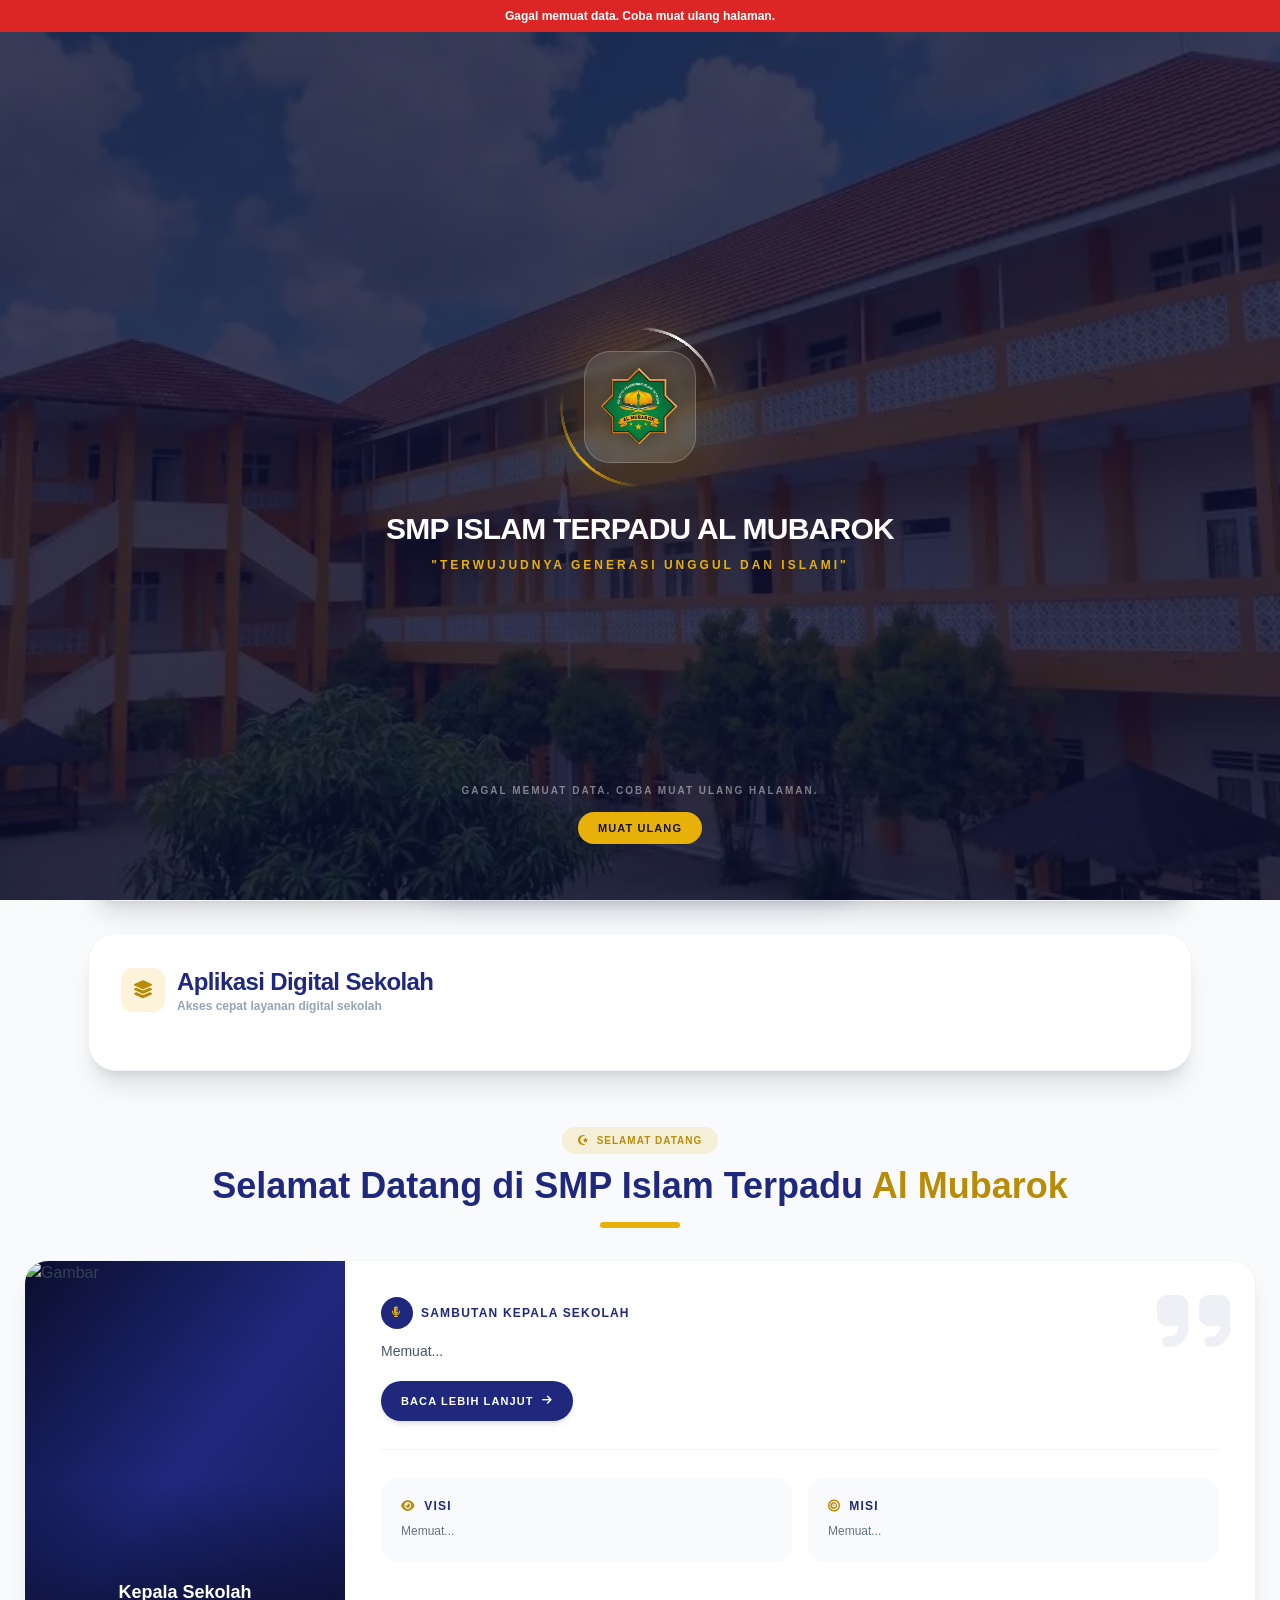
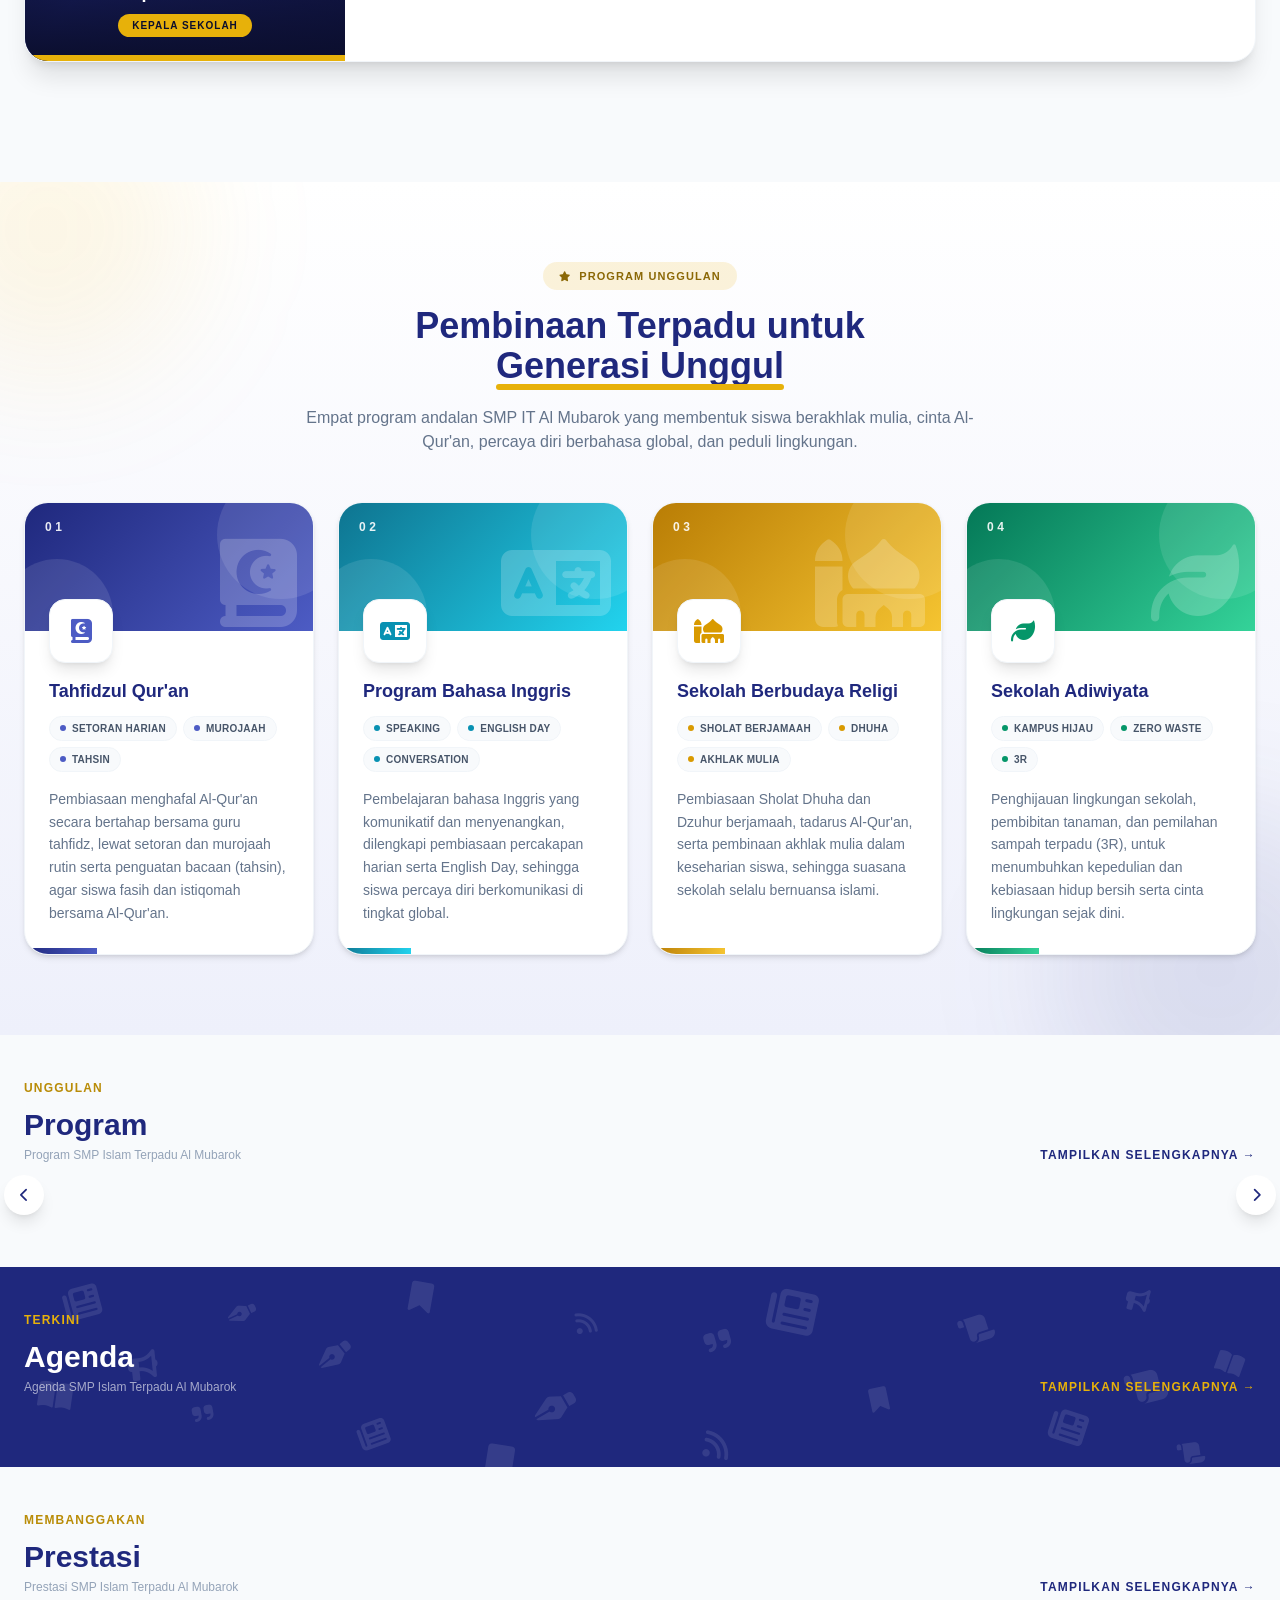
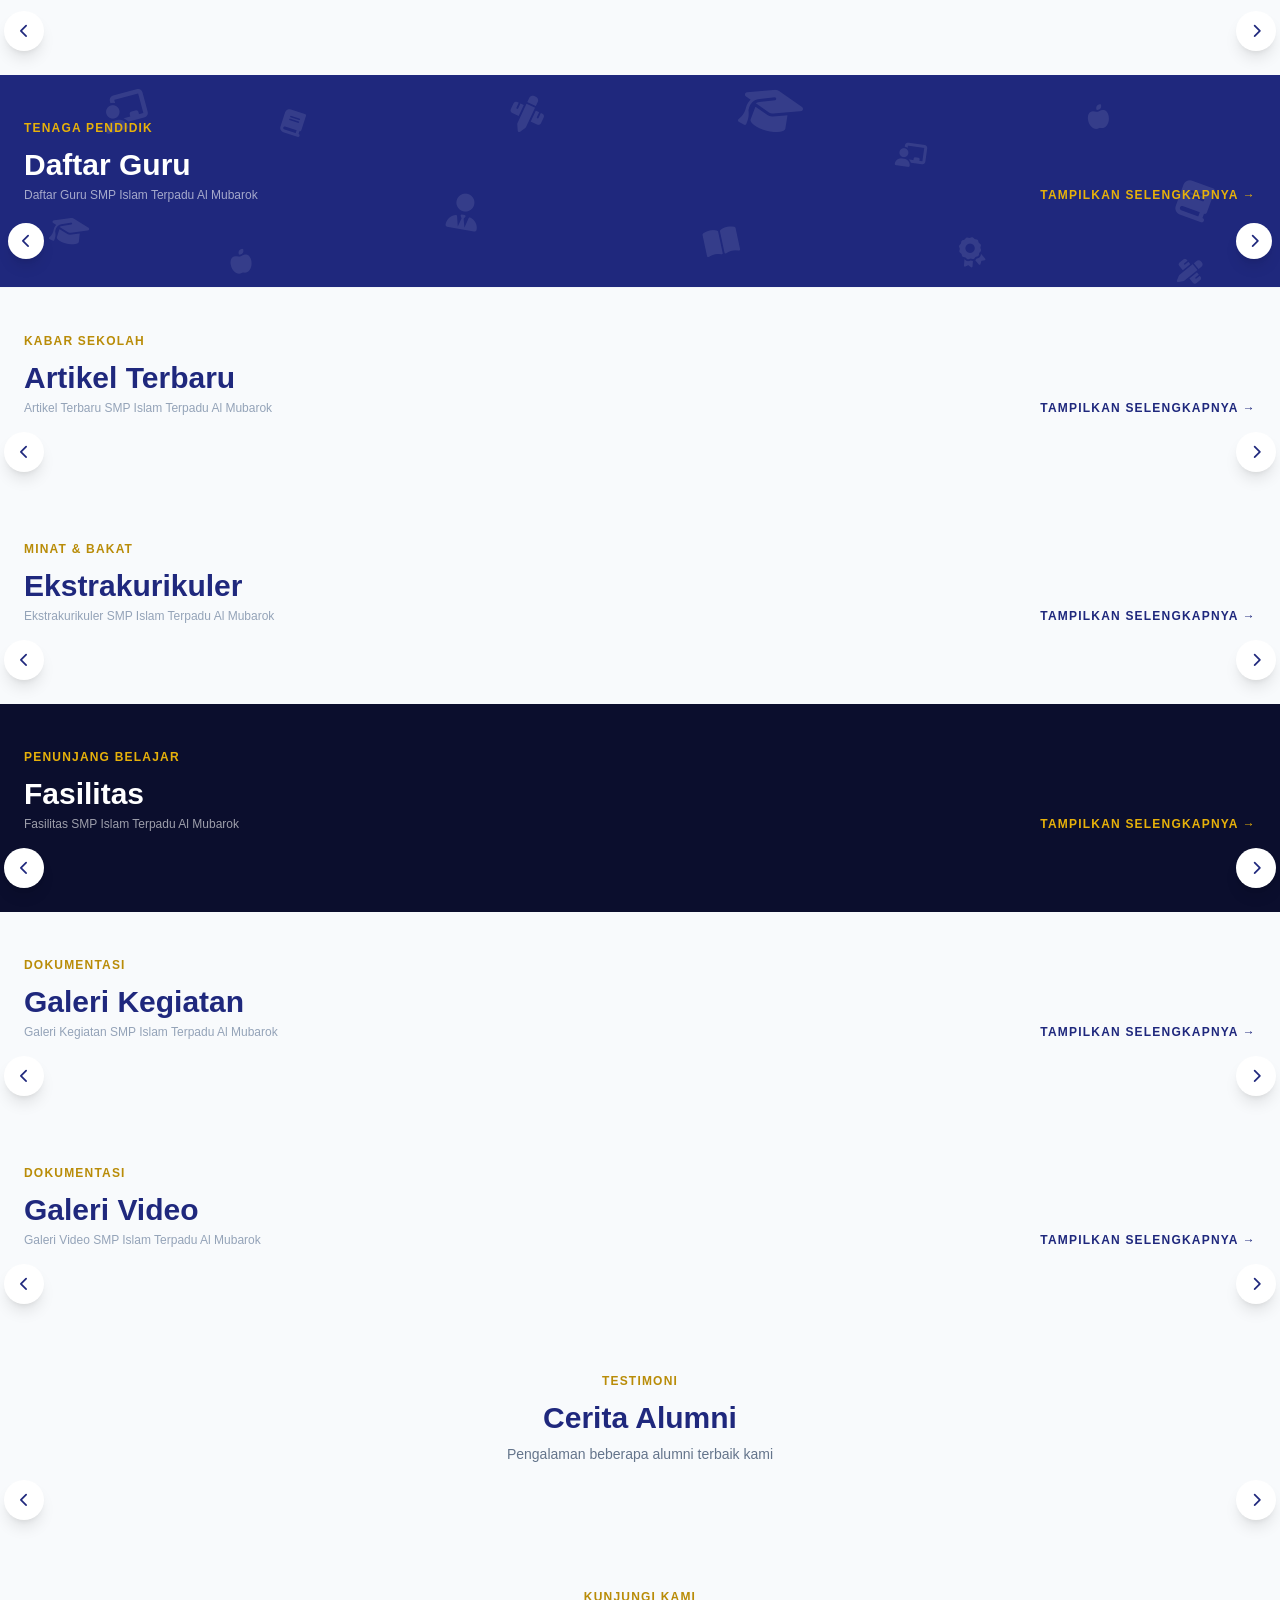
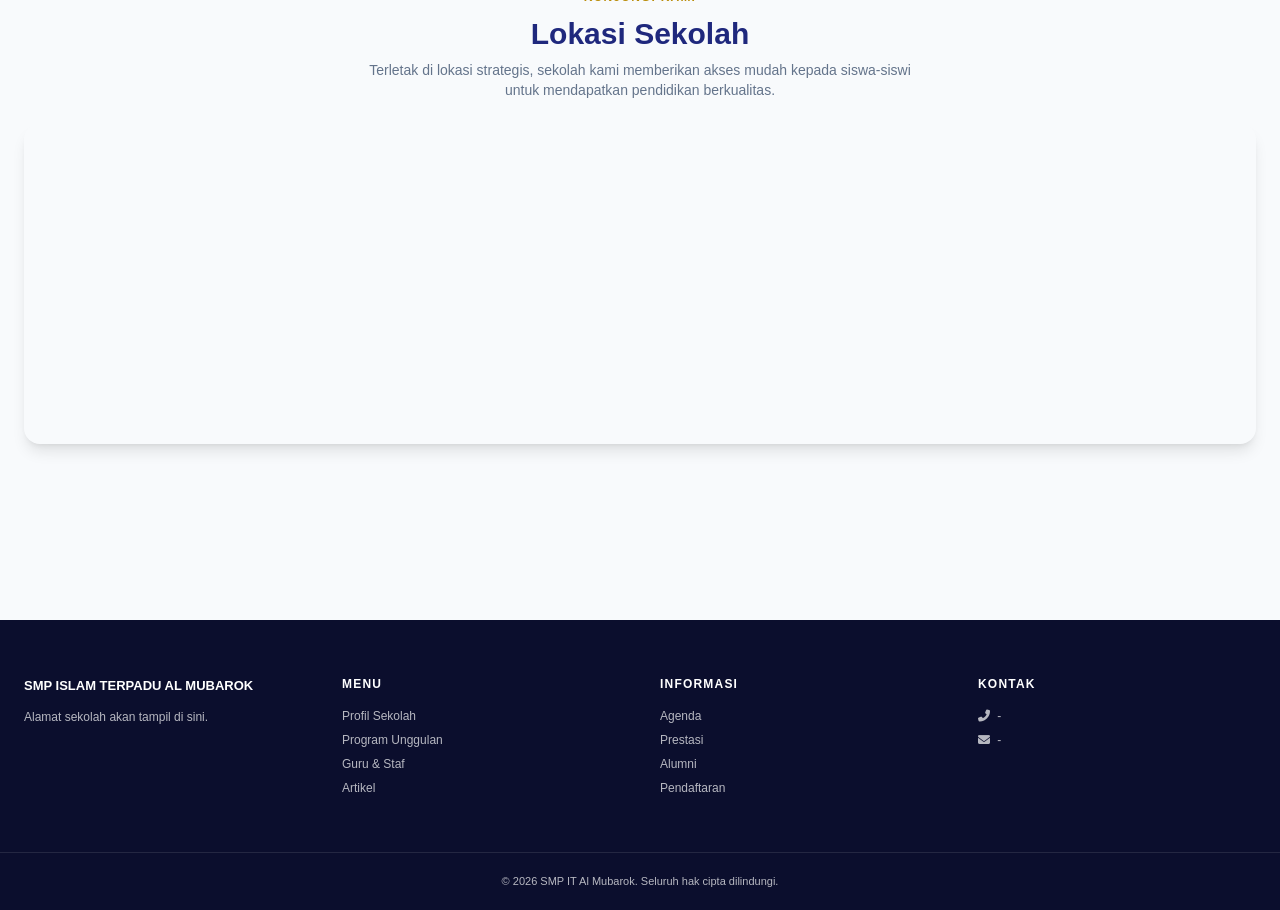
==== index.html @ 72125960 "Update index.html" ====
<!DOCTYPE html>
<html lang="id">
<head>
<meta charset="UTF-8">
<meta name="viewport" content="width=device-width, initial-scale=1.0">

<!-- Favicon -->
<link rel="icon" type="image/png" href="/logo.png">
<link rel="shortcut icon" type="image/png" href="/logo.png">
<link rel="apple-touch-icon" href="/logo.png">

<!-- Percepat koneksi ke server yang dipakai & muat gambar splash lebih awal -->
<link rel="preconnect" href="https://cdn.jsdelivr.net">
<link rel="preconnect" href="https://cdnjs.cloudflare.com">
<link rel="preconnect" href="https://script.google.com" crossorigin>
<link rel="preload" as="font" type="font/woff2" crossorigin href="https://cdnjs.cloudflare.com/ajax/libs/font-awesome/6.4.0/webfonts/fa-solid-900.woff2">
<link rel="preload" as="image" href="splash-logo.webp">
<link rel="preload" as="image" href="splash-bg.webp">

<!-- ========================================== -->
<!-- SEO META TAGS -->
<!-- ========================================== -->
<title>SMP IT AL MUBAROK</title>
<meta name="description" content="Website Resmi SMP IT Al Mubarok. Sekolah menengah pertama berbasis Islam Terpadu, mencetak generasi berakhlak mulia, berprestasi, dan berwawasan teknologi. Info PPDB, Profil, Program, dan Berita Sekolah.">
<meta name="keywords" content="SMP IT AL MUBAROK, SMP Islam Terpadu, PPDB SMP, Sekolah Islam Terpadu, EduDigital">
<meta name="author" content="SMP IT Al Mubarok">
<meta name="robots" content="index, follow">
<meta name="language" content="id">

<meta property="og:type" content="website">
<meta property="og:title" content="SMP IT AL MUBAROK">
<meta property="og:description" content="Website Resmi SMP IT Al Mubarok. Sekolah menengah pertama berbasis Islam Terpadu, mencetak generasi berakhlak mulia, berprestasi, dan berwawasan teknologi.">

<meta property="twitter:card" content="summary_large_image">
<meta property="twitter:title" content="SMP IT AL MUBAROK">

<script type="application/ld+json">
{
  "@context" : "https://schema.org",
  "@type" : "WebSite",
  "name" : "SMP IT AL MUBAROK",
  "alternateName" : "SMP Islam Terpadu Al Mubarok"
}
</script>

<!-- PRA-AMBIL DATA: permintaan data ke Apps Script dimulai SEKARANG juga, paralel
     dengan Tailwind/FontAwesome & parsing script besar di bawah (dulu baru mulai
     setelah semuanya selesai -> pengunjung pertama menunggu jauh lebih lama).
     Alamat /exec harus SAMA dengan APPS_SCRIPT_EXEC_URL_ di script bawah. -->
<script>
(function () {
  try {
    if (typeof google !== 'undefined' && google.script && google.script.run) return; // dibuka lewat Apps Script asli -> tak perlu
    var url = 'https://script.google.com/macros/s/AKfycbycDE3le6vXsyFwrtNkUQuhhJ56fyQWIGz_WOPT7lZ0xEvcMc4InPajEJ-QR_o9pcRV/exec'
            + '?fn=getFullData&args=' + encodeURIComponent(JSON.stringify(['id']));
    var ctrl = (typeof AbortController !== 'undefined') ? new AbortController() : null;
    var timer = setTimeout(function () { if (ctrl) ctrl.abort(); }, 30000);
    window.__PRELOAD_DATA__ = fetch(url, ctrl ? { signal: ctrl.signal } : undefined)
      .then(function (r) { clearTimeout(timer); return r.text(); })
      .then(function (t) { return JSON.parse(t); })
      .catch(function () { return null; });   // gagal -> script utama otomatis mencoba cara biasa
  } catch (e) { window.__PRELOAD_DATA__ = null; }
})();
</script>
<link href="https://cdnjs.cloudflare.com/ajax/libs/font-awesome/6.4.0/css/all.min.css" rel="stylesheet" media="print" onload="this.media='all'">
<noscript><link href="https://cdnjs.cloudflare.com/ajax/libs/font-awesome/6.4.0/css/all.min.css" rel="stylesheet"></noscript>
<script src="https://cdn.jsdelivr.net/npm/sweetalert2@11" defer></script>
<link href="https://cdn.jsdelivr.net/npm/typeface-glacial-indifference/" rel="stylesheet" media="print" onload="this.media='all'">
<noscript><link href="https://cdn.jsdelivr.net/npm/typeface-glacial-indifference/" rel="stylesheet"></noscript>
<!-- Pannellum: viewer foto panorama 360 derajat, dipakai fitur Virtual Tour -->
<!-- (Pannellum sekarang dimuat otomatis saat Virtual Tour dibuka, lihat muatPannellum_()) -->

<style>
  html { scroll-behavior: smooth; }
  body { font-family: 'Glacial Indifference', 'Plus Jakarta Sans', sans-serif; background-color: #f8fafc; -webkit-font-smoothing: antialiased; }
  /* Sambutan Beranda: CSS biasa (bukan utilitas Tailwind) supaya tata letak pasti konsisten */
  .sbt-grid { display:grid; grid-template-columns:1fr; }
  @media (min-width:768px) { .sbt-grid { grid-template-columns:290px 1fr; } }
  @media (min-width:1024px) { .sbt-grid { grid-template-columns:320px 1fr; } }
  .sbt-panel { position:relative; overflow:hidden; min-height:400px; }
  .sbt-foto2 { position:absolute; inset:0; }
  .sbt-foto2 > div, .sbt-foto2 [data-foto-slider] { height:100%; }
  .sbt-foto2 img { display:block; width:100%; height:100%; object-fit:cover; object-position:50% 12%; }
  .sbt-quote { position:absolute; right:24px; top:18px; font-size:84px; line-height:1; color:rgba(31,40,125,.07); pointer-events:none; }
  body.mode-gelap .sbt-quote { color:rgba(255,255,255,.06); }
  /* Room chat WhatsApp */
  .wa-messages { background-color:#efeae2; background-image:radial-gradient(rgba(7,94,84,.07) 1px,transparent 1px); background-size:18px 18px; }
  .wa-in { background:#fff; color:#111b21; }
  .wa-out { background:#d9fdd3; color:#111b21; }
  .wa-info { background:#fff5c4; color:#54410d; }
  .wa-ok { background:#e7f6ec; color:#14532d; }
  .wa-err { background:#fde2e2; color:#7a1f1f; }
  .wa-date { background:rgba(255,255,255,.9); color:#54656f; }
  .wa-chip { display:inline-flex; align-items:center; gap:6px; background:#fff; color:#075e54; border:1px solid rgba(7,94,84,.3); border-radius:9999px; padding:6px 12px; font-size:11px; font-weight:700; transition:background .15s,color .15s,transform .1s; }
  .wa-chip:hover { background:#075e54; color:#fff; }
  .wa-chip:active { transform:scale(.96); }
  .wa-link-btn { display:flex; align-items:center; justify-content:center; gap:6px; width:100%; margin-top:10px; padding:8px 12px; border-radius:9999px; border:1px solid rgba(7,94,84,.25); color:#075e54; font-size:11px; font-weight:800; transition:background .15s; }
  .wa-link-btn:hover { background:#e7f6ec; }
  .wa-ringkas { align-items:center; justify-content:space-between; gap:8px; margin-bottom:8px; padding:6px 6px 6px 12px; border-radius:9999px; background:#f1f5f9; font-size:11px; font-weight:700; color:#475569; }
  #wa-panel .wa-input { width:100%; border:1px solid #e2e8f0; background:#fff; color:#111b21; border-radius:9999px; outline:none; transition:border-color .15s, box-shadow .15s; }
  #wa-panel .wa-input:focus { border-color:#25D366; box-shadow:0 0 0 3px rgba(37,211,102,.2); }
  @keyframes waPop { from { opacity:0; transform:translateY(12px) scale(.97); } to { opacity:1; transform:none; } }
  @keyframes waMasuk { from { opacity:0; transform:translateY(6px); } to { opacity:1; transform:none; } }
  #wa-panel.wa-buka { animation:waPop .22s ease-out; }
  .wa-msg { animation:waMasuk .18s ease-out; }
  @media (prefers-reduced-motion: reduce) { #wa-panel.wa-buka, .wa-msg { animation:none; } }
  body.mode-gelap .wa-messages { background-color:#0b141a; background-image:radial-gradient(rgba(255,255,255,.04) 1px,transparent 1px); }
  body.mode-gelap .wa-in { background:#202c33; color:#e9edef; }
  body.mode-gelap .wa-out { background:#005c4b; color:#e9edef; }
  body.mode-gelap .wa-info { background:#2a2f1f; color:#f1e4a8; }
  body.mode-gelap .wa-ok { background:#12332a; color:#a7f3c9; }
  body.mode-gelap .wa-err { background:#3a1c1c; color:#f5b5b5; }
  body.mode-gelap .wa-date { background:rgba(32,44,51,.9); color:#aebac1; }
  body.mode-gelap .wa-chip { background:#202c33; color:#7fe0c6; border-color:rgba(127,224,198,.35); }
  body.mode-gelap .wa-chip:hover { background:#0b7a64; color:#fff; }
  body.mode-gelap .wa-link-btn { color:#7fe0c6; border-color:rgba(127,224,198,.3); }
  body.mode-gelap .wa-link-btn:hover { background:#12332a; }
  body.mode-gelap .wa-ringkas { background:#202c33; color:#aebac1; }
  body.mode-gelap #wa-panel .wa-input { background:#202c33; border-color:#2a3942; color:#e9edef; }
  body.mode-gelap #wa-panel .wa-foot { background:#161f36 !important; }
  .line-clamp-2 { display: -webkit-box; -webkit-line-clamp: 2; -webkit-box-orient: vertical; overflow: hidden; }
  .line-clamp-3 { display: -webkit-box; -webkit-line-clamp: 3; -webkit-box-orient: vertical; overflow: hidden; }
  ::-webkit-scrollbar { width: 6px; }
  ::-webkit-scrollbar-track { background: #f1f5f9; }
  ::-webkit-scrollbar-thumb { background: #cbd5e1; border-radius: 10px; }
  ::-webkit-scrollbar-thumb:hover { background: #94a3b8; }
  .dropdown-menu { display:none; position:absolute; z-index:60; opacity:0; transform:translateY(10px); transition:opacity .2s ease, transform .2s ease; }
  .dropdown:hover .dropdown-menu { display:block; opacity:1; transform:translateY(0); }
  /* Slide banner "mengambang": kartu foto rounded + shadow yang digeser pakai transform (lihat #hero-slides) */
  .hero-dot { flex-shrink: 0; }
  .scrollbar-hide::-webkit-scrollbar { display:none; }
  .scrollbar-hide { -ms-overflow-style:none; scrollbar-width:none; }
  .snap-x { scroll-snap-type:x mandatory; }
  .snap-center { scroll-snap-align:center; }
  @keyframes pulse-right { 0%,100%{transform:translateX(0);} 50%{transform:translateX(5px);} }
  .animate-pulse-right { animation: pulse-right 1.5s infinite; }
  @keyframes fadeIn { from{opacity:0; transform:translateY(8px);} to{opacity:1; transform:translateY(0);} }
  .animate-fadeIn { animation: fadeIn .25s ease-out; }
  /* OPTIMASI: cadangkan tinggi area banner sebelum data tiba, supaya konten di bawahnya tidak melompat (CLS) */
  #hero-slides:empty { height: calc((100vw - 2rem) * 9 / 16); }
  @media (min-width: 640px) { #hero-slides:empty { height: calc(((min(100vw, 1400px) - 2rem) / 2 - 12px) * 9 / 16); } }
  @media (min-width: 768px) { #hero-slides:empty { height: calc(((min(100vw, 1400px) - 3rem) / 2 - 12px) * 9 / 16); } }
  #hero-slides.hero-kosong:empty { height: 0; }
  #hero-dots:empty { min-height: .625rem; }
  .app-section { display:none; }
  .app-section.active { display:block; }
  /* Navigasi bawah: disembunyikan saat scroll ke atas & saat portal admin terbuka */
  /* Kotak dialog SweetAlert harus di atas navigasi bawah & semua modal situs */
  .swal2-container { z-index: 100000000 !important; }
  /* Menu Karya: media kartu (foto tunggal / slider banyak foto) selalu memenuhi bingkai */
  .karya-media > div.relative, .karya-media [data-foto-slider] { height:100%; }
  .karya-media img { height:100%; }
  #bottom-nav-bar.nav-sembunyi-scroll, #bottom-nav-bar.nav-sembunyi-admin { opacity:0; pointer-events:none; }
  .admin-btn { transition: all .2s ease; border-left:4px solid transparent; }
  .admin-btn.active { background: linear-gradient(to right, #eef0fb, transparent); color:#1f287d; border-left:4px solid #1f287d; font-weight:700; }
  /* Mode Gelap: override dasar untuk latar & teks paling umum di situs */
  /* Program Unggulan (Beranda): kartu bergaya banner + lencana ikon */
  .pu-section { background: linear-gradient(180deg, #ffffff 0%, #eef0fb 100%); }
  .pu-card { transition: transform .35s ease, box-shadow .35s ease; }
  .pu-card:hover { transform: translateY(-8px); box-shadow: 0 24px 40px -16px rgba(31,40,125,.30); }
  .pu-ghost { transition: transform .5s ease; }
  .pu-card:hover .pu-ghost { transform: scale(1.15) rotate(-8deg); }
  .pu-bar { transform: scaleX(.25); transform-origin: left; transition: transform .45s ease; }
  .pu-card:hover .pu-bar { transform: scaleX(1); }
  body.mode-gelap .pu-section { background: linear-gradient(180deg, #0b1120 0%, #0f172a 100%); }
  @media (prefers-reduced-motion: reduce) { .pu-card, .pu-ghost, .pu-bar { transition: none; } .pu-card:hover { transform: none; } }
  body.mode-gelap { background:#0b1120; color:#cbd5e1; }
  body.mode-gelap .bg-white { background-color:#161f36 !important; }
  body.mode-gelap .bg-white\/95 { background-color:rgba(22,31,54,.95) !important; }
  body.mode-gelap .bg-slate-50 { background-color:#0f172a !important; }
  body.mode-gelap .bg-emerald-50 { background-color:rgba(16,185,129,.12) !important; }
  body.mode-gelap .text-emerald-700 { color:#6ee7b7 !important; }
  body.mode-gelap .bg-slate-100 { background-color:#1e293b !important; }
  body.mode-gelap .text-primary { color:#f1f5f9 !important; }
  body.mode-gelap .text-slate-500, body.mode-gelap .text-slate-400, body.mode-gelap .text-slate-600, body.mode-gelap .text-slate-700 { color:#94a3b8 !important; }
  body.mode-gelap .border-slate-100, body.mode-gelap .border-slate-200 { border-color:#1e293b !important; }
  body.mode-gelap .shadow-sm, body.mode-gelap .shadow-lg, body.mode-gelap .shadow-xl, body.mode-gelap .shadow-2xl { box-shadow:0 1px 3px rgba(0,0,0,.5) !important; }
  /* Preview Virtual Tour di Beranda: gambar panorama digeser pelan supaya terasa "360" */
  @keyframes vt-pan { 0% { transform:translateX(0); } 50% { transform:translateX(-33%); } 100% { transform:translateX(0); } }
  .vt-pan { animation: vt-pan 40s ease-in-out infinite; will-change: transform; }
  @keyframes vt-spin { to { transform:rotate(360deg); } }
  .vt-spin { animation: vt-spin 6s linear infinite; }
  @media (prefers-reduced-motion: reduce) { .vt-pan, .vt-spin { animation:none; } }
  /* Virtual Tour 360 & Live Streaming */
  #tour360-viewer { width:100%; height:60vh; min-height:340px; border-radius:1rem; overflow:hidden; background:#0b0e2d; }
  @keyframes livePulse { 0%,100%{opacity:1;} 50%{opacity:.45;} }
  .live-dot { animation: livePulse 1.2s ease-in-out infinite; }
  /* Splash screen: fade halus lalu disembunyikan total dari layout */
  #splash-screen { opacity:1; transition: opacity .6s ease; }
  #splash-screen.splash-hide { opacity:0; pointer-events:none; }
  body.splash-aktif { overflow:hidden; }
  /* Splash screen: cahaya berdenyut lembut + kartu logo "mengambang" halus
     + cincin gradasi berputar mengelilingi logo + titik loading yang menari. */
  @keyframes splashGlowPulse { 0%,100%{opacity:.45; transform:scale(1);} 50%{opacity:.8; transform:scale(1.1);} }
  .splash-glow { animation: splashGlowPulse 2.6s ease-in-out infinite; }
  @keyframes splashFloat { 0%,100%{transform:translateY(0);} 50%{transform:translateY(-6px);} }
  .splash-float { animation: splashFloat 3.2s ease-in-out infinite; }
  /* Cincin gradasi tipis yang berputar mengelilingi lencana logo (logonya sendiri diam, tidak ikut muter) */
  @keyframes splashRingSpin { to { transform: rotate(360deg); } }
  .splash-ring {
    background: conic-gradient(from 0deg, transparent 0%, #ffffff 8%, transparent 22%, transparent 50%, #e7b10a 62%, transparent 78%, transparent 100%);
    -webkit-mask: radial-gradient(farthest-side, transparent calc(100% - 3px), #000 calc(100% - 3px));
            mask: radial-gradient(farthest-side, transparent calc(100% - 3px), #000 calc(100% - 3px));
    animation: splashRingSpin 1.8s linear infinite;
  }
  /* Titik-titik loading yang menari bergantian, menggantikan garis progres lama */
  @keyframes splashDotBounce { 0%,80%,100%{ transform:scale(.55) translateY(0); opacity:.35; } 40%{ transform:scale(1.15) translateY(-5px); opacity:1; } }
  .splash-dot { width:9px; height:9px; border-radius:9999px; background:linear-gradient(135deg,#f9d54c,#e7b10a); animation: splashDotBounce 1.1s ease-in-out infinite; box-shadow:0 0 10px rgba(231,177,10,.6); }
</style>
<style id="a11y-style">
/* ===== AKSESIBILITAS: dasar (selalu aktif) ===== */
.a11y-sr { position:absolute !important; width:1px; height:1px; margin:-1px; padding:0; overflow:hidden; clip:rect(0,0,0,0); white-space:nowrap; border:0; }
.a11y-skip { position:fixed; left:12px; top:-120px; z-index:100000002; background:#1f287d; color:#fff; padding:12px 18px; border-radius:12px; font-weight:800; font-size:14px; text-decoration:none; box-shadow:0 0 0 3px #e7b10a; transition:top .15s; }
.a11y-skip:focus { top:12px; }
:focus-visible { outline:3px solid #1f287d; outline-offset:2px; box-shadow:0 0 0 6px #fbbf24; }
#app-root:focus { outline:none; box-shadow:none; }
.dropdown:focus-within .dropdown-menu { display:block; opacity:1; transform:translateY(0); }
@media (prefers-reduced-motion: reduce) {
  *, *::before, *::after { animation-duration:.01ms !important; animation-iteration-count:1 !important; transition-duration:.01ms !important; scroll-behavior:auto !important; }
}

/* ===== Tombol & panel ===== */
#a11y-fab { padding:0; }
#a11y-overlay { position:fixed; inset:0; background:rgba(0,0,0,.5); z-index:100000000; opacity:0; visibility:hidden; transition:opacity .2s, visibility .2s; }
#a11y-overlay.buka { opacity:1; visibility:visible; }
#a11y-panel { position:fixed; top:0; left:0; bottom:0; width:min(92vw,410px); background:#f8fafc; color:#0f172a; z-index:100000001; transform:translateX(-102%); visibility:hidden; transition:transform .25s ease, visibility .25s; display:flex; flex-direction:column; box-shadow:8px 0 40px rgba(0,0,0,.3); font-family:system-ui,-apple-system,"Segoe UI",Roboto,Arial,sans-serif; font-size:14px; line-height:1.45; }
#a11y-panel.buka { transform:none; visibility:visible; }
#a11y-panel * { box-sizing:border-box; }
.a11y-head { background:#1f287d; color:#fff; padding:16px 16px 14px; display:flex; align-items:center; gap:12px; flex-shrink:0; }
.a11y-head h2 { margin:0; font-size:17px; font-weight:800; flex:1; }
.a11y-head p { margin:2px 0 0; font-size:11px; opacity:.8; font-weight:500; }
.a11y-x { width:40px; height:40px; border-radius:12px; border:2px solid rgba(255,255,255,.5); background:transparent; color:#fff; font-size:20px; cursor:pointer; flex-shrink:0; }
.a11y-body { overflow-y:auto; padding:14px 14px 24px; flex:1; }
.a11y-sec { margin-bottom:18px; }
.a11y-sec > h3 { margin:0 0 8px; font-size:11px; letter-spacing:.12em; text-transform:uppercase; font-weight:800; color:#475569; }
.a11y-grid { display:grid; grid-template-columns:1fr 1fr; gap:8px; }
.a11y-opt { display:flex; flex-direction:column; align-items:flex-start; gap:6px; text-align:left; padding:12px; border-radius:14px; border:2px solid #e2e8f0; background:#fff; color:#0f172a; cursor:pointer; font:inherit; min-height:84px; }
.a11y-opt:hover { border-color:#8997dd; }
.a11y-opt .a11y-ic { width:30px; height:30px; border-radius:9px; background:#eef0fb; color:#1f287d; display:flex; align-items:center; justify-content:center; font-size:14px; }
.a11y-opt .a11y-t { font-weight:800; font-size:12.5px; line-height:1.25; }
.a11y-opt .a11y-st { font-size:10.5px; font-weight:700; color:#64748b; margin-top:auto; }
.a11y-opt[aria-pressed="true"] { border-color:#1f287d; background:#eef0fb; box-shadow:inset 0 0 0 1px #1f287d; }
.a11y-opt[aria-pressed="true"] .a11y-ic { background:#1f287d; color:#fff; }
.a11y-opt[aria-pressed="true"] .a11y-st { color:#1f287d; }
.a11y-opt[aria-pressed="true"] .a11y-st::before { content:"\2713  "; }
.a11y-row { display:flex; align-items:center; gap:8px; background:#fff; border:2px solid #e2e8f0; border-radius:14px; padding:8px; }
.a11y-row .a11y-lv { flex:1; text-align:center; font-weight:800; font-size:15px; }
.a11y-sq { min-width:46px; height:44px; border-radius:11px; border:2px solid #1f287d; background:#fff; color:#1f287d; font-weight:800; font-size:15px; cursor:pointer; font-family:inherit; }
.a11y-sq:hover { background:#1f287d; color:#fff; }
.a11y-sq:disabled { opacity:.35; cursor:not-allowed; }
.a11y-btn { display:flex; align-items:center; justify-content:center; gap:8px; width:100%; padding:12px 14px; border-radius:12px; border:2px solid #1f287d; background:#1f287d; color:#fff; font-weight:800; font-size:13px; cursor:pointer; font-family:inherit; }
.a11y-btn.a11y-alt { background:#fff; color:#1f287d; }
.a11y-btn.a11y-bahaya { background:#fff; color:#b91c1c; border-color:#b91c1c; }
.a11y-btns { display:grid; grid-template-columns:1fr 1fr; gap:8px; margin-top:8px; }
.a11y-btns .a11y-full { grid-column:1 / -1; }
.a11y-range { display:flex; align-items:center; gap:10px; margin-top:10px; background:#fff; border:2px solid #e2e8f0; border-radius:14px; padding:10px 12px; font-weight:700; font-size:12.5px; }
.a11y-range input { flex:1; min-width:0; }
.a11y-info { background:#fff; border:2px solid #e2e8f0; border-radius:14px; padding:10px 12px; font-size:12px; color:#334155; }
.a11y-info dt { display:inline-block; background:#eef0fb; color:#1f287d; border-radius:7px; padding:1px 8px; font-weight:800; font-size:11px; margin-right:4px; }
.a11y-info dd { display:inline; margin:0; }
.a11y-info div { margin:5px 0; }
#a11y-status { margin-top:10px; font-size:12px; font-weight:700; color:#1f287d; min-height:18px; }
.a11y-note { font-size:11px; color:#64748b; margin-top:10px; }
/* panduan baca */
.a11y-rg { position:fixed; left:0; right:0; background:rgba(0,0,0,.55); z-index:99990; pointer-events:none; display:none; }
html.a11y-panduan-on .a11y-rg { display:block; }
#a11y-rg-top { top:0; }
#a11y-rg-bot { bottom:0; }
/* panel di mode gelap & kontras tinggi */
body.mode-gelap #a11y-panel { background:#0f172a; color:#e2e8f0; }
body.mode-gelap .a11y-opt, body.mode-gelap .a11y-row, body.mode-gelap .a11y-range, body.mode-gelap .a11y-info { background:#161f36; border-color:#1e293b; color:#e2e8f0; }
body.mode-gelap .a11y-opt .a11y-ic, body.mode-gelap .a11y-info dt { background:#1e293b; color:#e2e8f0; }
body.mode-gelap .a11y-opt[aria-pressed="true"] { background:#1e2a55; border-color:#8997dd; }
body.mode-gelap .a11y-opt[aria-pressed="true"] .a11y-ic { background:#8997dd; color:#0b1120; }
body.mode-gelap .a11y-opt[aria-pressed="true"] .a11y-st, body.mode-gelap #a11y-status { color:#b3bcea; }
body.mode-gelap .a11y-sec > h3, body.mode-gelap .a11y-note, body.mode-gelap .a11y-opt .a11y-st { color:#94a3b8; }
body.mode-gelap .a11y-sq, body.mode-gelap .a11y-btn.a11y-alt { background:#161f36; color:#e2e8f0; border-color:#8997dd; }

/* ===== Ukuran teks ===== */
html.a11y-teks .text-\[8px\]  { font-size:calc(8px  * var(--a11y-skala,1)) !important; }
html.a11y-teks .text-\[9px\]  { font-size:calc(9px  * var(--a11y-skala,1)) !important; }
html.a11y-teks .text-\[10px\] { font-size:calc(10px * var(--a11y-skala,1)) !important; }
html.a11y-teks .text-\[11px\] { font-size:calc(11px * var(--a11y-skala,1)) !important; }
html.a11y-teks .text-\[13px\] { font-size:calc(13px * var(--a11y-skala,1)) !important; }
html.a11y-teks .text-\[15px\] { font-size:calc(15px * var(--a11y-skala,1)) !important; }

/* ===== Skala abu-abu ===== */
html.a11y-abu { filter:grayscale(1); }

/* ===== Sorot tautan & tombol ===== */
html.a11y-tautan a[href], html.a11y-tautan button:not(.a11y-sq):not(.a11y-opt):not(.a11y-btn):not(.a11y-x) { text-decoration:underline !important; text-decoration-thickness:2px !important; outline:2px dashed #e7b10a !important; outline-offset:2px; }

/* ===== Font mudah dibaca ===== */
html.a11y-font body *:not(i):not([class*="fa-"]) { font-family:'Atkinson Hyperlegible','Lexend',Verdana,Arial,sans-serif !important; }

/* ===== Spasi teks ===== */
html.a11y-spasi body *:not(i):not(svg):not(script):not(style) { letter-spacing:.08em !important; word-spacing:.16em !important; line-height:1.75 !important; }

/* ===== Kursor besar ===== */
html.a11y-kursor, html.a11y-kursor * { cursor:url("data:image/svg+xml;utf8,%3Csvg xmlns='http://www.w3.org/2000/svg' width='40' height='40' viewBox='0 0 24 24'%3E%3Cpath d='M5 2 L5 20 L9.5 15.5 L13 22 L16 20.5 L12.5 14 L19 14 Z' fill='black' stroke='white' stroke-width='1.6' stroke-linejoin='round'/%3E%3C/svg%3E") 8 3, auto !important; }
html.a11y-kursor a, html.a11y-kursor button, html.a11y-kursor [onclick], html.a11y-kursor select, html.a11y-kursor summary, html.a11y-kursor label { cursor:url("data:image/svg+xml;utf8,%3Csvg xmlns='http://www.w3.org/2000/svg' width='40' height='40' viewBox='0 0 24 24'%3E%3Cpath d='M5 2 L5 20 L9.5 15.5 L13 22 L16 20.5 L12.5 14 L19 14 Z' fill='%23ffd84d' stroke='black' stroke-width='1.6' stroke-linejoin='round'/%3E%3C/svg%3E") 8 3, pointer !important; }

/* ===== Hentikan animasi ===== */
html.a11y-diam *, html.a11y-diam *::before, html.a11y-diam *::after { animation:none !important; transition:none !important; scroll-behavior:auto !important; }

/* ===== Kontras tinggi ===== */
html.a11y-kontras body { background:#000 !important; color:#fff !important; }
html.a11y-kontras .bg-white, html.a11y-kontras .bg-white\/95, html.a11y-kontras .bg-slate-50, html.a11y-kontras .bg-slate-100, html.a11y-kontras .bg-slate-200,
html.a11y-kontras .bg-primary, html.a11y-kontras .bg-primary-50, html.a11y-kontras .bg-primary-100, html.a11y-kontras .bg-primary-600, html.a11y-kontras .bg-primary-700, html.a11y-kontras .bg-primary-800, html.a11y-kontras .bg-primary-900,
html.a11y-kontras .bg-primary\/10, html.a11y-kontras .bg-secondary\/10, html.a11y-kontras .bg-secondary\/20, html.a11y-kontras .bg-emerald-50,
html.a11y-kontras [class*="from-primary"] { background:#000 !important; background-image:none !important; color:#fff !important; }
html.a11y-kontras .bg-white, html.a11y-kontras .bg-slate-50, html.a11y-kontras .bg-slate-100, html.a11y-kontras .bg-slate-200,
html.a11y-kontras [class*="from-primary"], html.a11y-kontras button.bg-primary, html.a11y-kontras a.bg-primary { border:1px solid #fff !important; }
html.a11y-kontras .bg-secondary, html.a11y-kontras .bg-secondary-500 { background:#ffd84d !important; background-image:none !important; color:#000 !important; }
html.a11y-kontras .bg-secondary *, html.a11y-kontras .bg-secondary-500 * { color:#000 !important; }
html.a11y-kontras .text-primary, html.a11y-kontras [class*="text-primary-"], html.a11y-kontras .text-white, html.a11y-kontras [class*="text-white/"], html.a11y-kontras .text-black,
html.a11y-kontras .text-slate-300, html.a11y-kontras .text-slate-400, html.a11y-kontras .text-slate-500, html.a11y-kontras .text-slate-600, html.a11y-kontras .text-slate-700, html.a11y-kontras .text-slate-800, html.a11y-kontras .text-emerald-700 { color:#fff !important; }
html.a11y-kontras [class*="text-secondary"] { color:#ffd84d !important; }
html.a11y-kontras .border-slate-100, html.a11y-kontras .border-slate-200, html.a11y-kontras .border-slate-300, html.a11y-kontras .border-primary, html.a11y-kontras [class*="border-white/"] { border-color:#fff !important; }
html.a11y-kontras a { color:#ffd84d !important; text-decoration:underline; }
html.a11y-kontras input, html.a11y-kontras select, html.a11y-kontras textarea { background:#000 !important; color:#fff !important; border:2px solid #fff !important; }
html.a11y-kontras ::placeholder { color:#e5e5e5 !important; opacity:1; }
html.a11y-kontras :focus-visible { outline:3px solid #ffd84d !important; outline-offset:2px; box-shadow:none !important; }
html.a11y-kontras #a11y-fab { background:#000; border-color:#ffd84d; color:#ffd84d; }
html.a11y-kontras #a11y-panel { background:#000; color:#fff; border-right:3px solid #ffd84d; }
html.a11y-kontras .a11y-head { background:#000; border-bottom:2px solid #ffd84d; }
html.a11y-kontras .a11y-opt, html.a11y-kontras .a11y-row, html.a11y-kontras .a11y-range, html.a11y-kontras .a11y-info { background:#000; color:#fff; border-color:#fff; }
html.a11y-kontras .a11y-opt .a11y-ic, html.a11y-kontras .a11y-info dt { background:#fff; color:#000; }
html.a11y-kontras .a11y-opt .a11y-st, html.a11y-kontras .a11y-sec > h3, html.a11y-kontras .a11y-note, html.a11y-kontras #a11y-status { color:#fff; }
html.a11y-kontras .a11y-opt[aria-pressed="true"] { background:#ffd84d; color:#000; border-color:#ffd84d; }
html.a11y-kontras .a11y-opt[aria-pressed="true"] .a11y-st, html.a11y-kontras .a11y-opt[aria-pressed="true"] .a11y-t { color:#000; }
html.a11y-kontras .a11y-opt[aria-pressed="true"] .a11y-ic { background:#000; color:#ffd84d; }
html.a11y-kontras .a11y-sq, html.a11y-kontras .a11y-btn.a11y-alt, html.a11y-kontras .a11y-btn.a11y-bahaya { background:#000; color:#ffd84d; border-color:#ffd84d; }
html.a11y-kontras .a11y-btn:not(.a11y-alt):not(.a11y-bahaya) { background:#ffd84d; color:#000; border-color:#ffd84d; }
</style>

<style id="css-donasi-bahasa">
/* DONASI & GANTI BAHASA -- CSS mandiri (tidak bergantung pada rebuild tailwind.css) */
.dn-wrap{max-width:56rem;margin:0 auto;padding:3rem 1rem}
.dn-stats{display:grid;grid-template-columns:1fr 1fr;gap:16px}
.dn-rek{display:grid;grid-template-columns:1fr 1fr;gap:16px;margin-bottom:16px}
@media(max-width:640px){.dn-rek{grid-template-columns:1fr}}
.dn-card{background:#fff;border:1px solid #e2e8f0;border-radius:16px;padding:20px;box-shadow:0 1px 2px rgba(15,23,42,.05)}
.dn-label{font-size:10px;font-weight:900;letter-spacing:.12em;text-transform:uppercase;color:#94a3b8;margin:0}
.dn-big{font-size:clamp(20px,4vw,30px);font-weight:900;color:#1f287d;margin:4px 0 0}
.dn-h2{font-weight:900;color:#1f287d;font-size:19px;margin:0 0 16px}
.dn-h2 i{color:#e7b10a;margin-right:8px}
.dn-row{display:flex;justify-content:space-between;font-size:12px;font-weight:700;color:#64748b}
.dn-pct{color:#1f287d;font-weight:900}
.dn-bar{height:12px;border-radius:99px;background:#eef0fb;overflow:hidden;margin-top:8px}
.dn-bar>div{height:100%;background:#ffd84d;border-radius:99px}
.dn-bank{display:flex;align-items:center;gap:12px;margin-bottom:12px;font-weight:900;color:#1f287d;font-size:16px}
.dn-bank-ic{width:40px;height:40px;border-radius:12px;background:#1f287d;color:#fff;display:flex;align-items:center;justify-content:center;flex-shrink:0}
.dn-no{font-size:24px;font-weight:900;letter-spacing:.08em;color:#334155;word-break:break-all;margin:0}
.dn-an{font-size:12px;color:#64748b;margin:4px 0 0}
.dn-note{font-size:11px;color:#94a3b8;margin:8px 0 0;white-space:pre-line}
.dn-btn{display:inline-flex;align-items:center;gap:8px;padding:10px 16px;margin-top:16px;border-radius:12px;border:0;background:#1f287d;color:#fff;font-size:11px;font-weight:900;letter-spacing:.1em;text-transform:uppercase;cursor:pointer;text-decoration:none;font-family:inherit}
.dn-btn:hover{filter:brightness(1.15)}
.dn-btn.wa{background:#25d366;padding:12px 20px;font-size:12px;margin:0 0 48px}
.dn-list{background:#fff;border:1px solid #e2e8f0;border-radius:16px;overflow:hidden}
.dn-item{display:flex;gap:12px;padding:16px;border-top:1px solid #f1f5f9}
.dn-item:first-child{border-top:0}
.dn-av{width:40px;height:40px;border-radius:50%;background:#eef0fb;color:#1f287d;display:flex;align-items:center;justify-content:center;font-weight:900;font-size:14px;flex-shrink:0}
.dn-body{flex:1;min-width:0}
.dn-top{display:flex;justify-content:space-between;gap:12px;flex-wrap:wrap}
.dn-nm{font-weight:900;font-size:14px;color:#334155}
.dn-amt{font-weight:900;font-size:14px;color:#1f287d}
.dn-tg{font-size:11px;color:#94a3b8;margin:2px 0 0}
.dn-ps{font-size:12px;color:#64748b;margin:6px 0 0;white-space:pre-line}
.dn-topbtn{display:inline-flex;align-items:center;gap:6px;height:28px;padding:0 12px;border-radius:9px;border:0;background:#ffd84d;color:#161f36;font-size:11px;font-weight:900;text-transform:uppercase;letter-spacing:.06em;cursor:pointer;font-family:inherit;transition:transform .15s}
.dn-topbtn:hover{transform:scale(1.06)}
body.mode-gelap .dn-card,body.mode-gelap .dn-list{background:#161f36;border-color:#24304f}
body.mode-gelap .dn-big,body.mode-gelap .dn-h2,body.mode-gelap .dn-bank,body.mode-gelap .dn-amt,body.mode-gelap .dn-pct{color:#c7d0ff}
body.mode-gelap .dn-no,body.mode-gelap .dn-nm{color:#e2e8f0}
body.mode-gelap .dn-item{border-top-color:#24304f}
body.mode-gelap .dn-av{background:#24304f;color:#c7d0ff}
body.mode-gelap .dn-bar{background:#24304f}
.lg-group{display:inline-flex;align-items:center;gap:2px;background:rgba(255,255,255,.12);border-radius:9px;padding:2px}
.lg-btn{border:0;background:transparent;color:rgba(255,255,255,.85);font-size:11px;font-weight:900;letter-spacing:.06em;padding:4px 9px;border-radius:7px;cursor:pointer;font-family:inherit}
.lg-btn:hover{background:rgba(255,255,255,.15)}
.lg-btn.aktif{background:#ffd84d;color:#161f36}
.lg-mobile{display:flex;gap:8px;padding:8px 12px}
.lg-mobile .lg-btn{flex:1;background:rgba(255,255,255,.12);padding:10px 0;font-size:12px}
.lg-mobile .lg-btn.aktif{background:#ffd84d;color:#161f36}
/* form konfirmasi donasi & panel admin */
.dn-h3{font-weight:900;color:#1f287d;font-size:16px;margin:0 0 6px}
.dn-h3 i{color:#16a34a;margin-right:8px}
.dn-field{margin-bottom:12px}
.dn-field label{display:block;font-size:10px;font-weight:900;letter-spacing:.1em;text-transform:uppercase;color:#94a3b8;margin-bottom:6px}
.dn-field input,.dn-field textarea{width:100%;box-sizing:border-box;border:1px solid #cbd5e1;border-radius:12px;padding:11px 14px;font-size:14px;font-family:inherit;background:#fff;color:#0f172a}
.dn-field input:focus,.dn-field textarea:focus{outline:2px solid #1f287d33;border-color:#1f287d}
.dn-check{display:flex;align-items:center;gap:8px;font-size:12px;color:#64748b;margin:4px 0 8px;cursor:pointer}
.dn-ok-box{text-align:center;padding:8px 0}
.dn-ok-ic{width:56px;height:56px;border-radius:50%;background:#dcfce7;color:#16a34a;display:inline-flex;align-items:center;justify-content:center;font-size:26px}
.dn-kode{display:inline-block;margin:10px 0;padding:6px 16px;border-radius:10px;background:#eef0fb;color:#1f287d;font-weight:900;font-size:18px;letter-spacing:.08em}
.dn-btn.ok{background:#16a34a}
.dn-btn.no{background:#dc2626}
.dn-btn.abu{background:#64748b}
.dn-badge{display:inline-block;font-size:10px;font-weight:900;padding:2px 8px;border-radius:99px;background:#eef0fb;color:#1f287d;margin-left:6px;vertical-align:middle}
.dn-badge.ok{background:#dcfce7;color:#15803d}
.dn-badge.no{background:#fee2e2;color:#b91c1c}
body.mode-gelap .dn-field input,body.mode-gelap .dn-field textarea{background:#0f172a;color:#e2e8f0;border-color:#24304f}
body.mode-gelap .dn-kode{background:#24304f;color:#c7d0ff}
body.mode-gelap .dn-h3{color:#c7d0ff}
/* sembunyikan tampilan bawaan Google Translate (banner, tooltip) */
.goog-te-banner-frame,.goog-te-balloon-frame,#goog-gt-tt,.goog-tooltip{display:none!important}
.goog-text-highlight{background:none!important;box-shadow:none!important}
body{top:0!important}
#google_translate_element{display:none}
/* versi baru Google Translate memakai nama kelas acak -> sembunyikan semua bentuk bar-nya */
iframe.skiptranslate,iframe[id=":1.container"],iframe[class*="ORHb-OEVmcd"],.VIpgJd-ZVi9od-ORHb-OEVmcd,.VIpgJd-ZVi9od-aZ2wEe-wOHMyf,.VIpgJd-ZVi9od-aZ2wEe-OiiCO,body>.skiptranslate{display:none!important;visibility:hidden!important;height:0!important}
html,body{top:0!important;margin-top:0!important}
</style>
<style id="css-donasi-v2">
/* DONASI v2 -- tampilan lebih ramah (hanya berlaku di halaman Donasi) */
#section-donasi{background:linear-gradient(180deg,#f8faff 0,#fff 420px)}
#section-donasi .dn-wrap{max-width:60rem;padding:2rem 1rem 4rem}
#section-donasi .dn-card{border-radius:20px;padding:22px;box-shadow:0 6px 22px rgba(31,40,125,.07);border-color:#e6e9f7}
#section-donasi .dn-h2{font-size:20px;margin:34px 0 16px;display:flex;align-items:center}
#section-donasi .dn-h2 i{width:34px;height:34px;border-radius:11px;background:#fff4c2;color:#b7860b;display:inline-flex;align-items:center;justify-content:center;font-size:15px;margin-right:10px}
#section-donasi .dn-label{font-size:11px}
/* ringkasan */
#section-donasi .dn-stat{display:flex;align-items:center;gap:14px;text-align:left}
#section-donasi .dn-stat-ic{width:52px;height:52px;border-radius:16px;display:flex;align-items:center;justify-content:center;font-size:22px;flex-shrink:0;background:#fff4c2;color:#b7860b}
#section-donasi .dn-stat-ic.biru{background:#eef0fb;color:#1f287d}
#section-donasi .dn-bar{height:14px}
#section-donasi .dn-bar>div{background:linear-gradient(90deg,#ffd84d,#f5b800);transition:width .8s ease}
/* kutipan */
.dn-quote{margin:20px 0 0;display:flex;gap:14px;align-items:center;background:#fffbea;border:1px solid #fde9a0;border-radius:18px;padding:16px 20px}
.dn-quote i{color:#e7b10a;font-size:22px;flex-shrink:0}
.dn-quote p{margin:0;font-size:14px;line-height:1.6;color:#6b5400;font-weight:700}
.dn-quote p span{display:block;font-size:11px;font-weight:600;color:#a88a1c;margin-top:2px}
/* langkah */
.dn-steps{display:grid;grid-template-columns:repeat(3,1fr);gap:12px}
.dn-step{display:flex;gap:12px;align-items:flex-start;background:#fff;border:1px solid #e6e9f7;border-radius:16px;padding:16px}
.dn-step-no{width:32px;height:32px;border-radius:50%;background:#1f287d;color:#fff;font-weight:900;font-size:14px;display:flex;align-items:center;justify-content:center;flex-shrink:0}
.dn-step b{display:block;font-size:14px;color:#1f287d;margin-bottom:2px}
.dn-step span{font-size:12px;color:#64748b;line-height:1.55}
@media(max-width:640px){.dn-steps{grid-template-columns:1fr}}
/* kartu rekening */
#section-donasi .dn-rek{display:flex;flex-wrap:wrap;justify-content:center;gap:16px;margin-bottom:24px}
#section-donasi .dn-rek>.dn-rekcard{flex:1 1 320px;max-width:460px}
#section-donasi .dn-rek>div[style*="grid-column"]{flex:1 1 100%}
#section-donasi .dn-card.dn-rekcard{background:linear-gradient(135deg,#1f287d 0,#2b3499 60%,#3a45b8 100%);border:0;color:#fff;position:relative;overflow:hidden}
#section-donasi .dn-rekcard:after{content:"";position:absolute;right:-40px;top:-40px;width:150px;height:150px;border-radius:50%;background:rgba(255,255,255,.07)}
#section-donasi .dn-rekcard .dn-bank{color:#fff;position:relative;z-index:1}
#section-donasi .dn-rekcard .dn-bank-ic{background:rgba(255,255,255,.16)}
#section-donasi .dn-rek-lbl{font-size:10px;font-weight:800;letter-spacing:.14em;text-transform:uppercase;color:rgba(255,255,255,.6);margin:6px 0 2px;position:relative;z-index:1}
#section-donasi .dn-rekcard .dn-no{color:#fff;font-size:26px;position:relative;z-index:1}
#section-donasi .dn-rekcard .dn-an{color:rgba(255,255,255,.8);font-size:13px;position:relative;z-index:1}
#section-donasi .dn-rekcard .dn-note{color:rgba(255,255,255,.65);position:relative;z-index:1}
#section-donasi .dn-rekcard .dn-btn{background:#ffd84d;color:#161f36;margin-top:18px;position:relative;z-index:1;padding:11px 18px}
/* form */
#section-donasi .dn-h3{font-size:18px;display:flex;align-items:center}
#section-donasi .dn-h3 i{width:30px;height:30px;border-radius:50%;background:#dcfce7;display:inline-flex;align-items:center;justify-content:center;font-size:14px}
#section-donasi .dn-formnote{font-size:13px;line-height:1.6;color:#64748b;margin:6px 0 20px}
#section-donasi .dn-grid2{display:grid;grid-template-columns:1fr 1fr;gap:0 16px}
@media(max-width:640px){#section-donasi .dn-grid2{grid-template-columns:1fr}}
#section-donasi .dn-field{margin-bottom:16px}
#section-donasi .dn-field label{font-size:13px;letter-spacing:0;text-transform:none;color:#475569;font-weight:800}
#section-donasi .dn-field label i{color:#1f287d;margin-right:6px;width:14px;text-align:center}
#section-donasi .dn-field label small{font-weight:600;color:#94a3b8;font-size:11px}
#section-donasi .dn-field input,#section-donasi .dn-field textarea{font-size:15px;padding:13px 16px;border:1.5px solid #dbe0ee;border-radius:14px;background:#fbfcff;transition:border-color .15s,box-shadow .15s}
#section-donasi .dn-field input:focus,#section-donasi .dn-field textarea:focus{outline:0;border-color:#1f287d;box-shadow:0 0 0 4px rgba(31,40,125,.12);background:#fff}
.dn-money{position:relative}
.dn-money>span{position:absolute;left:16px;top:50%;transform:translateY(-50%);font-weight:900;color:#1f287d;font-size:15px}
#section-donasi .dn-money input{padding-left:48px;font-size:20px;font-weight:800;color:#1f287d}
.dn-chips{display:flex;flex-wrap:wrap;gap:8px;margin-top:10px}
.dn-chip{border:1.5px solid #dbe0ee;background:#fff;color:#1f287d;font-weight:800;font-size:12px;padding:8px 15px;border-radius:99px;cursor:pointer;font-family:inherit;transition:all .15s}
.dn-chip:hover{border-color:#1f287d;background:#eef0fb}
.dn-chip.aktif{background:#1f287d;border-color:#1f287d;color:#fff}
#section-donasi .dn-check{font-size:13px;margin:2px 0 18px}
#section-donasi .dn-check input{width:17px;height:17px;accent-color:#1f287d}
#section-donasi .dn-btn.dn-kirim{width:100%;justify-content:center;margin:0;padding:16px;font-size:13px;border-radius:14px;background:linear-gradient(135deg,#1f287d,#2b3499);box-shadow:0 8px 20px rgba(31,40,125,.25)}
#section-donasi .dn-btn.dn-kirim i{color:#ffd84d}
#section-donasi .dn-btn.dn-kirim:disabled{opacity:.7;cursor:wait}
.dn-trust{display:flex;align-items:center;justify-content:center;gap:6px;font-size:11.5px;color:#94a3b8;margin:12px 0 0}
.dn-trust i{color:#16a34a}
#section-donasi .dn-ok-ic{width:68px;height:68px;font-size:30px;animation:dnPop .5s ease both}
@keyframes dnPop{0%{transform:scale(.4);opacity:0}70%{transform:scale(1.12)}100%{transform:scale(1);opacity:1}}
/* daftar donatur */
#section-donasi .dn-list{border-radius:20px;border-color:#e6e9f7;box-shadow:0 6px 22px rgba(31,40,125,.06)}
#section-donasi .dn-item{padding:18px;transition:background .15s}
#section-donasi .dn-item:hover{background:#fafbff}
#section-donasi .dn-av{width:44px;height:44px;background:linear-gradient(135deg,#ffe58a,#ffd84d);color:#5c4500}
#section-donasi .dn-nm{font-size:15px}
#section-donasi .dn-ps{border-left:3px solid #ffd84d;padding-left:10px;font-style:italic;font-size:13px;margin-top:8px}
.dn-empty{background:#fff;border:2px dashed #dbe0ee;border-radius:20px;padding:36px 20px;text-align:center}
.dn-empty-ic{width:64px;height:64px;border-radius:50%;background:#fff4c2;color:#e7b10a;display:inline-flex;align-items:center;justify-content:center;font-size:26px}
.dn-empty h4{margin:14px 0 4px;font-size:16px;font-weight:900;color:#1f287d}
.dn-empty p{margin:0 auto;max-width:26rem;font-size:13px;line-height:1.6;color:#64748b}
.dn-empty .dn-btn{margin-top:16px}
.dn-quote{display:block;text-align:center;padding:22px 24px}
.dn-quote-ic{display:block;margin:0 auto 12px}
.dn-quote .dn-ar{font-family:"Amiri","Scheherazade New","Traditional Arabic",serif;font-size:24px;line-height:2.1;color:#5c4500;font-weight:400;margin:0 0 12px}
.dn-quote .dn-id{font-size:14px;line-height:1.7;color:#6b5400;font-weight:600}
.dn-quote .dn-id span{margin-top:4px}
.dn-quote-sep{height:1px;background:#f3dd8a;margin:18px auto;width:60%}
@media(max-width:640px){.dn-quote{padding:18px 16px}.dn-quote .dn-ar{font-size:20px}}
body.mode-gelap #section-donasi .dn-quote .dn-ar{color:#ffe58a}
body.mode-gelap #section-donasi .dn-quote .dn-id{color:#ffe58a}
body.mode-gelap #section-donasi .dn-quote-sep{background:#4a3e12}
/* mode gelap */
body.mode-gelap #section-donasi{background:linear-gradient(180deg,#0b1020 0,#0f172a 420px)}
body.mode-gelap #section-donasi .dn-step,body.mode-gelap #section-donasi .dn-empty,body.mode-gelap #section-donasi .dn-chip{background:#161f36;border-color:#24304f}
body.mode-gelap #section-donasi .dn-step b,body.mode-gelap #section-donasi .dn-chip,body.mode-gelap #section-donasi .dn-empty h4,body.mode-gelap #section-donasi .dn-money input,body.mode-gelap #section-donasi .dn-money>span{color:#c7d0ff}
body.mode-gelap #section-donasi .dn-chip.aktif{background:#ffd84d;color:#161f36;border-color:#ffd84d}
body.mode-gelap #section-donasi .dn-quote{background:#2a2410;border-color:#4a3e12}
body.mode-gelap #section-donasi .dn-quote p{color:#ffe58a}
body.mode-gelap #section-donasi .dn-field label{color:#cbd5e1}
body.mode-gelap #section-donasi .dn-field label i{color:#c7d0ff}
body.mode-gelap #section-donasi .dn-field input,body.mode-gelap #section-donasi .dn-field textarea{background:#0f172a;border-color:#24304f;color:#e2e8f0}
body.mode-gelap #section-donasi .dn-item:hover{background:#1b2542}
body.mode-gelap #section-donasi .dn-stat-ic.biru{background:#24304f;color:#c7d0ff}
body.mode-gelap #section-donasi .dn-card.dn-rekcard{background:linear-gradient(135deg,#1f287d,#2b3499)}
body.mode-gelap #section-donasi .dn-rekcard .dn-no{color:#fff}
body.mode-gelap #section-donasi .dn-rekcard .dn-bank{color:#fff}
</style>
<!-- Tailwind versi build (file statis tailwind.css, ~10KB terkompresi). Dulu memakai skrip CDN Tailwind
     yang mengunduh ratusan KB JavaScript & mengompilasi CSS di browser tiap kunjungan.
     Kalau kelas Tailwind baru ditambahkan di halaman ini, file tailwind.css harus dibuat ulang. -->
<link rel="stylesheet" href="/tailwind.css">

</head>
<body class="text-slate-700 splash-aktif">

<!-- Dulu data deep-link (page/sub/artikel_id) diisikan oleh server (Code.gs
     -> doGet, pakai tag <?!= ?>) karena waktu dibuka LEWAT Apps Script, URL
     asli bisa "hilang"/berubah akibat sandbox iframe internal Google. Sekarang
     halaman ini berdiri sendiri (bukan lagi dibuka lewat Apps Script/iframe),
     jadi alamat di address bar sudah pasti alamat asli -> dibaca LANGSUNG dari
     URL (lihat _bukaSectionAwalDariQuery_ di bagian NAVIGASI SECTION), tanpa
     perlu lagi dikirim dari server. Baris ini sengaja dikosongkan (bukan
     dihapus total) supaya jelas kenapa window.__DEEP_LINK__ tidak dipakai lagi. -->

<!-- ============================================================ -->
<!-- SPLASH SCREEN (logo + nama sekolah + tagline + foto latar,
     tampil selama data dari Spreadsheet masih diambil. Hilang
     otomatis begitu data sudah selesai dimuat -> lihat
     sembunyikanSplash_() di JS. Semua isinya (logo, foto latar,
     judul, tagline, teks loading) bisa diatur admin lewat menu
     Admin > Splash Screen -> lihat renderSplashAdminPanel()) -->
<!-- ============================================================ -->
<div id="splash-screen" class="fixed inset-0 z-[999999] flex flex-col items-center justify-center overflow-hidden" style="background: radial-gradient(circle at 50% 38%, #2b3499 0%, #171d5c 45%, #0b0e2d 100%);">
  <div id="splash-bg-wrap" class="absolute inset-0 hidden">
    <img id="splash-bg-img" src="" alt="" class="w-full h-full object-cover">
    <div class="absolute inset-0 bg-primary-900/80"></div>
  </div>

  <div class="relative flex flex-col items-center px-6 text-center animate-fadeIn">
    <!-- Lencana logo: kartu kaca + cahaya lembut berdenyut + cincin gradasi tipis yang berputar di belakangnya (logonya sendiri tetap diam) -->
    <div class="relative w-36 h-36 md:w-40 md:h-40 flex items-center justify-center mb-6">
      <div class="splash-glow absolute inset-2 rounded-full bg-secondary/30 blur-2xl"></div>
      <div class="splash-ring absolute inset-0 rounded-full"></div>
      <div class="splash-float relative w-24 h-24 md:w-28 md:h-28 rounded-[26px] bg-white/10 backdrop-blur-sm border border-white/20 shadow-2xl flex items-center justify-center overflow-hidden">
        <div id="splash-logo-icon" class="w-full h-full rounded-[26px] bg-secondary flex items-center justify-center">
          <i class="fas fa-graduation-cap text-primary text-4xl md:text-5xl"></i>
        </div>
        <img id="splash-logo-img" src="" alt="Logo Sekolah" class="hidden absolute inset-0 w-full h-full object-contain p-3.5 drop-shadow-[0_2px_10px_rgba(0,0,0,0.35)]">
      </div>
    </div>

    <h1 id="splash-judul" class="text-white font-black text-2xl md:text-3xl tracking-tight">SMP ISLAM TERPADU AL MUBAROK</h1>
    <p id="splash-tagline" class="text-secondary text-[11px] md:text-xs font-bold uppercase tracking-[0.25em] mt-2.5">"Terwujudnya Generasi Unggul dan Islami"</p>

    <!-- Animasi loading: titik-titik yang menari bergantian (ganti dari garis progres lama) -->
    <div id="splash-loadbar-wrap" class="flex items-center justify-center gap-2 mt-8">
      <span class="splash-dot" style="animation-delay:0s"></span>
      <span class="splash-dot" style="animation-delay:.18s"></span>
      <span class="splash-dot" style="animation-delay:.36s"></span>
    </div>
  </div>

  <div class="absolute bottom-14 flex flex-col items-center gap-2.5">
    <p id="splash-status" class="text-white/45 text-[10px] font-semibold uppercase tracking-[0.2em]">Memuat data sekolah...</p>
    <button id="splash-retry-btn" onclick="location.reload()" class="hidden mt-1 px-5 py-2 rounded-full bg-secondary text-primary-800 text-[11px] font-black uppercase tracking-widest">Muat Ulang</button>
  </div>
</div>

<!-- Logo & foto latar splash BAWAAN ditanam langsung di kode (base64) supaya
     tampil instan begitu halaman dibuka, tanpa perlu request apa pun ke
     Spreadsheet/Drive. Admin tetap bisa menimpanya lewat menu Admin > Splash
     Screen -> lihat terapkanSplashConfig_() di bawah, yang otomatis memakai
     nilai bawaan ini kalau admin belum pernah mengatur logo/foto latar sendiri. -->
<script>
window.SPLASH_LOGO_DEFAULT_B64 = "splash-logo.webp";
window.SPLASH_BG_DEFAULT_B64 = "splash-bg.webp";
(function () {
  var logoImg = document.getElementById('splash-logo-img');
  var logoIcon = document.getElementById('splash-logo-icon');
  if (logoImg) { logoImg.src = window.SPLASH_LOGO_DEFAULT_B64; logoImg.classList.remove('hidden'); }
  if (logoIcon) logoIcon.classList.add('hidden');
  var bgWrap = document.getElementById('splash-bg-wrap');
  var bgImg = document.getElementById('splash-bg-img');
  if (bgWrap && bgImg) { bgImg.src = window.SPLASH_BG_DEFAULT_B64; bgWrap.classList.remove('hidden'); }
})();
</script>

<!-- ============================================================ -->
<!-- TOPBAR -->
<!-- ============================================================ -->
<div class="hidden md:flex bg-primary-800 text-white/80 text-[13px] font-semibold px-6 py-2 items-center justify-between">
  <div class="flex items-center gap-5">
    <span id="topbar-phone"><i class="fas fa-phone-alt mr-1.5"></i> -</span>
    <span id="topbar-email"><i class="fas fa-envelope mr-1.5"></i> -</span>
  </div>
  <div class="flex items-center gap-4"><div id="lang-switch-desktop"></div><div class="flex items-center gap-3" id="topbar-social"></div></div>
</div>

<!-- ============================================================ -->
<!-- NAVBAR -->
<!-- ============================================================ -->
<header class="sticky top-0 z-50 bg-primary shadow-lg">
  <div class="max-w-7xl mx-auto px-4 md:px-6 flex items-center justify-between h-20">
    <a href="#" onclick="showSection('beranda');return false;" class="flex items-center gap-3">
      <div id="navbar-logo-icon" class="w-11 h-11 rounded-full bg-secondary flex items-center justify-center flex-shrink-0">
        <i class="fas fa-graduation-cap text-primary text-lg"></i>
      </div>
      <img id="navbar-logo-img" src="" alt="Logo SMP IT Al Mubarok" class="hidden h-10 md:h-12 w-auto object-contain flex-shrink-0">
      <div id="navbar-logo-text" class="leading-tight">
        <p class="text-white font-black text-sm md:text-base tracking-tight">SMP IT AL MUBAROK</p>
        <p class="text-secondary text-[10px] font-bold uppercase tracking-widest hidden sm:block">Islam Terpadu &middot; Berprestasi</p>
      </div>
    </a>

    <nav class="hidden xl:flex items-center gap-1 text-white text-sm font-bold uppercase tracking-wide">
      <button onclick="showSection('beranda')" class="px-3 py-2 rounded-lg hover:bg-white/10">Beranda</button>
      <div class="dropdown relative">
        <button class="px-3 py-2 rounded-lg hover:bg-white/10 flex items-center gap-1">Profil <i class="fas fa-chevron-down text-[9px]"></i></button>
        <div class="dropdown-menu top-full left-0 bg-white rounded-xl shadow-2xl p-2 w-56 text-slate-700 normal-case font-semibold">
          <button onclick="showSection('sambutan')" class="w-full text-left px-3 py-2.5 rounded-lg hover:bg-slate-50 text-sm">Sambutan &amp; Visi Misi</button>
          <button onclick="showSection('sejarah')" class="w-full text-left px-3 py-2.5 rounded-lg hover:bg-slate-50 text-sm">Sejarah Sekolah</button>
          <button onclick="showSection('fasilitas')" class="w-full text-left px-3 py-2.5 rounded-lg hover:bg-slate-50 text-sm">Fasilitas</button>
          <button onclick="showSection('guru')" class="w-full text-left px-3 py-2.5 rounded-lg hover:bg-slate-50 text-sm">Guru &amp; Staf</button>
          <button onclick="showSection('prestasi')" class="w-full text-left px-3 py-2.5 rounded-lg hover:bg-slate-50 text-sm">Prestasi</button>
        </div>
      </div>
      <div class="dropdown relative">
        <button class="px-3 py-2 rounded-lg hover:bg-white/10 flex items-center gap-1">Akademik <i class="fas fa-chevron-down text-[9px]"></i></button>
        <div class="dropdown-menu top-full left-0 bg-white rounded-xl shadow-2xl p-2 w-56 text-slate-700 normal-case font-semibold">
          <button onclick="showSection('kalender')" class="w-full text-left px-3 py-2.5 rounded-lg hover:bg-slate-50 text-sm">Kalender Akademik</button>
          <button onclick="showSection('jadwalpelajaran')" class="w-full text-left px-3 py-2.5 rounded-lg hover:bg-slate-50 text-sm">Jadwal Pelajaran</button>
          <button onclick="showSection('jadwalujian')" class="w-full text-left px-3 py-2.5 rounded-lg hover:bg-slate-50 text-sm">Jadwal Ujian</button>
        </div>
      </div>
      <button onclick="showSection('program')" class="px-3 py-2 rounded-lg hover:bg-white/10">Program</button>
      <button onclick="showSection('ekstrakurikuler')" class="px-3 py-2 rounded-lg hover:bg-white/10">Ekstrakurikuler</button>
      <div class="dropdown relative">
        <button class="px-3 py-2 rounded-lg hover:bg-white/10 flex items-center gap-1">Informasi <i class="fas fa-chevron-down text-[9px]"></i></button>
        <div class="dropdown-menu top-full left-0 bg-white rounded-xl shadow-2xl p-2 w-56 text-slate-700 normal-case font-semibold">
          <button onclick="showSection('kegiatan')" class="w-full text-left px-3 py-2.5 rounded-lg hover:bg-slate-50 text-sm">Agenda</button>
          <button onclick="showSection('artikel')" class="w-full text-left px-3 py-2.5 rounded-lg hover:bg-slate-50 text-sm">Artikel &amp; Berita</button>
          <button onclick="showSection('galeri')" class="w-full text-left px-3 py-2.5 rounded-lg hover:bg-slate-50 text-sm">Galeri Foto</button>
          <button onclick="showSection('galerivideo')" class="w-full text-left px-3 py-2.5 rounded-lg hover:bg-slate-50 text-sm">Galeri Video</button>
          <button onclick="showSection('virtualtour')" class="w-full text-left px-3 py-2.5 rounded-lg hover:bg-slate-50 text-sm">Virtual Tour 360&deg;</button>
          <button onclick="showSection('livestreaming')" class="w-full text-left px-3 py-2.5 rounded-lg hover:bg-slate-50 text-sm flex items-center justify-between">Live Streaming <span id="dropdown-live-badge" class="hidden text-[9px] font-black text-red-500"><span class="live-dot inline-block w-1.5 h-1.5 rounded-full bg-red-500 mr-1"></span>LIVE</span></button>
          <button onclick="showSection('alumni')" class="w-full text-left px-3 py-2.5 rounded-lg hover:bg-slate-50 text-sm">Alumni</button>
        </div>
      </div>
      <button onclick="showSection('karya')" class="px-3 py-2 rounded-lg hover:bg-white/10">Karya</button>
      <button onclick="showSection('aplikasi')" class="px-3 py-2 rounded-lg hover:bg-white/10">Aplikasi</button>
      <button id="nav-daftar-btn" onclick="klikPendaftaran()" class="ml-2 px-4 py-2.5 rounded-full bg-secondary text-primary hover:bg-secondary-400 shadow">Pendaftaran</button>
    </nav>

    <button onclick="toggleMobileMenu()" class="xl:hidden text-white text-2xl"><i class="fas fa-bars"></i></button>
  </div>

  <!-- Mobile menu -->
  <div id="mobile-menu" class="hidden xl:hidden bg-primary-700 px-4 py-4 space-y-1 text-white text-sm font-bold uppercase">
    <button onclick="showSection('beranda')" class="block w-full text-left px-3 py-2.5 rounded-lg hover:bg-white/10">Beranda</button>

    <div>
      <button onclick="toggleMobileSubmenu('mobile-sub-profil', this)" class="w-full flex items-center justify-between px-3 py-2.5 rounded-lg hover:bg-white/10">
        <span>Profil</span>
        <i class="fas fa-chevron-down text-[10px] transition-transform duration-200"></i>
      </button>
      <div id="mobile-sub-profil" class="hidden pl-4 space-y-1 normal-case font-semibold">
        <button onclick="showSection('sambutan')" class="block w-full text-left px-3 py-2 rounded-lg hover:bg-white/10 text-white/90">Sambutan &amp; Visi Misi</button>
        <button onclick="showSection('sejarah')" class="block w-full text-left px-3 py-2 rounded-lg hover:bg-white/10 text-white/90">Sejarah Sekolah</button>
        <button onclick="showSection('fasilitas')" class="block w-full text-left px-3 py-2 rounded-lg hover:bg-white/10 text-white/90">Fasilitas</button>
        <button onclick="showSection('guru')" class="block w-full text-left px-3 py-2 rounded-lg hover:bg-white/10 text-white/90">Guru &amp; Staf</button>
        <button onclick="showSection('prestasi')" class="block w-full text-left px-3 py-2 rounded-lg hover:bg-white/10 text-white/90">Prestasi</button>
      </div>
    </div>

    <div>
      <button onclick="toggleMobileSubmenu('mobile-sub-akademik', this)" class="w-full flex items-center justify-between px-3 py-2.5 rounded-lg hover:bg-white/10">
        <span>Akademik</span>
        <i class="fas fa-chevron-down text-[10px] transition-transform duration-200"></i>
      </button>
      <div id="mobile-sub-akademik" class="hidden pl-4 space-y-1 normal-case font-semibold">
        <button onclick="showSection('kalender')" class="block w-full text-left px-3 py-2 rounded-lg hover:bg-white/10 text-white/90">Kalender Akademik</button>
        <button onclick="showSection('jadwalpelajaran')" class="block w-full text-left px-3 py-2 rounded-lg hover:bg-white/10 text-white/90">Jadwal Pelajaran</button>
        <button onclick="showSection('jadwalujian')" class="block w-full text-left px-3 py-2 rounded-lg hover:bg-white/10 text-white/90">Jadwal Ujian</button>
      </div>
    </div>

    <button onclick="showSection('program')" class="block w-full text-left px-3 py-2.5 rounded-lg hover:bg-white/10">Program</button>
    <button onclick="showSection('ekstrakurikuler')" class="block w-full text-left px-3 py-2.5 rounded-lg hover:bg-white/10">Ekstrakurikuler</button>

    <div>
      <button onclick="toggleMobileSubmenu('mobile-sub-informasi', this)" class="w-full flex items-center justify-between px-3 py-2.5 rounded-lg hover:bg-white/10">
        <span>Informasi</span>
        <i class="fas fa-chevron-down text-[10px] transition-transform duration-200"></i>
      </button>
      <div id="mobile-sub-informasi" class="hidden pl-4 space-y-1 normal-case font-semibold">
        <button onclick="showSection('kegiatan')" class="block w-full text-left px-3 py-2 rounded-lg hover:bg-white/10 text-white/90">Agenda</button>
        <button onclick="showSection('artikel')" class="block w-full text-left px-3 py-2 rounded-lg hover:bg-white/10 text-white/90">Artikel &amp; Berita</button>
        <button onclick="showSection('galeri')" class="block w-full text-left px-3 py-2 rounded-lg hover:bg-white/10 text-white/90">Galeri Foto</button>
        <button onclick="showSection('galerivideo')" class="block w-full text-left px-3 py-2 rounded-lg hover:bg-white/10 text-white/90">Galeri Video</button>
        <button onclick="showSection('virtualtour')" class="block w-full text-left px-3 py-2 rounded-lg hover:bg-white/10 text-white/90">Virtual Tour 360&deg;</button>
        <button onclick="showSection('livestreaming')" class="block w-full text-left px-3 py-2 rounded-lg hover:bg-white/10 text-white/90 flex items-center justify-between">Live Streaming <span id="mobile-live-badge" class="hidden text-[9px] font-black text-red-400"><span class="live-dot inline-block w-1.5 h-1.5 rounded-full bg-red-400 mr-1"></span>LIVE</span></button>
        <button onclick="showSection('alumni')" class="block w-full text-left px-3 py-2 rounded-lg hover:bg-white/10 text-white/90">Alumni</button>
      </div>
    </div>

    <button onclick="showSection('karya')" class="block w-full text-left px-3 py-2.5 rounded-lg hover:bg-white/10">Karya</button>
    <button onclick="showSection('donasi')" class="block w-full text-left px-3 py-2.5 rounded-lg hover:bg-white/10"><i class="fas fa-hand-holding-heart" style="color:#ffd84d;margin-right:6px"></i>Donasi</button>
    <div id="lang-switch-mobile" class="lg-mobile"></div>
    <button onclick="showSection('aplikasi')" class="block w-full text-left px-3 py-2.5 rounded-lg hover:bg-white/10">Aplikasi</button>
    <button id="nav-daftar-btn-mobile" onclick="klikPendaftaran()" class="block w-full text-left px-3 py-2.5 rounded-lg bg-secondary text-primary mt-2">Pendaftaran</button>
  </div>
</header>

<!-- ============================================================ -->
<!-- MAIN APP -->
<!-- ============================================================ -->
<main id="app-root" class="pb-32 md:pb-24">

  <!-- ================= BERANDA ================= -->
  <section id="section-beranda" class="app-section active">
    <div class="relative bg-slate-50 overflow-hidden" id="hero-slider">
      <!-- Bentuk lengkung dekoratif warna primary di belakang carousel, biar foto banner-nya kesan "mengambang" di atas -->
      <div class="absolute inset-x-0 top-0 h-28 sm:h-36 md:h-44 bg-primary rounded-b-[36px] sm:rounded-b-[56px] md:rounded-b-[72px]"></div>

      <div class="relative max-w-[1400px] mx-auto px-4 md:px-6 pt-6 md:pt-10 pb-8 md:pb-12">
        <div class="overflow-hidden" id="hero-viewport">
          <!-- slide banner dirender oleh JS (renderHeroSlider) ke sini, dari sheet HeroBanner -->
          <div id="hero-slides" class="flex gap-4 md:gap-6 transition-transform duration-700 ease-in-out"></div>
        </div>
        <div id="hero-dots" class="flex items-center justify-center gap-2 mt-5"></div>
      </div>
    </div>

    <!-- Jadwal Sholat -->
    <div class="max-w-6xl mx-auto px-4 md:px-6 mt-4 md:mt-6 relative z-20">
      <div class="bg-white rounded-[28px] shadow-xl border border-slate-100 px-5 md:px-8 py-5 md:py-6">
        <div class="flex flex-wrap items-center justify-between gap-2 mb-5">
          <div class="flex items-center gap-3">
            <div class="w-11 h-11 rounded-xl bg-primary/10 flex items-center justify-center flex-shrink-0">
              <i class="fas fa-mosque text-primary text-lg"></i>
            </div>
            <div class="leading-tight">
              <h2 class="text-primary font-black text-lg md:text-xl tracking-tight">Jadwal Sholat</h2>
              <p class="text-slate-400 text-[11px] md:text-xs font-semibold">Kediri, Jawa Timur</p>
            </div>
          </div>
          <div class="text-right">
            <p id="jadwal-sholat-jam" class="text-primary font-black text-xl md:text-2xl tabular-nums leading-none">--:--:--</p>
            <p id="jadwal-sholat-tanggal" class="text-slate-400 text-[11px] md:text-xs font-semibold mt-0.5"></p>
          </div>
        </div>
        <p class="flex items-center justify-center gap-1.5 text-[10px] md:text-[11px] font-bold text-slate-400 mb-3">
          <i class="fas fa-hand-pointer text-secondary-600 animate-bounce"></i>
          Tap salah satu waktu sholat untuk lihat jumlah rakaat &amp; keutamaannya
        </p>
        <div class="relative -mx-1 px-1 sm:mx-0 sm:px-0">
          <div id="jadwal-sholat-grid" style="min-height:100px" class="flex sm:grid sm:grid-cols-5 gap-2.5 md:gap-3 overflow-x-auto sm:overflow-visible snap-x snap-mandatory scrollbar-hide pb-1 sm:pb-0">
            <div class="w-full sm:col-span-full text-center py-4 text-slate-300 text-xs font-semibold"><i class="fas fa-spinner fa-spin mr-2"></i>Memuat jadwal sholat...</div>
          </div>
          <div id="jadwal-sholat-panah" class="sm:hidden absolute -right-1 top-1/2 -translate-y-1/2 w-7 h-7 rounded-full bg-primary shadow-lg items-center justify-center pointer-events-none hidden">
            <i class="fas fa-chevron-right text-white text-[10px] animate-pulse-right"></i>
          </div>
        </div>
        <p id="jadwal-sholat-countdown" class="text-center text-[11px] md:text-xs font-bold text-secondary-600 mt-4"></p>
        <p class="flex items-start justify-center gap-1.5 text-center text-[10px] md:text-[11px] text-slate-400 mt-3 leading-relaxed">
          <i class="fas fa-circle-info text-slate-400 mt-0.5"></i>
          <span>Jadwal dihitung otomatis berdasarkan koordinat Kras, Kediri menggunakan metode perhitungan Kementerian Agama RI.
          Mohon sesuaikan kembali dengan jadwal resmi masjid/musala setempat untuk keperluan ibadah.</span>
        </p>
      </div>
    </div>

    <!-- Aplikasi Sekolah (dari sheet Menu, menggantikan navigasi cepat Profil/Sambutan/dst) -->
    <div id="beranda-aplikasi-wrap" class="max-w-6xl mx-auto px-4 md:px-6 mt-4 md:mt-8 relative z-20">
      <div class="bg-white rounded-[28px] shadow-xl border border-slate-100 px-5 md:px-8 py-6 md:py-8">
        <div class="flex flex-col sm:flex-row sm:items-center gap-3 mb-6">
          <div class="flex items-center gap-3 flex-1 min-w-0">
            <div class="w-11 h-11 rounded-xl bg-secondary/15 flex items-center justify-center flex-shrink-0">
              <i class="fas fa-layer-group text-secondary-600 text-lg"></i>
            </div>
            <div class="leading-tight min-w-0">
              <h2 class="text-primary font-black text-lg sm:text-xl md:text-2xl tracking-tight">Aplikasi Digital Sekolah</h2>
              <p class="text-slate-400 text-[11px] md:text-xs font-semibold">Akses cepat layanan digital sekolah</p>
            </div>
          </div>
          <button id="btn-aplikasi-selengkapnya" onclick="showSection('aplikasi')" class="hidden flex-shrink-0 self-start sm:self-auto pl-14 sm:pl-0 text-secondary-600 font-black text-[11px] md:text-xs uppercase tracking-widest whitespace-nowrap">Lihat Selengkapnya &rarr;</button>
        </div>
        <div id="beranda-aplikasi-grid" class="grid grid-cols-2 md:grid-cols-4 gap-3 md:gap-4"></div>
      </div>
    </div>

    <!-- Sambutan Kepala Sekolah -->
    <div id="beranda-kepsek" class="max-w-7xl mx-auto px-4 md:px-6 py-10 md:py-14 scroll-mt-24">
      <div class="text-center md:text-left mb-8 md:mb-10">
        <span class="inline-flex items-center gap-2 bg-secondary/15 text-secondary-600 text-[10px] font-black uppercase tracking-widest px-4 py-1.5 rounded-full"><i class="fas fa-star-and-crescent"></i> Selamat Datang</span>
        <h2 class="text-2xl md:text-4xl font-black text-primary mt-3 leading-tight">Selamat Datang di SMP Islam Terpadu <span class="text-secondary-600">Al Mubarok</span></h2>
        <div class="mt-4 h-1.5 w-20 rounded-full bg-secondary mx-auto md:mx-0"></div>
      </div>
      <div class="bg-white rounded-3xl shadow-xl border border-slate-100 overflow-hidden sbt-grid">
        <!-- Panel biru: foto memenuhi seluruh panel (pas dengan piguranya) -->
        <div class="sbt-panel bg-gradient-to-br from-primary-900 via-primary to-primary-700">
          <div id="beranda-kepsek-foto" class="sbt-foto2"><img src="https://placehold.co/400x500/1f287d/e7b10a?text=Kepala+Sekolah" class="w-full h-auto block"></div>
          <div class="absolute inset-x-0 bottom-0 px-5 pb-6 pt-24 text-center bg-gradient-to-t from-primary-900 via-primary-900/85 to-transparent pointer-events-none">
            <p class="text-white font-black text-base md:text-lg leading-snug" id="beranda-kepsek-nama">Kepala Sekolah</p>
            <span class="inline-block mt-2 bg-secondary text-primary-900 text-[10px] font-black uppercase tracking-widest px-3.5 py-1 rounded-full" id="beranda-kepsek-jabatan">Kepala Sekolah</span>
          </div>
          <div class="absolute inset-x-0 bottom-0 h-1.5 bg-secondary"></div>
        </div>
        <div class="relative p-6 md:p-9 lg:p-10 flex flex-col">
          <i class="fas fa-quote-right sbt-quote"></i>
          <p class="relative inline-flex items-center gap-2 font-black text-primary text-xs uppercase tracking-widest mb-3"><span class="w-8 h-8 rounded-full bg-primary text-secondary flex items-center justify-center text-[11px]"><i class="fas fa-microphone-lines"></i></span> Sambutan Kepala Sekolah</p>
          <p class="relative text-sm md:text-[15px] text-slate-600 leading-[1.85] line-clamp-6" id="beranda-sambutan">Memuat...</p>
          <div>
            <button onclick="showSection('sambutan')" class="relative mt-5 inline-flex items-center gap-2 bg-primary hover:bg-secondary text-white hover:text-primary-900 font-black text-[11px] uppercase tracking-widest px-5 py-3 rounded-full shadow-md transition-all hover:gap-3">Baca Lebih Lanjut <i class="fas fa-arrow-right"></i></button>
          </div>
          <div class="grid sm:grid-cols-2 gap-4 mt-7 pt-7 border-t border-slate-100">
            <div class="bg-slate-50 rounded-2xl p-5 border-l-4 border-secondary">
              <p class="font-black text-primary text-xs uppercase tracking-widest mb-2 flex items-center gap-2"><i class="fas fa-eye text-secondary-600"></i> Visi</p>
              <p class="text-xs md:text-[13px] text-slate-500 leading-relaxed line-clamp-4" id="beranda-visi">Memuat...</p>
            </div>
            <div class="bg-slate-50 rounded-2xl p-5 border-l-4 border-primary">
              <p class="font-black text-primary text-xs uppercase tracking-widest mb-2 flex items-center gap-2"><i class="fas fa-bullseye text-secondary-600"></i> Misi</p>
              <p class="text-xs md:text-[13px] text-slate-500 leading-relaxed line-clamp-4" id="beranda-misi">Memuat...</p>
            </div>
          </div>
        </div>
      </div>
    </div>

    <!-- Statistik -->
    <div class="max-w-7xl mx-auto px-4 md:px-6 pb-16">
      <div class="relative bg-primary rounded-[1.75rem] shadow-xl overflow-hidden">
        <div class="absolute inset-0 pointer-events-none select-none text-white/10">


          <i class="fas fa-star absolute text-xl" style="top:10%; left:4%; transform:rotate(-12deg);"></i>


          <i class="fas fa-star absolute text-3xl" style="top:60%; left:2%; transform:rotate(10deg);"></i>


          <i class="fas fa-star absolute text-lg" style="top:75%; left:10%; transform:rotate(20deg);"></i>


          <i class="fas fa-star absolute text-2xl" style="top:20%; left:14%; transform:rotate(-8deg);"></i>


          <i class="fas fa-star absolute text-lg" style="top:45%; left:20%; transform:rotate(15deg);"></i>


          <i class="fas fa-star absolute text-3xl" style="top:8%; left:26%; transform:rotate(-18deg);"></i>


          <i class="fas fa-star absolute text-xl" style="top:70%; left:30%; transform:rotate(6deg);"></i>


          <i class="fas fa-star absolute text-2xl" style="top:30%; left:36%; transform:rotate(-10deg);"></i>


          <i class="fas fa-star absolute text-lg" style="top:85%; left:40%; transform:rotate(14deg);"></i>


          <i class="fas fa-star absolute text-xl" style="top:15%; left:45%; transform:rotate(-20deg);"></i>


          <i class="fas fa-star absolute text-3xl" style="top:55%; left:48%; transform:rotate(8deg);"></i>


          <i class="fas fa-star absolute text-lg" style="top:5%; left:54%; transform:rotate(-6deg);"></i>


          <i class="fas fa-star absolute text-2xl" style="top:65%; left:58%; transform:rotate(18deg);"></i>


          <i class="fas fa-star absolute text-xl" style="top:35%; left:62%; transform:rotate(-14deg);"></i>


          <i class="fas fa-star absolute text-lg" style="top:80%; left:66%; transform:rotate(10deg);"></i>


          <i class="fas fa-star absolute text-3xl" style="top:12%; left:70%; transform:rotate(-8deg);"></i>


          <i class="fas fa-star absolute text-xl" style="top:50%; left:74%; transform:rotate(16deg);"></i>


          <i class="fas fa-star absolute text-2xl" style="top:25%; left:80%; transform:rotate(-12deg);"></i>


          <i class="fas fa-star absolute text-lg" style="top:72%; left:84%; transform:rotate(9deg);"></i>


          <i class="fas fa-star absolute text-xl" style="top:8%; left:88%; transform:rotate(-16deg);"></i>


          <i class="fas fa-star absolute text-2xl" style="top:58%; left:92%; transform:rotate(12deg);"></i>


          <i class="fas fa-star absolute text-lg" style="top:88%; left:96%; transform:rotate(-10deg);"></i>


          <i class="fas fa-star absolute text-xl" style="top:40%; left:8%; transform:rotate(20deg);"></i>


          <i class="fas fa-star absolute text-lg" style="top:18%; left:96%; transform:rotate(6deg);"></i>


        </div>
        <div id="statistik-grid" class="relative grid grid-cols-2 md:grid-cols-4 divide-x divide-y md:divide-y-0 divide-white/10"></div>
      </div>
    </div>
    <!-- Program Unggulan (kartu tetap, bukan dari sheet) -->
    <div id="beranda-program-unggulan" class="pu-section relative overflow-hidden py-14 md:py-20 scroll-mt-24">
      <div class="absolute -top-24 -left-24 w-72 h-72 rounded-full bg-secondary/10 blur-3xl pointer-events-none"></div>
      <div class="absolute -bottom-24 -right-24 w-80 h-80 rounded-full bg-primary/10 blur-3xl pointer-events-none"></div>
      <div class="relative max-w-7xl mx-auto px-4 md:px-6">
        <div class="text-center max-w-2xl mx-auto mb-12">
          <span class="inline-flex items-center gap-2 bg-secondary/15 text-secondary-700 font-black text-[11px] uppercase tracking-widest rounded-full px-4 py-1.5"><i class="fas fa-star text-[10px]"></i> Program Unggulan</span>
          <h2 class="text-2xl md:text-4xl font-black text-primary mt-4 leading-tight">Pembinaan Terpadu untuk <span class="relative inline-block">Generasi Unggul<span class="absolute left-0 -bottom-1 w-full h-1.5 rounded-full bg-secondary"></span></span></h2>
          <p class="text-sm md:text-base text-slate-500 leading-relaxed mt-5">Empat program andalan SMP IT Al Mubarok yang membentuk siswa berakhlak mulia, cinta Al-Qur'an, percaya diri berbahasa global, dan peduli lingkungan.</p>
        </div>
        <div class="grid grid-cols-1 sm:grid-cols-2 lg:grid-cols-4 gap-5 md:gap-6">
      <article class="pu-card group relative bg-white rounded-3xl shadow-md border border-slate-100 overflow-hidden flex flex-col">
        <div class="relative h-32 overflow-hidden" style="background:linear-gradient(135deg,#1f287d 0%,#4d5cc4 100%)">
          <div class="absolute -top-8 -right-8 w-32 h-32 rounded-full bg-white/10"></div>
          <div class="absolute -bottom-10 -left-6 w-28 h-28 rounded-full bg-white/10"></div>
          <i class="pu-ghost fas fa-book-quran absolute right-4 bottom-1 text-[5.5rem] text-white/20" aria-hidden="true"></i>
          <span class="absolute top-4 left-5 text-white/90 font-black text-xs tracking-[.3em]">01</span>
        </div>
        <div class="px-6 pb-6 flex-1 flex flex-col">
          <div class="-mt-8 mb-4 w-16 h-16 rounded-2xl bg-white shadow-lg border border-slate-100 flex items-center justify-center relative z-10">
            <i class="fas fa-book-quran text-2xl" style="color:#4d5cc4" aria-hidden="true"></i>
          </div>
          <h3 class="text-lg font-black text-primary leading-snug">Tahfidzul Qur'an</h3>
          <div class="flex flex-wrap gap-1.5 mt-3"><span class="inline-flex items-center gap-1.5 bg-slate-50 border border-slate-100 text-slate-600 text-[10px] font-bold uppercase tracking-wide rounded-full px-2.5 py-1"><span class="w-1.5 h-1.5 rounded-full" style="background:#4d5cc4"></span>Setoran Harian</span><span class="inline-flex items-center gap-1.5 bg-slate-50 border border-slate-100 text-slate-600 text-[10px] font-bold uppercase tracking-wide rounded-full px-2.5 py-1"><span class="w-1.5 h-1.5 rounded-full" style="background:#4d5cc4"></span>Murojaah</span><span class="inline-flex items-center gap-1.5 bg-slate-50 border border-slate-100 text-slate-600 text-[10px] font-bold uppercase tracking-wide rounded-full px-2.5 py-1"><span class="w-1.5 h-1.5 rounded-full" style="background:#4d5cc4"></span>Tahsin</span></div>
          <p class="text-sm text-slate-500 leading-relaxed mt-4">Pembiasaan menghafal Al-Qur'an secara bertahap bersama guru tahfidz, lewat setoran dan murojaah rutin serta penguatan bacaan (tahsin), agar siswa fasih dan istiqomah bersama Al-Qur'an.</p>
        </div>
        <div class="pu-bar h-1.5 w-full" style="background:linear-gradient(135deg,#1f287d 0%,#4d5cc4 100%)"></div>
      </article>
      <article class="pu-card group relative bg-white rounded-3xl shadow-md border border-slate-100 overflow-hidden flex flex-col">
        <div class="relative h-32 overflow-hidden" style="background:linear-gradient(135deg,#0e7490 0%,#22d3ee 100%)">
          <div class="absolute -top-8 -right-8 w-32 h-32 rounded-full bg-white/10"></div>
          <div class="absolute -bottom-10 -left-6 w-28 h-28 rounded-full bg-white/10"></div>
          <i class="pu-ghost fas fa-language absolute right-4 bottom-1 text-[5.5rem] text-white/20" aria-hidden="true"></i>
          <span class="absolute top-4 left-5 text-white/90 font-black text-xs tracking-[.3em]">02</span>
        </div>
        <div class="px-6 pb-6 flex-1 flex flex-col">
          <div class="-mt-8 mb-4 w-16 h-16 rounded-2xl bg-white shadow-lg border border-slate-100 flex items-center justify-center relative z-10">
            <i class="fas fa-language text-2xl" style="color:#0891b2" aria-hidden="true"></i>
          </div>
          <h3 class="text-lg font-black text-primary leading-snug">Program Bahasa Inggris</h3>
          <div class="flex flex-wrap gap-1.5 mt-3"><span class="inline-flex items-center gap-1.5 bg-slate-50 border border-slate-100 text-slate-600 text-[10px] font-bold uppercase tracking-wide rounded-full px-2.5 py-1"><span class="w-1.5 h-1.5 rounded-full" style="background:#0891b2"></span>Speaking</span><span class="inline-flex items-center gap-1.5 bg-slate-50 border border-slate-100 text-slate-600 text-[10px] font-bold uppercase tracking-wide rounded-full px-2.5 py-1"><span class="w-1.5 h-1.5 rounded-full" style="background:#0891b2"></span>English Day</span><span class="inline-flex items-center gap-1.5 bg-slate-50 border border-slate-100 text-slate-600 text-[10px] font-bold uppercase tracking-wide rounded-full px-2.5 py-1"><span class="w-1.5 h-1.5 rounded-full" style="background:#0891b2"></span>Conversation</span></div>
          <p class="text-sm text-slate-500 leading-relaxed mt-4">Pembelajaran bahasa Inggris yang komunikatif dan menyenangkan, dilengkapi pembiasaan percakapan harian serta English Day, sehingga siswa percaya diri berkomunikasi di tingkat global.</p>
        </div>
        <div class="pu-bar h-1.5 w-full" style="background:linear-gradient(135deg,#0e7490 0%,#22d3ee 100%)"></div>
      </article>
      <article class="pu-card group relative bg-white rounded-3xl shadow-md border border-slate-100 overflow-hidden flex flex-col">
        <div class="relative h-32 overflow-hidden" style="background:linear-gradient(135deg,#b97d05 0%,#f5c431 100%)">
          <div class="absolute -top-8 -right-8 w-32 h-32 rounded-full bg-white/10"></div>
          <div class="absolute -bottom-10 -left-6 w-28 h-28 rounded-full bg-white/10"></div>
          <i class="pu-ghost fas fa-mosque absolute right-4 bottom-1 text-[5.5rem] text-white/20" aria-hidden="true"></i>
          <span class="absolute top-4 left-5 text-white/90 font-black text-xs tracking-[.3em]">03</span>
        </div>
        <div class="px-6 pb-6 flex-1 flex flex-col">
          <div class="-mt-8 mb-4 w-16 h-16 rounded-2xl bg-white shadow-lg border border-slate-100 flex items-center justify-center relative z-10">
            <i class="fas fa-mosque text-2xl" style="color:#d99a00" aria-hidden="true"></i>
          </div>
          <h3 class="text-lg font-black text-primary leading-snug">Sekolah Berbudaya Religi</h3>
          <div class="flex flex-wrap gap-1.5 mt-3"><span class="inline-flex items-center gap-1.5 bg-slate-50 border border-slate-100 text-slate-600 text-[10px] font-bold uppercase tracking-wide rounded-full px-2.5 py-1"><span class="w-1.5 h-1.5 rounded-full" style="background:#d99a00"></span>Sholat Berjamaah</span><span class="inline-flex items-center gap-1.5 bg-slate-50 border border-slate-100 text-slate-600 text-[10px] font-bold uppercase tracking-wide rounded-full px-2.5 py-1"><span class="w-1.5 h-1.5 rounded-full" style="background:#d99a00"></span>Dhuha</span><span class="inline-flex items-center gap-1.5 bg-slate-50 border border-slate-100 text-slate-600 text-[10px] font-bold uppercase tracking-wide rounded-full px-2.5 py-1"><span class="w-1.5 h-1.5 rounded-full" style="background:#d99a00"></span>Akhlak Mulia</span></div>
          <p class="text-sm text-slate-500 leading-relaxed mt-4">Pembiasaan Sholat Dhuha dan Dzuhur berjamaah, tadarus Al-Qur'an, serta pembinaan akhlak mulia dalam keseharian siswa, sehingga suasana sekolah selalu bernuansa islami.</p>
        </div>
        <div class="pu-bar h-1.5 w-full" style="background:linear-gradient(135deg,#b97d05 0%,#f5c431 100%)"></div>
      </article>
      <article class="pu-card group relative bg-white rounded-3xl shadow-md border border-slate-100 overflow-hidden flex flex-col">
        <div class="relative h-32 overflow-hidden" style="background:linear-gradient(135deg,#047857 0%,#34d399 100%)">
          <div class="absolute -top-8 -right-8 w-32 h-32 rounded-full bg-white/10"></div>
          <div class="absolute -bottom-10 -left-6 w-28 h-28 rounded-full bg-white/10"></div>
          <i class="pu-ghost fas fa-leaf absolute right-4 bottom-1 text-[5.5rem] text-white/20" aria-hidden="true"></i>
          <span class="absolute top-4 left-5 text-white/90 font-black text-xs tracking-[.3em]">04</span>
        </div>
        <div class="px-6 pb-6 flex-1 flex flex-col">
          <div class="-mt-8 mb-4 w-16 h-16 rounded-2xl bg-white shadow-lg border border-slate-100 flex items-center justify-center relative z-10">
            <i class="fas fa-leaf text-2xl" style="color:#059669" aria-hidden="true"></i>
          </div>
          <h3 class="text-lg font-black text-primary leading-snug">Sekolah Adiwiyata</h3>
          <div class="flex flex-wrap gap-1.5 mt-3"><span class="inline-flex items-center gap-1.5 bg-slate-50 border border-slate-100 text-slate-600 text-[10px] font-bold uppercase tracking-wide rounded-full px-2.5 py-1"><span class="w-1.5 h-1.5 rounded-full" style="background:#059669"></span>Kampus Hijau</span><span class="inline-flex items-center gap-1.5 bg-slate-50 border border-slate-100 text-slate-600 text-[10px] font-bold uppercase tracking-wide rounded-full px-2.5 py-1"><span class="w-1.5 h-1.5 rounded-full" style="background:#059669"></span>Zero Waste</span><span class="inline-flex items-center gap-1.5 bg-slate-50 border border-slate-100 text-slate-600 text-[10px] font-bold uppercase tracking-wide rounded-full px-2.5 py-1"><span class="w-1.5 h-1.5 rounded-full" style="background:#059669"></span>3R</span></div>
          <p class="text-sm text-slate-500 leading-relaxed mt-4">Penghijauan lingkungan sekolah, pembibitan tanaman, dan pemilahan sampah terpadu (3R), untuk menumbuhkan kepedulian dan kebiasaan hidup bersih serta cinta lingkungan sejak dini.</p>
        </div>
        <div class="pu-bar h-1.5 w-full" style="background:linear-gradient(135deg,#047857 0%,#34d399 100%)"></div>
      </article>
        </div>
      </div>
    </div>

    <!-- Program unggulan -->
    <div class="max-w-7xl mx-auto px-4 md:px-6 py-10">
      <div class="flex items-end justify-between mb-8">
        <div>
          <span class="text-secondary-600 font-black text-xs uppercase tracking-widest">Unggulan</span>
          <h2 class="text-2xl md:text-3xl font-black text-primary mt-2">Program</h2>
          <p class="text-xs text-slate-400 mt-1">Program SMP Islam Terpadu Al Mubarok</p>
        </div>
        <button onclick="showSection('program')" class="hidden md:block text-primary font-black text-xs uppercase tracking-widest">Tampilkan Selengkapnya &rarr;</button>
      </div>
      <div class="relative">
        <!-- DESKTOP/TABLET: carousel berhalaman + panah (tampilan lama, tidak berubah) -->
        <div class="hidden sm:block">
          <div class="overflow-hidden">
            <div id="beranda-program-carousel" class="flex transition-transform duration-500 ease-out"></div>
          </div>
          <button onclick="geserProgram(-1)" aria-label="Sebelumnya" class="hidden sm:flex absolute -left-3 md:-left-5 top-1/2 -translate-y-1/2 w-9 h-9 md:w-10 md:h-10 rounded-full bg-white text-primary shadow-lg items-center justify-center hover:bg-secondary hover:text-primary transition-colors z-10"><i class="fas fa-chevron-left text-xs md:text-sm"></i></button>
          <button onclick="geserProgram(1)" aria-label="Berikutnya" class="hidden sm:flex absolute -right-3 md:-right-5 top-1/2 -translate-y-1/2 w-9 h-9 md:w-10 md:h-10 rounded-full bg-white text-primary shadow-lg items-center justify-center hover:bg-secondary hover:text-primary transition-colors z-10"><i class="fas fa-chevron-right text-xs md:text-sm"></i></button>
        </div>

        <!-- HP: satu baris scroll horizontal + panah khusus HP -->
        <div class="sm:hidden">
          <button onclick="geserProgramMobile(-1)" aria-label="Sebelumnya" class="flex sm:hidden items-center justify-center absolute -left-2 top-1/2 -translate-y-1/2 z-10 w-8 h-8 rounded-full bg-white text-primary shadow-lg hover:bg-secondary hover:text-white transition-colors"><i class="fas fa-chevron-left text-xs"></i></button>
          <div id="beranda-program-scroll-mobile" class="flex gap-4 overflow-x-auto pb-2 snap-x snap-mandatory scrollbar-hide"></div>
          <button onclick="geserProgramMobile(1)" aria-label="Berikutnya" class="flex sm:hidden items-center justify-center absolute -right-2 top-1/2 -translate-y-1/2 z-10 w-8 h-8 rounded-full bg-white text-primary shadow-lg hover:bg-secondary hover:text-white transition-colors"><i class="fas fa-chevron-right text-xs"></i></button>
        </div>
      </div>
      <div id="beranda-program-dots" class="hidden sm:flex items-center justify-center gap-2 mt-8"></div>
    </div>

    <!-- Kegiatan terbaru -->
    <div class="relative overflow-hidden bg-primary py-10">
      <div class="absolute inset-0 pointer-events-none select-none text-white/10">
        <i class="fas fa-newspaper absolute text-4xl" style="top:8%; left:5%; transform:rotate(-15deg);"></i>
        <i class="fas fa-pen-nib absolute text-2xl" style="top:15%; left:18%; transform:rotate(20deg);"></i>
        <i class="fas fa-bookmark absolute text-3xl" style="top:6%; left:32%; transform:rotate(10deg);"></i>
        <i class="fas fa-rss absolute text-2xl" style="top:20%; left:45%; transform:rotate(-8deg);"></i>
        <i class="fas fa-newspaper absolute text-5xl" style="top:10%; left:60%; transform:rotate(12deg);"></i>
        <i class="fas fa-scroll absolute text-3xl" style="top:22%; left:75%; transform:rotate(-18deg);"></i>
        <i class="fas fa-bullhorn absolute text-2xl" style="top:8%; left:88%; transform:rotate(15deg);"></i>
        <i class="fas fa-book-open absolute text-3xl" style="top:55%; left:3%; transform:rotate(8deg);"></i>
        <i class="fas fa-quote-right absolute text-2xl" style="top:65%; left:15%; transform:rotate(-10deg);"></i>
        <i class="fas fa-newspaper absolute text-3xl" style="top:75%; left:28%; transform:rotate(-20deg);"></i>
        <i class="fas fa-pen-nib absolute text-4xl" style="top:60%; left:42%; transform:rotate(15deg);"></i>
        <i class="fas fa-rss absolute text-3xl" style="top:80%; left:55%; transform:rotate(10deg);"></i>
        <i class="fas fa-bookmark absolute text-2xl" style="top:58%; left:68%; transform:rotate(-12deg);"></i>
        <i class="fas fa-newspaper absolute text-4xl" style="top:70%; left:82%; transform:rotate(18deg);"></i>
        <i class="fas fa-scroll absolute text-2xl" style="top:85%; left:92%; transform:rotate(-8deg);"></i>
        <i class="fas fa-book-open absolute text-2xl" style="top:40%; left:95%; transform:rotate(20deg);"></i>
        <i class="fas fa-bullhorn absolute text-3xl" style="top:40%; left:10%; transform:rotate(-6deg);"></i>
        <i class="fas fa-pen-nib absolute text-3xl" style="top:35%; left:25%; transform:rotate(6deg);"></i>
        <i class="fas fa-scroll absolute text-4xl" style="top:50%; left:88%; transform:rotate(-14deg);"></i>
        <i class="fas fa-bookmark absolute text-4xl" style="top:88%; left:38%; transform:rotate(9deg);"></i>
        <i class="fas fa-quote-right absolute text-3xl" style="top:28%; left:55%; transform:rotate(-16deg);"></i>
      </div>
      <div class="relative max-w-7xl mx-auto px-4 md:px-6">
        <div class="flex items-end justify-between mb-8">
          <div>
            <span class="text-secondary font-black text-xs uppercase tracking-widest">Terkini</span>
            <h2 class="text-2xl md:text-3xl font-black text-white mt-2">Agenda</h2>
            <p class="text-xs text-white/60 mt-1">Agenda SMP Islam Terpadu Al Mubarok</p>
          </div>
          <button onclick="showSection('kegiatan')" class="hidden md:block text-secondary font-black text-xs uppercase tracking-widest">Tampilkan Selengkapnya &rarr;</button>
        </div>
        <div id="beranda-kegiatan-grid" class="max-w-3xl mx-auto"></div>
      </div>
    </div>

    <!-- Prestasi terbaru -->
    <div class="max-w-7xl mx-auto px-4 md:px-6 py-10">
      <div class="flex items-end justify-between mb-8">
        <div>
          <span class="text-secondary-600 font-black text-xs uppercase tracking-widest">Membanggakan</span>
          <h2 class="text-2xl md:text-3xl font-black text-primary mt-2">Prestasi</h2>
          <p class="text-xs text-slate-400 mt-1">Prestasi SMP Islam Terpadu Al Mubarok</p>
        </div>
        <button onclick="showSection('prestasi')" class="hidden md:block text-primary font-black text-xs uppercase tracking-widest">Tampilkan Selengkapnya &rarr;</button>
      </div>
      <div class="relative">
        <button onclick="geserPrestasi(-1)" aria-label="Geser ke kiri" class="flex items-center justify-center absolute -left-2 md:-left-5 top-1/2 -translate-y-1/2 z-10 w-8 h-8 md:w-10 md:h-10 rounded-full bg-white text-primary shadow-lg hover:bg-secondary hover:text-white transition-colors">
          <i class="fas fa-chevron-left text-xs md:text-sm"></i>
        </button>
        <div id="beranda-prestasi-grid" class="flex gap-4 md:gap-5 overflow-x-auto pb-2 snap-x snap-mandatory scrollbar-hide"></div>
        <button onclick="geserPrestasi(1)" aria-label="Geser ke kanan" class="flex items-center justify-center absolute -right-2 md:-right-5 top-1/2 -translate-y-1/2 z-10 w-8 h-8 md:w-10 md:h-10 rounded-full bg-white text-primary shadow-lg hover:bg-secondary hover:text-white transition-colors">
          <i class="fas fa-chevron-right text-xs md:text-sm"></i>
        </button>
      </div>
    </div>

    <!-- Daftar Guru -->
    <div class="relative overflow-hidden bg-primary py-10">
      <div class="absolute inset-0 pointer-events-none select-none text-white/10">
        <i class="fas fa-chalkboard-teacher absolute text-4xl" style="top:8%; left:8%; transform:rotate(-15deg);"></i>
        <i class="fas fa-graduation-cap absolute text-3xl" style="top:65%; left:4%; transform:rotate(12deg);"></i>
        <i class="fas fa-book absolute text-2xl" style="top:15%; left:22%; transform:rotate(18deg);"></i>
        <i class="fas fa-apple-alt absolute text-2xl" style="top:80%; left:18%; transform:rotate(-10deg);"></i>
        <i class="fas fa-pencil-ruler absolute text-3xl" style="top:10%; left:40%; transform:rotate(-20deg);"></i>
        <i class="fas fa-user-tie absolute text-4xl" style="top:55%; left:35%; transform:rotate(10deg);"></i>
        <i class="fas fa-graduation-cap absolute text-5xl" style="top:5%; left:58%; transform:rotate(15deg);"></i>
        <i class="fas fa-book-open absolute text-3xl" style="top:70%; left:55%; transform:rotate(-12deg);"></i>
        <i class="fas fa-chalkboard-teacher absolute text-2xl" style="top:30%; left:70%; transform:rotate(8deg);"></i>
        <i class="fas fa-award absolute text-3xl" style="top:75%; left:75%; transform:rotate(-18deg);"></i>
        <i class="fas fa-apple-alt absolute text-2xl" style="top:12%; left:85%; transform:rotate(-8deg);"></i>
        <i class="fas fa-book absolute text-4xl" style="top:50%; left:92%; transform:rotate(20deg);"></i>
        <i class="fas fa-pencil-ruler absolute text-2xl" style="top:85%; left:92%; transform:rotate(6deg);"></i>
      </div>
      <div class="relative max-w-7xl mx-auto px-4 md:px-6">
        <div class="flex items-end justify-between mb-8">
          <div>
            <span class="text-secondary font-black text-xs uppercase tracking-widest">Tenaga Pendidik</span>
            <h2 class="text-2xl md:text-3xl font-black text-white mt-2">Daftar Guru</h2>
            <p class="text-xs text-white/60 mt-1">Daftar Guru SMP Islam Terpadu Al Mubarok</p>
          </div>
          <button onclick="showSection('guru')" class="hidden md:block text-secondary font-black text-xs uppercase tracking-widest">Tampilkan Selengkapnya &rarr;</button>
        </div>
        <div class="relative">
          <button onclick="geserGuru(-1)" aria-label="Geser ke kiri" class="hidden md:flex items-center justify-center absolute -left-4 top-1/2 -translate-y-1/2 z-10 w-9 h-9 rounded-full bg-white text-primary shadow-lg hover:bg-secondary hover:text-white transition-colors">
            <i class="fas fa-chevron-left text-sm"></i>
          </button>
          <div id="beranda-guru-grid" class="flex gap-4 md:gap-5 overflow-x-auto pb-3 snap-x snap-mandatory [-ms-overflow-style:none] [scrollbar-width:none] [&::-webkit-scrollbar]:hidden"></div>
          <button onclick="geserGuru(1)" aria-label="Geser ke kanan" class="hidden md:flex items-center justify-center absolute -right-4 top-1/2 -translate-y-1/2 z-10 w-9 h-9 rounded-full bg-white text-primary shadow-lg hover:bg-secondary hover:text-white transition-colors">
            <i class="fas fa-chevron-right text-sm"></i>
          </button>
        </div>
      </div>
    </div>

    <!-- Artikel terbaru -->
    <div class="max-w-7xl mx-auto px-4 md:px-6 py-10 border-t border-slate-100">
      <div class="flex items-end justify-between mb-8">
        <div>
          <span class="text-secondary-600 font-black text-xs uppercase tracking-widest">Kabar Sekolah</span>
          <h2 class="text-2xl md:text-3xl font-black text-primary mt-2">Artikel Terbaru</h2>
          <p class="text-xs text-slate-400 mt-1">Artikel Terbaru SMP Islam Terpadu Al Mubarok</p>
        </div>
        <button onclick="showSection('artikel')" class="hidden md:block text-primary font-black text-xs uppercase tracking-widest">Tampilkan Selengkapnya &rarr;</button>
      </div>
      <div class="relative">
        <button onclick="geserArtikel(-1)" aria-label="Geser ke kiri" class="flex items-center justify-center absolute -left-2 md:-left-5 top-1/2 -translate-y-1/2 z-10 w-8 h-8 md:w-10 md:h-10 rounded-full bg-white text-primary shadow-lg hover:bg-secondary hover:text-white transition-colors">
          <i class="fas fa-chevron-left text-xs md:text-sm"></i>
        </button>
        <div id="beranda-artikel-grid" class="flex gap-4 md:gap-5 overflow-x-auto pb-2 snap-x snap-mandatory scrollbar-hide"></div>
        <button onclick="geserArtikel(1)" aria-label="Geser ke kanan" class="flex items-center justify-center absolute -right-2 md:-right-5 top-1/2 -translate-y-1/2 z-10 w-8 h-8 md:w-10 md:h-10 rounded-full bg-white text-primary shadow-lg hover:bg-secondary hover:text-white transition-colors">
          <i class="fas fa-chevron-right text-xs md:text-sm"></i>
        </button>
      </div>
    </div>


    <!-- Preview Karya -->
    <div id="beranda-karya" class="hidden relative overflow-hidden bg-gradient-to-br from-primary-900 via-primary-800 to-primary py-14 md:py-16">
      <div class="pointer-events-none absolute -top-24 -right-24 w-80 h-80 rounded-full bg-secondary/15 blur-3xl"></div>
      <div class="pointer-events-none absolute -bottom-28 -left-20 w-80 h-80 rounded-full bg-white/10 blur-3xl"></div>
      <div class="relative max-w-7xl mx-auto px-4 md:px-6">
        <div class="flex flex-col md:flex-row md:items-end justify-between gap-5 mb-9">
          <div>
            <span class="inline-flex items-center gap-2 bg-white/10 border border-white/15 text-secondary text-[10px] font-black uppercase tracking-widest px-3.5 py-1.5 rounded-full"><i class="fas fa-palette"></i> Ruang Kreativitas</span>
            <h2 class="text-2xl md:text-4xl font-black text-white mt-4 leading-tight">Karya <span class="text-secondary">Siswa &amp; Guru</span></h2>
            <p class="text-sm text-white/60 mt-2 max-w-xl">Puisi, cerpen, gambar, hingga video &mdash; hasil kreativitas warga SMP Islam Terpadu Al Mubarok.</p>
          </div>
          <div class="flex flex-wrap items-center gap-3">
            <button onclick="openUploadKarya()" class="px-5 py-2.5 rounded-full bg-secondary hover:bg-secondary-400 text-primary font-black text-[11px] uppercase tracking-wide shadow-lg transition-colors"><i class="fas fa-cloud-arrow-up mr-1.5"></i>Unggah Karya</button>
            <button onclick="showSection('karya')" class="px-5 py-2.5 rounded-full border border-white/25 hover:bg-white/10 text-white font-black text-[11px] uppercase tracking-wide transition-colors">Lihat Semua &rarr;</button>
          </div>
        </div>
        <div class="relative">
          <button onclick="geserKaryaBeranda(-1)" aria-label="Geser ke kiri" class="flex items-center justify-center absolute -left-2 md:-left-5 top-1/2 -translate-y-1/2 z-10 w-8 h-8 md:w-10 md:h-10 rounded-full bg-white text-primary shadow-lg hover:bg-secondary transition-colors">
            <i class="fas fa-chevron-left text-xs md:text-sm"></i>
          </button>
          <div id="beranda-karya-grid" class="flex gap-4 md:gap-5 overflow-x-auto pb-3 snap-x snap-mandatory scrollbar-hide"></div>
          <button onclick="geserKaryaBeranda(1)" aria-label="Geser ke kanan" class="flex items-center justify-center absolute -right-2 md:-right-5 top-1/2 -translate-y-1/2 z-10 w-8 h-8 md:w-10 md:h-10 rounded-full bg-white text-primary shadow-lg hover:bg-secondary transition-colors">
            <i class="fas fa-chevron-right text-xs md:text-sm"></i>
          </button>
        </div>
      </div>
    </div>

    <!-- Ekstrakurikuler -->
    <div class="bg-slate-50 py-10">
      <div class="max-w-7xl mx-auto px-4 md:px-6">
        <div class="flex items-end justify-between mb-8">
          <div>
            <span class="text-secondary-600 font-black text-xs uppercase tracking-widest">Minat &amp; Bakat</span>
            <h2 class="text-2xl md:text-3xl font-black text-primary mt-2">Ekstrakurikuler</h2>
            <p class="text-xs text-slate-400 mt-1">Ekstrakurikuler SMP Islam Terpadu Al Mubarok</p>
          </div>
          <button onclick="showSection('ekstrakurikuler')" class="hidden md:block text-primary font-black text-xs uppercase tracking-widest">Tampilkan Selengkapnya &rarr;</button>
        </div>
        <div class="relative">
          <button onclick="geserEkskul(-1)" aria-label="Geser ke kiri" class="flex items-center justify-center absolute -left-2 md:-left-5 top-1/2 -translate-y-1/2 z-10 w-8 h-8 md:w-10 md:h-10 rounded-full bg-white text-primary shadow-lg hover:bg-secondary hover:text-white transition-colors">
            <i class="fas fa-chevron-left text-xs md:text-sm"></i>
          </button>
          <div id="beranda-ekskul-grid" class="flex gap-4 md:gap-5 overflow-x-auto pb-2 snap-x snap-mandatory scrollbar-hide"></div>
          <button onclick="geserEkskul(1)" aria-label="Geser ke kanan" class="flex items-center justify-center absolute -right-2 md:-right-5 top-1/2 -translate-y-1/2 z-10 w-8 h-8 md:w-10 md:h-10 rounded-full bg-white text-primary shadow-lg hover:bg-secondary hover:text-white transition-colors">
            <i class="fas fa-chevron-right text-xs md:text-sm"></i>
          </button>
        </div>
      </div>
    </div>

    <!-- Fasilitas -->
    <div id="beranda-fasilitas" class="bg-primary-900 py-10 scroll-mt-24">
      <div class="max-w-7xl mx-auto px-4 md:px-6">
        <div class="flex items-end justify-between mb-8">
          <div>
            <span class="text-secondary font-black text-xs uppercase tracking-widest">Penunjang Belajar</span>
            <h2 class="text-2xl md:text-3xl font-black text-white mt-2">Fasilitas</h2>
            <p class="text-xs text-white/60 mt-1">Fasilitas SMP Islam Terpadu Al Mubarok</p>
          </div>
          <button onclick="showSection('fasilitas')" class="hidden md:block text-secondary font-black text-xs uppercase tracking-widest">Tampilkan Selengkapnya &rarr;</button>
        </div>
        <div class="relative">
          <div id="beranda-fasilitas-grid" class="flex gap-5 overflow-x-auto pb-2 snap-x snap-mandatory [-ms-overflow-style:none] [scrollbar-width:none] [&::-webkit-scrollbar]:hidden"></div>
          <button onclick="geserFasilitas(-1)" aria-label="Sebelumnya" class="hidden sm:flex absolute -left-3 md:-left-5 top-1/2 -translate-y-1/2 w-9 h-9 md:w-10 md:h-10 rounded-full bg-white text-primary shadow-lg items-center justify-center hover:bg-secondary hover:text-primary transition-colors z-10"><i class="fas fa-chevron-left text-xs md:text-sm"></i></button>
          <button onclick="geserFasilitas(1)" aria-label="Berikutnya" class="hidden sm:flex absolute -right-3 md:-right-5 top-1/2 -translate-y-1/2 w-9 h-9 md:w-10 md:h-10 rounded-full bg-white text-primary shadow-lg items-center justify-center hover:bg-secondary hover:text-primary transition-colors z-10"><i class="fas fa-chevron-right text-xs md:text-sm"></i></button>
        </div>
      </div>
    </div>

    <!-- Galeri Kegiatan -->
    <div class="max-w-7xl mx-auto px-4 md:px-6 py-10">
      <div class="flex items-end justify-between mb-8">
        <div>
          <span class="text-secondary-600 font-black text-xs uppercase tracking-widest">Dokumentasi</span>
          <h2 class="text-2xl md:text-3xl font-black text-primary mt-2">Galeri Kegiatan</h2>
          <p class="text-xs text-slate-400 mt-1">Galeri Kegiatan SMP Islam Terpadu Al Mubarok</p>
        </div>
        <button onclick="showSection('galeri')" class="hidden md:block text-primary font-black text-xs uppercase tracking-widest">Tampilkan Selengkapnya &rarr;</button>
      </div>
      <div class="relative">
        <button onclick="geserGaleri(-1)" aria-label="Geser ke kiri" class="flex items-center justify-center absolute -left-2 md:-left-5 top-1/2 -translate-y-1/2 z-10 w-8 h-8 md:w-10 md:h-10 rounded-full bg-white text-primary shadow-lg hover:bg-secondary hover:text-white transition-colors">
          <i class="fas fa-chevron-left text-xs md:text-sm"></i>
        </button>
        <div id="beranda-galeri-carousel" class="flex gap-4 md:gap-5 overflow-x-auto pb-2 snap-x snap-mandatory scrollbar-hide"></div>
        <button onclick="geserGaleri(1)" aria-label="Geser ke kanan" class="flex items-center justify-center absolute -right-2 md:-right-5 top-1/2 -translate-y-1/2 z-10 w-8 h-8 md:w-10 md:h-10 rounded-full bg-white text-primary shadow-lg hover:bg-secondary hover:text-white transition-colors">
          <i class="fas fa-chevron-right text-xs md:text-sm"></i>
        </button>
      </div>
    </div>

    <!-- Galeri Video -->
    <div class="bg-slate-50 py-10">
      <div class="max-w-7xl mx-auto px-4 md:px-6">
        <div class="flex items-end justify-between mb-8">
          <div>
            <span class="text-secondary-600 font-black text-xs uppercase tracking-widest">Dokumentasi</span>
            <h2 class="text-2xl md:text-3xl font-black text-primary mt-2">Galeri Video</h2>
            <p class="text-xs text-slate-400 mt-1">Galeri Video SMP Islam Terpadu Al Mubarok</p>
          </div>
          <button onclick="showSection('galerivideo')" class="hidden md:block text-primary font-black text-xs uppercase tracking-widest">Tampilkan Selengkapnya &rarr;</button>
        </div>
        <div class="relative">
          <button onclick="geserGaleriVideo(-1)" aria-label="Geser ke kiri" class="flex items-center justify-center absolute -left-2 md:-left-5 top-1/2 -translate-y-1/2 z-10 w-8 h-8 md:w-10 md:h-10 rounded-full bg-white text-primary shadow-lg hover:bg-secondary hover:text-white transition-colors">
            <i class="fas fa-chevron-left text-xs md:text-sm"></i>
          </button>
          <div id="beranda-galerivideo-grid" class="flex gap-4 md:gap-5 overflow-x-auto pb-2 snap-x snap-mandatory scrollbar-hide"></div>
          <button onclick="geserGaleriVideo(1)" aria-label="Geser ke kanan" class="flex items-center justify-center absolute -right-2 md:-right-5 top-1/2 -translate-y-1/2 z-10 w-8 h-8 md:w-10 md:h-10 rounded-full bg-white text-primary shadow-lg hover:bg-secondary hover:text-white transition-colors">
            <i class="fas fa-chevron-right text-xs md:text-sm"></i>
          </button>
        </div>
      </div>
    </div>

    <!-- Preview Virtual Tour 360 -->
    <div id="beranda-tour" class="hidden relative overflow-hidden bg-gradient-to-br from-primary-900 via-primary-800 to-primary-900 py-14 md:py-16">
      <div class="pointer-events-none absolute -top-24 -left-24 w-96 h-96 rounded-full bg-secondary/10 blur-3xl"></div>
      <div class="pointer-events-none absolute -bottom-32 -right-24 w-96 h-96 rounded-full bg-white/10 blur-3xl"></div>
      <div id="beranda-tour-body" class="relative max-w-7xl mx-auto px-4 md:px-6"></div>
    </div>

    <!-- Cerita Alumni -->
    <div class="max-w-7xl mx-auto px-4 md:px-6 py-10">
      <div class="text-center mb-8">
        <span class="text-secondary-600 font-black text-xs uppercase tracking-widest">Testimoni</span>
        <h2 class="text-2xl md:text-3xl font-black text-primary mt-2">Cerita Alumni</h2>
        <p class="text-sm text-slate-500 mt-2 max-w-xl mx-auto">Pengalaman beberapa alumni terbaik kami</p>
      </div>
      <div class="relative">
        <button onclick="geserAlumni(-1)" aria-label="Geser ke kiri" class="flex items-center justify-center absolute -left-2 md:-left-5 top-1/2 -translate-y-1/2 z-10 w-8 h-8 md:w-10 md:h-10 rounded-full bg-white text-primary shadow-lg hover:bg-secondary hover:text-white transition-colors">
          <i class="fas fa-chevron-left text-xs md:text-sm"></i>
        </button>
        <div id="beranda-alumni-carousel" class="flex gap-4 md:gap-5 overflow-x-auto pb-2 snap-x snap-mandatory scrollbar-hide"></div>
        <button onclick="geserAlumni(1)" aria-label="Geser ke kanan" class="flex items-center justify-center absolute -right-2 md:-right-5 top-1/2 -translate-y-1/2 z-10 w-8 h-8 md:w-10 md:h-10 rounded-full bg-white text-primary shadow-lg hover:bg-secondary hover:text-white transition-colors">
          <i class="fas fa-chevron-right text-xs md:text-sm"></i>
        </button>
      </div>
    </div>

    <!-- Lokasi Sekolah -->
    <div class="bg-slate-50 py-10">
      <div class="max-w-7xl mx-auto px-4 md:px-6">
        <div class="text-center mb-6">
          <span class="text-secondary-600 font-black text-xs uppercase tracking-widest">Kunjungi Kami</span>
          <h2 class="text-2xl md:text-3xl font-black text-primary mt-2">Lokasi Sekolah</h2>
          <p class="text-sm text-slate-500 mt-2 max-w-xl mx-auto">Terletak di lokasi strategis, sekolah kami memberikan akses mudah kepada siswa-siswi untuk mendapatkan pendidikan berkualitas.</p>
        </div>
        <p class="text-xs text-slate-400 text-center mb-4" id="beranda-alamat-text"></p>
        <div class="rounded-2xl overflow-hidden shadow-lg h-80">
          <iframe id="beranda-maps" src="" class="w-full h-full border-0" loading="lazy"></iframe>
        </div>
      </div>
    </div>
  </section>

  <!-- ================= PROFIL ================= -->
  <!-- ================= FASILITAS (HALAMAN FULL) ================= -->
  <section id="section-fasilitas" class="app-section">
    <div class="relative overflow-hidden bg-gradient-to-br from-primary-900 via-primary to-primary-700 pt-14 pb-16 md:pt-16 md:pb-20 text-center px-4">
      <div class="pointer-events-none absolute inset-0 opacity-[0.12]" style="background-image:radial-gradient(#fff 1px,transparent 1px);background-size:22px 22px"></div>
      <div class="pointer-events-none absolute -top-20 -left-20 w-80 h-80 rounded-full bg-secondary/20 blur-3xl"></div>
      <div class="pointer-events-none absolute -bottom-24 -right-16 w-96 h-96 rounded-full bg-white/10 blur-3xl"></div>
      <i class="fas fa-school pointer-events-none absolute left-[6%] top-12 text-6xl text-white/[0.06] -rotate-12 hidden md:block"></i>
      <i class="fas fa-flask pointer-events-none absolute right-[8%] top-16 text-7xl text-white/[0.06] hidden md:block"></i>
      <i class="fas fa-futbol pointer-events-none absolute right-[18%] bottom-8 text-5xl text-white/[0.06] rotate-6 hidden md:block"></i>
      <div class="relative max-w-3xl mx-auto">
        <span class="inline-flex items-center gap-2 bg-white/10 border border-white/20 text-secondary text-[10px] font-black uppercase tracking-widest px-4 py-1.5 rounded-full"><i class="fas fa-building"></i> Sarana &amp; Prasarana</span>
        <h1 class="text-3xl md:text-5xl font-black text-white mt-4 leading-tight">Fasilitas <span class="text-secondary">Sekolah</span></h1>
        <p class="text-white/65 text-sm md:text-base mt-3 max-w-xl mx-auto">Ruang belajar, laboratorium, dan sarana penunjang yang nyaman untuk mendukung tumbuh kembang siswa.</p>
        <p class="text-white/45 text-[11px] mt-4 font-semibold">Beranda / Fasilitas</p>
      </div>
    </div>
    <div class="max-w-6xl mx-auto px-4 md:px-6 py-12">
      <button onclick="kembaliKeBeranda('beranda-fasilitas')" class="text-primary hover:text-primary-600 text-xs font-bold inline-flex items-center gap-1.5 mb-6"><i class="fas fa-arrow-left"></i> Kembali ke Beranda</button>
      <div id="fasilitas-full-grid" class="grid grid-cols-1 sm:grid-cols-2 md:grid-cols-3 gap-6"></div>
    </div>
  </section>

  <!-- ================= SAMBUTAN KEPALA SEKOLAH (HALAMAN FULL) ================= -->
  <section id="section-sambutan" class="app-section">
    <div class="relative overflow-hidden bg-gradient-to-br from-primary-900 via-primary to-primary-700 pt-14 pb-16 md:pt-16 md:pb-20 text-center px-4">
      <div class="pointer-events-none absolute inset-0 opacity-[0.12]" style="background-image:radial-gradient(#fff 1px,transparent 1px);background-size:22px 22px"></div>
      <div class="pointer-events-none absolute -top-20 -left-20 w-80 h-80 rounded-full bg-secondary/20 blur-3xl"></div>
      <div class="pointer-events-none absolute -bottom-24 -right-16 w-96 h-96 rounded-full bg-white/10 blur-3xl"></div>
      <i class="fas fa-quote-left pointer-events-none absolute left-[6%] top-12 text-6xl text-white/[0.06] -rotate-12 hidden md:block"></i>
      <i class="fas fa-user-tie pointer-events-none absolute right-[8%] top-16 text-7xl text-white/[0.06] hidden md:block"></i>
      <i class="fas fa-star-and-crescent pointer-events-none absolute right-[18%] bottom-8 text-5xl text-white/[0.06] rotate-6 hidden md:block"></i>
      <div class="relative max-w-3xl mx-auto">
        <span class="inline-flex items-center gap-2 bg-white/10 border border-white/20 text-secondary text-[10px] font-black uppercase tracking-widest px-4 py-1.5 rounded-full"><i class="fas fa-microphone-lines"></i> Pesan Pimpinan</span>
        <h1 class="text-3xl md:text-5xl font-black text-white mt-4 leading-tight">Sambutan <span class="text-secondary">Kepala</span> Sekolah</h1>
        <p class="text-white/65 text-sm md:text-base mt-3 max-w-xl mx-auto">Salam hangat dan pesan dari Kepala SMP Islam Terpadu Al Mubarok untuk seluruh keluarga besar sekolah.</p>
        <p class="text-white/45 text-[11px] mt-4 font-semibold">Beranda / Sambutan</p>
      </div>
    </div>
    <div class="max-w-5xl mx-auto px-4 md:px-6 py-12 space-y-12">
      <button onclick="kembaliKeBeranda('beranda-kepsek')" class="text-primary hover:text-primary-600 text-xs font-bold inline-flex items-center gap-1.5 mb-6"><i class="fas fa-arrow-left"></i> Kembali ke Beranda</button>
      <!-- Foto Full + Sambutan -->
      <div class="grid md:grid-cols-[340px_1fr] gap-8 items-start">
        <div class="relative rounded-2xl overflow-hidden shadow-lg flex-shrink-0">
          <div id="sambutan-full-foto" class="w-full group"><img src="https://placehold.co/400x500/1f287d/e7b10a?text=Kepala+Sekolah" class="w-full h-auto block"></div>
          <div class="absolute inset-x-0 bottom-0 bg-primary/90 px-4 py-3">
            <p class="text-white font-black text-sm" id="sambutan-full-nama">Kepala Sekolah</p>
            <p class="text-secondary text-[10px] font-bold uppercase tracking-widest" id="sambutan-full-jabatan">Kepala Sekolah</p>
          </div>
        </div>
        <div>
          <p class="font-black text-primary text-xs uppercase tracking-widest mb-3">Sambutan</p>
          <p class="text-sm text-slate-600 leading-relaxed whitespace-pre-line" id="sambutan-full-teks">Memuat...</p>
        </div>
      </div>

      <!-- Visi & Misi (dipisah, bukan bagian dari sambutan) -->
      <div class="grid sm:grid-cols-2 gap-6 pt-8 border-t border-slate-200">
        <div class="bg-white rounded-2xl shadow-md p-6 md:p-8">
          <div class="w-11 h-11 rounded-full bg-primary/10 flex items-center justify-center mb-4"><i class="fas fa-eye text-primary"></i></div>
          <p class="font-black text-primary text-xs uppercase tracking-widest mb-2">Visi</p>
          <p class="text-sm text-slate-600 leading-relaxed whitespace-pre-line" id="sambutan-full-visi">Memuat...</p>
        </div>
        <div class="bg-white rounded-2xl shadow-md p-6 md:p-8">
          <div class="w-11 h-11 rounded-full bg-primary/10 flex items-center justify-center mb-4"><i class="fas fa-bullseye text-primary"></i></div>
          <p class="font-black text-primary text-xs uppercase tracking-widest mb-2">Misi</p>
          <p class="text-sm text-slate-600 leading-relaxed whitespace-pre-line" id="sambutan-full-misi">Memuat...</p>
        </div>
      </div>
    </div>
  </section>

  <!-- ================= APLIKASI DIGITAL SEKOLAH ================= -->
  <section id="section-aplikasi" class="app-section">
    <div class="relative overflow-hidden bg-gradient-to-br from-primary-900 via-primary to-primary-700 pt-14 pb-16 md:pt-16 md:pb-20 text-center">
      <div class="pointer-events-none absolute inset-0 opacity-[0.12]" style="background-image:radial-gradient(#fff 1px,transparent 1px);background-size:22px 22px"></div>
      <div class="pointer-events-none absolute -top-20 -left-20 w-80 h-80 rounded-full bg-secondary/20 blur-3xl"></div>
      <div class="pointer-events-none absolute -bottom-24 -right-16 w-96 h-96 rounded-full bg-white/10 blur-3xl"></div>
      <i class="fas fa-laptop-code pointer-events-none absolute left-[6%] top-12 text-6xl text-white/[0.06] -rotate-12 hidden md:block"></i>
      <i class="fas fa-cloud pointer-events-none absolute right-[8%] top-16 text-7xl text-white/[0.06] hidden md:block"></i>
      <i class="fas fa-chart-line pointer-events-none absolute right-[18%] bottom-8 text-5xl text-white/[0.06] rotate-6 hidden md:block"></i>
      <div class="relative max-w-3xl mx-auto px-4">
        <span class="inline-flex items-center gap-2 bg-white/10 border border-white/20 text-secondary text-[10px] font-black uppercase tracking-widest px-4 py-1.5 rounded-full"><i class="fas fa-bolt"></i> Ekosistem Digital Sekolah</span>
        <h1 class="text-3xl md:text-5xl font-black text-white mt-4 leading-tight">Aplikasi <span class="text-secondary">Digital</span> Sekolah</h1>
        <p class="text-white/65 text-sm md:text-base mt-3 max-w-xl mx-auto">Satu pintu untuk seluruh layanan digital SMP Islam Terpadu Al Mubarok &mdash; praktis, cepat, dan bisa diakses dari mana saja.</p>
        <div class="mt-7 max-w-md mx-auto relative">
          <i class="fas fa-magnifying-glass absolute left-5 top-1/2 -translate-y-1/2 text-slate-400 text-sm"></i>
          <input id="aplikasi-cari" type="search" oninput="setCariAplikasi_(this.value)" placeholder="Cari aplikasi..." class="w-full bg-white rounded-full pl-12 pr-5 py-3.5 text-sm text-primary placeholder-slate-400 shadow-2xl focus:outline-none focus:ring-4 focus:ring-secondary/50">
        </div>
        <p class="text-white/45 text-[11px] mt-4 font-semibold">Beranda / Aplikasi Digital Sekolah</p>
      </div>
    </div>
    <div class="max-w-6xl mx-auto px-4 md:px-6 py-10 md:py-12">
      <div class="flex items-center justify-between mb-7">
        <button onclick="kembaliKeBeranda('beranda-aplikasi-wrap')" class="text-primary hover:text-primary-600 text-xs font-bold inline-flex items-center gap-1.5"><i class="fas fa-arrow-left"></i> Kembali ke Beranda</button>
        <span id="aplikasi-jumlah" class="text-[11px] font-black text-primary bg-primary-50 px-3.5 py-1.5 rounded-full"></span>
      </div>
      <div id="aplikasi-grid-full" class="grid grid-cols-1 sm:grid-cols-2 lg:grid-cols-3 gap-5 md:gap-6"></div>
      <div class="mt-12 relative overflow-hidden rounded-3xl bg-gradient-to-r from-primary-900 via-primary to-primary-600 p-7 md:p-9 flex flex-col md:flex-row md:items-center justify-between gap-5">
        <div class="pointer-events-none absolute -right-10 -top-10 w-48 h-48 rounded-full bg-secondary/20 blur-2xl"></div>
        <div class="relative">
          <h3 class="text-white font-black text-lg md:text-xl">Kesulitan mengakses aplikasi?</h3>
          <p class="text-white/65 text-sm mt-1">Tanyakan ke Asisten AI kami atau hubungi admin sekolah via WhatsApp.</p>
        </div>
        <div class="relative flex flex-wrap gap-3">
          <button onclick="toggleChatbot(true)" class="px-5 py-3 rounded-full bg-white hover:bg-secondary text-primary font-black text-[11px] uppercase tracking-wide transition-colors"><i class="fas fa-comment-dots mr-1.5"></i>Tanya Asisten AI</button>
          <button onclick="toggleWaChat(true)" class="px-5 py-3 rounded-full bg-[#25D366] hover:bg-[#20bd5a] text-white font-black text-[11px] uppercase tracking-wide transition-colors"><i class="fab fa-whatsapp mr-1.5"></i>WhatsApp Admin</button>
        </div>
      </div>
    </div>
  </section>

  <!-- ================= AKADEMIK: KALENDER AKADEMIK ================= -->
  <section id="section-kalender" class="app-section">
    <div class="relative overflow-hidden bg-gradient-to-br from-primary-900 via-primary to-primary-700 pt-14 pb-16 md:pt-16 md:pb-20 text-center px-4">
      <div class="pointer-events-none absolute inset-0 opacity-[0.12]" style="background-image:radial-gradient(#fff 1px,transparent 1px);background-size:22px 22px"></div>
      <div class="pointer-events-none absolute -top-20 -left-20 w-80 h-80 rounded-full bg-secondary/20 blur-3xl"></div>
      <div class="pointer-events-none absolute -bottom-24 -right-16 w-96 h-96 rounded-full bg-white/10 blur-3xl"></div>
      <i class="fas fa-calendar-check pointer-events-none absolute left-[6%] top-12 text-6xl text-white/[0.06] -rotate-12 hidden md:block"></i>
      <i class="fas fa-bell pointer-events-none absolute right-[8%] top-16 text-7xl text-white/[0.06] hidden md:block"></i>
      <i class="fas fa-clock pointer-events-none absolute right-[18%] bottom-8 text-5xl text-white/[0.06] rotate-6 hidden md:block"></i>
      <div class="relative max-w-3xl mx-auto">
        <span class="inline-flex items-center gap-2 bg-white/10 border border-white/20 text-secondary text-[10px] font-black uppercase tracking-widest px-4 py-1.5 rounded-full"><i class="fas fa-calendar-days"></i> Akademik</span>
        <h1 class="text-3xl md:text-5xl font-black text-white mt-4 leading-tight">Kalender <span class="text-secondary">Akademik</span></h1>
        <p class="text-white/65 text-sm md:text-base mt-3 max-w-xl mx-auto">Pantau jadwal penting tahun ajaran: awal semester, libur, ujian, hingga pembagian rapor.</p>
        <p class="text-white/45 text-[11px] mt-4 font-semibold">Beranda / Akademik / Kalender Akademik</p>
      </div>
    </div>
    <div class="max-w-6xl mx-auto px-4 md:px-6 py-12">
      <button onclick="kembaliKeBeranda()" class="text-primary hover:text-primary-600 text-xs font-bold inline-flex items-center gap-1.5 mb-6"><i class="fas fa-arrow-left"></i> Kembali ke Beranda</button>
      <div class="bg-white rounded-2xl shadow-sm border border-slate-100 p-3 md:p-4 flex flex-col sm:flex-row gap-3 mb-8"><select id="kal-ta" onchange="renderAkademik()" class="bg-slate-50 rounded-xl px-4 py-2.5 text-sm font-semibold text-slate-600 focus:outline-none sm:w-56"></select><select id="kal-sem" onchange="renderAkademik()" class="bg-slate-50 rounded-xl px-4 py-2.5 text-sm font-semibold text-slate-600 focus:outline-none sm:w-56"></select></div>
      <div id="dok-kalender"></div>
      <div id="kalender-list"></div>
    </div>
  </section>

  <!-- ================= AKADEMIK: JADWAL PELAJARAN ================= -->
  <section id="section-jadwalpelajaran" class="app-section">
    <div class="relative overflow-hidden bg-gradient-to-br from-primary-900 via-primary to-primary-700 pt-14 pb-16 md:pt-16 md:pb-20 text-center px-4">
      <div class="pointer-events-none absolute inset-0 opacity-[0.12]" style="background-image:radial-gradient(#fff 1px,transparent 1px);background-size:22px 22px"></div>
      <div class="pointer-events-none absolute -top-20 -left-20 w-80 h-80 rounded-full bg-secondary/20 blur-3xl"></div>
      <div class="pointer-events-none absolute -bottom-24 -right-16 w-96 h-96 rounded-full bg-white/10 blur-3xl"></div>
      <i class="fas fa-book-open pointer-events-none absolute left-[6%] top-12 text-6xl text-white/[0.06] -rotate-12 hidden md:block"></i>
      <i class="fas fa-chalkboard pointer-events-none absolute right-[8%] top-16 text-7xl text-white/[0.06] hidden md:block"></i>
      <i class="fas fa-clock pointer-events-none absolute right-[18%] bottom-8 text-5xl text-white/[0.06] rotate-6 hidden md:block"></i>
      <div class="relative max-w-3xl mx-auto">
        <span class="inline-flex items-center gap-2 bg-white/10 border border-white/20 text-secondary text-[10px] font-black uppercase tracking-widest px-4 py-1.5 rounded-full"><i class="fas fa-table-list"></i> Akademik</span>
        <h1 class="text-3xl md:text-5xl font-black text-white mt-4 leading-tight">Jadwal <span class="text-secondary">Pelajaran</span></h1>
        <p class="text-white/65 text-sm md:text-base mt-3 max-w-xl mx-auto">Jadwal pelajaran tiap kelas, tersusun rapi dan mudah dibuka dari mana saja.</p>
        <p class="text-white/45 text-[11px] mt-4 font-semibold">Beranda / Akademik / Jadwal Pelajaran</p>
      </div>
    </div>
    <div class="max-w-6xl mx-auto px-4 md:px-6 py-12">
      <button onclick="kembaliKeBeranda()" class="text-primary hover:text-primary-600 text-xs font-bold inline-flex items-center gap-1.5 mb-6"><i class="fas fa-arrow-left"></i> Kembali ke Beranda</button>
      <div class="bg-white rounded-2xl shadow-sm border border-slate-100 p-3 md:p-4 flex flex-col sm:flex-row gap-3 mb-8"><select id="jp-kelas" onchange="renderAkademik()" class="bg-slate-50 rounded-xl px-4 py-2.5 text-sm font-semibold text-slate-600 focus:outline-none sm:w-56"></select></div>
      <div id="dok-jadwalpelajaran"></div>
      <div id="jp-tabel"></div>
    </div>
  </section>

  <!-- ================= AKADEMIK: JADWAL UJIAN ================= -->
  <section id="section-jadwalujian" class="app-section">
    <div class="relative overflow-hidden bg-gradient-to-br from-primary-900 via-primary to-primary-700 pt-14 pb-16 md:pt-16 md:pb-20 text-center px-4">
      <div class="pointer-events-none absolute inset-0 opacity-[0.12]" style="background-image:radial-gradient(#fff 1px,transparent 1px);background-size:22px 22px"></div>
      <div class="pointer-events-none absolute -top-20 -left-20 w-80 h-80 rounded-full bg-secondary/20 blur-3xl"></div>
      <div class="pointer-events-none absolute -bottom-24 -right-16 w-96 h-96 rounded-full bg-white/10 blur-3xl"></div>
      <i class="fas fa-pen-to-square pointer-events-none absolute left-[6%] top-12 text-6xl text-white/[0.06] -rotate-12 hidden md:block"></i>
      <i class="fas fa-clipboard-check pointer-events-none absolute right-[8%] top-16 text-7xl text-white/[0.06] hidden md:block"></i>
      <i class="fas fa-hourglass-half pointer-events-none absolute right-[18%] bottom-8 text-5xl text-white/[0.06] rotate-6 hidden md:block"></i>
      <div class="relative max-w-3xl mx-auto">
        <span class="inline-flex items-center gap-2 bg-white/10 border border-white/20 text-secondary text-[10px] font-black uppercase tracking-widest px-4 py-1.5 rounded-full"><i class="fas fa-file-pen"></i> Akademik</span>
        <h1 class="text-3xl md:text-5xl font-black text-white mt-4 leading-tight">Jadwal <span class="text-secondary">Ujian</span></h1>
        <p class="text-white/65 text-sm md:text-base mt-3 max-w-xl mx-auto">Informasi jadwal ujian agar siswa dan orang tua dapat mempersiapkan diri dengan baik.</p>
        <p class="text-white/45 text-[11px] mt-4 font-semibold">Beranda / Akademik / Jadwal Ujian</p>
      </div>
    </div>
    <div class="max-w-6xl mx-auto px-4 md:px-6 py-12">
      <button onclick="kembaliKeBeranda()" class="text-primary hover:text-primary-600 text-xs font-bold inline-flex items-center gap-1.5 mb-6"><i class="fas fa-arrow-left"></i> Kembali ke Beranda</button>
      <div class="bg-white rounded-2xl shadow-sm border border-slate-100 p-3 md:p-4 flex flex-col sm:flex-row gap-3 mb-8"><select id="ju-jenis" onchange="renderAkademik()" class="bg-slate-50 rounded-xl px-4 py-2.5 text-sm font-semibold text-slate-600 focus:outline-none sm:w-56"></select><select id="ju-kelas" onchange="renderAkademik()" class="bg-slate-50 rounded-xl px-4 py-2.5 text-sm font-semibold text-slate-600 focus:outline-none sm:w-56"></select></div>
      <div id="dok-jadwalujian"></div>
      <div id="ju-list"></div>
    </div>
  </section>

  <!-- ================= SEJARAH SEKOLAH ================= -->
  <section id="section-sejarah" class="app-section">
    <div class="relative overflow-hidden bg-gradient-to-br from-primary-900 via-primary to-primary-700 pt-14 pb-16 md:pt-16 md:pb-20 text-center px-4">
      <div class="pointer-events-none absolute inset-0 opacity-[0.12]" style="background-image:radial-gradient(#fff 1px,transparent 1px);background-size:22px 22px"></div>
      <div class="pointer-events-none absolute -top-20 -left-20 w-80 h-80 rounded-full bg-secondary/20 blur-3xl"></div>
      <div class="pointer-events-none absolute -bottom-24 -right-16 w-96 h-96 rounded-full bg-white/10 blur-3xl"></div>
      <i class="fas fa-monument pointer-events-none absolute left-[6%] top-12 text-6xl text-white/[0.06] -rotate-12 hidden md:block"></i>
      <i class="fas fa-scroll pointer-events-none absolute right-[8%] top-16 text-7xl text-white/[0.06] hidden md:block"></i>
      <i class="fas fa-timeline pointer-events-none absolute right-[18%] bottom-8 text-5xl text-white/[0.06] rotate-6 hidden md:block"></i>
      <div class="relative max-w-3xl mx-auto">
        <span class="inline-flex items-center gap-2 bg-white/10 border border-white/20 text-secondary text-[10px] font-black uppercase tracking-widest px-4 py-1.5 rounded-full"><i class="fas fa-landmark"></i> Profil Sekolah</span>
        <h1 class="text-3xl md:text-5xl font-black text-white mt-4 leading-tight">Sejarah <span class="text-secondary">Sekolah</span></h1>
        <p class="text-white/65 text-sm md:text-base mt-3 max-w-xl mx-auto">Perjalanan SMP Islam Terpadu Al Mubarok dari awal berdiri hingga hari ini.</p>
        <p class="text-white/45 text-[11px] mt-4 font-semibold">Beranda / Profil / Sejarah Sekolah</p>
      </div>
    </div>
    <div class="max-w-3xl mx-auto px-4 md:px-6 py-12">
      <button onclick="kembaliKeBeranda()" class="text-primary hover:text-primary-600 text-xs font-bold inline-flex items-center gap-1.5 mb-6"><i class="fas fa-arrow-left"></i> Kembali ke Beranda</button>
      <div id="sejarah-list"></div>
    </div>
  </section>

  <!-- ================= DONASI ================= -->
  <section id="section-donasi" class="app-section">
    <div class="relative overflow-hidden bg-gradient-to-br from-primary-900 via-primary to-primary-700 pt-14 pb-16 md:pt-16 md:pb-20 text-center px-4">
      <div class="pointer-events-none absolute inset-0 opacity-[0.12]" style="background-image:radial-gradient(#fff 1px,transparent 1px);background-size:22px 22px"></div>
      <div class="pointer-events-none absolute -top-20 -left-20 w-80 h-80 rounded-full bg-secondary/20 blur-3xl"></div>
      <div class="pointer-events-none absolute -bottom-24 -right-16 w-96 h-96 rounded-full bg-white/10 blur-3xl"></div>
      <i class="fas fa-hand-holding-heart pointer-events-none absolute left-[6%] top-12 text-6xl text-white/[0.06] -rotate-12 hidden md:block"></i>
      <i class="fas fa-mosque pointer-events-none absolute right-[8%] top-16 text-7xl text-white/[0.06] hidden md:block"></i>
      <i class="fas fa-heart pointer-events-none absolute right-[18%] bottom-8 text-5xl text-white/[0.06] rotate-6 hidden md:block"></i>
      <div class="relative max-w-3xl mx-auto">
        <span class="inline-flex items-center gap-2 bg-white/10 border border-white/20 text-secondary text-[10px] font-black uppercase tracking-widest px-4 py-1.5 rounded-full"><i class="fas fa-hand-holding-heart"></i> Infak &amp; Sedekah</span>
        <h1 class="text-3xl md:text-5xl font-black text-white mt-4 leading-tight" id="donasi-judul">Donasi <span class="text-secondary">Sekolah</span></h1>
        <p class="text-white/65 text-sm md:text-base mt-3 max-w-xl mx-auto" id="donasi-deskripsi">Mari berbagi kebaikan untuk kemajuan SMP Islam Terpadu Al Mubarok. Semoga menjadi amal jariyah yang terus mengalir.</p>
        <p class="text-white/45 text-[11px] mt-4 font-semibold">Beranda / Donasi</p>
      </div>
    </div>
    <div class="dn-wrap">
      <button onclick="kembaliKeBeranda()" class="text-primary hover:text-primary-600 text-xs font-bold inline-flex items-center gap-1.5 mb-6"><i class="fas fa-arrow-left"></i> Kembali ke Beranda</button>
      <div id="donasi-ringkasan"></div>
      <div class="dn-quote">
        <i class="fas fa-quote-left dn-quote-ic"></i>
        <p class="dn-ar" dir="rtl" lang="ar">&#x645;&#x64E;&#x651;&#x62B;&#x64E;&#x644;&#x64F; &#x671;&#x644;&#x64E;&#x651;&#x630;&#x650;&#x64A;&#x646;&#x64E; &#x64A;&#x64F;&#x646;&#x641;&#x650;&#x642;&#x64F;&#x648;&#x646;&#x64E; &#x623;&#x64E;&#x645;&#x652;&#x648;&#x64E;&#x670;&#x644;&#x64E;&#x647;&#x64F;&#x645;&#x652; &#x641;&#x650;&#x649; &#x633;&#x64E;&#x628;&#x650;&#x64A;&#x644;&#x650; &#x671;&#x644;&#x644;&#x64E;&#x651;&#x647;&#x650; &#x643;&#x64E;&#x645;&#x64E;&#x62B;&#x64E;&#x644;&#x650; &#x62D;&#x64E;&#x628;&#x64E;&#x651;&#x629;&#x64D; &#x623;&#x64E;&#x646;&#x6E2;&#x628;&#x64E;&#x62A;&#x64E;&#x62A;&#x652; &#x633;&#x64E;&#x628;&#x652;&#x639;&#x64E; &#x633;&#x64E;&#x646;&#x64E;&#x627;&#x628;&#x650;&#x644;&#x64E; &#x641;&#x650;&#x649; &#x643;&#x64F;&#x644;&#x650;&#x651; &#x633;&#x64F;&#x646;&#x6E2;&#x628;&#x64F;&#x644;&#x64E;&#x629;&#x64D; &#x645;&#x650;&#x651;&#x627;&#x6DF;&#x626;&#x64E;&#x629;&#x64F; &#x62D;&#x64E;&#x628;&#x64E;&#x651;&#x629;&#x64D; &#x6D7; &#x648;&#x64E;&#x671;&#x644;&#x644;&#x64E;&#x651;&#x647;&#x64F; &#x64A;&#x64F;&#x636;&#x64E;&#x640;&#x670;&#x639;&#x650;&#x641;&#x64F; &#x644;&#x650;&#x645;&#x64E;&#x646; &#x64A;&#x64E;&#x634;&#x64E;&#x622;&#x621;&#x64F; &#x6D7; &#x648;&#x64E;&#x671;&#x644;&#x644;&#x64E;&#x651;&#x647;&#x64F; &#x648;&#x64E;&#x670;&#x633;&#x650;&#x639;&#x64C; &#x639;&#x64E;&#x644;&#x650;&#x64A;&#x645;&#x64C;</p>
        <p class="dn-id">&ldquo;Perumpamaan orang yang menginfakkan hartanya di jalan Allah seperti sebutir biji yang menumbuhkan tujuh tangkai, pada setiap tangkai ada seratus biji. Allah melipatgandakan (pahala) bagi siapa yang Dia kehendaki, dan Allah Maha Luas, Maha Mengetahui.&rdquo;<span>(QS. Al-Baqarah: 261)</span></p>
        <div class="dn-quote-sep"></div>
        <p class="dn-id">&ldquo;Apabila manusia meninggal dunia, terputuslah amalnya kecuali tiga: sedekah jariyah, ilmu yang bermanfaat, atau anak saleh yang mendoakannya.&rdquo;<span>(HR. Muslim)</span></p>
      </div>

      <h2 class="dn-h2"><i class="fas fa-route"></i>Berdonasi dalam 3 Langkah Mudah</h2>
      <div class="dn-steps">
        <div class="dn-step"><span class="dn-step-no">1</span><div><b>Transfer</b><span>Kirim donasi ke salah satu rekening sekolah di bawah ini.</span></div></div>
        <div class="dn-step"><span class="dn-step-no">2</span><div><b>Konfirmasi</b><span>Isi formulir singkat agar admin mudah mencocokkan donasi Anda.</span></div></div>
        <div class="dn-step"><span class="dn-step-no">3</span><div><b>Selesai</b><span>Setelah dicek admin, nama Anda tampil di daftar donatur.</span></div></div>
      </div>

      <h2 class="dn-h2"><i class="fas fa-building-columns"></i>Rekening Donasi</h2>
      <div id="donasi-rekening" class="dn-rek"></div>

      <div id="donasi-konfirmasi" class="dn-card" style="margin-top:8px;margin-bottom:16px">
        <h3 class="dn-h3"><i class="fas fa-circle-check"></i>Sudah Transfer? Konfirmasi Donasi Anda</h3>
        <p class="dn-formnote">Jazakumullahu khairan atas kebaikan Anda. Isi data singkat di bawah ini. Setelah admin memeriksa dan mengonfirmasi, donasi Anda otomatis tampil di daftar donatur dan masuk ke total donasi.</p>
        <div id="donasi-form-isi">
          <div class="dn-grid2">
            <div class="dn-field"><label for="dn-nama"><i class="fas fa-user"></i>Nama</label><input id="dn-nama" maxlength="60" placeholder="Nama Anda" autocomplete="name"></div>
            <div class="dn-field"><label for="dn-kontak"><i class="fab fa-whatsapp"></i>No. WhatsApp <small>(opsional, tidak ditampilkan)</small></label><input id="dn-kontak" inputmode="tel" placeholder="0812xxxxxxxx" autocomplete="tel"></div>
          </div>
          <div class="dn-field"><label for="dn-jumlah"><i class="fas fa-coins"></i>Jumlah Donasi</label>
            <div class="dn-money"><span>Rp</span><input id="dn-jumlah" inputmode="numeric" placeholder="100.000" autocomplete="off" oninput="this.value=this.value.replace(/\D/g,'').replace(/\B(?=(\d{3})+(?!\d))/g,'.');sinkronChipDonasi_()"></div>
            <div class="dn-chips" id="dn-chips">
              <button type="button" class="dn-chip" data-n="25000" onclick="pilihNominalDonasi_(25000)">Rp 25.000</button>
              <button type="button" class="dn-chip" data-n="50000" onclick="pilihNominalDonasi_(50000)">Rp 50.000</button>
              <button type="button" class="dn-chip" data-n="100000" onclick="pilihNominalDonasi_(100000)">Rp 100.000</button>
              <button type="button" class="dn-chip" data-n="250000" onclick="pilihNominalDonasi_(250000)">Rp 250.000</button>
              <button type="button" class="dn-chip" data-n="500000" onclick="pilihNominalDonasi_(500000)">Rp 500.000</button>
            </div>
          </div>
          <div class="dn-field"><label for="dn-pesan"><i class="fas fa-hands-praying"></i>Pesan / Doa <small>(opsional)</small></label><textarea id="dn-pesan" maxlength="300" rows="3" placeholder="Tulis pesan atau doa Anda"></textarea></div>
          <label class="dn-check"><input type="checkbox" id="dn-anonim"> Sembunyikan nama saya (tampil sebagai &quot;Hamba Allah&quot;)</label>
          <button type="button" id="dn-kirim-btn" class="dn-btn dn-kirim" onclick="kirimDonasiWeb_()"><i class="fas fa-paper-plane"></i> Kirim Konfirmasi Donasi</button>
          <p class="dn-trust"><i class="fas fa-lock"></i>Data Anda aman. Nomor WhatsApp hanya dilihat admin sekolah.</p>
        </div>
        <div id="donasi-form-sukses" style="display:none"></div>
      </div>

      <h2 class="dn-h2"><i class="fas fa-users"></i>Donatur &amp; Hasil Donasi</h2>
      <div id="donasi-daftar"></div>
    </div>
  </section>

  <!-- ================= GURU ================= -->
  <section id="section-guru" class="app-section">
    <div class="relative overflow-hidden bg-gradient-to-br from-primary-900 via-primary to-primary-700 pt-14 pb-16 md:pt-16 md:pb-20 text-center px-4">
      <div class="pointer-events-none absolute inset-0 opacity-[0.12]" style="background-image:radial-gradient(#fff 1px,transparent 1px);background-size:22px 22px"></div>
      <div class="pointer-events-none absolute -top-20 -left-20 w-80 h-80 rounded-full bg-secondary/20 blur-3xl"></div>
      <div class="pointer-events-none absolute -bottom-24 -right-16 w-96 h-96 rounded-full bg-white/10 blur-3xl"></div>
      <i class="fas fa-graduation-cap pointer-events-none absolute left-[6%] top-12 text-6xl text-white/[0.06] -rotate-12 hidden md:block"></i>
      <i class="fas fa-users pointer-events-none absolute right-[8%] top-16 text-7xl text-white/[0.06] hidden md:block"></i>
      <i class="fas fa-book-open-reader pointer-events-none absolute right-[18%] bottom-8 text-5xl text-white/[0.06] rotate-6 hidden md:block"></i>
      <div class="relative max-w-3xl mx-auto">
        <span class="inline-flex items-center gap-2 bg-white/10 border border-white/20 text-secondary text-[10px] font-black uppercase tracking-widest px-4 py-1.5 rounded-full"><i class="fas fa-chalkboard-user"></i> Tenaga Pendidik</span>
        <h1 class="text-3xl md:text-5xl font-black text-white mt-4 leading-tight">Guru &amp; <span class="text-secondary">Staf</span></h1>
        <p class="text-white/65 text-sm md:text-base mt-3 max-w-xl mx-auto">Para pendidik dan tenaga kependidikan yang membimbing siswa dengan keteladanan dan dedikasi.</p>
        <p class="text-white/45 text-[11px] mt-4 font-semibold">Beranda / Guru &amp; Staf</p>
      </div>
    </div>
    <div class="max-w-7xl mx-auto px-4 md:px-6 py-12">
      <button onclick="kembaliKeBeranda()" class="text-primary hover:text-primary-600 text-xs font-bold inline-flex items-center gap-1.5 mb-6"><i class="fas fa-arrow-left"></i> Kembali ke Beranda</button>
      <div id="guru-grid" class="grid grid-cols-2 md:grid-cols-4 lg:grid-cols-5 gap-5"></div>
    </div>
  </section>

  <!-- ================= PROGRAM ================= -->
  <section id="section-program" class="app-section">
    <div class="relative overflow-hidden bg-gradient-to-br from-primary-900 via-primary to-primary-700 pt-14 pb-16 md:pt-16 md:pb-20 text-center px-4">
      <div class="pointer-events-none absolute inset-0 opacity-[0.12]" style="background-image:radial-gradient(#fff 1px,transparent 1px);background-size:22px 22px"></div>
      <div class="pointer-events-none absolute -top-20 -left-20 w-80 h-80 rounded-full bg-secondary/20 blur-3xl"></div>
      <div class="pointer-events-none absolute -bottom-24 -right-16 w-96 h-96 rounded-full bg-white/10 blur-3xl"></div>
      <i class="fas fa-lightbulb pointer-events-none absolute left-[6%] top-12 text-6xl text-white/[0.06] -rotate-12 hidden md:block"></i>
      <i class="fas fa-medal pointer-events-none absolute right-[8%] top-16 text-7xl text-white/[0.06] hidden md:block"></i>
      <i class="fas fa-seedling pointer-events-none absolute right-[18%] bottom-8 text-5xl text-white/[0.06] rotate-6 hidden md:block"></i>
      <div class="relative max-w-3xl mx-auto">
        <span class="inline-flex items-center gap-2 bg-white/10 border border-white/20 text-secondary text-[10px] font-black uppercase tracking-widest px-4 py-1.5 rounded-full"><i class="fas fa-rocket"></i> Keunggulan Sekolah</span>
        <h1 class="text-3xl md:text-5xl font-black text-white mt-4 leading-tight">Program <span class="text-secondary">Unggulan</span></h1>
        <p class="text-white/65 text-sm md:text-base mt-3 max-w-xl mx-auto">Program pilihan yang membentuk karakter islami, prestasi akademik, dan kecakapan masa depan.</p>
        <p class="text-white/45 text-[11px] mt-4 font-semibold">Beranda / Program</p>
      </div>
    </div>
    <div class="max-w-7xl mx-auto px-4 md:px-6 py-12">
      <button onclick="kembaliKeBeranda('beranda-program-carousel')" class="text-primary hover:text-primary-600 text-xs font-bold inline-flex items-center gap-1.5 mb-6"><i class="fas fa-arrow-left"></i> Kembali ke Beranda</button>
      <div id="program-grid" class="grid grid-cols-1 sm:grid-cols-2 md:grid-cols-3 gap-6"></div>
    </div>
  </section>

  <!-- ================= EKSTRAKURIKULER ================= -->
  <section id="section-ekstrakurikuler" class="app-section">
    <div class="relative overflow-hidden bg-gradient-to-br from-primary-900 via-primary to-primary-700 pt-14 pb-16 md:pt-16 md:pb-20 text-center px-4">
      <div class="pointer-events-none absolute inset-0 opacity-[0.12]" style="background-image:radial-gradient(#fff 1px,transparent 1px);background-size:22px 22px"></div>
      <div class="pointer-events-none absolute -top-20 -left-20 w-80 h-80 rounded-full bg-secondary/20 blur-3xl"></div>
      <div class="pointer-events-none absolute -bottom-24 -right-16 w-96 h-96 rounded-full bg-white/10 blur-3xl"></div>
      <i class="fas fa-futbol pointer-events-none absolute left-[6%] top-12 text-6xl text-white/[0.06] -rotate-12 hidden md:block"></i>
      <i class="fas fa-music pointer-events-none absolute right-[8%] top-16 text-7xl text-white/[0.06] hidden md:block"></i>
      <i class="fas fa-palette pointer-events-none absolute right-[18%] bottom-8 text-5xl text-white/[0.06] rotate-6 hidden md:block"></i>
      <div class="relative max-w-3xl mx-auto">
        <span class="inline-flex items-center gap-2 bg-white/10 border border-white/20 text-secondary text-[10px] font-black uppercase tracking-widest px-4 py-1.5 rounded-full"><i class="fas fa-people-group"></i> Bakat &amp; Minat</span>
        <h1 class="text-3xl md:text-5xl font-black text-white mt-4 leading-tight">Ekstra<span class="text-secondary">kurikuler</span></h1>
        <p class="text-white/65 text-sm md:text-base mt-3 max-w-xl mx-auto">Wadah mengembangkan bakat, minat, dan kepemimpinan siswa di luar jam pelajaran.</p>
        <p class="text-white/45 text-[11px] mt-4 font-semibold">Beranda / Ekstrakurikuler</p>
      </div>
    </div>
    <div class="max-w-7xl mx-auto px-4 md:px-6 py-12">
      <button onclick="kembaliKeBeranda('beranda-ekskul-grid')" class="text-primary hover:text-primary-600 text-xs font-bold inline-flex items-center gap-1.5 mb-6"><i class="fas fa-arrow-left"></i> Kembali ke Beranda</button>
      <div id="ekskul-grid" class="grid grid-cols-1 sm:grid-cols-2 md:grid-cols-3 gap-6"></div>
    </div>
  </section>

  <!-- ================= PRESTASI ================= -->
  <section id="section-prestasi" class="app-section">
    <div class="relative overflow-hidden bg-gradient-to-br from-primary-900 via-primary to-primary-700 pt-14 pb-16 md:pt-16 md:pb-20 text-center px-4">
      <div class="pointer-events-none absolute inset-0 opacity-[0.12]" style="background-image:radial-gradient(#fff 1px,transparent 1px);background-size:22px 22px"></div>
      <div class="pointer-events-none absolute -top-20 -left-20 w-80 h-80 rounded-full bg-secondary/20 blur-3xl"></div>
      <div class="pointer-events-none absolute -bottom-24 -right-16 w-96 h-96 rounded-full bg-white/10 blur-3xl"></div>
      <i class="fas fa-medal pointer-events-none absolute left-[6%] top-12 text-6xl text-white/[0.06] -rotate-12 hidden md:block"></i>
      <i class="fas fa-award pointer-events-none absolute right-[8%] top-16 text-7xl text-white/[0.06] hidden md:block"></i>
      <i class="fas fa-ranking-star pointer-events-none absolute right-[18%] bottom-8 text-5xl text-white/[0.06] rotate-6 hidden md:block"></i>
      <div class="relative max-w-3xl mx-auto">
        <span class="inline-flex items-center gap-2 bg-white/10 border border-white/20 text-secondary text-[10px] font-black uppercase tracking-widest px-4 py-1.5 rounded-full"><i class="fas fa-trophy"></i> Kebanggaan Kami</span>
        <h1 class="text-3xl md:text-5xl font-black text-white mt-4 leading-tight">Prestasi <span class="text-secondary">Sekolah</span></h1>
        <p class="text-white/65 text-sm md:text-base mt-3 max-w-xl mx-auto">Capaian siswa dan sekolah di berbagai bidang, bukti kerja keras dan doa bersama.</p>
        <p class="text-white/45 text-[11px] mt-4 font-semibold">Beranda / Prestasi</p>
      </div>
    </div>
    <div class="max-w-7xl mx-auto px-4 md:px-6 py-12">
      <button onclick="kembaliKeBeranda('beranda-prestasi-grid')" class="text-primary hover:text-primary-600 text-xs font-bold inline-flex items-center gap-1.5 mb-6"><i class="fas fa-arrow-left"></i> Kembali ke Beranda</button>
      <div id="prestasi-list" class="grid grid-cols-1 sm:grid-cols-2 md:grid-cols-3 gap-6"></div>
    </div>
  </section>

  <!-- ================= ALUMNI ================= -->
  <section id="section-alumni" class="app-section">
    <div class="relative overflow-hidden bg-gradient-to-br from-primary-900 via-primary to-primary-700 pt-14 pb-16 md:pt-16 md:pb-20 text-center px-4">
      <div class="pointer-events-none absolute inset-0 opacity-[0.12]" style="background-image:radial-gradient(#fff 1px,transparent 1px);background-size:22px 22px"></div>
      <div class="pointer-events-none absolute -top-20 -left-20 w-80 h-80 rounded-full bg-secondary/20 blur-3xl"></div>
      <div class="pointer-events-none absolute -bottom-24 -right-16 w-96 h-96 rounded-full bg-white/10 blur-3xl"></div>
      <i class="fas fa-graduation-cap pointer-events-none absolute left-[6%] top-12 text-6xl text-white/[0.06] -rotate-12 hidden md:block"></i>
      <i class="fas fa-handshake pointer-events-none absolute right-[8%] top-16 text-7xl text-white/[0.06] hidden md:block"></i>
      <i class="fas fa-earth-asia pointer-events-none absolute right-[18%] bottom-8 text-5xl text-white/[0.06] rotate-6 hidden md:block"></i>
      <div class="relative max-w-3xl mx-auto">
        <span class="inline-flex items-center gap-2 bg-white/10 border border-white/20 text-secondary text-[10px] font-black uppercase tracking-widest px-4 py-1.5 rounded-full"><i class="fas fa-user-graduate"></i> Keluarga Besar</span>
        <h1 class="text-3xl md:text-5xl font-black text-white mt-4 leading-tight"><span class="text-secondary">Alumni</span></h1>
        <p class="text-white/65 text-sm md:text-base mt-3 max-w-xl mx-auto">Jejak lulusan SMP IT Al Mubarok yang terus berkarya dan berkontribusi di berbagai bidang.</p>
        <p class="text-white/45 text-[11px] mt-4 font-semibold">Beranda / Alumni</p>
      </div>
    </div>
    <div class="max-w-7xl mx-auto px-4 md:px-6 py-12">
      <button onclick="kembaliKeBeranda('beranda-alumni-carousel')" class="text-primary hover:text-primary-600 text-xs font-bold inline-flex items-center gap-1.5 mb-6"><i class="fas fa-arrow-left"></i> Kembali ke Beranda</button>
      <div id="alumni-grid" class="grid grid-cols-1 md:grid-cols-3 gap-6"></div>
    </div>
  </section>

  <!-- ================= KEGIATAN / AGENDA ================= -->
  <section id="section-kegiatan" class="app-section">
    <div class="relative overflow-hidden bg-gradient-to-br from-primary-900 via-primary to-primary-700 pt-14 pb-16 md:pt-16 md:pb-20 text-center px-4">
      <div class="pointer-events-none absolute inset-0 opacity-[0.12]" style="background-image:radial-gradient(#fff 1px,transparent 1px);background-size:22px 22px"></div>
      <div class="pointer-events-none absolute -top-20 -left-20 w-80 h-80 rounded-full bg-secondary/20 blur-3xl"></div>
      <div class="pointer-events-none absolute -bottom-24 -right-16 w-96 h-96 rounded-full bg-white/10 blur-3xl"></div>
      <i class="fas fa-calendar-days pointer-events-none absolute left-[6%] top-12 text-6xl text-white/[0.06] -rotate-12 hidden md:block"></i>
      <i class="fas fa-bullhorn pointer-events-none absolute right-[8%] top-16 text-7xl text-white/[0.06] hidden md:block"></i>
      <i class="fas fa-clock pointer-events-none absolute right-[18%] bottom-8 text-5xl text-white/[0.06] rotate-6 hidden md:block"></i>
      <div class="relative max-w-3xl mx-auto">
        <span class="inline-flex items-center gap-2 bg-white/10 border border-white/20 text-secondary text-[10px] font-black uppercase tracking-widest px-4 py-1.5 rounded-full"><i class="fas fa-calendar-check"></i> Kegiatan Sekolah</span>
        <h1 class="text-3xl md:text-5xl font-black text-white mt-4 leading-tight">Agenda <span class="text-secondary">Sekolah</span></h1>
        <p class="text-white/65 text-sm md:text-base mt-3 max-w-xl mx-auto">Jadwal kegiatan belajar mengajar, ujian, serta agenda sekolah lainnya di SMP Islam Terpadu Al Mubarok.</p>

        <div id="agenda-ringkasan" class="flex flex-wrap justify-center gap-2.5 mt-6"></div>
        
      </div>
    </div>
    <div class="max-w-4xl mx-auto px-4 md:px-6 py-12">
      <button onclick="kembaliKeBeranda('beranda-kegiatan-grid')" class="text-primary hover:text-primary-600 text-xs font-bold inline-flex items-center gap-1.5 mb-6"><i class="fas fa-arrow-left"></i> Kembali ke Beranda</button>

      <div class="bg-white rounded-2xl shadow-sm border border-slate-100 p-3 md:p-4 flex flex-col sm:flex-row gap-3 mb-4">
        <div class="flex-1 flex items-center gap-2 bg-slate-50 rounded-xl px-4 py-2.5">
          <i class="fas fa-search text-slate-400 text-sm"></i>
          <input id="agenda-cari" type="text" placeholder="Cari agenda (contoh: Ujian, Upacara, Rapat)..." class="flex-1 min-w-0 bg-transparent text-sm focus:outline-none" oninput="renderAgendaList()">
        </div>
        <select id="agenda-filter-kategori" class="bg-slate-50 rounded-xl px-4 py-2.5 text-sm font-semibold text-slate-600 focus:outline-none sm:w-56" onchange="renderAgendaList()">
          <option value="">Semua Kategori</option>
        </select>
      </div>

      <div id="agenda-tab" class="flex gap-2 mb-8 overflow-x-auto scrollbar-hide pb-1"></div>

      <div id="agenda-list"></div>
    </div>
  </section>

  <!-- ================= ARTIKEL (list) ================= -->
  <section id="section-artikel" class="app-section">
    <div class="relative overflow-hidden bg-gradient-to-br from-primary-900 via-primary to-primary-700 pt-14 pb-16 md:pt-16 md:pb-20 text-center px-4">
      <div class="pointer-events-none absolute inset-0 opacity-[0.12]" style="background-image:radial-gradient(#fff 1px,transparent 1px);background-size:22px 22px"></div>
      <div class="pointer-events-none absolute -top-20 -left-20 w-80 h-80 rounded-full bg-secondary/20 blur-3xl"></div>
      <div class="pointer-events-none absolute -bottom-24 -right-16 w-96 h-96 rounded-full bg-white/10 blur-3xl"></div>
      <i class="fas fa-pen-nib pointer-events-none absolute left-[6%] top-12 text-6xl text-white/[0.06] -rotate-12 hidden md:block"></i>
      <i class="fas fa-bullhorn pointer-events-none absolute right-[8%] top-16 text-7xl text-white/[0.06] hidden md:block"></i>
      <i class="fas fa-rss pointer-events-none absolute right-[18%] bottom-8 text-5xl text-white/[0.06] rotate-6 hidden md:block"></i>
      <div class="relative max-w-3xl mx-auto">
        <span class="inline-flex items-center gap-2 bg-white/10 border border-white/20 text-secondary text-[10px] font-black uppercase tracking-widest px-4 py-1.5 rounded-full"><i class="fas fa-newspaper"></i> Kabar Sekolah</span>
        <h1 class="text-3xl md:text-5xl font-black text-white mt-4 leading-tight">Artikel <span class="text-secondary">&amp;</span> Berita</h1>
        <p class="text-white/65 text-sm md:text-base mt-3 max-w-xl mx-auto">Berita, tulisan, dan informasi terbaru seputar kegiatan SMP Islam Terpadu Al Mubarok.</p>
        <p class="text-white/45 text-[11px] mt-4 font-semibold">Beranda / Artikel</p>
      </div>
    </div>
    <div class="max-w-7xl mx-auto px-4 md:px-6 py-12">
      <button onclick="kembaliKeBeranda('beranda-artikel-grid')" class="text-primary hover:text-primary-600 text-xs font-bold inline-flex items-center gap-1.5 mb-6"><i class="fas fa-arrow-left"></i> Kembali ke Beranda</button>
      <div id="artikel-grid" class="grid grid-cols-1 md:grid-cols-3 gap-6"></div>
    </div>
  </section>

  <!-- ================= ARTIKEL (detail) ================= -->
  <section id="section-artikel-detail" class="app-section">
    <div class="max-w-6xl mx-auto px-4 md:px-6 py-12">
      <button onclick="showSection('artikel')" class="text-primary font-black text-xs uppercase tracking-widest mb-6"><i class="fas fa-arrow-left mr-2"></i>Kembali</button>
      <div class="grid lg:grid-cols-3 gap-8 lg:gap-12 items-start">
      <div class="lg:col-span-2 min-w-0">
      <div id="artikel-detail-content"></div>
      <div class="flex items-center gap-5 mt-6 pt-6 border-t border-slate-100">
        <span class="text-xs text-slate-400 font-bold flex items-center gap-1.5"><i class="fas fa-eye"></i> <span id="artikel-detail-views">0</span> dilihat</span>
        <button onclick="toggleSukaArtikel()" id="artikel-detail-like-btn" class="text-xs font-bold text-slate-400 flex items-center gap-1.5 hover:text-red-400 transition-colors">
          <i class="far fa-heart"></i> <span id="artikel-detail-suka">0</span> suka
        </button>
      </div>
      <div class="flex items-center flex-wrap gap-2 mt-4">
        <span class="text-xs font-bold text-slate-400 mr-1">Bagikan:</span>
        <button onclick="shareArtikel('whatsapp')" title="Bagikan ke WhatsApp" class="w-9 h-9 rounded-full bg-[#25D366] text-white flex items-center justify-center hover:opacity-90"><i class="fab fa-whatsapp"></i></button>
        <button onclick="shareArtikel('facebook')" title="Bagikan ke Facebook" class="w-9 h-9 rounded-full bg-[#1877F2] text-white flex items-center justify-center hover:opacity-90"><i class="fab fa-facebook-f"></i></button>
        <button onclick="shareArtikel('twitter')" title="Bagikan ke X/Twitter" class="w-9 h-9 rounded-full bg-black text-white flex items-center justify-center hover:opacity-90"><svg viewBox="0 0 24 24" aria-hidden="true" class="w-4 h-4 fill-current"><path d="M18.244 2.25h3.308l-7.227 8.26 8.502 11.24H16.17l-5.214-6.817L4.99 21.75H1.68l7.73-8.835L1.254 2.25H8.08l4.713 6.231zm-1.161 17.52h1.833L7.084 4.126H5.117z"/></svg></button>
        <button onclick="shareArtikel('telegram')" title="Bagikan ke Telegram" class="w-9 h-9 rounded-full bg-[#26A5E4] text-white flex items-center justify-center hover:opacity-90"><i class="fab fa-telegram-plane"></i></button>
        <button onclick="shareArtikel('copy')" title="Salin ringkasan & link" class="w-9 h-9 rounded-full bg-slate-200 text-slate-600 flex items-center justify-center hover:bg-slate-300"><i class="fas fa-link"></i></button>
      </div>
      </div>
      <aside class="lg:sticky lg:top-24 space-y-6 min-w-0">
        <div class="bg-white rounded-3xl border border-slate-100 shadow-sm p-5">
          <p class="text-[10px] font-black uppercase tracking-widest text-secondary-600">Jelajahi</p>
          <h3 class="text-lg font-black text-primary mt-0.5 mb-4">Fitur Website</h3>
          <div class="grid grid-cols-2 gap-2.5">
            <button onclick="showSection('program')" class="group flex items-center gap-2.5 p-2.5 rounded-xl bg-primary-50 hover:bg-primary text-left transition-colors"><span class="w-8 h-8 flex-shrink-0 rounded-lg bg-white text-primary flex items-center justify-center text-sm"><i class="fas fa-graduation-cap"></i></span><span class="text-[11px] font-black text-primary group-hover:text-white leading-tight">Program</span></button>
            <button onclick="showSection('ekstrakurikuler')" class="group flex items-center gap-2.5 p-2.5 rounded-xl bg-primary-50 hover:bg-primary text-left transition-colors"><span class="w-8 h-8 flex-shrink-0 rounded-lg bg-white text-primary flex items-center justify-center text-sm"><i class="fas fa-futbol"></i></span><span class="text-[11px] font-black text-primary group-hover:text-white leading-tight">Ekstra-kurikuler</span></button>
            <button onclick="showSection('prestasi')" class="group flex items-center gap-2.5 p-2.5 rounded-xl bg-primary-50 hover:bg-primary text-left transition-colors"><span class="w-8 h-8 flex-shrink-0 rounded-lg bg-white text-secondary-600 flex items-center justify-center text-sm"><i class="fas fa-trophy"></i></span><span class="text-[11px] font-black text-primary group-hover:text-white leading-tight">Prestasi</span></button>
            <button onclick="showSection('karya')" class="group flex items-center gap-2.5 p-2.5 rounded-xl bg-primary-50 hover:bg-primary text-left transition-colors"><span class="w-8 h-8 flex-shrink-0 rounded-lg bg-white text-primary flex items-center justify-center text-sm"><i class="fas fa-palette"></i></span><span class="text-[11px] font-black text-primary group-hover:text-white leading-tight">Karya Siswa</span></button>
            <button onclick="showSection('virtualtour')" class="group flex items-center gap-2.5 p-2.5 rounded-xl bg-primary-50 hover:bg-primary text-left transition-colors"><span class="w-8 h-8 flex-shrink-0 rounded-lg bg-white text-primary flex items-center justify-center text-sm"><i class="fas fa-street-view"></i></span><span class="text-[11px] font-black text-primary group-hover:text-white leading-tight">Virtual Tour 360&deg;</span></button>
            <button onclick="showSection('galeri')" class="group flex items-center gap-2.5 p-2.5 rounded-xl bg-primary-50 hover:bg-primary text-left transition-colors"><span class="w-8 h-8 flex-shrink-0 rounded-lg bg-white text-primary flex items-center justify-center text-sm"><i class="fas fa-images"></i></span><span class="text-[11px] font-black text-primary group-hover:text-white leading-tight">Galeri Foto</span></button>
            <button onclick="showSection('kalender')" class="group flex items-center gap-2.5 p-2.5 rounded-xl bg-primary-50 hover:bg-primary text-left transition-colors"><span class="w-8 h-8 flex-shrink-0 rounded-lg bg-white text-primary flex items-center justify-center text-sm"><i class="fas fa-calendar-days"></i></span><span class="text-[11px] font-black text-primary group-hover:text-white leading-tight">Kalender Akademik</span></button>
            <button onclick="klikPendaftaran()" class="group flex items-center gap-2.5 p-2.5 rounded-xl bg-secondary hover:bg-secondary-400 text-left transition-colors"><span class="w-8 h-8 flex-shrink-0 rounded-lg bg-white text-primary flex items-center justify-center text-sm"><i class="fas fa-user-plus"></i></span><span class="text-[11px] font-black text-primary leading-tight">Pendaftaran</span></button>
          </div>
        </div>
        <div class="bg-white rounded-3xl border border-slate-100 shadow-sm p-5">
          <p class="text-[10px] font-black uppercase tracking-widest text-secondary-600">Paling Banyak Dibaca</p>
          <h3 class="text-lg font-black text-primary mt-0.5 mb-4">Artikel Populer</h3>
          <div id="artikel-detail-populer" class="space-y-4"></div>
        </div>
      </aside>
      </div>
      <div id="artikel-detail-lainnya-wrap" class="hidden mt-14 pt-10 border-t border-slate-100">
        <div class="flex items-end justify-between mb-6">
          <div>
            <span class="text-secondary-600 font-black text-xs uppercase tracking-widest">Lanjut Membaca</span>
            <h2 class="text-2xl md:text-3xl font-black text-primary mt-1">Baca Juga</h2>
          </div>
          <button onclick="showSection('artikel')" class="text-primary font-black text-xs uppercase tracking-widest hover:text-primary-600">Semua Artikel &rarr;</button>
        </div>
        <div id="artikel-detail-lainnya" class="grid grid-cols-1 sm:grid-cols-2 lg:grid-cols-3 gap-5"></div>
      </div>
    </div>
  </section>

  <!-- ================= DETAIL UMUM (Kegiatan, Program, Ekstrakurikuler, Prestasi, Alumni) ================= -->
  <section id="section-detail-umum" class="app-section">
    <div class="max-w-3xl mx-auto px-4 md:px-6 py-12">
      <button onclick="showSection(detailUmumBackTarget)" class="text-primary font-black text-xs uppercase tracking-widest mb-6"><i class="fas fa-arrow-left mr-2"></i>Kembali</button>
      <div id="detail-umum-content"></div>
      <div class="flex items-center gap-5 mt-6 pt-6 border-t border-slate-100">
        <span class="text-xs text-slate-400 font-bold flex items-center gap-1.5"><i class="fas fa-eye"></i> <span id="detail-umum-views">0</span> dilihat</span>
        <button onclick="toggleSukaDetailUmum()" id="detail-umum-like-btn" class="text-xs font-bold text-slate-400 flex items-center gap-1.5 hover:text-red-400 transition-colors">
          <i class="far fa-heart"></i> <span id="detail-umum-suka">0</span> suka
        </button>
      </div>
    </div>
  </section>

  <!-- ================= GALERI FOTO ================= -->
  <section id="section-galeri" class="app-section">
    <div class="relative overflow-hidden bg-gradient-to-br from-primary-900 via-primary to-primary-700 pt-14 pb-16 md:pt-16 md:pb-20 text-center px-4">
      <div class="pointer-events-none absolute inset-0 opacity-[0.12]" style="background-image:radial-gradient(#fff 1px,transparent 1px);background-size:22px 22px"></div>
      <div class="pointer-events-none absolute -top-20 -left-20 w-80 h-80 rounded-full bg-secondary/20 blur-3xl"></div>
      <div class="pointer-events-none absolute -bottom-24 -right-16 w-96 h-96 rounded-full bg-white/10 blur-3xl"></div>
      <i class="fas fa-camera pointer-events-none absolute left-[6%] top-12 text-6xl text-white/[0.06] -rotate-12 hidden md:block"></i>
      <i class="fas fa-image pointer-events-none absolute right-[8%] top-16 text-7xl text-white/[0.06] hidden md:block"></i>
      <i class="fas fa-photo-film pointer-events-none absolute right-[18%] bottom-8 text-5xl text-white/[0.06] rotate-6 hidden md:block"></i>
      <div class="relative max-w-3xl mx-auto">
        <span class="inline-flex items-center gap-2 bg-white/10 border border-white/20 text-secondary text-[10px] font-black uppercase tracking-widest px-4 py-1.5 rounded-full"><i class="fas fa-images"></i> Dokumentasi</span>
        <h1 class="text-3xl md:text-5xl font-black text-white mt-4 leading-tight">Galeri <span class="text-secondary">Foto</span></h1>
        <p class="text-white/65 text-sm md:text-base mt-3 max-w-xl mx-auto">Potret momen belajar, kegiatan, dan kebersamaan keluarga besar sekolah.</p>
        <p class="text-white/45 text-[11px] mt-4 font-semibold">Beranda / Galeri Foto</p>
      </div>
    </div>
    <div class="max-w-7xl mx-auto px-4 md:px-6 py-12">
      <button onclick="kembaliKeBeranda('beranda-galeri-carousel')" class="text-primary hover:text-primary-600 text-xs font-bold inline-flex items-center gap-1.5 mb-6"><i class="fas fa-arrow-left"></i> Kembali ke Beranda</button>
      <div id="galeri-grid" class="grid grid-cols-2 md:grid-cols-3 gap-5"></div>
    </div>
  </section>

  <!-- ================= GALERI VIDEO ================= -->
  <section id="section-galerivideo" class="app-section">
    <div class="relative overflow-hidden bg-gradient-to-br from-primary-900 via-primary to-primary-700 pt-14 pb-16 md:pt-16 md:pb-20 text-center px-4">
      <div class="pointer-events-none absolute inset-0 opacity-[0.12]" style="background-image:radial-gradient(#fff 1px,transparent 1px);background-size:22px 22px"></div>
      <div class="pointer-events-none absolute -top-20 -left-20 w-80 h-80 rounded-full bg-secondary/20 blur-3xl"></div>
      <div class="pointer-events-none absolute -bottom-24 -right-16 w-96 h-96 rounded-full bg-white/10 blur-3xl"></div>
      <i class="fas fa-video pointer-events-none absolute left-[6%] top-12 text-6xl text-white/[0.06] -rotate-12 hidden md:block"></i>
      <i class="fas fa-circle-play pointer-events-none absolute right-[8%] top-16 text-7xl text-white/[0.06] hidden md:block"></i>
      <i class="fas fa-clapperboard pointer-events-none absolute right-[18%] bottom-8 text-5xl text-white/[0.06] rotate-6 hidden md:block"></i>
      <div class="relative max-w-3xl mx-auto">
        <span class="inline-flex items-center gap-2 bg-white/10 border border-white/20 text-secondary text-[10px] font-black uppercase tracking-widest px-4 py-1.5 rounded-full"><i class="fas fa-film"></i> Dokumentasi</span>
        <h1 class="text-3xl md:text-5xl font-black text-white mt-4 leading-tight">Galeri <span class="text-secondary">Video</span></h1>
        <p class="text-white/65 text-sm md:text-base mt-3 max-w-xl mx-auto">Tonton cuplikan kegiatan dan kebersamaan di SMP Islam Terpadu Al Mubarok.</p>
        <p class="text-white/45 text-[11px] mt-4 font-semibold">Beranda / Galeri Video</p>
      </div>
    </div>
    <div class="max-w-7xl mx-auto px-4 md:px-6 py-12">
      <button onclick="kembaliKeBeranda('beranda-galerivideo-grid')" class="text-primary hover:text-primary-600 text-xs font-bold inline-flex items-center gap-1.5 mb-6"><i class="fas fa-arrow-left"></i> Kembali ke Beranda</button>
      <div id="galerivideo-grid" class="grid grid-cols-1 md:grid-cols-3 gap-6"></div>
    </div>
  </section>

  <!-- ================= VIRTUAL TOUR 360 ================= -->
  <section id="section-virtualtour" class="app-section">
    <div class="relative overflow-hidden bg-gradient-to-br from-primary-900 via-primary to-primary-700 pt-14 pb-16 md:pt-16 md:pb-20 text-center px-4">
      <div class="pointer-events-none absolute inset-0 opacity-[0.12]" style="background-image:radial-gradient(#fff 1px,transparent 1px);background-size:22px 22px"></div>
      <div class="pointer-events-none absolute -top-20 -left-20 w-80 h-80 rounded-full bg-secondary/20 blur-3xl"></div>
      <div class="pointer-events-none absolute -bottom-24 -right-16 w-96 h-96 rounded-full bg-white/10 blur-3xl"></div>
      <i class="fas fa-street-view pointer-events-none absolute left-[6%] top-12 text-6xl text-white/[0.06] -rotate-12 hidden md:block"></i>
      <i class="fas fa-compass pointer-events-none absolute right-[8%] top-16 text-7xl text-white/[0.06] hidden md:block"></i>
      <i class="fas fa-map-location-dot pointer-events-none absolute right-[18%] bottom-8 text-5xl text-white/[0.06] rotate-6 hidden md:block"></i>
      <div class="relative max-w-3xl mx-auto">
        <span class="inline-flex items-center gap-2 bg-white/10 border border-white/20 text-secondary text-[10px] font-black uppercase tracking-widest px-4 py-1.5 rounded-full"><i class="fas fa-vr-cardboard"></i> Jelajah Sekolah</span>
        <h1 class="text-3xl md:text-5xl font-black text-white mt-4 leading-tight">Virtual <span class="text-secondary">Tour</span> 360&deg;</h1>
        <p class="text-white/65 text-sm md:text-base mt-3 max-w-xl mx-auto">Keliling lingkungan sekolah secara virtual, seolah-olah berada langsung di lokasi.</p>
        <p class="text-white/45 text-[11px] mt-4 font-semibold">Beranda / Virtual Tour</p>
      </div>
    </div>
    <div class="max-w-7xl mx-auto px-4 md:px-6 py-12">
      <button onclick="kembaliKeBeranda()" class="text-primary hover:text-primary-600 text-xs font-bold inline-flex items-center gap-1.5 mb-6"><i class="fas fa-arrow-left"></i> Kembali ke Beranda</button>
      <div id="tour360-viewer"></div>
      <p class="text-center text-[11px] text-slate-400 mt-3"><i class="fas fa-arrows-up-down-left-right mr-1"></i>Geser / seret untuk melihat sekeliling &middot; cubit atau scroll untuk zoom</p>
      <div id="tour360-titik-list" class="flex gap-3 overflow-x-auto scrollbar-hide mt-8 pb-2"></div>
    </div>
  </section>

  <!-- ================= LIVE STREAMING ================= -->
  <section id="section-livestreaming" class="app-section">
    <div class="relative overflow-hidden bg-gradient-to-br from-primary-900 via-primary to-primary-700 pt-14 pb-16 md:pt-16 md:pb-20 text-center px-4">
      <div class="pointer-events-none absolute inset-0 opacity-[0.12]" style="background-image:radial-gradient(#fff 1px,transparent 1px);background-size:22px 22px"></div>
      <div class="pointer-events-none absolute -top-20 -left-20 w-80 h-80 rounded-full bg-secondary/20 blur-3xl"></div>
      <div class="pointer-events-none absolute -bottom-24 -right-16 w-96 h-96 rounded-full bg-white/10 blur-3xl"></div>
      <i class="fas fa-video pointer-events-none absolute left-[6%] top-12 text-6xl text-white/[0.06] -rotate-12 hidden md:block"></i>
      <i class="fas fa-satellite-dish pointer-events-none absolute right-[8%] top-16 text-7xl text-white/[0.06] hidden md:block"></i>
      <i class="fas fa-circle-play pointer-events-none absolute right-[18%] bottom-8 text-5xl text-white/[0.06] rotate-6 hidden md:block"></i>
      <div class="relative max-w-3xl mx-auto">
        <span class="inline-flex items-center gap-2 bg-white/10 border border-white/20 text-secondary text-[10px] font-black uppercase tracking-widest px-4 py-1.5 rounded-full"><i class="fas fa-tower-broadcast"></i> Siaran Langsung</span>
        <h1 class="text-3xl md:text-5xl font-black text-white mt-4 leading-tight">Live <span class="text-secondary">Streaming</span></h1>
        <p class="text-white/65 text-sm md:text-base mt-3 max-w-xl mx-auto">Ikuti siaran langsung kegiatan sekolah dan lihat arsip siaran sebelumnya.</p>
        <p class="text-white/45 text-[11px] mt-4 font-semibold">Beranda / Live Streaming</p>
      </div>
    </div>
    <div class="max-w-5xl mx-auto px-4 md:px-6 py-12">
      <button onclick="kembaliKeBeranda()" class="text-primary hover:text-primary-600 text-xs font-bold inline-flex items-center gap-1.5 mb-6"><i class="fas fa-arrow-left"></i> Kembali ke Beranda</button>
      <div class="flex flex-wrap items-center justify-between gap-3 mb-4">
        <p id="live-status-update" role="status" aria-live="polite" class="text-[11px] text-slate-400 font-semibold"></p>
        <button id="btn-refresh-live" type="button" onclick="refreshLive()" class="inline-flex items-center gap-2 bg-primary hover:bg-primary-600 text-white text-xs font-black uppercase tracking-widest px-5 py-2.5 rounded-full shadow-md transition-colors disabled:opacity-60 disabled:cursor-not-allowed">
          <i id="btn-refresh-live-ikon" class="fas fa-rotate" aria-hidden="true"></i><span id="btn-refresh-live-teks">Refresh</span>
        </button>
      </div>
      <div id="livestreaming-utama"></div>
      <h2 class="text-primary font-black text-sm uppercase tracking-widest mt-10 mb-4">Arsip Siaran Sebelumnya</h2>
      <div id="livestreaming-arsip-grid" class="grid grid-cols-1 md:grid-cols-3 gap-6"></div>
    </div>
  </section>

  <!-- ================= KARYA ================= -->
  <section id="section-karya" class="app-section">
    <div class="relative overflow-hidden bg-gradient-to-br from-primary-900 via-primary to-primary-700 pt-14 pb-16 md:pt-16 md:pb-20 text-center px-4">
      <div class="pointer-events-none absolute inset-0 opacity-[0.12]" style="background-image:radial-gradient(#fff 1px,transparent 1px);background-size:22px 22px"></div>
      <div class="pointer-events-none absolute -top-20 -left-20 w-80 h-80 rounded-full bg-secondary/20 blur-3xl"></div>
      <div class="pointer-events-none absolute -bottom-24 -right-16 w-96 h-96 rounded-full bg-white/10 blur-3xl"></div>
      <i class="fas fa-paintbrush pointer-events-none absolute left-[6%] top-12 text-6xl text-white/[0.06] -rotate-12 hidden md:block"></i>
      <i class="fas fa-feather-pointed pointer-events-none absolute right-[8%] top-16 text-7xl text-white/[0.06] hidden md:block"></i>
      <i class="fas fa-lightbulb pointer-events-none absolute right-[18%] bottom-8 text-5xl text-white/[0.06] rotate-6 hidden md:block"></i>
      <div class="relative max-w-3xl mx-auto">
        <span class="inline-flex items-center gap-2 bg-white/10 border border-white/20 text-secondary text-[10px] font-black uppercase tracking-widest px-4 py-1.5 rounded-full"><i class="fas fa-palette"></i> Kreativitas</span>
        <h1 class="text-3xl md:text-5xl font-black text-white mt-4 leading-tight">Karya <span class="text-secondary">Siswa</span> &amp; Guru</h1>
        <p class="text-white/65 text-sm md:text-base mt-3 max-w-xl mx-auto">Kumpulan puisi, cerpen, lukisan, gambar, dan video hasil kreativitas keluarga besar SMP IT Al Mubarok.</p>
        <p class="text-white/45 text-[11px] mt-4 font-semibold">Beranda / Karya</p>
      </div>
    </div>
    <div class="max-w-7xl mx-auto px-4 md:px-6 py-10 md:py-12">
      <button onclick="kembaliKeBeranda()" class="text-primary hover:text-primary-600 text-xs font-bold inline-flex items-center gap-1.5 mb-6"><i class="fas fa-arrow-left"></i> Kembali ke Beranda</button>
      <div class="flex flex-col md:flex-row md:items-center gap-3 mb-5">
        <div class="relative flex-1">
          <i class="fas fa-magnifying-glass absolute left-4 top-1/2 -translate-y-1/2 text-slate-400 text-sm pointer-events-none"></i>
          <input id="karya-cari" type="search" oninput="setCariKarya_(this.value)" placeholder="Cari judul atau nama pembuat..." class="w-full bg-white border border-slate-200 rounded-full pl-11 pr-4 py-3 text-sm focus:outline-none focus:ring-2 focus:ring-secondary/60">
        </div>
        <button onclick="openUploadKarya()" class="px-6 py-3 rounded-full bg-secondary hover:bg-secondary-400 text-primary font-black text-xs uppercase tracking-widest shadow-md transition-colors whitespace-nowrap"><i class="fas fa-upload mr-2"></i>Unggah Karya</button>
      </div>
      <div id="karya-filter" class="flex gap-2 overflow-x-auto scrollbar-hide pb-1"></div>
      <p id="karya-jumlah" class="text-[11px] text-slate-400 font-semibold mt-3 mb-5"></p>
      <div id="karya-grid" class="grid grid-cols-2 md:grid-cols-3 lg:grid-cols-4 gap-4 md:gap-6"></div>
    </div>
  </section>

</main>

<!-- ============================================================ -->
<!-- FOOTER -->
<!-- ============================================================ -->
<footer class="bg-primary-900 text-white/70 mt-10">
  <div class="max-w-7xl mx-auto px-4 md:px-6 py-14 grid grid-cols-1 md:grid-cols-4 gap-10 text-sm">
    <div>
      <p class="text-white font-black text-[13px] sm:text-base lg:text-[clamp(11px,1.05vw,14.5px)] mb-3 whitespace-nowrap md:whitespace-normal lg:whitespace-nowrap">SMP ISLAM TERPADU AL MUBAROK</p>
      <p class="text-xs leading-relaxed" id="footer-alamat">Alamat sekolah akan tampil di sini.</p>
      <div class="flex gap-3 mt-4" id="footer-social"></div>
    </div>
    <div>
      <p class="text-white font-black text-xs uppercase tracking-widest mb-4">Menu</p>
      <div class="space-y-2 text-xs">
        <button onclick="showSection('sambutan')" class="block hover:text-secondary">Profil Sekolah</button>
        <button onclick="showSection('program')" class="block hover:text-secondary">Program Unggulan</button>
        <button onclick="showSection('guru')" class="block hover:text-secondary">Guru &amp; Staf</button>
        <button onclick="showSection('artikel')" class="block hover:text-secondary">Artikel</button>
      </div>
    </div>
    <div>
      <p class="text-white font-black text-xs uppercase tracking-widest mb-4">Informasi</p>
      <div class="space-y-2 text-xs">
        <button onclick="showSection('kegiatan')" class="block hover:text-secondary">Agenda</button>
        <button onclick="showSection('prestasi')" class="block hover:text-secondary">Prestasi</button>
        <button onclick="showSection('alumni')" class="block hover:text-secondary">Alumni</button>
        <button id="nav-daftar-btn-footer" onclick="klikPendaftaran()" class="block hover:text-secondary">Pendaftaran</button>
      </div>
    </div>
    <div>
      <p class="text-white font-black text-xs uppercase tracking-widest mb-4">Kontak</p>
      <div class="space-y-2 text-xs">
        <p id="footer-phone"><i class="fas fa-phone-alt w-4"></i> -</p>
        <p id="footer-email"><i class="fas fa-envelope w-4"></i> -</p>
      </div>
    </div>
  </div>
  <div class="border-t border-white/10 pt-5 pb-40 md:py-5 text-center text-[11px]">&copy; <span id="footer-year"></span> SMP IT Al Mubarok. Seluruh hak cipta dilindungi.</div>
</footer>

<!-- ============================================================ -->
<!-- MODAL: INFO SHOLAT (rakaat, sunnah, keutamaan) -->
<!-- ============================================================ -->
<div id="modal-info-sholat" class="fixed inset-0 bg-black/60 z-[9997] hidden items-center justify-center p-4">
  <div class="bg-white w-full max-w-sm rounded-[1.75rem] shadow-2xl overflow-hidden animate-fadeIn">
    <div class="bg-primary px-6 py-6 text-center relative">
      <button onclick="closeModal('modal-info-sholat')" class="absolute top-4 right-4 text-white/60 hover:text-white"><i class="fas fa-times"></i></button>
      <i id="info-sholat-icon" class="fas fa-mosque text-secondary text-3xl mb-2"></i>
      <p id="info-sholat-nama" class="text-white font-black text-lg">Sholat</p>
      <p id="info-sholat-jam" class="text-secondary text-xs font-bold uppercase tracking-widest mt-1">--:--</p>
    </div>
    <div class="p-6 space-y-4">
      <div class="flex items-center gap-3 bg-slate-50 rounded-xl px-4 py-3">
        <div class="w-10 h-10 rounded-full bg-primary/10 flex items-center justify-center flex-shrink-0"><i class="fas fa-layer-group text-primary text-sm"></i></div>
        <div><p id="info-sholat-rakaat" class="font-black text-primary text-sm">- rakaat</p><p class="text-[10px] text-slate-400 font-bold uppercase tracking-widest">Jumlah Rakaat Fardhu</p></div>
      </div>
      <div>
        <p class="text-[10px] font-black uppercase tracking-widest text-slate-400 mb-1.5"><i class="fas fa-star mr-1.5 text-secondary-600"></i>Sholat Sunnah</p>
        <p id="info-sholat-sunnah" class="text-xs text-slate-600 leading-relaxed">-</p>
      </div>
      <div>
        <p class="text-[10px] font-black uppercase tracking-widest text-slate-400 mb-1.5"><i class="fas fa-book-quran mr-1.5 text-secondary-600"></i>Keutamaan</p>
        <p id="info-sholat-keutamaan" class="text-xs text-slate-600 leading-relaxed">-</p>
      </div>
      <button onclick="closeModal('modal-info-sholat')" class="w-full bg-primary hover:bg-primary-600 text-white py-3 rounded-xl font-black text-xs uppercase tracking-widest">Tutup</button>
    </div>
  </div>
</div>

<!-- ============================================================ -->
<!-- MODAL: LOGIN ADMIN -->
<!-- ============================================================ -->
<div id="modal-login" class="fixed inset-0 bg-black/60 z-[9997] hidden items-center justify-center p-4">
  <div class="bg-white w-full max-w-sm rounded-[1.75rem] shadow-2xl overflow-hidden animate-fadeIn">
    <div class="bg-primary px-6 py-6 text-center">
      <i class="fas fa-user-shield text-secondary text-3xl mb-2"></i>
      <p class="text-white font-black text-sm uppercase tracking-widest">Login Admin</p>
    </div>
    <form onsubmit="doLoginAdmin(event);return false;" class="p-6 space-y-3">
      <input required id="login-username" placeholder="Username" class="w-full border border-slate-200 rounded-xl px-4 py-3 text-sm focus:outline-none focus:border-primary">
      <input required type="password" id="login-password" placeholder="Password" class="w-full border border-slate-200 rounded-xl px-4 py-3 text-sm focus:outline-none focus:border-primary">
      <button type="submit" class="w-full bg-primary hover:bg-primary-600 text-white py-3.5 rounded-xl font-black text-xs uppercase tracking-widest shadow-md">Masuk</button>
      <button type="button" onclick="closeModal('modal-login')" class="w-full text-slate-400 text-xs font-bold py-2">Batal</button>
    </form>
  </div>
</div>

<!-- ============================================================ -->
<!-- ADMIN DASHBOARD (full-page overlay) -->
<!-- ============================================================ -->
<div id="admin-panel" class="hidden fixed inset-0 bg-slate-100 z-[9990] overflow-hidden">
  <div class="flex h-full min-h-0">
    <!-- Sidebar -->
    <aside class="w-64 bg-white border-r border-slate-200 flex-shrink-0 hidden md:flex flex-col min-h-0">
      <div class="px-5 py-6 border-b border-slate-100 flex-shrink-0">
        <p class="font-black text-primary text-sm">Admin Panel</p>
        <p class="text-[10px] text-slate-400 font-bold uppercase tracking-widest">SMP IT Al Mubarok</p>
      </div>
      <div id="admin-sidebar-menu" class="flex-1 min-h-0 overflow-y-auto py-3"></div>
      <button onclick="logoutAdmin()" class="flex-shrink-0 m-4 px-4 py-3 rounded-xl bg-red-50 text-red-600 font-black text-xs uppercase tracking-widest"><i class="fas fa-sign-out-alt mr-2"></i>Keluar</button>
    </aside>

    <!-- Main -->
    <div class="flex-1 min-w-0 min-h-0 flex flex-col overflow-hidden">
      <div class="bg-white border-b border-slate-200 px-5 py-4 flex items-center justify-between flex-shrink-0">
        <div class="flex items-center gap-3">
          <select id="admin-sidebar-select" onchange="adminSelectSheet(this.value)" class="md:hidden border border-slate-200 rounded-lg px-3 py-2 text-xs font-bold"></select>
          <p id="admin-panel-title" class="font-black text-primary text-sm hidden md:block">Dashboard</p>
        </div>
        <button onclick="closeAdminPanel()" class="text-slate-400 hover:text-slate-700"><i class="fas fa-times text-xl"></i></button>
      </div>
      <div id="admin-panel-body" class="flex-1 min-h-0 w-full min-w-0 overflow-y-auto overflow-x-hidden p-5"></div>
    </div>
  </div>
</div>

<!-- ============================================================ -->
<!-- MODAL: FORM ADMIN CRUD (generik, dipakai semua sheet) -->
<!-- ============================================================ -->
<div id="modal-admin-form" class="fixed inset-0 bg-black/60 z-[9998] hidden items-center justify-center p-3 md:p-6">
  <div class="bg-white w-full max-w-lg rounded-[1.75rem] shadow-2xl overflow-hidden animate-fadeIn flex flex-col max-h-[90vh]">
    <div class="flex items-center justify-between px-6 py-5 border-b border-slate-200 bg-primary">
      <p id="admin-form-title" class="text-white font-black text-sm uppercase tracking-widest">Tambah Data</p>
      <button onclick="closeModal('modal-admin-form')" class="text-2xl font-black text-white/70 hover:text-white leading-none">&times;</button>
    </div>
    <form id="admin-form" onsubmit="submitAdminForm(event);return false;" class="p-6 space-y-3 overflow-y-auto">
      <div id="admin-form-fields" class="space-y-3"></div>
      <button type="submit" id="admin-form-submit-btn" class="w-full bg-primary hover:bg-primary-600 text-white py-3.5 rounded-xl font-black text-xs uppercase tracking-widest shadow-md">Simpan</button>
    </form>
  </div>
</div>

<!-- ============================================================ -->
<!-- MODAL: UPLOAD KARYA (publik) -->
<!-- ============================================================ -->
<div id="modal-upload-karya" class="fixed inset-0 bg-black/60 z-[9997] hidden items-center justify-center p-3 md:p-6">
  <div class="bg-white w-full max-w-lg rounded-[1.75rem] shadow-2xl overflow-hidden animate-fadeIn flex flex-col max-h-[90vh]">
    <div class="flex items-center justify-between px-6 py-5 border-b border-slate-200 bg-primary">
      <p class="text-white font-black text-sm uppercase tracking-widest">Unggah Karya</p>
      <button onclick="closeModal('modal-upload-karya')" class="text-2xl font-black text-white/70 hover:text-white leading-none">&times;</button>
    </div>
    <form onsubmit="submitUploadKarya(event);return false;" class="p-6 space-y-3 overflow-y-auto">
      <input required id="karya-judul" placeholder="Judul karya" class="w-full border border-slate-200 rounded-xl px-4 py-3 text-sm">
      <select required id="karya-jenis" class="w-full border border-slate-200 rounded-xl px-4 py-3 text-sm">
        <option value="">Jenis karya</option>
        <option>Puisi</option><option>Cerpen</option><option>Komik</option><option>Lukisan</option><option>Gambar</option><option>Lainnya</option>
      </select>
      <input required id="karya-nama" placeholder="Nama pembuat" class="w-full border border-slate-200 rounded-xl px-4 py-3 text-sm">
      <select id="karya-peran" class="w-full border border-slate-200 rounded-xl px-4 py-3 text-sm">
        <option value="Siswa">Siswa</option><option value="Guru">Guru</option>
      </select>
      <input id="karya-kelas" placeholder="Kelas (opsional)" class="w-full border border-slate-200 rounded-xl px-4 py-3 text-sm">
      <textarea id="karya-deskripsi" placeholder="Deskripsi singkat" class="w-full border border-slate-200 rounded-xl px-4 py-3 text-sm h-20 resize-y"></textarea>
      <p class="text-[11px] text-slate-400 font-semibold">Isi salah satu atau lebih: teks karya, foto/gambar, atau link YouTube.</p>
      <textarea id="karya-isi" placeholder="Isi karya (teks puisi/cerpen dsb, atau keterangan gambar/video)" class="w-full border border-slate-200 rounded-xl px-4 py-3 text-sm h-32 resize-y"></textarea>
      <div>
        <label class="block text-[11px] font-bold text-slate-500 mb-1">Foto / gambar karya (opsional)</label>
        <input type="file" id="karya-file" accept="image/*" class="w-full text-xs">
      </div>
      <div>
        <label class="block text-[11px] font-bold text-slate-500 mb-1"><i class="fab fa-youtube text-red-500 mr-1"></i>Link YouTube (opsional)</label>
        <input type="url" id="karya-link-yt" placeholder="https://www.youtube.com/watch?v=... atau https://youtu.be/..." class="w-full border border-slate-200 rounded-xl px-4 py-3 text-sm">
      </div>
      <button type="submit" id="karya-submit-btn" class="w-full bg-secondary hover:bg-secondary-400 text-primary py-4 rounded-xl font-black text-xs uppercase tracking-widest shadow-md"><i class="fas fa-upload mr-2"></i>Unggah Karya</button>
    </form>
  </div>
</div>

<!-- ============================================================ -->
<!-- MODAL: BOOK READER KARYA -->
<!-- ============================================================ -->
<div id="modal-book-reader" class="fixed inset-0 bg-black/80 z-[9999] hidden items-center justify-center p-3 md:p-8">
  <div class="w-full max-w-2xl h-full max-h-[92vh] flex flex-col">
    <div class="flex items-center justify-between mb-3 px-2">
      <div class="min-w-0 pr-4">
        <h3 id="book-title" class="text-white font-black text-base md:text-lg tracking-tight truncate"></h3>
        <p id="book-author" class="text-secondary text-[10px] font-bold uppercase tracking-widest mt-0.5"></p>
      </div>
      <button onclick="closeBookReader()" class="flex-shrink-0 text-3xl font-black text-white/70 hover:text-white leading-none">&times;</button>
    </div>
    <div class="relative flex-1 bg-[#fbf7ee] rounded-[1.5rem] shadow-2xl overflow-hidden flex flex-col">
      <div class="absolute left-0 top-0 bottom-0 w-[3px] bg-secondary/40"></div>
      <div class="flex-1 overflow-y-auto px-8 py-10 md:px-14 md:py-14">
        <div id="book-video-wrap" class="hidden mb-6"></div>
        <div id="book-page-content" class="font-serif text-[15px] md:text-base leading-8 text-slate-700 whitespace-pre-line"></div>
      </div>
      <button id="book-prev-btn" onclick="prevBookPage()" class="hidden md:flex absolute left-3 top-1/2 -translate-y-1/2 w-11 h-11 rounded-full bg-white shadow-lg text-primary items-center justify-center hover:bg-slate-50 disabled:opacity-30"><i class="fas fa-chevron-left"></i></button>
      <button id="book-next-btn" onclick="nextBookPage()" class="hidden md:flex absolute right-3 top-1/2 -translate-y-1/2 w-11 h-11 rounded-full bg-white shadow-lg text-primary items-center justify-center hover:bg-slate-50 disabled:opacity-30"><i class="fas fa-chevron-right"></i></button>
    </div>
    <div class="mt-4 px-2">
      <div class="flex items-center justify-between mb-2">
        <button onclick="toggleSukaKarya()" id="book-like-btn" class="text-white/80 text-xs font-bold flex items-center gap-1.5"><i class="far fa-heart"></i> <span id="book-suka-count">0</span></button>
        <button onclick="openKomentarKarya()" class="text-white/80 text-xs font-bold flex items-center gap-1.5"><i class="far fa-comment"></i> Komentar</button>
        <p id="book-page-indicator" class="text-white/70 text-[11px] font-bold uppercase tracking-widest"></p>
      </div>
      <div class="flex items-center justify-between md:hidden">
        <button onclick="prevBookPage()" class="text-white/80 text-xs font-bold flex items-center gap-1.5"><i class="fas fa-chevron-left"></i> Sebelumnya</button>
        <button onclick="nextBookPage()" class="text-white/80 text-xs font-bold flex items-center gap-1.5">Selanjutnya <i class="fas fa-chevron-right"></i></button>
      </div>
    </div>
  </div>
</div>

<!-- ============================================================ -->
<!-- MODAL: KOMENTAR KARYA -->
<!-- ============================================================ -->
<div id="modal-komentar-karya" class="fixed inset-0 bg-black/60 z-[9998] hidden items-center justify-center p-3 md:p-6">
  <div class="bg-white w-full max-w-lg rounded-[2rem] shadow-2xl overflow-hidden animate-fadeIn flex flex-col max-h-[90vh]">
    <div class="flex items-center justify-between px-6 py-5 border-b border-slate-200 bg-primary">
      <div>
        <span class="text-[10px] font-black text-secondary uppercase tracking-widest block">Komentar</span>
        <h3 id="komentar-karya-judul" class="text-base md:text-lg font-black text-white tracking-tight truncate max-w-[280px] md:max-w-sm">Karya</h3>
      </div>
      <button onclick="closeModal('modal-komentar-karya')" class="text-3xl font-black text-white/70 hover:text-white leading-none">&times;</button>
    </div>
    <div id="komentar-list-container" class="p-6 space-y-3 overflow-y-auto flex-1 bg-slate-50/50"></div>
    <form onsubmit="submitKomentarKarya(event);return false;" class="p-6 border-t border-slate-200 bg-white space-y-3">
      <input required type="text" id="komentar-nama" placeholder="Nama kamu" class="w-full border border-slate-200 rounded-xl px-4 py-3 text-sm focus:outline-none focus:border-primary">
      <textarea required id="komentar-teks" placeholder="Tulis komentar tentang karya ini..." class="w-full border border-slate-200 rounded-xl px-4 py-3 text-sm focus:outline-none focus:border-primary h-20 resize-y"></textarea>
      <button type="submit" class="w-full bg-primary hover:bg-primary-600 text-white py-3.5 rounded-xl font-black text-xs uppercase tracking-widest shadow-md"><i class="fas fa-paper-plane mr-2"></i>Kirim Komentar</button>
    </form>
  </div>
</div>

<!-- ============================================================ -->
<!-- PANEL CHATBOT AI (independen, dipakai bareng desktop & mobile) -->
<!-- ============================================================ -->
<div id="chatbot-panel" class="hidden fixed right-4 md:right-6 bottom-[172px] z-[99998] w-[92vw] max-w-sm h-[65vh] max-h-[560px] bg-white rounded-[1.75rem] shadow-2xl border border-slate-100 flex-col overflow-hidden">
  <div class="flex items-center justify-between px-5 py-4 bg-primary flex-shrink-0">
    <div class="flex items-center gap-3 min-w-0">
      <div class="w-9 h-9 rounded-full bg-white/15 flex items-center justify-center flex-shrink-0"><i class="fas fa-robot text-white text-sm"></i></div>
      <div class="min-w-0">
        <p class="text-white font-black text-xs uppercase tracking-widest truncate">Asisten SMP IT Al Mubarok</p>
        <p class="text-secondary text-[10px] font-semibold flex items-center gap-1"><span class="w-1.5 h-1.5 rounded-full bg-emerald-400"></span> Online</p>
      </div>
    </div>
    <div class="flex items-center gap-1 flex-shrink-0">
      <button onclick="bukaPanduanOnboarding()" title="Panduan Fitur Website" class="w-8 h-8 rounded-full flex items-center justify-center text-white/80 hover:text-white hover:bg-white/10 text-sm"><i class="fas fa-circle-info"></i></button>
      <button onclick="toggleChatbot(false)" class="text-2xl font-black text-white/70 hover:text-white leading-none">&times;</button>
    </div>
  </div>
  <div id="chatbot-messages" class="flex-1 overflow-y-auto px-4 py-4 space-y-3 bg-slate-50"></div>
  <div class="px-3 py-3 border-t border-slate-100 bg-white flex-shrink-0">
    <form id="chatbot-form" onsubmit="sendChatbotMessage(event);return false;" class="flex items-center gap-2">
      <input type="text" id="chatbot-input" autocomplete="off" placeholder="Tanya seputar SMP IT Al Mubarok..." class="flex-1 min-w-0 border border-slate-200 rounded-full px-4 py-2.5 text-xs focus:outline-none focus:border-primary">
      <button type="submit" class="flex-shrink-0 w-10 h-10 rounded-full bg-primary hover:bg-primary-600 text-white flex items-center justify-center"><i class="fas fa-paper-plane text-xs"></i></button>
    </form>
    <p class="text-[9px] text-slate-400 font-semibold mt-2 text-center">Jawaban AI hanya seputar SMP IT Al Mubarok</p>
  </div>
</div>

<!-- ============================================================ -->
<!-- ROOM CHAT WHATSAPP (kirim langsung ke admin lewat web; opsi lanjut ke WhatsApp admin) -->
<!-- ============================================================ -->
<div id="wa-panel" role="dialog" aria-label="Chat WhatsApp Admin" class="hidden fixed right-4 md:right-6 bottom-[172px] z-[99998] w-[92vw] max-w-sm bg-white rounded-[1.75rem] shadow-2xl border border-slate-100 flex-col overflow-hidden" style="height:min(600px, calc(100vh - 200px)); height:min(600px, calc(100dvh - 200px));">
  <div class="flex items-center justify-between px-4 py-3.5 flex-shrink-0" style="background:linear-gradient(135deg,#075e54 0%,#0f8a79 100%)">
    <div class="flex items-center gap-3 min-w-0">
      <div class="relative flex-shrink-0">
        <div class="w-11 h-11 rounded-full bg-white flex items-center justify-center overflow-hidden ring-2 ring-white/30"><img src="logo.png" alt="" class="w-9 h-9 object-contain" onerror="this.style.display='none'"></div>
        <span class="absolute bottom-0 right-0 w-3 h-3 rounded-full" style="background:#25D366;border:2px solid #075e54"></span>
      </div>
      <div class="min-w-0">
        <p class="text-white font-black text-sm leading-tight truncate">Admin SMP IT Al Mubarok</p>
        <p class="text-[11px] font-semibold mt-0.5 truncate" style="color:#c9f7dd">Pesan langsung &middot; balasan via WhatsApp</p>
      </div>
    </div>
    <button type="button" onclick="toggleWaChat(false)" aria-label="Tutup chat WhatsApp" class="w-8 h-8 rounded-full hover:bg-white/15 text-white/85 hover:text-white flex items-center justify-center flex-shrink-0 transition-colors"><i class="fas fa-xmark text-base"></i></button>
  </div>
  <div id="wa-messages" class="wa-messages flex-1 min-h-0 overflow-y-auto px-3.5 py-4 space-y-2.5"></div>
  <div class="wa-foot px-3 pt-3 pb-3 border-t border-slate-100 bg-white flex-shrink-0">
    <div id="wa-identitas-form" class="grid grid-cols-2 gap-2 mb-2">
      <div class="relative">
        <i class="fas fa-user absolute left-3.5 top-1/2 -translate-y-1/2 text-[10px] text-slate-400 pointer-events-none"></i>
        <input type="text" id="wa-nama" autocomplete="name" maxlength="60" placeholder="Nama Anda" class="wa-input min-w-0 pl-8 pr-3 py-2 text-[11px]">
      </div>
      <div class="relative">
        <i class="fas fa-phone absolute left-3.5 top-1/2 -translate-y-1/2 text-[10px] text-slate-400 pointer-events-none"></i>
        <input type="tel" id="wa-kontak" autocomplete="tel" inputmode="tel" maxlength="20" placeholder="No. WhatsApp *" class="wa-input min-w-0 pl-8 pr-3 py-2 text-[11px]">
      </div>
    </div>
    <div id="wa-identitas-ringkas" class="wa-ringkas hidden">
      <span class="truncate"><i class="fas fa-circle-user mr-1.5" style="color:#25D366"></i><span id="wa-identitas-teks"></span></span>
      <button type="button" onclick="waUbahIdentitas_()" class="flex-shrink-0 px-3 py-1 rounded-full bg-white text-[10px] font-black shadow-sm" style="color:#075e54">Ubah</button>
    </div>
    <form id="wa-form" onsubmit="return waKirim_(event);" class="flex items-center gap-2">
      <input type="text" id="wa-input" autocomplete="off" maxlength="500" placeholder="Ketik pesan..." class="wa-input flex-1 min-w-0 px-4 py-2.5 text-xs">
      <button type="submit" id="wa-kirim-btn" aria-label="Kirim" class="flex-shrink-0 w-10 h-10 rounded-full text-white flex items-center justify-center shadow-md active:scale-95 transition-transform disabled:opacity-60" style="background:linear-gradient(135deg,#25D366,#128c7e)"><i class="fas fa-paper-plane text-xs"></i></button>
    </form>
    <button type="button" onclick="waBukaLangsung_()" class="wa-link-btn"><i class="fab fa-whatsapp text-sm"></i> Atau chat langsung di WhatsApp admin</button>
  </div>
</div>

<!-- ============================================================ -->
<!-- ROBOT PANDUAN ONBOARDING (muncul otomatis sekali di kunjungan pertama) -->
<!-- ============================================================ -->
<div id="modal-onboarding" class="hidden fixed inset-0 bg-primary-900/70 backdrop-blur-sm z-[9999999] items-center justify-center p-4">
  <div class="bg-white rounded-[1.75rem] shadow-2xl w-full max-w-md max-h-[88vh] overflow-y-auto relative animate-[fadeIn_.25s_ease]">
    <button onclick="tutupPanduanOnboarding()" class="absolute top-4 right-4 w-9 h-9 rounded-full bg-slate-100 hover:bg-slate-200 flex items-center justify-center text-slate-500 text-lg z-10"><i class="fas fa-times"></i></button>
    <div class="pt-9 pb-5 px-6 text-center bg-primary rounded-t-[1.75rem]">
      <div class="w-16 h-16 mx-auto rounded-full bg-white/15 border-2 border-white/30 flex items-center justify-center text-white text-3xl animate-bounce">
        <i class="fas fa-robot"></i>
      </div>
      <p class="text-white font-black text-lg mt-3">Assalamu'alaikum! 👋</p>
      <p class="text-white/70 text-xs font-semibold mt-1">Saya robot pemandu website SMP IT Al Mubarok</p>
    </div>
    <div class="p-6 space-y-4">
      <p class="text-slate-600 text-xs leading-relaxed text-center">Sebelum mulai jelajah, kenalan dulu yuk sama fitur-fitur di website ini 👇</p>
      <div class="grid grid-cols-2 gap-3 text-left">
        <div class="flex items-start gap-2 bg-slate-50 rounded-xl p-3">
          <i class="fas fa-compass text-primary mt-0.5"></i>
          <div><p class="text-[11px] font-black text-slate-700">Menu Navigasi</p><p class="text-[10px] text-slate-500">Profil, Sambutan, Visi Misi, SPMB, Fasilitas, Ekstra & Prestasi</p></div>
        </div>
        <div class="flex items-start gap-2 bg-slate-50 rounded-xl p-3">
          <i class="fas fa-magnifying-glass text-primary mt-0.5"></i>
          <div><p class="text-[11px] font-black text-slate-700">Cari Cepat</p><p class="text-[10px] text-slate-500">Ketuk ikon kaca pembesar untuk cari info di website</p></div>
        </div>
        <div class="flex items-start gap-2 bg-slate-50 rounded-xl p-3">
          <i class="fas fa-moon text-primary mt-0.5"></i>
          <div><p class="text-[11px] font-black text-slate-700">Mode Gelap</p><p class="text-[10px] text-slate-500">Nyaman dilihat siang maupun malam hari</p></div>
        </div>
        <div class="flex items-start gap-2 bg-slate-50 rounded-xl p-3">
          <i class="fab fa-whatsapp text-primary mt-0.5"></i>
          <div><p class="text-[11px] font-black text-slate-700">Chat WhatsApp</p><p class="text-[10px] text-slate-500">Langsung terhubung ke admin sekolah</p></div>
        </div>
      </div>
      <div class="flex items-start gap-3 bg-secondary/10 border border-secondary/30 rounded-xl p-3">
        <i class="fas fa-robot text-primary mt-0.5"></i>
        <p class="text-[11px] text-slate-700 leading-relaxed"><span class="font-black">Punya pertanyaan apa saja</span> seputar SMP IT Al Mubarok (pendaftaran, biaya, fasilitas, jadwal, dll)? Tanyakan langsung ke <span class="font-black">Chatbot AI</span> kami, siap membantu 24 jam!</p>
      </div>
      <div class="flex flex-col gap-2 pt-1">
        <button onclick="tutupPanduanOnboarding(); toggleChatbot(true);" class="w-full bg-primary hover:bg-primary-600 text-white text-xs font-black uppercase tracking-wide py-3 rounded-full flex items-center justify-center gap-2"><i class="fas fa-comment-dots"></i> Tanya Chatbot Sekarang</button>
        <button onclick="tutupPanduanOnboarding()" class="w-full text-slate-400 hover:text-slate-600 text-[11px] font-bold py-1">Nanti saja, mulai jelajah</button>
      </div>
    </div>
  </div>
</div>
<!-- FLOATING: WHATSAPP + CHATBOT AI (nonaktif, sudah digabung ke BOTTOM NAV BAR di bawah agar tidak dobel) -->
<!-- ============================================================ -->
<div id="floating-action-stack" class="hidden fixed right-4 md:right-6 bottom-6 z-[99998] flex-col items-end gap-3">
  <button onclick="toggleChatbot()" title="Tanya Asisten AI" class="w-14 h-14 rounded-full bg-primary hover:bg-primary-600 text-white shadow-xl flex items-center justify-center transition-transform hover:scale-105 active:scale-95">
    <i id="chatbot-toggle-icon" class="fas fa-comment-dots text-xl"></i>
  </button>
  <a id="floating-wa-btn" href="https://wa.me/6285936157246" onclick="return toggleWaChat(true);" title="Chat WhatsApp" class="w-14 h-14 rounded-full bg-[#25D366] hover:bg-[#20bd5a] text-white shadow-xl flex items-center justify-center transition-transform hover:scale-105 active:scale-95">
    <i class="fab fa-whatsapp text-2xl"></i>
  </a>
</div>

<!-- ============================================================ -->
<!-- BOTTOM NAV BAR (Mobile & Desktop): Menu, Cari, WA + Chatbot, Mode Gelap, Ke Atas -->
<!-- ============================================================ -->
<div id="bottom-nav-bar" class="fixed bottom-3 left-1/2 -translate-x-1/2 z-[9996] w-[94%] max-w-[440px] transition-opacity duration-200">
  <div class="relative bg-white/95 backdrop-blur-md rounded-full shadow-[0_8px_30px_rgba(31,40,125,0.25)] border border-slate-100 flex items-center justify-between px-3 py-2" style="padding-bottom:max(0.5rem, env(safe-area-inset-bottom));">
    <button onclick="toggleMobileMenu()" title="Menu" class="w-10 h-10 md:w-11 md:h-11 rounded-full flex items-center justify-center text-primary text-lg active:bg-slate-100 active:scale-95 transition-transform"><i class="fas fa-grip"></i></button>
    <button onclick="bukaPencarian()" title="Cari" class="w-10 h-10 md:w-11 md:h-11 rounded-full flex items-center justify-center text-primary text-lg active:bg-slate-100 active:scale-95 transition-transform"><i class="fas fa-magnifying-glass"></i></button>
    <span class="w-[154px] md:w-[196px] flex-shrink-0"></span>
    <button onclick="toggleModeGelap()" id="tombol-mode-gelap" title="Mode Gelap" class="w-10 h-10 md:w-11 md:h-11 rounded-full flex items-center justify-center text-primary text-lg active:bg-slate-100 active:scale-95 transition-transform"><i class="fas fa-moon"></i></button>
    <button onclick="window.scrollTo({top:0,behavior:'smooth'})" title="Kembali ke Atas" class="w-10 h-10 md:w-11 md:h-11 rounded-full flex items-center justify-center text-primary text-lg active:bg-slate-100 active:scale-95 transition-transform"><i class="fas fa-arrow-up"></i></button>

    <div class="absolute left-1/2 -translate-x-1/2 -top-6 flex items-center gap-1.5 md:gap-3">
      <div class="relative flex flex-col items-center">
        <span class="hidden md:inline-block absolute -top-7 whitespace-nowrap bg-primary-900 text-white text-[9px] font-bold px-2.5 py-1 rounded-full shadow-md">WhatsApp</span>
        <a id="bottomnav-wa-btn" href="https://wa.me/6285936157246" onclick="return toggleWaChat();" title="Chat WhatsApp" class="w-[46px] h-[46px] md:w-14 md:h-14 rounded-full bg-[#25D366] hover:bg-[#20bd5a] text-white shadow-lg border-[3px] md:border-4 border-white flex items-center justify-center transition-transform hover:scale-105 active:scale-95">
          <i class="fab fa-whatsapp text-xl md:text-2xl"></i>
        </a>
      </div>
      <div class="relative flex flex-col items-center">
        <span class="hidden md:inline-block absolute -top-7 whitespace-nowrap bg-primary-900 text-white text-[9px] font-bold px-2.5 py-1 rounded-full shadow-md">Chatbot AI</span>
        <button onclick="toggleChatbot()" title="Tanya Asisten AI" class="w-[46px] h-[46px] md:w-14 md:h-14 rounded-full bg-primary hover:bg-primary-600 text-white shadow-lg border-[3px] md:border-4 border-white flex items-center justify-center transition-transform hover:scale-105 active:scale-95">
          <i id="chatbot-toggle-icon-mobile" class="fas fa-comment-dots text-xl"></i>
        </button>
      </div>
      <div class="relative flex flex-col items-center">
        <span class="hidden md:inline-block absolute -top-7 whitespace-nowrap bg-primary-900 text-white text-[9px] font-bold px-2.5 py-1 rounded-full shadow-md">Aksesibilitas</span>
        <button id="a11y-fab" type="button" title="Aksesibilitas (Alt+A)" aria-label="Buka menu aksesibilitas (Alt+A)" aria-haspopup="dialog" aria-expanded="false" class="w-[46px] h-[46px] md:w-14 md:h-14 rounded-full bg-secondary hover:bg-secondary-400 text-primary shadow-lg border-[3px] md:border-4 border-white flex items-center justify-center transition-transform hover:scale-105 active:scale-95">
          <svg class="w-6 h-6 md:w-7 md:h-7" viewBox="0 0 24 24" fill="none" stroke="currentColor" stroke-width="2" stroke-linecap="round" stroke-linejoin="round" aria-hidden="true" focusable="false"><circle cx="12" cy="12" r="10"/><circle cx="12" cy="7" r="1.2" fill="currentColor"/><path d="M7 10l5 .8 5-.8M12 10.8V15M9.6 19l2.4-4 2.4 4"/></svg>
        </button>
      </div>
    </div>
  </div>
</div>

<!-- ============================================================ -->
<!-- MODAL PENCARIAN -->
<!-- ============================================================ -->
<div id="modal-pencarian" class="hidden fixed inset-0 bg-black/50 z-[999999] flex items-start justify-center p-4 pt-20 md:pt-28">
  <div class="bg-white w-full max-w-lg rounded-2xl shadow-2xl overflow-hidden">
    <div class="flex items-center gap-3 px-4 py-3 border-b border-slate-100">
      <i class="fas fa-magnifying-glass text-slate-400"></i>
      <input id="input-pencarian" type="text" placeholder="Cari artikel, agenda, program, ekskul, prestasi..." class="flex-1 min-w-0 text-sm focus:outline-none" oninput="prosesPencarian(this.value)">
      <button onclick="tutupPencarian()" class="text-slate-400 hover:text-slate-600 text-xl leading-none">&times;</button>
    </div>
    <div id="hasil-pencarian" class="max-h-[60vh] overflow-y-auto divide-y divide-slate-100">
      <p class="text-xs text-slate-400 text-center py-8">Ketik untuk mulai mencari.</p>
    </div>
  </div>
</div>

<script>
/**
 * ================================================================
 * SMP IT AL MUBAROK - FRONTEND APP (vanilla JS + google.script.run)
 * ================================================================
 * ASUMSI KOLOM tiap sheet (SESUAIKAN kalau nama kolom asli beda):
 *   Admin           : username, password, nama
 *   Alumni          : nama, angkatan, melanjutkan, foto, testimoni
 *   GaleriVideo     : judul, url_video, deskripsi, tanggal
 *   Galeri          : judul, kategori, gambar, tanggal
 *   Ekstrakurikuler : nama_ekskul, deskripsi, foto, pembina, jadwal
 *   Program         : nama_program, deskripsi, icon, foto
 *   Guru            : nama, jabatan, mapel, foto, nip
 *   Prestasi        : nama_prestasi, tingkat, tahun, keterangan, foto, nama_siswa
 *   Kegiatan        : judul, tanggal, kategori, jam, lokasi, deskripsi, foto
 *   Artikel         : judul, kategori, tanggal, ringkasan, konten, gambar, penulis
 *   Statistik       : label, jumlah, icon
 *   Profil          : section, isi        (section: sejarah / visimisi / fasilitas / sambutan / ppdb)
 *   Pengaturan      : key, value          (key: telepon, email, alamat, wa_number, facebook, instagram, youtube, tiktok, fonnte_token, wa_notif_number, notif_artikel_aktif)
 *   Karya           : judul_karya, jenis_karya, nama_pembuat, peran, kelas, deskripsi, isi_karya, file_url, tanggal, dilihat, suka
 *   KomentarKarya   : karya_id, nama, komentar, tanggal
 *   Fasilitas       : nama_fasilitas, deskripsi, foto   (sheet baru, untuk grid Fasilitas di Beranda)
 * ================================================================
 */

// =================================================================
// JEMBATAN API KE APPS SCRIPT (fetch), MENGGANTIKAN google.script.run
// =================================================================
// Dulu halaman ini dibuka LANGSUNG lewat Apps Script (HtmlService), jadi
// "google.script.run" otomatis disediakan Google sendiri untuk memanggil
// fungsi-fungsi di Code.gs. Sekarang halaman ini berdiri sendiri (dihosting
// polos di GitHub Pages, bukan lagi dibuka lewat Apps Script), sehingga
// "google.script.run" TIDAK TERSEDIA SAMA SEKALI di sana.
//
// Supaya seluruh kode di bawah (yang menulis google.script.run.
// withSuccessHandler(cb).namaFungsi(a,b)) tetap berfungsi tanpa perlu
// diubah satu per satu, di sini dibuatkan TIRUANNYA: tiap pemanggilan
// diteruskan lewat fetch() biasa ke Web App Apps Script (alamat /exec),
// dalam bentuk {fn: 'namaFungsi', args: [...]}, lalu Code.gs (lewat
// fungsi doPost) menjalankan fungsi aslinya dan membalas hasilnya sebagai
// JSON.
//
// Catatan: kalau halaman ini SUATU SAAT dibuka lagi lewat Apps Script asli
// (window.google.script.run sudah tersedia dari sananya), tiruan ini TIDAK
// dipasang -- kode otomatis memakai google.script.run yang asli. Jadi satu
// file index.html ini tetap bisa dipakai di dua mode sekaligus.
//
// PENTING: kalau nanti Apps Script di-deploy ulang jadi versi/URL baru,
// ganti juga nilai di bawah ini (harus SAMA PERSIS dengan GOOGLE_SCRIPT_URL
// di file wrapper/index GitHub Pages).
const APPS_SCRIPT_EXEC_URL_ = 'https://script.google.com/macros/s/AKfycbycDE3le6vXsyFwrtNkUQuhhJ56fyQWIGz_WOPT7lZ0xEvcMc4InPajEJ-QR_o9pcRV/exec';

if (typeof google === 'undefined' || !google.script || !google.script.run) {
  window.google = window.google || {};
  google.script = google.script || {};
  Object.defineProperty(google.script, 'run', {
    get: function () {
      let sukses = null, gagal = null;
      let proxy;
      const handler = {
        withSuccessHandler: function (cb) { sukses = cb; return proxy; },
        withFailureHandler: function (cb) { gagal = cb; return proxy; }
      };
      proxy = new Proxy(handler, {
        get: function (target, nama) {
          if (nama in target) return target[nama];
          if (typeof nama !== 'string') return undefined;
          return function () {
            const args = Array.prototype.slice.call(arguments);
            const isiJson = JSON.stringify({ fn: String(nama), args: args });
            // Fungsi sensitif (login, token, simpan/hapus/unggah) SELALU lewat POST,
            // supaya password & token tidak ikut tertulis di URL.
            const FN_RAHASIA_ = ['loginAdmin', 'cekSesiAdmin', 'logoutAdmin', 'cekSandiKarya', 'cekKodeAkses', 'saveData', 'deleteData', 'uploadFileToDrive'];
            const pakaiGet = isiJson.length < 6000 && FN_RAHASIA_.indexOf(String(nama)) === -1;

            const ctrl = new AbortController();
            const timer = setTimeout(function () { ctrl.abort(); }, 25000);

            const permintaan = pakaiGet
              ? fetch(APPS_SCRIPT_EXEC_URL_ + '?fn=' + encodeURIComponent(String(nama)) + '&args=' + encodeURIComponent(JSON.stringify(args)), { signal: ctrl.signal })
              : fetch(APPS_SCRIPT_EXEC_URL_, {
                  method: 'POST',
                  headers: { 'Content-Type': 'text/plain;charset=utf-8' },
                  body: isiJson,
                  signal: ctrl.signal
                });

            permintaan
              .then(function (r) { clearTimeout(timer); return r.text(); })
              .then(function (teks) {
                let json;
                try { json = JSON.parse(teks); }
                catch (e) {
                  console.error('[API ' + nama + '] Balasan bukan JSON:', teks.slice(0, 500));
                  if (gagal) gagal({ message: 'Balasan server tidak valid.' });
                  return;
                }
                if (json && json.__error) { if (gagal) gagal({ message: json.__error }); return; }
                if (sukses) sukses(json ? json.__hasil : undefined);
              })
              .catch(function (err) {
                clearTimeout(timer);
                console.error('[API ' + nama + '] Gagal:', err);
                if (gagal) gagal({ message: err && err.message ? err.message : String(err) });
              });
            return proxy;
          };
        }
      });
      return proxy;
    }
  });
}

let DB = {};
// Status navigasi bawah & scroll. SENGAJA dideklarasikan di atas (bukan dekat
// listener scroll) karena showSection() bisa dipanggil sangat awal saat reload
// di URL ?page=karya dst; kalau deklarasinya di bawah -> ReferenceError -> script
// mati -> data tak pernah dimuat -> splash screen muter terus.
const NAV_SEMBUNYI_SAAT_ = 'atas';
let _navScrollTerakhir_ = window.pageYOffset || 0;
let _navScrollMenunggu_ = false;
let _navAbaikanScrollSampai_ = 0;

// --- AKSES ADMIN (disembunyikan dari menu) ---------------------------------
// Tombol Admin TIDAK ditampilkan di web. Admin masuk lewat link rahasia:
//     https://smpitalmubarok.sch.id/?akses=<KODE_AKSES_ADMIN_>
// Kodenya TIDAK ada di file ini (halaman ini bisa dibaca lewat Inspect).
// Kode disimpan & diperiksa di server (Code.gs -> KODE_AKSES_ADMIN_); di sini
// hanya dibaca dari URL lalu dikirim ke server untuk dicek. Keamanan lainnya:
// semua aksi tulis butuh token hasil login.
const ADMIN_SESI_KEY_ = 'smpAdminSesiV1';
const _KODE_AKSES_DARI_LINK_ = (function () {
  try { return (new URLSearchParams(location.search).get('akses') || '').slice(0, 100); } catch (e) { return ''; }
})();
let _tokenKarya_ = '';   // token sesi unggah karya (didapat setelah sandi benar)
function _tokenAdmin_() { return (currentAdmin && currentAdmin.token) || ''; }
// Menampung artikel_id dari deep-link (share/link luar) yang menunggu
// data (DB.artikel) selesai dimuat sebelum benar-benar dibuka.
let __pendingArtikelId__ = null;
let currentAdmin = null;
let currentKarya = null;
let bookPages = [];
let bookPageIndex = 0;
let sukaAktif = false;
let chatHistory = [];
let heroSlideTimer = null;

// ---------------------------------------------------------------
// SPLASH SCREEN
// ---------------------------------------------------------------
// Splash (logo + nama sekolah + tagline) tampil dari awal halaman
// dibuka sampai data dari Spreadsheet selesai diambil. Dikasih durasi
// tampil minimum (SPLASH_MIN_MS) supaya kalau internet kencang splash
// tidak "kedip" sekilas doang -> tetap kelihatan rapi.
const SPLASH_MIN_MS = 900;
const _splashMulaiWaktu = Date.now();
const SPLASH_CACHE_KEY = 'smp_splash_cache_v1';

// Menunggu satu gambar BENAR-BENAR selesai di-download (bukan cuma di-set src-nya).
// Kalau gagal load atau kelamaan (lewat timeoutMs), tetap dianggap "selesai" supaya
// splash tidak macet selamanya kalau gambarnya rusak/link mati.
function _tungguGambarSplash_(url, timeoutMs) {
  return new Promise(function (resolve) {
    if (!url) { resolve(); return; }
    let selesai = false;
    const beres = function () { if (!selesai) { selesai = true; resolve(); } };
    const img = new Image();
    img.onload = beres;
    img.onerror = beres;
    img.src = url;
    if (img.complete) beres();
    setTimeout(beres, timeoutMs || 2500);
  });
}
// Dipakai sembunyikanSplash_() supaya splash baru hilang setelah logo & foto
// latar splash BENAR-BENAR tampil di layar, bukan cuma setelah data JSON-nya
// selesai diambil. Diperbarui setiap terapkanSplashConfig_() dipanggil.
let _splashAssetsSiapPromise = Promise.resolve();

// Terapkan satu set konfigurasi splash (logo, foto latar, judul,
// tagline, teks loading) ke elemen-elemen di layar. Dipakai 2x:
// 1) sekali di awal dari cache localStorage (supaya splash custom
//    langsung tampil walau data dari Spreadsheet belum selesai diambil),
// 2) lagi setelah data asli selesai dimuat (lihat renderPengaturan()),
//    sekaligus memperbarui cache-nya untuk kunjungan berikutnya.
function terapkanSplashConfig_(c) {
  if (!c) return;
  const logoIcon = document.getElementById('splash-logo-icon');
  const logoImg = document.getElementById('splash-logo-img');
  // Kalau admin belum atur logo/foto latar splash sendiri, pakai bawaan
  // yang sudah ditanam langsung di kode (base64) -> tetap instan, tidak
  // pernah balik ke ikon topi wisuda polos.
  const logoSrc = c.logo || window.SPLASH_LOGO_DEFAULT_B64 || '';
  if (logoSrc) {
    logoImg.src = logoSrc;
    logoImg.classList.remove('hidden');
    if (logoIcon) logoIcon.classList.add('hidden');
  } else if (logoIcon) {
    logoImg.classList.add('hidden');
    logoIcon.classList.remove('hidden');
  }
  const bgWrap = document.getElementById('splash-bg-wrap');
  const bgImg = document.getElementById('splash-bg-img');
  const bgSrc = c.background || window.SPLASH_BG_DEFAULT_B64 || '';
  if (bgWrap && bgImg) {
    if (bgSrc) {
      bgImg.src = bgSrc;
      bgWrap.classList.remove('hidden');
    } else {
      bgWrap.classList.add('hidden');
    }
  }
  const judulEl = document.getElementById('splash-judul');
  const taglineEl = document.getElementById('splash-tagline');
  const statusEl = document.getElementById('splash-status');
  if (judulEl && c.judul) judulEl.textContent = c.judul;
  if (taglineEl && c.tagline) taglineEl.textContent = c.tagline;
  if (statusEl && c.teksLoading) statusEl.textContent = c.teksLoading;

  // Tunggu logo & foto latar splash yang baru diterapkan ini selesai
  // benar-benar ter-download sebelum splash boleh disembunyikan. Untuk
  // yang bawaan (base64) ini praktis langsung selesai (tidak ada request
  // jaringan sama sekali); yang menunggu lama hanya kalau admin pasang
  // logo/foto latar custom dari link luar.
  _splashAssetsSiapPromise = Promise.all([
    _tungguGambarSplash_(logoSrc, 2500),
    _tungguGambarSplash_(bgSrc, 2500)
  ]);
}

// Ambil cache splash dari kunjungan sebelumnya (kalau ada) dan
// langsung terapkan sebelum data dari Spreadsheet selesai diambil,
// supaya splash tidak "polos" bawaan terus tiap dibuka.
(function terapkanSplashDariCache_() {
  try {
    const mentah = localStorage.getItem(SPLASH_CACHE_KEY);
    if (mentah) terapkanSplashConfig_(JSON.parse(mentah));
  } catch (e) { /* localStorage tidak tersedia -> abaikan, splash bawaan tetap tampil */ }
})();

function sembunyikanSplash_() {
  const splash = document.getElementById('splash-screen');
  if (!splash) return;
  const sisaWaktu = SPLASH_MIN_MS - (Date.now() - _splashMulaiWaktu);
  setTimeout(function () {
    // Tunggu logo/foto latar splash yang terbaru selesai dimuat dulu,
    // supaya splash tidak hilang duluan sebelum gambar aslinya kelihatan.
    _splashAssetsSiapPromise.then(function () {
      splash.classList.add('splash-hide');
      document.body.classList.remove('splash-aktif');
      setTimeout(function () {
        splash.style.display = 'none';
        jadwalkanOnboardingPertama_();
      }, 650);
    });
  }, Math.max(0, sisaWaktu));
}

// Dipanggil dari onDataError kalau data gagal dimuat: splash TETAP
// tampil (daripada pengunjung lihat halaman kosong), tapi teksnya
// ganti jadi pesan error + tombol "Muat Ulang".
function splashTampilkanError_(pesan) {
  const loadbar = document.getElementById('splash-loadbar-wrap');
  const status = document.getElementById('splash-status');
  const retryBtn = document.getElementById('splash-retry-btn');
  if (loadbar) loadbar.classList.add('hidden');
  if (status) status.textContent = pesan || 'Gagal memuat data. Periksa koneksi internet Anda.';
  if (retryBtn) retryBtn.classList.remove('hidden');
}

document.getElementById('footer-year').textContent = new Date().getFullYear();

// ---------------------------------------------------------------
// LOAD DATA
// ---------------------------------------------------------------
const DATA_CACHE_KEY_ = 'smpDataCacheV1';
function simpanCacheData_(data) {
  try { localStorage.setItem(DATA_CACHE_KEY_, JSON.stringify(data)); } catch (e) { /* penuh/diblokir -> abaikan */ }
}
// Ambil getFullData: pakai hasil pra-ambil dari <head> kalau ada (sudah jalan
// sejak halaman mulai dimuat), kalau tidak ada/gagal -> cara biasa.
function _ambilFullData_(onOk, onFail) {
  const pre = window.__PRELOAD_DATA__;
  window.__PRELOAD_DATA__ = null; // hanya dipakai sekali
  const biasa = function () {
    google.script.run.withSuccessHandler(onOk).withFailureHandler(onFail || function () {}).getFullData('id');
  };
  if (!pre) { biasa(); return; }
  pre.then(function (json) {
    if (json && !json.__error && json.__hasil !== undefined) onOk(json.__hasil);
    else biasa();
  });
}
function loadData() {
  _ambilFullData_(function (data) {
    if (data && !data.error) simpanCacheData_(data);
    onDataLoaded(data);
  }, onDataError);
}
// Kunjungan berikutnya: tampilkan data terakhir yang tersimpan LANGSUNG
// (tidak menunggu Apps Script), lalu ambil data terbaru di belakang layar
// dan perbarui tampilan hanya kalau memang ada perubahan.
function loadDataDenganCache_() {
  let mentah = null;
  try { mentah = localStorage.getItem(DATA_CACHE_KEY_); } catch (e) {}
  if (!mentah) { loadData(); return; }
  try {
    const cache = JSON.parse(mentah);
    if (!cache || cache.error) throw new Error('cache tidak valid');
    onDataLoaded(cache);
  } catch (e) {
    try { localStorage.removeItem(DATA_CACHE_KEY_); } catch (e2) {}
    loadData();
    return;
  }
  _ambilFullData_(function (data) {
    if (!data || data.error) return;
    const baru = JSON.stringify(data);
    if (baru === mentah) return;
    try { localStorage.setItem(DATA_CACHE_KEY_, baru); } catch (e) {}
    terapkanDataSenyap_(data);
  });
}

function onDataError(err) {
  console.error('Gagal memuat data:', err);
  splashTampilkanError_('Gagal memuat data. Coba muat ulang halaman.');
  const banner = document.createElement('div');
  banner.className = 'fixed top-0 left-0 right-0 z-[999999] bg-red-600 text-white text-xs font-semibold text-center py-2 px-4';
  banner.textContent = 'Gagal memuat data. Coba muat ulang halaman.';
  document.body.appendChild(banner);
}

// Informasi ringkas tiap sholat (jumlah rakaat fardhu, sholat sunnah
// yang menyertainya, dan keutamaannya) -> ditampilkan di modal saat
// kartu jadwal sholat diklik.
const SHOLAT_INFO = {
  Subuh: { rakaat: 2, sunnah: '2 rakaat qabliyah (sebelum Subuh) — sangat dianjurkan, disebut lebih baik dari dunia dan seisinya.', keutamaan: 'Sholat yang disaksikan oleh malaikat malam dan siang. Barangsiapa sholat Subuh berjamaah, ia dalam jaminan (perlindungan) Allah.' },
  Dzuhur: { rakaat: 4, sunnah: '4 rakaat qabliyah dan 2 rakaat ba\'diyah (sebelum & sesudah Dzuhur).', keutamaan: 'Waktu ketika pintu langit dibuka dan amal-amal diangkat. Dianjurkan memperbanyak doa di waktu ini.' },
  Ashar: { rakaat: 4, sunnah: 'Tidak ada sunnah rawatib, namun dianjurkan 4 rakaat sholat sunnah mutlak sebelum Ashar.', keutamaan: 'Sholat pertengahan (sholat wustha) yang paling ditekankan untuk dijaga. Barangsiapa meninggalkannya, hapuslah amalnya.' },
  Maghrib: { rakaat: 3, sunnah: '2 rakaat ba\'diyah (sesudah Maghrib).', keutamaan: 'Awal masuknya malam, waktu mustajab untuk berdoa dan waktu berbuka bagi yang berpuasa.' },
  Isya: { rakaat: 4, sunnah: '2 rakaat ba\'diyah (sesudah Isya), dilanjutkan witir sebelum tidur.', keutamaan: 'Barangsiapa sholat Isya berjamaah, seakan ia sholat malam separuh malam.' }
};

function bukaInfoSholat(nama) {
  if (!_jadwalSholatItems) return;
  const it = _jadwalSholatItems.find(function (x) { return x.nama === nama; });
  const info = SHOLAT_INFO[nama];
  if (!it || !info) return;
  document.getElementById('info-sholat-icon').className = it.icon + ' text-secondary text-3xl mb-2';
  document.getElementById('info-sholat-nama').textContent = 'Sholat ' + nama;
  document.getElementById('info-sholat-jam').textContent = it.jam + ' WIB';
  document.getElementById('info-sholat-rakaat').textContent = info.rakaat + ' rakaat';
  document.getElementById('info-sholat-sunnah').textContent = info.sunnah;
  document.getElementById('info-sholat-keutamaan').textContent = info.keutamaan;
  openModal('modal-info-sholat');
}

// ---------------------------------------------------------------
// JADWAL SHOLAT (Kediri, Jawa Timur) -> API Aladhan, metode Kemenag RI (20)
// ---------------------------------------------------------------
let _jadwalSholatItems = null; // cache hasil fetch hari ini, dipakai ulang tiap detik oleh interval jam
let _jadwalSholatTimer = null;

// Tampilkan/sembunyikan tanda panah geser di kanan grid jadwal sholat
// (hanya relevan di HP, karena di layar sm+ tampilannya sudah grid biasa
// tanpa scroll). Panah otomatis hilang begitu sudah discroll sampai ujung.
function _updateJadwalSholatPanah() {
  const grid = document.getElementById('jadwal-sholat-grid');
  const panah = document.getElementById('jadwal-sholat-panah');
  if (!grid || !panah) return;
  const sisaScroll = grid.scrollWidth - grid.clientWidth - grid.scrollLeft;
  panah.classList.toggle('hidden', sisaScroll <= 8);
  panah.classList.toggle('flex', sisaScroll > 8);
}

function renderJadwalSholat() {
  const grid = document.getElementById('jadwal-sholat-grid');
  const tglEl = document.getElementById('jadwal-sholat-tanggal');
  if (!grid) return;

  if (!grid.dataset.panahBound) {
    grid.dataset.panahBound = '1';
    grid.addEventListener('scroll', _updateJadwalSholatPanah);
    window.addEventListener('resize', _updateJadwalSholatPanah);
  }

  const now = new Date();
  const d = String(now.getDate()).padStart(2, '0');
  const m = String(now.getMonth() + 1).padStart(2, '0');
  const y = now.getFullYear();
  if (tglEl) tglEl.textContent = now.toLocaleDateString('id-ID', { weekday: 'long', day: 'numeric', month: 'long', year: 'numeric' });

  fetch('https://api.aladhan.com/v1/timingsByCity/' + d + '-' + m + '-' + y + '?city=Kediri&country=Indonesia&method=20')
    .then(function (res) { return res.json(); })
    .then(function (data) {
      const t = data.data.timings;
      _jadwalSholatItems = [
        { nama: 'Subuh', jam: t.Fajr, icon: 'fas fa-cloud-moon' },
        { nama: 'Dzuhur', jam: t.Dhuhr, icon: 'fas fa-sun' },
        { nama: 'Ashar', jam: t.Asr, icon: 'fas fa-cloud-sun' },
        { nama: 'Maghrib', jam: t.Maghrib, icon: 'fas fa-moon' },
        { nama: 'Isya', jam: t.Isha, icon: 'fas fa-star-and-crescent' }
      ];
      _tickJadwalSholat();
      if (_jadwalSholatTimer) clearInterval(_jadwalSholatTimer);
      _jadwalSholatTimer = setInterval(_tickJadwalSholat, 1000);
    })
    .catch(function () {
      grid.innerHTML = '<div class="col-span-full text-center py-4 text-slate-400 text-xs font-semibold"><i class="fas fa-triangle-exclamation mr-2"></i>Jadwal sholat tidak dapat dimuat.</div>';
    });
}

// Dipanggil tiap detik: update jam berjalan + hitung mundur ke sholat
// berikutnya, dan sorot kartu sholat yang aktif. Tidak fetch ulang API,
// cukup pakai _jadwalSholatItems yang sudah diambil sekali per hari.
function _tickJadwalSholat() {
  const grid = document.getElementById('jadwal-sholat-grid');
  const jamEl = document.getElementById('jadwal-sholat-jam');
  const cdEl = document.getElementById('jadwal-sholat-countdown');
  if (!grid || !_jadwalSholatItems) return;

  const now = new Date();
  if (jamEl) jamEl.textContent = now.toLocaleTimeString('id-ID', { hour: '2-digit', minute: '2-digit', second: '2-digit', hour12: false });

  const menit = function (jam) { const p = jam.split(':'); return parseInt(p[0]) * 60 + parseInt(p[1]); };
  const nowDetik = now.getHours() * 3600 + now.getMinutes() * 60 + now.getSeconds();
  const items = _jadwalSholatItems;

  let idxBerikutnya = items.findIndex(function (it) { return menit(it.jam) * 60 > nowDetik; });
  let sisaDetik;
  let idxAktif;
  if (idxBerikutnya === -1) {
    // Sudah lewat Isya -> yang disorot Subuh besok, tapi periode yang
    // SEDANG berjalan sekarang tetap Isya (item terakhir).
    idxAktif = items.length - 1;
    idxBerikutnya = 0;
    sisaDetik = (menit(items[0].jam) * 60 + 86400) - nowDetik;
  } else {
    // Periode yang SEDANG berjalan = sholat SEBELUM yang berikutnya ini.
    // Kalau yang berikutnya adalah Subuh (index 0), berarti sekarang
    // masih dini hari sebelum Subuh -> periode aktifnya Isya (semalam).
    idxAktif = idxBerikutnya === 0 ? items.length - 1 : idxBerikutnya - 1;
    sisaDetik = (menit(items[idxBerikutnya].jam) * 60) - nowDetik;
  }
  const jamSisa = Math.floor(sisaDetik / 3600);
  const menitSisa = Math.floor((sisaDetik % 3600) / 60);
  const detikSisa = sisaDetik % 60;
  const pad2 = function (n) { return String(n).padStart(2, '0'); };
  if (cdEl) cdEl.innerHTML = '<i class="fas fa-hourglass-half mr-1.5"></i>' + pad2(jamSisa) + ':' + pad2(menitSisa) + ':' + pad2(detikSisa) + ' menuju ' + items[idxBerikutnya].nama;

  const _htmlGrid = items.map(function (it, i) {
    const aktif = i === idxAktif;
    return '<div onclick="bukaInfoSholat(\'' + it.nama + '\')" class="relative w-[104px] shrink-0 snap-center sm:w-auto sm:min-w-0 rounded-2xl px-3 py-3.5 text-center transition-all cursor-pointer active:scale-95 ' + (aktif ? 'bg-primary text-white shadow-lg shadow-primary/30 scale-[1.03]' : 'bg-slate-50 text-slate-700 hover:bg-slate-100') + '">' +
      '<span class="absolute top-1.5 right-1.5 w-4 h-4 rounded-full flex items-center justify-center text-[8px] ' + (aktif ? 'bg-white/25 text-white' : 'bg-secondary/20 text-secondary-600') + '"><i class="fas fa-info animate-pulse"></i></span>' +
      '<i class="' + it.icon + ' text-lg mb-1.5 ' + (aktif ? 'text-secondary' : 'text-primary/50') + '"></i>' +
      '<p class="text-[10px] font-black uppercase tracking-widest ' + (aktif ? 'text-white/80' : 'text-slate-400') + '">' + it.nama + '</p>' +
      '<p class="text-sm md:text-base font-black mt-0.5">' + it.jam + '</p></div>';
  }).join('');
  // OPTIMASI: kartu hanya dibangun ulang kalau isinya berubah (ganti waktu sholat), bukan tiap detik.
  if (grid.__htmlSholat !== _htmlGrid) {
    grid.__htmlSholat = _htmlGrid;
    grid.innerHTML = _htmlGrid;
    _updateJadwalSholatPanah();
  }
}

// OPTIMASI: render dibagi 2 tahap supaya main-thread tidak terblokir lama (TBT).
// Tahap 1 = bagian yang langsung terlihat (banner, jadwal sholat, pengaturan, statistik, menu);
// Tahap 2 = sisanya, dirender bergiliran per fungsi dengan jeda antar-fungsi.
function _jalankanBertahap_(tugas, selesai) {
  let i = 0;
  (function langkah() {
    const mulai = performance.now();
    while (i < tugas.length && performance.now() - mulai < 12) {
      try { tugas[i](); } catch (e) { console.error('Render gagal:', e); }
      i++;
    }
    if (i < tugas.length) setTimeout(langkah, 0);
    else if (selesai) selesai();
  })();
}

function onDataLoaded(data) {
  if (!data || data.error) { onDataError({ message: data ? data.error : 'Data kosong' }); return; }
  DB = data;
  // TAHAP 1: yang langsung terlihat di layar
  renderHeroSlider();
  renderJadwalSholat();
  renderPengaturan();
  renderStatistik();
  renderMenuAplikasi();
  // Konten utama sudah tampil -> splash boleh hilang (sisanya dirender di belakangnya).
  sembunyikanSplash_();

  // TAHAP 2: sisanya, urutan sama persis seperti sebelumnya
  _jalankanBertahap_([
    renderProfil, renderGuru, renderProgram, renderEkstrakurikuler, renderPrestasi, renderAlumni, renderKegiatan, renderArtikel,
    // Kalau ada artikel_id dari deep-link (share/link luar), buka setelah DB.artikel selesai dirender.
    function () {
      if (__pendingArtikelId__ !== null) {
        openArtikelDetail(__pendingArtikelId__);
        __pendingArtikelId__ = null;
      }
    },
    renderGaleri, renderGaleriVideo, renderVirtualTour, renderVirtualTourBeranda, renderLiveStreaming,
    renderKarya, renderKaryaBeranda, renderKepsek, renderFasilitas, renderLokasi, renderAkademik, renderSejarah, renderDonasi
  ], function () {
    // Data YouTube diambil belakangan supaya tidak menghambat konten utama
    google.script.run.withSuccessHandler(onYoutubeDataLoaded).getYoutubeData();
  });
}

let lastYoutubeData = null;
function onYoutubeDataLoaded(yt) {
  if (!yt) return;
  lastYoutubeData = yt;
  DB.galeri_video_otomatis = yt.galeri_video_otomatis || [];
  DB.live_streaming_otomatis = yt.live_streaming_otomatis || [];
  renderGaleriVideo();
  renderLiveStreaming();
  catatWaktuLive_();
}

// Cek status LIVE YouTube secara berkala (tiap 60 detik, hanya saat tab sedang
// dibuka) supaya banner/badge "SEDANG LIVE" muncul otomatis tanpa refresh.
function onLiveStatusLoaded(yt) {
  if (!yt || !yt.live_streaming_otomatis) return;
  DB.live_streaming_otomatis = yt.live_streaming_otomatis;
  if (lastYoutubeData) lastYoutubeData.live_streaming_otomatis = yt.live_streaming_otomatis;
  renderLiveStreaming();
  catatWaktuLive_();
}

// Tulis "Diperbarui pukul HH.MM" di halaman Live Streaming
function catatWaktuLive_(pesan) {
  const el = document.getElementById('live-status-update');
  if (!el) return;
  const d = new Date();
  const jam = String(d.getHours()).padStart(2, '0') + '.' + String(d.getMinutes()).padStart(2, '0') + '.' + String(d.getSeconds()).padStart(2, '0');
  el.textContent = (pesan ? pesan + ' · ' : '') + 'Diperbarui pukul ' + jam;
}

// Tombol Refresh: ambil status live TERBARU dari YouTube tanpa reload halaman
let refreshLiveSibuk_ = false;
function refreshLive() {
  if (refreshLiveSibuk_) return;
  refreshLiveSibuk_ = true;
  const btn = document.getElementById('btn-refresh-live');
  const ikon = document.getElementById('btn-refresh-live-ikon');
  const teks = document.getElementById('btn-refresh-live-teks');
  if (btn) btn.disabled = true;
  if (ikon) ikon.classList.add('fa-spin');
  if (teks) teks.textContent = 'Memuat...';
  const selesai = function () {
    // jeda 4 detik biar tombol tidak ditekan beruntun (hemat kuota YouTube)
    setTimeout(function () {
      refreshLiveSibuk_ = false;
      if (btn) btn.disabled = false;
      if (teks) teks.textContent = 'Refresh';
    }, 4000);
    if (ikon) ikon.classList.remove('fa-spin');
    if (teks) teks.textContent = 'Tunggu...';
  };
  google.script.run
    .withSuccessHandler(function (yt) {
      if (yt && yt.live_streaming_otomatis) {
        lastYoutubeData = lastYoutubeData || {};
        onLiveStatusLoaded(yt);
        const adaLive = yt.live_streaming_otomatis.some(function (r) { return (r.status || '') === 'live'; });
        catatWaktuLive_(adaLive ? 'Sedang ada siaran langsung' : 'Belum ada siaran langsung');
      } else {
        catatWaktuLive_('Data belum tersedia, coba lagi');
      }
      selesai();
    })
    .withFailureHandler(function () {
      catatWaktuLive_('Gagal memperbarui, periksa koneksi lalu coba lagi');
      selesai();
    })
    .getLiveStatus(true);
}
setInterval(function () {
  if (document.visibilityState !== 'visible' || !lastYoutubeData) return;
  try { google.script.run.withSuccessHandler(onLiveStatusLoaded).getLiveStatus(); } catch (e) {}
}, 60000);
document.addEventListener('visibilitychange', function () {
  if (document.visibilityState === 'visible' && lastYoutubeData) {
    try { google.script.run.withSuccessHandler(onLiveStatusLoaded).getLiveStatus(); } catch (e) {}
  }
});

function cfg(key, fallback) {
  const row = (DB.pengaturan || []).find(function (p) { return (p.key || '').toString().trim() === key; });
  return row ? (row.value || fallback || '') : (fallback || '');
}

function profilIsi(section, fallback) {
  const row = (DB.profil || []).find(function (p) { return (p.section || '').toString().trim().toLowerCase() === section; });
  return row ? (row.isi || fallback || '') : (fallback || '');
}

// ---------------------------------------------------------------
// RENDER: PENGATURAN (kontak, sosmed, topbar, footer)
// ---------------------------------------------------------------
function renderPengaturan() {
  const tlp = cfg('telepon', '-');
  const email = cfg('email', '-');
  document.getElementById('topbar-phone').innerHTML = '<i class="fas fa-phone-alt mr-1.5"></i> ' + tlp;
  document.getElementById('topbar-email').innerHTML = '<i class="fas fa-envelope mr-1.5"></i> ' + email;
  document.getElementById('footer-phone').innerHTML = '<i class="fas fa-phone-alt w-4"></i> ' + tlp;
  document.getElementById('footer-email').innerHTML = '<i class="fas fa-envelope w-4"></i> ' + email;
  document.getElementById('footer-alamat').textContent = cfg('alamat', 'Alamat sekolah belum diisi di sheet Pengaturan.');

  // Logo navbar: kalau admin sudah upload logo (key "logo" di sheet
  // Pengaturan, lewat panel Admin > Pengaturan), tampilkan fotonya saja
  // menggantikan ikon topi wisuda + tulisan "SMP IT AL MUBAROK". Kalau
  // belum diisi, tampilan lama (ikon + teks) tetap jalan seperti biasa.
  const logoUrl = fotoUrls(cfg('logo', ''))[0];
  const logoIcon = document.getElementById('navbar-logo-icon');
  const logoImg = document.getElementById('navbar-logo-img');
  const logoText = document.getElementById('navbar-logo-text');
  if (logoUrl) {
    logoImg.src = logoUrl;
    logoImg.classList.remove('hidden');
    logoIcon.classList.add('hidden');
    logoText.classList.add('hidden');
  } else {
    logoImg.classList.add('hidden');
    logoIcon.classList.remove('hidden');
    logoText.classList.remove('hidden');
  }

  // Splash Screen: pakai logo/foto latar/judul/tagline/teks loading
  // khusus yang diatur admin lewat menu Admin > Splash Screen (key
  // splash_logo, splash_background, splash_judul, splash_tagline,
  // splash_teks_loading di sheet Pengaturan). Logo splash screen kalau
  // belum diisi ikut logo navbar dulu; kalau navbar juga belum ada,
  // baru fallback ke ikon topi wisuda bawaan.
  const splashConfig = {
    logo: fotoUrls(cfg('splash_logo', ''))[0] || logoUrl || '',
    background: fotoUrls(cfg('splash_background', ''))[0] || '',
    judul: cfg('splash_judul', 'SMP IT AL MUBAROK'),
    tagline: cfg('splash_tagline', 'Islam Terpadu \u00b7 Berprestasi'),
    teksLoading: cfg('splash_teks_loading', 'Memuat data sekolah...')
  };
  terapkanSplashConfig_(splashConfig);
  try { localStorage.setItem(SPLASH_CACHE_KEY, JSON.stringify(splashConfig)); } catch (e) { /* abaikan kalau localStorage penuh/diblokir */ }

  const waNumber = cfg('wa_number', '6285936157246');
  document.getElementById('floating-wa-btn').href = 'https://wa.me/' + waNumber.toString().replace(/\D/g, '');
  document.getElementById('bottomnav-wa-btn').href = 'https://wa.me/' + waNumber.toString().replace(/\D/g, '');

  // Tombol Pendaftaran di navbar (label & link diatur dari Admin > Tombol Pendaftaran)
  terapkanTombolPendaftaran_();

  // Ikon sosmed dibikin badge kotak rounded warna asli tiap brand
  // (Facebook biru, Instagram gradasi, YouTube merah, WhatsApp hijau,
  // TikTok hitam) biar lebih menarik, bukan lingkaran transparan polos.
  // WhatsApp langsung pakai nomor "wa_number" yang sudah diisi di atas,
  // jadi admin tidak perlu isi link WhatsApp terpisah di sheet Pengaturan.
  const socialList = [
    { link: cfg('facebook', ''), icon: 'fab fa-facebook-f', bg: 'bg-[#1877F2]' },
    { link: cfg('instagram', ''), icon: 'fab fa-instagram', bg: 'bg-gradient-to-tr from-[#FEDA75] via-[#D62976] to-[#4F5BD5]' },
    { link: cfg('youtube', ''), icon: 'fab fa-youtube', bg: 'bg-[#FF0000]' },
    { link: waNumber ? ('https://wa.me/' + waNumber.toString().replace(/\D/g, '')) : '', icon: 'fab fa-whatsapp', bg: 'bg-[#25D366]' },
    { link: cfg('tiktok', ''), icon: 'fab fa-tiktok', bg: 'bg-black' }
  ];
  let socialHtml = '';
  socialList.forEach(function (s) {
    if (!s.link) return;
    socialHtml += '<a href="' + s.link + '" target="_blank" rel="noopener" class="w-7 h-7 rounded-[9px] ' + s.bg + ' text-white flex items-center justify-center text-[11px] shadow-sm hover:scale-110 hover:shadow-md transition-transform"><i class="' + s.icon + '"></i></a>';
  });
  // Tombol DONASI (setelah TikTok) -> buka halaman Donasi (rekening + daftar donatur)
  socialHtml += '<button type="button" onclick="showSection(\'donasi\')" class="dn-topbtn"><i class="fas fa-hand-holding-heart"></i> Donasi</button>';
  document.getElementById('topbar-social').innerHTML = socialHtml;
  document.getElementById('footer-social').innerHTML = socialHtml;
}

// ---------------------------------------------------------------
// RENDER: STATISTIK
// ---------------------------------------------------------------
// Ikon dipilih otomatis dari kata kunci pada label, admin tidak perlu isi icon manual
function iconUntukStatistik(label) {
  const l = (label || '').toLowerCase();
  if (l.indexOf('guru') !== -1 || l.indexOf('pendidik') !== -1 || l.indexOf('pengajar') !== -1 || l.indexOf('staf') !== -1) return 'fas fa-chalkboard-teacher';
  if (l.indexOf('lulus') !== -1 || l.indexOf('alumni') !== -1) return 'fas fa-graduation-cap';
  if (l.indexOf('siswa') !== -1 || l.indexOf('murid') !== -1 || l.indexOf('peserta didik') !== -1) return 'fas fa-user-graduate';
  if (l.indexOf('prestasi') !== -1 || l.indexOf('juara') !== -1 || l.indexOf('penghargaan') !== -1) return 'fas fa-trophy';
  if (l.indexOf('ekstrakurikuler') !== -1 || l.indexOf('ekskul') !== -1) return 'fas fa-futbol';
  if (l.indexOf('program') !== -1) return 'fas fa-book-open';
  if (l.indexOf('tahun') !== -1 || l.indexOf('berdiri') !== -1) return 'fas fa-calendar-days';
  if (l.indexOf('kelas') !== -1 || l.indexOf('ruang') !== -1) return 'fas fa-door-open';
  return 'fas fa-star';
}

const APLIKASI_WARNA_ = [
  { g: 'from-indigo-500 to-blue-600',  t: 'text-indigo-600' },
  { g: 'from-emerald-500 to-teal-600', t: 'text-emerald-600' },
  { g: 'from-amber-400 to-orange-500', t: 'text-amber-500' },
  { g: 'from-rose-500 to-pink-600',    t: 'text-rose-500' },
  { g: 'from-sky-500 to-cyan-600',     t: 'text-sky-600' },
  { g: 'from-violet-500 to-purple-600', t: 'text-violet-600' }
];
// Ikon dipilih otomatis dari kata kunci nama aplikasi, admin cukup isi nama & link
function iconUntukAplikasi(nama) {
  const n = (nama || '').toLowerCase();
  if (n.indexOf('supervisi') !== -1 || n.indexOf('monitoring') !== -1 || n.indexOf('evaluasi') !== -1) return 'fas fa-clipboard-user';
  if (n.indexOf('inventaris') !== -1 || n.indexOf('aset') !== -1 || n.indexOf('barang') !== -1 || n.indexOf('sarpras') !== -1) return 'fas fa-boxes-stacked';
  if (n.indexOf('persuratan') !== -1 || n.indexOf('surat') !== -1 || n.indexOf('tu ') === 0 || n.indexOf('arsip') !== -1) return 'fas fa-envelope-open-text';
  if (n.indexOf('lms') !== -1 || n.indexOf('e-learning') !== -1 || n.indexOf('elearning') !== -1 || n.indexOf('belajar') !== -1 || n.indexOf('kelas') !== -1) return 'fas fa-laptop-code';
  if (n.indexOf('quran') !== -1 || n.indexOf("qur'an") !== -1 || n.indexOf('ngaji') !== -1) return 'fas fa-book-quran';
  if (n.indexOf('ibadah') !== -1 || n.indexOf('sholat') !== -1 || n.indexOf('shalat') !== -1 || n.indexOf('mutaba') !== -1 || n.indexOf('amalan') !== -1 || n.indexOf('keagamaan') !== -1) return 'fas fa-mosque';
  if (n.indexOf('konseling') !== -1 || n.indexOf('bk') === 0) return 'fas fa-hands-holding-circle';
  if (n.indexOf('keuangan') !== -1 || n.indexOf('kas') !== -1) return 'fas fa-wallet';
  if (n.indexOf('absensi') !== -1 || n.indexOf('kehadiran') !== -1) return 'fas fa-clipboard-check';
  if (n.indexOf('kelulusan') !== -1) return 'fas fa-graduation-cap';
  if (n.indexOf('sikap') !== -1) return 'fas fa-heart-circle-check';
  if (n.indexOf('ekstrakurikuler') !== -1 || n.indexOf('ekskul') !== -1) return 'fas fa-futbol';
  if (n.indexOf('kinerja') !== -1) return 'fas fa-chalkboard-user';
  if (n.indexOf('tahfidz') !== -1 || n.indexOf('rapor') !== -1 || n.indexOf('raport') !== -1) return 'fas fa-book-quran';
  if (n.indexOf('jurnal') !== -1) return 'fas fa-book-open';
  if (n.indexOf('mutasi') !== -1) return 'fas fa-right-left';
  if (n.indexOf('unduh') !== -1 || n.indexOf('download') !== -1) return 'fas fa-download';
  if (n.indexOf('spmb') !== -1 || n.indexOf('ppdb') !== -1 || n.indexOf('pendaftaran') !== -1) return 'fas fa-user-plus';
  if (n.indexOf('pembayaran') !== -1 || n.indexOf('spp') !== -1 || n.indexOf('tagihan') !== -1) return 'fas fa-money-check-dollar';
  if (n.indexOf('perpustakaan') !== -1 || n.indexOf('buku') !== -1) return 'fas fa-book';
  if (n.indexOf('jadwal') !== -1) return 'fas fa-calendar-days';
  if (n.indexOf('nilai') !== -1 || n.indexOf('akademik') !== -1) return 'fas fa-chart-line';
  return 'fas fa-laptop-code';
}

function renderMenuAplikasi() {
  const el = document.getElementById('beranda-aplikasi-grid');
  const wrap = document.getElementById('beranda-aplikasi-wrap');
  const elFull = document.getElementById('aplikasi-grid-full');
  const btnSelengkapnya = document.getElementById('btn-aplikasi-selengkapnya');
  if (!el || !wrap) return;

  let rows = (DB.menu || []).filter(function (m) {
    const t = (m.tampil || '').toString().toLowerCase();
    return t !== 'tidak' && t !== 'no' && t !== '0' && t !== 'false';
  });
  rows.sort(function (a, b) { return (parseInt(a.urutan) || 0) - (parseInt(b.urutan) || 0); });
  aplikasiRows_ = rows;
  renderAplikasiFull_();

  if (!rows.length) { wrap.classList.add('hidden'); return; }
  wrap.classList.remove('hidden');

  // Beranda cukup tampilkan 4 aplikasi saja; sisanya dibuka lewat
  // tombol "Lihat Selengkapnya" -> halaman khusus Aplikasi Digital Sekolah.
  const rowsBeranda = rows.slice(0, 4);
  if (btnSelengkapnya) btnSelengkapnya.classList.toggle('hidden', rows.length <= 4);

  // Jumlah kolom grid mengikuti jumlah aplikasi yang benar-benar ada,
  // supaya kartu selalu mengisi penuh lebar dan tidak menyisakan kolom
  // kosong menganga di kanan.
  const kolomMobile = Math.min(rowsBeranda.length, 2);
  const kolomDesktop = rowsBeranda.length;
  el.className = 'grid gap-3 md:gap-4 grid-cols-' + kolomMobile + ' md:grid-cols-' + kolomDesktop;

  // Kartu preview: gaya yang sama dengan halaman Aplikasi (aksen warna, ikon gradasi, watermark).
  el.innerHTML = rowsBeranda.map(function (m, i) {
    const w = APLIKASI_WARNA_[i % APLIKASI_WARNA_.length];
    const link = (m.link || '').toString().trim();
    const tag = link ? 'a' : 'div';
    const attrLink = link ? ('href="' + _ak(link) + '" target="_blank" rel="noopener"') : '';
    const ikon = iconUntukAplikasi(m.nama_menu);
    const desk = (m.deskripsi || '').toString().replace(/\s+/g, ' ').trim();
    return '<' + tag + ' ' + attrLink + ' class="group relative flex flex-col bg-white rounded-2xl md:rounded-3xl border border-slate-100 shadow-sm hover:shadow-2xl hover:-translate-y-1.5 transition-all duration-300 cursor-pointer overflow-hidden text-left">' +
      '<div class="h-1.5 bg-gradient-to-r ' + w.g + '"></div>' +
      '<i class="' + ikon + ' absolute -top-3 -right-3 text-[96px] ' + w.t + ' opacity-[0.07] rotate-12 pointer-events-none group-hover:opacity-[0.13] group-hover:scale-110 transition-all duration-500"></i>' +
      '<div class="relative flex flex-col flex-1 p-4 md:p-5">' +
        '<div class="flex items-start justify-between">' +
          '<div class="w-12 h-12 md:w-14 md:h-14 rounded-2xl bg-gradient-to-br ' + w.g + ' flex items-center justify-center shadow-lg group-hover:scale-110 group-hover:-rotate-3 transition-transform duration-300"><i class="' + ikon + ' text-white text-xl md:text-2xl"></i></div>' +
          '<span class="text-[11px] font-black text-slate-300 tracking-widest">' + (i + 1 < 10 ? '0' : '') + (i + 1) + '</span>' +
        '</div>' +
        '<h3 class="font-black text-primary text-[11px] md:text-xs uppercase tracking-wide leading-snug mt-4 line-clamp-2">' + _ak(m.nama_menu || '-') + '</h3>' +
        (desk ? '<p class="hidden sm:block text-[11px] text-slate-500 leading-relaxed mt-1.5 line-clamp-2">' + _ak(desk) + '</p>' : '') +
        '<span class="mt-auto pt-3 inline-flex items-center gap-1.5 text-[10px] font-black uppercase tracking-widest ' + (link ? w.t : 'text-slate-400') + '">' + (link ? 'Buka <i class="fas fa-arrow-right text-[9px] group-hover:translate-x-1 transition-transform"></i>' : '<i class="fas fa-hourglass-half"></i> Segera') + '</span>' +
      '</div></' + tag + '>';
  }).join('');
}

// ---------------------------------------------------------------
// HALAMAN APLIKASI: kartu berwarna + pencarian
// ---------------------------------------------------------------
let aplikasiRows_ = [];
let aplikasiCari_ = '';
function setCariAplikasi_(v) { aplikasiCari_ = (v || '').toString(); renderAplikasiFull_(); }
function renderAplikasiFull_() {
  const elFull = document.getElementById('aplikasi-grid-full');
  if (!elFull) return;
  const q = aplikasiCari_.trim().toLowerCase();
  const semua = aplikasiRows_ || [];
  const rows = semua.map(function (m, i) { return { m: m, i: i }; }).filter(function (x) {
    if (!q) return true;
    return ((x.m.nama_menu || '') + ' ' + (x.m.deskripsi || '')).toString().toLowerCase().indexOf(q) !== -1;
  });
  const jml = document.getElementById('aplikasi-jumlah');
  if (jml) jml.textContent = q ? (rows.length + ' dari ' + semua.length + ' aplikasi') : (semua.length + ' aplikasi tersedia');

  elFull.innerHTML = rows.map(function (x) {
    const m = x.m, w = APLIKASI_WARNA_[x.i % APLIKASI_WARNA_.length];
    const link = (m.link || '').toString().trim();
    const ikon = iconUntukAplikasi(m.nama_menu);
    const nomor = (x.i + 1 < 10 ? '0' : '') + (x.i + 1);
    const tombol = link
      ? '<a href="' + _ak(link) + '" target="_blank" rel="noopener" class="mt-6 inline-flex items-center justify-between gap-3 bg-primary hover:bg-secondary text-white hover:text-primary rounded-2xl pl-5 pr-2 py-2 text-xs font-black uppercase tracking-widest transition-colors duration-300">Buka Aplikasi <span class="w-8 h-8 rounded-xl bg-white/15 group-hover:bg-white/60 flex items-center justify-center transition-colors"><i class="fas fa-arrow-up-right-from-square text-[11px]"></i></span></a>'
      : '<span class="mt-6 inline-flex items-center justify-center gap-2 bg-slate-100 text-slate-400 rounded-2xl py-3.5 text-xs font-black uppercase tracking-widest"><i class="fas fa-hourglass-half"></i> Segera Hadir</span>';
    return '<article class="group relative flex flex-col bg-white rounded-3xl border border-slate-100 shadow-sm hover:shadow-2xl hover:-translate-y-1.5 transition-all duration-300 overflow-hidden">' +
      '<div class="h-1.5 bg-gradient-to-r ' + w.g + '"></div>' +
      '<i class="' + ikon + ' absolute -top-3 -right-3 text-[120px] ' + w.t + ' opacity-[0.07] rotate-12 pointer-events-none group-hover:opacity-[0.12] group-hover:scale-110 transition-all duration-500"></i>' +
      '<div class="relative flex flex-col flex-1 p-6">' +
        '<div class="flex items-start justify-between">' +
          '<div class="w-16 h-16 rounded-2xl bg-gradient-to-br ' + w.g + ' flex items-center justify-center shadow-lg group-hover:scale-110 group-hover:-rotate-3 transition-transform duration-300"><i class="' + ikon + ' text-white text-2xl"></i></div>' +
          '<span class="text-xs font-black text-slate-300 tracking-widest">' + nomor + '</span>' +
        '</div>' +
        '<h3 class="font-black text-primary text-base uppercase tracking-wide leading-tight mt-5">' + _ak(m.nama_menu || '-') + '</h3>' +
        '<p class="text-xs text-slate-500 leading-relaxed mt-2.5 flex-1 whitespace-pre-line">' + _ak(m.deskripsi || 'Deskripsi aplikasi belum diisi.') + '</p>' +
        tombol +
      '</div></article>';
  }).join('') || emptyState(semua.length ? 'Tidak ada aplikasi yang cocok dengan pencarian.' : 'Belum ada data aplikasi.');
}

function renderStatistik() {
  const rows = DB.statistik || [];
  const el = document.getElementById('statistik-grid');
  if (!rows.length) { el.innerHTML = ''; return; }
  el.innerHTML = rows.map(function (s) {
    const target = parseInt(s.jumlah) || 0;
    return '<div class="p-6 text-center">' +
      '<i class="' + iconUntukStatistik(s.label) + ' text-secondary text-2xl mb-2"></i>' +
      '<p class="text-2xl md:text-3xl font-black text-white" data-statistik-angka data-target="' + target + '">0</p>' +
      '<p class="text-[11px] font-bold text-white/60 uppercase tracking-widest mt-1">' + (s.label || '') + '</p>' +
      '</div>';
  }).join('');
  animasiStatistik();
}

// Angka dianimasikan menghitung naik dari 0 ke nilai aslinya begitu section
// Statistik terlihat di layar (sekali saja, pakai IntersectionObserver)
let statistikSudahDianimasikan_ = false;
function animasiStatistik() {
  const el = document.getElementById('statistik-grid');
  if (!el || typeof IntersectionObserver === 'undefined') return;
  const observer = new IntersectionObserver(function (entries) {
    entries.forEach(function (entry) {
      if (!entry.isIntersecting || statistikSudahDianimasikan_) return;
      statistikSudahDianimasikan_ = true;
      const daftarAngka = el.querySelectorAll('[data-statistik-angka]');
      daftarAngka.forEach(function (elAngka) {
        const target = parseInt(elAngka.dataset.target) || 0;
        const durasi = 1200;
        const mulai = performance.now();
        function tick(now) {
          const progres = Math.min((now - mulai) / durasi, 1);
          elAngka.textContent = Math.floor(progres * target);
          if (progres < 1) requestAnimationFrame(tick);
          else elAngka.textContent = target;
        }
        requestAnimationFrame(tick);
      });
      observer.disconnect();
    });
  }, { threshold: 0.3 });
  observer.observe(el);
}

// ---------------------------------------------------------------
// RENDER: PROFIL
// ---------------------------------------------------------------
function renderProfil() {
  document.getElementById('beranda-sambutan').textContent = profilIsi('sambutan', 'Sambutan sekolah belum diisi di sheet Profil (baris dengan section = sambutan).');
  document.getElementById('beranda-visi').textContent = profilIsi('visi', profilIsi('visimisi', 'Visi belum diisi di sheet Profil.'));
  document.getElementById('beranda-misi').textContent = profilIsi('misi', profilIsi('visimisi', 'Misi belum diisi di sheet Profil.'));
  document.getElementById('sambutan-full-teks').textContent = profilIsi('sambutan', 'Sambutan sekolah belum diisi di sheet Profil (baris dengan section = sambutan).');
  document.getElementById('sambutan-full-visi').textContent = profilIsi('visi', profilIsi('visimisi', 'Visi belum diisi di sheet Profil.'));
  document.getElementById('sambutan-full-misi').textContent = profilIsi('misi', profilIsi('visimisi', 'Misi belum diisi di sheet Profil.'));
}

// ---------------------------------------------------------------
// RENDER: BANNER BERANDA (sheet baru "HeroBanner": gambar | urutan)
// Bisa upload beberapa foto lewat panel Admin > "Banner Beranda",
// nanti otomatis jadi slideshow (ganti foto tiap 5 detik). Kalau
// datanya kosong, background tetap warna primary polos seperti semula.
// ---------------------------------------------------------------
let heroSlideIndex = 0;
let heroSig_ = '';

function renderHeroSlider() {
  const wrap = document.getElementById('hero-slides');
  const dotsWrap = document.getElementById('hero-dots');
  if (heroSlideTimer) { clearInterval(heroSlideTimer); heroSlideTimer = null; }

  const rows = (DB.hero_banner || [])
    .filter(function (r) { return r.gambar; })
    .slice()
    .sort(function (a, b) { return (parseInt(a.urutan) || 0) - (parseInt(b.urutan) || 0); });

  if (!rows.length) { heroSig_ = ''; wrap.innerHTML = ''; dotsWrap.innerHTML = ''; wrap.classList.add('hero-kosong'); return; }

  // Satu baris HeroBanner bisa diisi lebih dari satu foto (upload
  // multi di panel Admin) -> pecah jadi beberapa slide terpisah,
  // urutannya tetap mengikuti kolom "urutan" per baris.
  const semuaGambar = [];
  rows.forEach(function (r) {
    fotoUrls(r.gambar).forEach(function (u) { if (u) semuaGambar.push(u); });
  });

  // Data diperbarui diam-diam di latar belakang -> kalau foto banner tidak berubah, jangan bangun ulang
  // slider (biar tidak berkedip/kembali ke slide pertama); cukup pastikan posisi & autoplay tetap jalan.
  const sigBaru = semuaGambar.join('|');
  if (sigBaru === heroSig_ && wrap.querySelector('.hero-slide')) { goToHeroSlide(heroSlideIndex); return; }
  heroSig_ = sigBaru;

  // Tiap foto jadi kartu rounded + shadow (kesan "mengambang"), lebar
  // penuh di HP, dan setengah lebar (2 kelihatan sekaligus, saling
  // "mengintip") di layar sm ke atas. Pakai aspect-ratio (bukan tinggi
  // fix dalam px) supaya rasionya tetap wajar di semua ukuran layar,
  // jadi foto bannernya tidak kepotong parah.
  wrap.classList.remove('hero-kosong');
  wrap.innerHTML = semuaGambar.map(function (g, i) {
    return '<div class="hero-slide flex-shrink-0 w-full sm:w-[calc(50%-12px)] aspect-[16/9] rounded-[28px] overflow-hidden shadow-2xl bg-white">' +
      '<img src="' + gambarKecil_(g, 1000) + '" width="1280" height="720" decoding="async" ' + (i === 0 ? 'fetchpriority="high"' : (i === 1 ? '' : 'loading="lazy"')) + ' class="w-full h-full object-cover" alt="Banner Sekolah">' +
      '</div>';
  }).join('');

  dotsWrap.innerHTML = semuaGambar.map(function (_, i) {
    return '<button type="button" onclick="goToHeroSlide(' + i + ')" aria-label="Slide ' + (i + 1) + '" class="hero-dot h-2.5 rounded-full transition-all ' + (i === 0 ? 'w-6 bg-primary' : 'w-2.5 bg-slate-300') + '" data-idx="' + i + '"></button>';
  }).join('');

  // Kasih waktu 1 frame biar browser selesai menata lebar kartu-kartunya
  // dulu, baru posisi geser awal dihitung (supaya offsetLeft akurat).
  requestAnimationFrame(function () { goToHeroSlide(0); });
  // Slide ke-3 dst. dimuat malas dulu (hemat bandwidth saat halaman baru dibuka),
  // lalu dipaksa dimuat beberapa detik kemudian supaya tidak kosong saat digeser.
  setTimeout(function () {
    wrap.querySelectorAll('img[loading="lazy"]').forEach(function (im) { im.loading = 'eager'; });
  }, 4500);
}

// Geser carousel banner ke slide ke-idx (dipakai autoplay & klik dot).
// Geserannya dibatasi (clamp) supaya tidak pernah nyisain area kosong
// di kanan setelah sampai slide terakhir -- begitu mentok, carousel
// cukup berhenti menampilkan kartu-kartu terakhir secara penuh.
// Kalau semua foto sudah cukup muat tanpa perlu digeser (misalnya
// cuma ada 1-2 foto), dot & autoplay otomatis disembunyikan/dimatikan.
function goToHeroSlide(idx) {
  const viewport = document.getElementById('hero-viewport');
  const wrap = document.getElementById('hero-slides');
  const dotsWrap = document.getElementById('hero-dots');
  if (!wrap || !dotsWrap) return;
  const slides = wrap.querySelectorAll('.hero-slide');
  if (!slides.length || !viewport) return;

  heroSlideIndex = ((idx % slides.length) + slides.length) % slides.length;

  // Autoplay SELALU dijadwalkan ulang di sini (tidak pernah dimatikan permanen).
  // Dulu timer dimatikan kalau saat dihitung Beranda sedang tersembunyi (lebar = 0, mis. data
  // diperbarui di latar belakang saat pengunjung di halaman lain) -> dot hilang & slider berhenti selamanya.
  heroJadwalkanAutoplay_();

  // Beranda sedang tidak tampil -> jangan hitung apa pun (hasilnya pasti salah). Akan dihitung ulang
  // otomatis begitu Beranda tampil lagi (lihat ResizeObserver di bawah).
  if (!viewport.clientWidth) return;

  const maxOffset = Math.max(0, wrap.scrollWidth - viewport.clientWidth);
  const targetOffset = Math.min(slides[heroSlideIndex].offsetLeft, maxOffset);
  wrap.style.transform = 'translateX(-' + targetOffset + 'px)';

  const bisaDigeser = maxOffset > 4;
  heroBisaDigeser_ = bisaDigeser;
  dotsWrap.style.display = bisaDigeser ? 'flex' : 'none';
  document.querySelectorAll('#hero-dots .hero-dot').forEach(function (d, i) {
    const aktif = i === heroSlideIndex;
    d.classList.toggle('w-6', aktif);
    d.classList.toggle('bg-primary', aktif);
    d.classList.toggle('w-2.5', !aktif);
    d.classList.toggle('bg-slate-300', !aktif);
  });
}

let heroBisaDigeser_ = false;
function heroJadwalkanAutoplay_() {
  if (heroSlideTimer) { clearInterval(heroSlideTimer); heroSlideTimer = null; }
  heroSlideTimer = setInterval(function () {
    if (window.__a11yDiam || document.hidden) return;          // mode "diam" / tab tidak aktif
    const vp = document.getElementById('hero-viewport');
    if (!vp || !vp.clientWidth || !heroBisaDigeser_) return;   // Beranda tersembunyi / foto cukup tanpa digeser
    goToHeroSlide(heroSlideIndex + 1);
  }, 5000);
}
function heroPastikanJalan_() { goToHeroSlide(heroSlideIndex); }

// Posisi & lebar kartu berubah kalau layar di-resize/rotasi -> sesuaikan lagi.
window.addEventListener('resize', function () {
  if (document.getElementById('hero-slides')) goToHeroSlide(heroSlideIndex);
});

// Begitu Beranda tampil lagi (ukuran area banner berubah dari 0), hitung ulang posisi, dot & autoplay.
(function () {
  const vp = document.getElementById('hero-viewport');
  if (vp && window.ResizeObserver) { new ResizeObserver(function () { goToHeroSlide(heroSlideIndex); }).observe(vp); }
  document.addEventListener('visibilitychange', function () {
    if (!document.hidden && document.getElementById('hero-slides')) goToHeroSlide(heroSlideIndex);
  });
})();

// ---------------------------------------------------------------
// RENDER: SAMBUTAN KEPALA SEKOLAH (foto diambil dari sheet Guru,
// baris yang kolom jabatan-nya mengandung kata "kepala sekolah")
// ---------------------------------------------------------------
function renderKepsek() {
  const rows = DB.guru || [];
  const kepsek = rows.find(function (g) { return (g.jabatan || '').toString().toLowerCase().indexOf('kepala sekolah') !== -1; });
  if (kepsek) {
    document.getElementById('beranda-kepsek-foto').innerHTML = fotoSliderHtml(kepsek.foto, 'w-full h-auto block', 'https://placehold.co/400x500/1f287d/e7b10a?text=Kepala+Sekolah');
    document.getElementById('beranda-kepsek-nama').textContent = kepsek.nama || 'Kepala Sekolah';
    document.getElementById('beranda-kepsek-jabatan').textContent = kepsek.jabatan || 'Kepala Sekolah';
    document.getElementById('sambutan-full-foto').innerHTML = fotoSliderHtml(kepsek.foto, 'w-full h-auto block', 'https://placehold.co/400x500/1f287d/e7b10a?text=Kepala+Sekolah');
    document.getElementById('sambutan-full-nama').textContent = kepsek.nama || 'Kepala Sekolah';
    document.getElementById('sambutan-full-jabatan').textContent = kepsek.jabatan || 'Kepala Sekolah';
  }
}

// ---------------------------------------------------------------
// RENDER: FASILITAS (sheet baru "Fasilitas": nama_fasilitas | deskripsi | foto)
// ---------------------------------------------------------------
function geserArtikel(dir) {
  const el = document.getElementById('beranda-artikel-grid');
  if (!el) return;
  el.scrollBy({ left: dir * (el.clientWidth * 0.85), behavior: 'smooth' });
}

function geserKegiatan(dir) {
  const el = document.getElementById('beranda-kegiatan-grid');
  if (!el) return;
  el.scrollBy({ left: dir * (el.clientWidth * 0.85), behavior: 'smooth' });
}

function geserPrestasi(dir) {
  const el = document.getElementById('beranda-prestasi-grid');
  if (!el) return;
  el.scrollBy({ left: dir * (el.clientWidth * 0.85), behavior: 'smooth' });
}

function geserEkskul(dir) {
  const el = document.getElementById('beranda-ekskul-grid');
  if (!el) return;
  el.scrollBy({ left: dir * (el.clientWidth * 0.85), behavior: 'smooth' });
}

function geserGaleriVideo(dir) {
  const el = document.getElementById('beranda-galerivideo-grid');
  if (!el) return;
  el.scrollBy({ left: dir * (el.clientWidth * 0.85), behavior: 'smooth' });
}

function geserFasilitas(dir) {
  const el = document.getElementById('beranda-fasilitas-grid');
  if (!el) return;
  el.scrollBy({ left: dir * (el.clientWidth * 0.85), behavior: 'smooth' });
}

function geserProgram(dir) {
  const totalPages = window.programTotalPages_ || 1;
  let next = (window.programCurrentPage_ || 0) + dir;
  if (next < 0) next = totalPages - 1;
  goToProgramPage_(next, true);
}

function geserGaleri(dir) {
  const el = document.getElementById('beranda-galeri-carousel');
  if (!el) return;
  el.scrollBy({ left: dir * (el.clientWidth * 0.85), behavior: 'smooth' });
}

function geserAlumni(dir) {
  const el = document.getElementById('beranda-alumni-carousel');
  if (!el) return;
  el.scrollBy({ left: dir * (el.clientWidth * 0.85), behavior: 'smooth' });
}

function renderFasilitas() {
  const rows = DB.fasilitas || [];
  document.getElementById('beranda-fasilitas-grid').innerHTML = rows.map(function (f) {
    return '<div class="relative rounded-2xl overflow-hidden aspect-[4/3] group cursor-pointer flex-shrink-0 w-56 md:w-64 snap-start" onclick="showSection(\'fasilitas\')">' +
      fotoSliderHtml(f.foto, 'w-full h-full object-cover group-hover:scale-105 transition-transform', 'https://placehold.co/400x300/1f287d/e7b10a?text=Fasilitas') +
      '<div class="absolute inset-0 bg-gradient-to-t from-black/80 via-black/10 to-transparent pointer-events-none"></div>' +
      '<div class="absolute bottom-0 left-0 right-0 p-4 pointer-events-none"><p class="text-white font-black text-xs uppercase tracking-wide">' + (f.nama_fasilitas || '-') + '</p></div></div>';
  }).join('') || '<div class="col-span-full text-center py-8 text-white/50 text-xs font-semibold">Belum ada data fasilitas. Buat sheet "Fasilitas" (kolom: nama_fasilitas, deskripsi, foto) di spreadsheet.</div>';

  document.getElementById('fasilitas-full-grid').innerHTML = rows.map(function (f) {
    return '<div class="bg-white rounded-2xl shadow-md overflow-hidden group">' +
      fotoSliderHtml(f.foto, 'w-full h-48 object-cover', 'https://placehold.co/400x300/1f287d/e7b10a?text=Fasilitas') +
      '<div class="p-5"><p class="font-black text-primary text-sm mb-1.5">' + (f.nama_fasilitas || '-') + '</p>' +
      '<p class="text-xs text-slate-500 leading-relaxed whitespace-pre-line">' + (f.deskripsi || 'Deskripsi belum diisi.') + '</p></div></div>';
  }).join('') || '<div class="col-span-full text-center py-10 text-slate-400 text-xs font-semibold">Belum ada data fasilitas.</div>';
}

// ---------------------------------------------------------------
// RENDER: LOKASI SEKOLAH (peta dari alamat di sheet Pengaturan)
// ---------------------------------------------------------------
function renderLokasi() {
  const alamat = cfg('alamat', '');
  document.getElementById('beranda-alamat-text').textContent = alamat || 'Alamat sekolah belum diisi di sheet Pengaturan.';
  // Default: titik lokasi PERSIS SMP IT Al Mubarok Kras (link resmi
  // "Embed a map" dari Google Maps), dipakai kalau admin belum isi key
  // "maps_link" di sheet Pengaturan. Begitu admin isi link Google Maps
  // sendiri di sheet, nilai itu yang dipakai (lihat buatEmbedMaps_).
  const defaultMapsLink = 'https://www.google.com/maps/embed?pb=!1m18!1m12!1m3!1d3951.553199198162!2d111.96873377382342!3d-7.941642392082503!2m3!1f0!2f0!3f0!3m2!1i1024!2i768!4f13.1!3m3!1m2!1s0x2e78f9dafd97a871%3A0x53948d0c4527cd66!2sSMP%20ISLAM%20TERPADU%20AL%20MUBAROK!5e0!3m2!1sid!2sid!4v1788767617695!5m2!1sid!2sid';
  document.getElementById('beranda-maps').src = buatEmbedMaps_(cfg('maps_link', defaultMapsLink), alamat);
}

// Ubah LINK GOOGLE MAPS (yang admin tempel di sheet Pengaturan, key:
// "maps_link") jadi URL iframe peta yang akurat -- admin cukup buka lokasi
// sekolah di Google Maps, klik "Bagikan"/"Share", copy link-nya (atau copy
// link dari address bar), lalu tempel apa adanya ke sheet Pengaturan.
// Kalau kolom maps_link kosong, tetap jalan seperti biasa pakai teks alamat.
function buatEmbedMaps_(link, alamatFallback) {
  link = (link || '').toString().trim();

  if (link) {
    // 0) Kalau admin tempel seluruh tag <iframe src="...">...</iframe>
    //    (bukan cuma link-nya) -> ambil otomatis isi src="..."-nya saja.
    const mSrcTag = link.match(/src=["']([^"']+)["']/i);
    if (mSrcTag) link = mSrcTag[1];

    // 1) Link hasil "Embed a map" resmi Google (ada pb=...) -> pakai langsung.
    if (link.indexOf('/maps/embed') !== -1) return link;

    // 2) Link biasa yang mengandung koordinat, format .../@LAT,LNG,ZOOMz/...
    //    (ini format yang paling umum saat buka lokasi lalu copy link dari
    //    address bar Google Maps).
    const mAt = link.match(/@(-?\d+\.\d+),(-?\d+\.\d+)/);
    if (mAt) return 'https://www.google.com/maps?q=' + mAt[1] + ',' + mAt[2] + '&z=17&output=embed';

    // 3) Link dengan parameter ?q=LAT,LNG atau &query=LAT,LNG.
    const mQuery = link.match(/[?&](?:q|query)=(-?\d+\.\d+),(-?\d+\.\d+)/);
    if (mQuery) return 'https://www.google.com/maps?q=' + mQuery[1] + ',' + mQuery[2] + '&z=17&output=embed';

    // 4) Link place_id, format .../place/.../data=...!1s0x...!  atau ada
    //    "place_id:" langsung di URL.
    const mPlaceId = link.match(/place_id[:=]([A-Za-z0-9_-]+)/);
    if (mPlaceId) return 'https://www.google.com/maps?q=place_id:' + mPlaceId[1] + '&output=embed';

    // 5) Format lain yang tidak dikenali (misal link pendek maps.app.goo.gl
    //    yang isinya tidak bisa dibaca langsung lewat JavaScript) -> jangan
    //    dipakai, kembali ke teks alamat biasa. Kalau link pendek, buka
    //    dulu di browser sampai jadi link panjang (ada @lat,lng-nya),
    //    baru link PANJANG itu yang ditempel ke sheet Pengaturan.
  }

  return 'https://www.google.com/maps?q=' + encodeURIComponent(alamatFallback || 'SMP IT Al Mubarok') + '&output=embed';
}

function geserGuru(arah) {
  const el = document.getElementById('beranda-guru-grid');
  if (!el) return;
  const kartu = el.querySelector(':scope > div');
  const lebar = kartu ? (kartu.offsetWidth + 20) : 200;
  el.scrollBy({ left: arah * lebar * 2, behavior: 'smooth' });
}

// ---------------------------------------------------------------
// RENDER: GURU
// ---------------------------------------------------------------
function renderGuru() {
  const rows = DB.guru || [];
  const cardHtml = function (g) {
    return '<div class="bg-white rounded-2xl shadow-sm overflow-hidden text-center group">' +
      fotoSliderHtml(g.foto, 'w-full h-56 md:h-64 object-cover object-top', 'https://placehold.co/300x300/1f287d/ffffff?text=' + encodeURIComponent((g.nama || 'Guru')[0])) +
      '<div class="p-3"><p class="font-bold text-xs text-primary line-clamp-2">' + (g.nama || '-') + '</p>' +
      '<p class="text-[10px] text-slate-400 mt-1">' + (g.jabatan || g.mapel || '') + '</p></div></div>';
  };
  const cardHtmlScroll = function (g) {
    return '<div class="flex-shrink-0 w-36 md:w-44 snap-start bg-white rounded-2xl shadow-sm overflow-hidden text-center group">' +
      fotoSliderHtml(g.foto, 'w-full h-44 md:h-56 object-cover object-top', 'https://placehold.co/300x300/1f287d/ffffff?text=' + encodeURIComponent((g.nama || 'Guru')[0])) +
      '<div class="p-3"><p class="font-bold text-xs text-primary line-clamp-2">' + (g.nama || '-') + '</p>' +
      '<p class="text-[10px] text-slate-400 mt-1">' + (g.jabatan || g.mapel || '') + '</p></div></div>';
  };
  document.getElementById('guru-grid').innerHTML = rows.map(cardHtml).join('') || emptyState('Belum ada data guru.');
  document.getElementById('beranda-guru-grid').innerHTML = rows.map(cardHtmlScroll).join('') || emptyState('Belum ada data guru.');
}


// ---------------------------------------------------------------
// RENDER: PROGRAM
// ---------------------------------------------------------------
function renderProgram() {
  const rows = DB.program || [];
  const html = rows.map(function (p) {
    return '<div onclick="bukaDetailUmum(\'program\',' + p._rowId + ')" class="bg-white rounded-2xl shadow-md overflow-hidden group cursor-pointer">' +
      fotoSliderHtml(p.foto, 'w-full h-48 object-cover', 'https://placehold.co/400x300/1f287d/e7b10a?text=Program') +
      '<div class="p-5"><p class="font-black text-primary text-sm mb-1.5">' + (p.nama_program || '-') + '</p>' +
      '<p class="text-xs text-slate-500 leading-relaxed whitespace-pre-line line-clamp-4">' + (p.deskripsi || 'Deskripsi belum diisi.') + '</p></div></div>';
  }).join('');
  document.getElementById('program-grid').innerHTML = html || emptyState('Belum ada program unggulan.');

  renderProgramCarouselBeranda(rows);
}

// Carousel "Program" di Beranda: tampil 3 kartu per halaman, konsep sama
// dengan Cerita Alumni & Galeri Kegiatan -- halaman terakhir yang kurang dari
// 3 disambung dari data paling awal, dan halaman pertama di-clone di ujung
// supaya transisi baliknya mulus (tidak patah/loncat).
let programAutoTimer_ = null;
function buatKartuProgramBeranda_(pageRows) {
  const page = document.createElement('div');
  page.className = 'w-full flex-shrink-0 px-1';
  page.style.display = 'grid';
  page.style.gridTemplateColumns = 'repeat(auto-fit, minmax(220px, 1fr))';
  page.style.justifyContent = 'center';
  page.style.gap = '1.25rem';
  page.innerHTML = pageRows.map(function (p) {
    return '<div onclick="bukaDetailUmum(\'program\',' + p._rowId + ')" class="relative rounded-2xl overflow-hidden aspect-[4/3] group cursor-pointer">' +
      fotoSliderHtml(p.foto, 'w-full h-full object-cover group-hover:scale-105 transition-transform', 'https://placehold.co/400x300/1f287d/e7b10a?text=Program') +
      '<div class="absolute inset-0 bg-gradient-to-t from-black/80 via-black/10 to-transparent pointer-events-none"></div>' +
      '<div class="absolute bottom-0 left-0 right-0 p-4 pointer-events-none"><p class="text-white font-black text-xs uppercase tracking-wide">' + (p.nama_program || '-') + '</p></div></div>';
  }).join('');
  return page;
}

function renderProgramCarouselBeranda(rows) {
  const track = document.getElementById('beranda-program-carousel');
  const dotsWrap = document.getElementById('beranda-program-dots');
  if (!track) return;

  // Isi baris scroll horizontal Program khusus tampilan HP
  renderProgramScrollMobile_(rows);

  if (programAutoTimer_) { clearInterval(programAutoTimer_); programAutoTimer_ = null; }

  if (!rows || !rows.length) {
    track.innerHTML = emptyState('Belum ada program unggulan.');
    if (dotsWrap) dotsWrap.innerHTML = '';
    return;
  }

  const perPage = 3;
  const totalPages = Math.ceil(rows.length / perPage);

  track.innerHTML = '';
  for (let i = 0; i < totalPages; i++) {
    let pageRows = rows.slice(i * perPage, i * perPage + perPage);
    if (pageRows.length < perPage && rows.length >= perPage) {
      pageRows = pageRows.concat(rows.slice(0, perPage - pageRows.length));
    }
    track.appendChild(buatKartuProgramBeranda_(pageRows));
  }
  if (totalPages > 1) {
    track.appendChild(buatKartuProgramBeranda_(rows.slice(0, perPage)));
  }

  if (dotsWrap) {
    dotsWrap.innerHTML = '';
    for (let i = 0; i < totalPages; i++) {
      const dot = document.createElement('button');
      dot.type = 'button';
      dot.setAttribute('aria-label', 'Halaman program ' + (i + 1));
      dot.onclick = (function (idx) { return function () { goToProgramPage_(idx, true); }; })(i);
      dot.className = 'h-2 rounded-full transition-all duration-300 ' + (i === 0 ? 'w-6 bg-primary' : 'w-2 bg-slate-300 hover:bg-slate-400');
      dotsWrap.appendChild(dot);
    }
  }

  window.programTotalPages_ = totalPages;
  window.programCurrentPage_ = 0;
  track.style.transition = 'none';
  track.style.transform = 'translateX(0%)';
  void track.offsetWidth;
  track.style.transition = '';

  if (totalPages > 1 && !window.__a11yDiam) {
    programAutoTimer_ = setInterval(function () {
      goToProgramPage_(window.programCurrentPage_ + 1, false);
    }, 5000);
  }
}

// Kartu untuk baris scroll horizontal di HP (satu kartu = satu elemen, bukan per-halaman)
function buatKartuProgramMobile_(p) {
  return '<div onclick="bukaDetailUmum(\'program\',' + p._rowId + ')" class="relative rounded-2xl overflow-hidden aspect-[4/3] group cursor-pointer flex-shrink-0 w-72 snap-start">' +
    fotoSliderHtml(p.foto, 'w-full h-full object-cover group-hover:scale-105 transition-transform', 'https://placehold.co/400x300/1f287d/e7b10a?text=Program') +
    '<div class="absolute inset-0 bg-gradient-to-t from-black/80 via-black/10 to-transparent pointer-events-none"></div>' +
    '<div class="absolute bottom-0 left-0 right-0 p-4 pointer-events-none"><p class="text-white font-black text-xs uppercase tracking-wide">' + (p.nama_program || '-') + '</p></div></div>';
}

// Isi baris scroll horizontal Program khusus tampilan HP
function renderProgramScrollMobile_(rows) {
  const wrap = document.getElementById('beranda-program-scroll-mobile');
  if (!wrap) return;
  if (!rows || !rows.length) {
    wrap.innerHTML = emptyState('Belum ada program unggulan.');
    return;
  }
  wrap.innerHTML = rows.map(buatKartuProgramMobile_).join('');
}

// Tombol panah geser baris scroll horizontal Program di HP
function geserProgramMobile(dir) {
  const el = document.getElementById('beranda-program-scroll-mobile');
  if (!el) return;
  el.scrollBy({ left: dir * (el.clientWidth * 0.85), behavior: 'smooth' });
}

function goToProgramPage_(index, manual) {
  const track = document.getElementById('beranda-program-carousel');
  const dotsWrap = document.getElementById('beranda-program-dots');
  if (!track) return;
  const totalPages = window.programTotalPages_ || 1;

  track.style.transform = 'translateX(-' + (index * 100) + '%)';
  window.programCurrentPage_ = index;

  const dotIndex = index % totalPages;
  if (dotsWrap) {
    Array.prototype.forEach.call(dotsWrap.children, function (dot, i) {
      dot.className = 'h-2 rounded-full transition-all duration-300 ' + (i === dotIndex ? 'w-6 bg-primary' : 'w-2 bg-slate-300 hover:bg-slate-400');
    });
  }

  if (index === totalPages) {
    setTimeout(function () {
      track.style.transition = 'none';
      track.style.transform = 'translateX(0%)';
      window.programCurrentPage_ = 0;
      void track.offsetWidth;
      track.style.transition = '';
    }, 520);
  }

  if (manual) {
    if (programAutoTimer_) clearInterval(programAutoTimer_);
    if (totalPages > 1 && !window.__a11yDiam) {
      programAutoTimer_ = setInterval(function () {
        goToProgramPage_(window.programCurrentPage_ + 1, false);
      }, 5000);
    }
  }
}

// ---------------------------------------------------------------
// RENDER: EKSTRAKURIKULER
// ---------------------------------------------------------------
function renderEkstrakurikuler() {
  const rows = DB.ekstrakurikuler || [];
  document.getElementById('ekskul-grid').innerHTML = rows.map(function (e) {
    return '<div onclick="bukaDetailUmum(\'ekstrakurikuler\',' + e._rowId + ')" class="bg-white rounded-2xl shadow-md overflow-hidden group cursor-pointer">' +
      fotoSliderHtml(e.foto, 'w-full h-48 object-cover', 'https://placehold.co/400x300/e7b10a/1f287d?text=Ekskul') +
      '<div class="p-5"><p class="font-black text-primary text-sm mb-1.5">' + (e.nama_ekskul || e.nama || '-') +
      (e.pembina ? '<span class="block text-[10px] font-normal text-slate-400 mt-0.5">Pembina: ' + e.pembina + '</span>' : '') + '</p>' +
      '<p class="text-xs text-slate-500 leading-relaxed whitespace-pre-line line-clamp-4">' + (e.deskripsi || 'Deskripsi belum diisi.') + '</p></div></div>';
  }).join('') || emptyState('Belum ada data ekstrakurikuler.');

  document.getElementById('beranda-ekskul-grid').innerHTML = rows.map(function (e) {
    return '<div onclick="bukaDetailUmum(\'ekstrakurikuler\',' + e._rowId + ')" class="relative rounded-2xl overflow-hidden aspect-[4/3] group cursor-pointer flex-shrink-0 w-40 md:w-48 snap-start">' +
      fotoSliderHtml(e.foto, 'w-full h-full object-cover group-hover:scale-105 transition-transform', 'https://placehold.co/400x300/e7b10a/1f287d?text=Ekskul') +
      '<div class="absolute inset-0 bg-gradient-to-t from-black/80 via-black/10 to-transparent pointer-events-none"></div>' +
      '<div class="absolute bottom-0 left-0 right-0 p-4 pointer-events-none"><p class="text-white font-black text-xs uppercase tracking-wide">' + (e.nama_ekskul || e.nama || '-') + '</p></div></div>';
  }).join('') || emptyState('Belum ada data ekstrakurikuler.');
}

// ---------------------------------------------------------------
// RENDER: PRESTASI
// ---------------------------------------------------------------
function renderPrestasi() {
  const rows = (DB.prestasi || []).slice().reverse();
  document.getElementById('prestasi-list').innerHTML = rows.map(function (p) {
    return '<div onclick="bukaDetailUmum(\'prestasi\',' + p._rowId + ')" class="bg-white rounded-2xl shadow-md overflow-hidden group cursor-pointer">' +
      fotoSliderHtml(p.foto, 'w-full h-48 object-cover', 'https://placehold.co/400x300/e7b10a/1f287d?text=Prestasi') +
      '<div class="p-5"><p class="font-black text-primary text-sm mb-1.5">' + (p.nama_prestasi || p.judul || '-') + '</p>' +
      '<p class="text-[11px] text-slate-400 mb-1.5">' + [p.nama_siswa, p.tingkat, p.tahun].filter(Boolean).join(' &middot; ') + '</p>' +
      '<p class="text-xs text-slate-500 leading-relaxed whitespace-pre-line line-clamp-4">' + (p.keterangan || 'Deskripsi belum diisi.') + '</p></div></div>';
  }).join('') || emptyState('Belum ada data prestasi.');

  document.getElementById('beranda-prestasi-grid').innerHTML = rows.slice(0, 8).map(function (p) {
    return '<div onclick="bukaDetailUmum(\'prestasi\',' + p._rowId + ')" class="relative rounded-2xl overflow-hidden aspect-[4/3] group cursor-pointer flex-shrink-0 w-40 md:w-48 snap-start">' +
      fotoSliderHtml(p.foto, 'w-full h-full object-cover group-hover:scale-105 transition-transform', 'https://placehold.co/400x300/e7b10a/1f287d?text=Prestasi') +
      '<div class="absolute inset-0 bg-gradient-to-t from-black/80 via-black/10 to-transparent pointer-events-none"></div>' +
      '<div class="absolute bottom-0 left-0 right-0 p-4 pointer-events-none"><p class="text-white font-black text-xs uppercase tracking-wide line-clamp-2">' + (p.nama_prestasi || p.judul || '-') + '</p></div></div>';
  }).join('') || emptyState('Belum ada data prestasi.');
}

// ---------------------------------------------------------------
// RENDER: ALUMNI
// ---------------------------------------------------------------
function renderAlumni() {
  const rows = DB.alumni || [];
  document.getElementById('alumni-grid').innerHTML = rows.map(function (a) {
    return '<div onclick="bukaDetailUmum(\'alumni\',' + a._rowId + ')" class="bg-white rounded-2xl shadow-sm overflow-hidden cursor-pointer hover:shadow-lg transition-shadow group">' +
      fotoSliderHtml(a.foto, 'w-full h-40 object-cover', 'https://placehold.co/400x300/1f287d/ffffff?text=Alumni') +
      '<div class="p-5"><p class="font-black text-primary text-sm">' + (a.nama || '-') + '</p>' +
      '<p class="text-[10px] text-slate-400 mb-2">' + [a.angkatan ? ('Angkatan ' + a.angkatan) : '', a.melanjutkan].filter(Boolean).join(' &middot; ') + '</p>' +
      (a.testimoni ? '<p class="text-xs text-slate-500 italic leading-relaxed line-clamp-3">&ldquo;' + a.testimoni + '&rdquo;</p>' : '') +
      '<div class="flex items-center justify-between gap-3 mt-3 pt-3 border-t border-slate-100">' +
      '<div class="flex items-center gap-3 text-[10px] text-slate-400 font-semibold">' +
      '<span><i class="fas fa-eye mr-1"></i>' + (a.dilihat || 0) + '</span>' +
      '<span><i class="fas fa-heart mr-1"></i>' + (a.suka || 0) + '</span></div>' +
      '<button onclick="bukaDetailUmum(\'alumni\',' + a._rowId + ')" class="text-[10px] font-black text-primary uppercase tracking-widest hover:text-primary-600 whitespace-nowrap">Selengkapnya <i class="fas fa-arrow-right ml-0.5"></i></button>' +
      '</div></div></div>';
  }).join('') || emptyState('Belum ada data alumni.');

  // Cerita Alumni di Beranda: satu baris kartu testimoni, digulir
  // horizontal (bukan lagi carousel berhalaman/auto-slide).
  const track = document.getElementById('beranda-alumni-carousel');
  if (track) {
    track.innerHTML = rows.slice(0, 12).map(function (a) {
      return '<div class="flex-shrink-0 w-64 md:w-72 snap-start bg-white rounded-2xl shadow-sm p-6 pt-7 text-center relative">' +
        '<i class="fas fa-quote-left text-primary-200 text-xl absolute top-5 left-6"></i>' +
        '<img loading="lazy" decoding="async" src="' + fotoUrls(a.foto, 'https://placehold.co/100x100/1f287d/ffffff?text=' + encodeURIComponent((a.nama || 'A')[0]))[0] + '" class="w-16 h-16 rounded-full object-cover mx-auto mb-4 mt-2 ring-4 ring-slate-50">' +
        (a.testimoni ? '<p class="text-sm text-slate-400 leading-relaxed mb-5 line-clamp-4">' + a.testimoni + '</p>' : '') +
        '<p class="font-black text-slate-800 text-sm">' + (a.nama || '-') + '</p>' +
        '<p class="text-xs text-primary-600 font-bold mt-0.5">' + (a.angkatan ? ('Alumni ' + a.angkatan) : 'Alumni') + '</p>' +
        '</div>';
    }).join('') || emptyState('Belum ada data alumni.');
  }
}

// ---------------------------------------------------------------
// RENDER: KEGIATAN / AGENDA
// ---------------------------------------------------------------
const BULAN_SINGKAT_AGENDA = ['JAN', 'FEB', 'MAR', 'APR', 'MEI', 'JUN', 'JUL', 'AGU', 'SEP', 'OKT', 'NOV', 'DES'];

function renderKegiatan() {
  // Preview ringkas untuk beranda (foto + judul), tetap seperti sebelumnya.
  const rows = (DB.kegiatan || []).slice().reverse();
  // Beranda: TIMELINE agenda (urut tanggal, yang akan datang paling atas).
  const hariIni = new Date(); hariIni.setHours(0, 0, 0, 0);
  const semua = (DB.kegiatan || []).map(function (k) { return { data: k, tgl: parseTanggalArtikel_(k.tanggal) }; });
  let mendatang = semua.filter(function (x) { return x.tgl && x.tgl >= hariIni; }).sort(function (a, b) { return a.tgl - b.tgl; });
  let tampil = mendatang.slice(0, 5);
  if (tampil.length < 3) {
    // Agenda mendatang sedikit -> lengkapi dengan agenda yang baru lewat.
    const lewat = semua.filter(function (x) { return x.tgl && x.tgl < hariIni; }).sort(function (a, b) { return b.tgl - a.tgl; }).slice(0, 3 - tampil.length).reverse();
    tampil = lewat.concat(tampil);
  }
  if (!tampil.length) tampil = semua.slice(-4).reverse();

  const kotakTimeline = tampil.map(function (x, i) {
    const k = x.data, tgl = x.tgl;
    const lewat = tgl && tgl < hariIni;
    const terakhir = i === tampil.length - 1;
    const pertama = !lewat && mendatang.length && mendatang[0].data === k;
    const hari = tgl ? String(tgl.getDate()).padStart(2, '0') : '--';
    const bulan = tgl ? BULAN_SINGKAT_AGENDA[tgl.getMonth()] : '';
    const tahun = tgl ? tgl.getFullYear() : '';
    let label = '';
    if (lewat) label = 'Sudah lewat';
    else if (tgl) {
      const selisih = Math.round((tgl - hariIni) / 86400000);
      label = selisih === 0 ? 'Hari ini' : (selisih === 1 ? 'Besok' : selisih + ' hari lagi');
    }
    return '<div class="flex gap-3 md:gap-5' + (lewat ? ' opacity-60' : '') + '">' +
      // kolom tanggal
      '<div class="w-12 md:w-16 flex-shrink-0 text-right pt-0.5">' +
      '<div class="text-2xl md:text-3xl font-black leading-none text-white">' + hari + '</div>' +
      '<div class="text-[10px] md:text-xs font-black tracking-widest text-secondary mt-1">' + bulan + '</div>' +
      '<div class="text-[9px] text-white/50 font-semibold">' + tahun + '</div></div>' +
      // garis + titik
      '<div class="flex flex-col items-center flex-shrink-0">' +
      '<span class="relative flex w-4 h-4 mt-1">' +
      (pertama ? '<span class="animate-ping absolute inline-flex h-full w-full rounded-full bg-secondary opacity-60"></span>' : '') +
      '<span class="relative inline-flex w-4 h-4 rounded-full ' + (lewat ? 'bg-white/40' : 'bg-secondary') + ' ring-4 ring-primary"></span></span>' +
      (terakhir ? '' : '<span class="flex-1 w-0.5 bg-white/20 mt-1"></span>') + '</div>' +
      // kartu
      '<div class="flex-1 min-w-0' + (terakhir ? '' : ' pb-5') + '">' +
      '<div onclick="bukaDetailUmum(\'kegiatan\',' + k._rowId + ')" class="bg-white rounded-2xl shadow-sm p-4 md:p-5 cursor-pointer hover:shadow-xl hover:-translate-y-0.5 transition-all">' +
      '<div class="flex flex-wrap items-center gap-2 mb-2">' +
      (k.kategori ? '<span class="text-[10px] font-black text-secondary-600 bg-secondary/10 uppercase tracking-widest px-2.5 py-1 rounded-full">' + k.kategori + '</span>' : '') +
      (label ? '<span class="text-[10px] font-bold ' + (pertama ? 'text-white bg-primary' : 'text-slate-500 bg-slate-100') + ' px-2.5 py-1 rounded-full">' + (pertama ? '<i class="fas fa-bell mr-1"></i>' : '') + label + '</span>' : '') +
      '</div>' +
      '<h3 class="font-black text-primary text-sm md:text-base leading-snug">' + (k.judul || '-') + '</h3>' +
      ((k.jam || k.lokasi) ? '<div class="flex flex-wrap gap-x-4 gap-y-1 mt-2 text-[11px] text-slate-500 font-semibold">' +
        (k.jam ? '<span><i class="far fa-clock mr-1 text-secondary-600"></i>' + k.jam + '</span>' : '') +
        (k.lokasi ? '<span><i class="fas fa-location-dot mr-1 text-secondary-600"></i>' + k.lokasi + '</span>' : '') + '</div>' : '') +
      '<div class="flex justify-end mt-2"><span class="text-[10px] font-black text-primary uppercase tracking-widest">Selengkapnya <i class="fas fa-arrow-right ml-0.5"></i></span></div>' +
      '</div></div></div>';
  }).join('');

  document.getElementById('beranda-kegiatan-grid').innerHTML = (kotakTimeline
    ? kotakTimeline + '<div class="text-center mt-6"><button onclick="showSection(\'kegiatan\')" class="inline-flex items-center gap-2 bg-secondary text-primary-900 font-black text-xs uppercase tracking-widest px-6 py-3 rounded-full hover:bg-white transition-colors">Lihat Semua Agenda <i class="fas fa-arrow-right"></i></button></div>'
    : emptyState('Belum ada agenda yang diunggah.'));

  // Isi dropdown kategori di halaman Agenda penuh dari kategori yang benar-benar ada.
  const selKategori = document.getElementById('agenda-filter-kategori');
  if (selKategori) {
    const nilaiTerpilih = selKategori.value;
    const daftarKategori = Array.from(new Set(
      (DB.kegiatan || []).map(function (k) { return (k.kategori || '').trim(); }).filter(Boolean)
    )).sort();
    selKategori.innerHTML = '<option value="">Semua Kategori</option>' +
      daftarKategori.map(function (kt) { return '<option value="' + kt + '">' + kt + '</option>'; }).join('');
    selKategori.value = daftarKategori.indexOf(nilaiTerpilih) !== -1 ? nilaiTerpilih : '';
  }

  renderAgendaList();
}

// Halaman Agenda penuh: daftar agenda diurutkan berdasarkan TANGGAL KEJADIAN
// (bukan urutan input), yang paling dekat/akan datang ditampilkan lebih dulu.
// Mendukung pencarian judul/deskripsi dan filter kategori.
let agendaTab = 'semua';
function setAgendaTab(t) { agendaTab = t; renderAgendaList(); }

function agendaLalu_(tgl, hariIni) {
  const n = Math.round((hariIni - tgl) / 86400000);
  if (n <= 0) return 'hari ini';
  if (n === 1) return 'kemarin';
  if (n < 30) return n + ' hari yang lalu';
  if (n < 365) return Math.floor(n / 30) + ' bulan yang lalu';
  return Math.floor(n / 365) + ' tahun yang lalu';
}

function agendaItemHtml_(x, hariIni, opt) {
  const k = x.data, tgl = x.tgl;
  const lewat = !!(tgl && tgl < hariIni);
  const hari = tgl ? String(tgl.getDate()).padStart(2, '0') : '--';
  const bulan = tgl ? BULAN_SINGKAT_AGENDA[tgl.getMonth()] : (k.tanggal || '-');
  const tahun = tgl ? tgl.getFullYear() : '';
  let label = '';
  if (tgl && !lewat) {
    const sel = Math.round((tgl - hariIni) / 86400000);
    label = sel === 0 ? 'Hari ini' : (sel === 1 ? 'Besok' : sel + ' hari lagi');
  }
  const kartuClass = lewat
    ? 'bg-slate-50 border border-slate-200'
    : ('bg-white border ' + (opt.pertama ? 'border-secondary ring-2 ring-secondary/40' : 'border-slate-100') + ' shadow-sm hover:shadow-lg hover:-translate-y-0.5');
  const dateClass = lewat ? 'from-slate-400 to-slate-500' : 'from-primary to-primary-600';

  return '<div class="flex gap-3 md:gap-4">' +
    // titik + garis timeline
    '<div class="flex flex-col items-center flex-shrink-0 pt-7">' +
    '<span class="relative flex w-3.5 h-3.5">' +
    (opt.pertama ? '<span class="animate-ping absolute inline-flex h-full w-full rounded-full bg-secondary opacity-60"></span>' : '') +
    '<span class="relative inline-flex w-3.5 h-3.5 rounded-full ' + (lewat ? 'bg-slate-300' : 'bg-secondary') + ' ring-4 ring-white"></span></span>' +
    (opt.terakhir ? '' : '<span class="flex-1 w-0.5 bg-slate-200 mt-1"></span>') + '</div>' +
    // kartu
    '<div class="flex-1 min-w-0 ' + (opt.terakhir ? '' : 'pb-4') + '">' +
    '<div onclick="bukaDetailUmum(\'kegiatan\',' + k._rowId + ')" class="rounded-2xl p-4 md:p-5 cursor-pointer transition-all flex gap-4 ' + kartuClass + '">' +
    '<div class="flex-shrink-0 w-14 md:w-[72px] h-fit rounded-2xl bg-gradient-to-br ' + dateClass + ' text-center py-3 shadow-md">' +
    '<div class="text-white font-black text-xl md:text-2xl leading-none">' + hari + '</div>' +
    '<div class="text-secondary text-[10px] font-black uppercase tracking-widest mt-1">' + bulan + '</div>' +
    (tahun ? '<div class="text-white/70 text-[9px] font-bold">' + tahun + '</div>' : '') + '</div>' +
    '<div class="flex-1 min-w-0">' +
    '<div class="flex flex-wrap items-center gap-2 mb-1.5">' +
    (k.kategori ? '<span class="text-[10px] font-black text-secondary-600 bg-secondary/10 uppercase tracking-widest px-2.5 py-1 rounded-full">' + k.kategori + '</span>' : '') +
    (opt.pertama ? '<span class="text-[10px] font-black text-white bg-primary px-2.5 py-1 rounded-full"><i class="fas fa-bell mr-1"></i>Berikutnya</span>' : '') +
    (label ? '<span class="text-[10px] font-bold text-slate-500 bg-slate-100 px-2.5 py-1 rounded-full">' + label + '</span>' : '') +
    '</div>' +
    '<h3 class="font-black ' + (lewat ? 'text-slate-600' : 'text-primary') + ' text-sm md:text-base leading-snug">' + (k.judul || '-') + '</h3>' +
    (k.deskripsi ? '<p class="text-xs md:text-sm text-slate-500 leading-relaxed mt-1 line-clamp-2">' + k.deskripsi + '</p>' : '') +
    ((k.jam || k.lokasi) ? '<div class="flex flex-wrap gap-x-4 gap-y-1 mt-2 text-[11px] text-slate-500 font-semibold">' +
      (k.jam ? '<span><i class="far fa-clock mr-1 text-secondary-600"></i>' + k.jam + '</span>' : '') +
      (k.lokasi ? '<span><i class="fas fa-location-dot mr-1 text-secondary-600"></i>' + k.lokasi + '</span>' : '') + '</div>' : '') +
    (lewat
      ? '<div class="flex items-center gap-2 mt-3 bg-emerald-50 text-emerald-700 rounded-xl px-3 py-2 text-[11px] font-bold"><i class="fas fa-circle-check"></i><span>Kegiatan telah terlaksana &middot; ' + agendaLalu_(tgl, hariIni) + '</span></div>'
      : (tgl ? '<div class="flex flex-wrap items-center gap-2 mt-3">' +
        '<a href="' + buatLinkGoogleCalendar_(k, tgl) + '" target="_blank" rel="noopener" onclick="event.stopPropagation()" class="inline-flex items-center gap-1.5 text-[10px] font-bold border border-primary text-primary hover:bg-primary hover:text-white rounded-lg px-3 py-1.5 transition-colors"><i class="fab fa-google"></i> Google Calendar</a>' +
        '<button onclick="event.stopPropagation();unduhIcalAgenda_(\'' + k._rowId + '\')" class="inline-flex items-center gap-1.5 text-[10px] font-bold bg-slate-100 text-slate-600 hover:bg-slate-200 rounded-lg px-3 py-1.5 transition-colors"><i class="fas fa-calendar-plus"></i> iCal</button>' +
        '<span class="ml-auto text-[10px] font-black text-primary uppercase tracking-widest">Selengkapnya <i class="fas fa-arrow-right ml-0.5"></i></span></div>' : '')) +
    '</div></div></div></div>';
}

// Halaman Agenda penuh: dipisah "Akan Datang" (terdekat dulu) dan "Sudah Terlaksana"
// (terbaru dulu), dikelompokkan per bulan dalam bentuk timeline.
function renderAgendaList() {
  const el = document.getElementById('agenda-list');
  if (!el) return;
  const BULAN_PANJANG = ['Januari','Februari','Maret','April','Mei','Juni','Juli','Agustus','September','Oktober','November','Desember'];

  const kk = ((document.getElementById('agenda-cari') || {}).value || '').trim().toLowerCase();
  const kategoriTerpilih = (document.getElementById('agenda-filter-kategori') || {}).value || '';
  const hariIni = new Date(); hariIni.setHours(0, 0, 0, 0);

  const semua = (DB.kegiatan || []).map(function (k) { return { data: k, tgl: parseTanggalArtikel_(k.tanggal) }; });
  const jml = function (arr) {
    return { m: arr.filter(function (x) { return !x.tgl || x.tgl >= hariIni; }).length, l: arr.filter(function (x) { return x.tgl && x.tgl < hariIni; }).length };
  };

  // Ringkasan di header (dari seluruh agenda, tidak terpengaruh filter)
  const tot = jml(semua);
  const rg = document.getElementById('agenda-ringkasan');
  if (rg) rg.innerHTML =
    '<span class="inline-flex items-center gap-2 bg-white/10 text-white text-xs font-bold rounded-full px-4 py-2"><i class="fas fa-hourglass-half text-secondary"></i>' + tot.m + ' Akan Datang</span>' +
    '<span class="inline-flex items-center gap-2 bg-white/10 text-white text-xs font-bold rounded-full px-4 py-2"><i class="fas fa-circle-check text-secondary"></i>' + tot.l + ' Sudah Terlaksana</span>';

  let rows = semua;
  if (kk) rows = rows.filter(function (x) { return ((x.data.judul || '') + ' ' + (x.data.deskripsi || '')).toLowerCase().indexOf(kk) !== -1; });
  if (kategoriTerpilih) rows = rows.filter(function (x) { return (x.data.kategori || '') === kategoriTerpilih; });

  const mendatang = rows.filter(function (x) { return !x.tgl || x.tgl >= hariIni; })
    .sort(function (a, b) { if (!a.tgl) return 1; if (!b.tgl) return -1; return a.tgl - b.tgl; });
  const lewat = rows.filter(function (x) { return x.tgl && x.tgl < hariIni; })
    .sort(function (a, b) { return b.tgl - a.tgl; });

  // Tab filter
  const tabEl = document.getElementById('agenda-tab');
  if (tabEl) {
    const tab = function (id, label, n, ikon) {
      const aktif = agendaTab === id;
      return '<button onclick="setAgendaTab(\'' + id + '\')" class="flex-shrink-0 inline-flex items-center gap-2 text-xs font-bold rounded-full px-4 py-2.5 transition-colors ' +
        (aktif ? 'bg-primary text-white shadow-md' : 'bg-white border border-slate-200 text-slate-500 hover:border-primary') + '">' +
        '<i class="' + ikon + '"></i>' + label + '<span class="' + (aktif ? 'bg-white/20' : 'bg-slate-100') + ' rounded-full px-2 py-0.5 text-[10px]">' + n + '</span></button>';
    };
    tabEl.innerHTML = tab('semua', 'Semua', rows.length, 'fas fa-list') +
      tab('mendatang', 'Akan Datang', mendatang.length, 'fas fa-hourglass-half') +
      tab('lewat', 'Sudah Terlaksana', lewat.length, 'fas fa-circle-check');
  }

  if (!rows.length) {
    el.innerHTML = emptyState('Tidak ada agenda yang cocok dengan pencarian/filter ini.');
    return;
  }

  // Bangun satu blok (judul bagian + timeline per bulan)
  const blok = function (judul, ikon, warna, arr, tandaiPertama) {
    if (!arr.length) return '';
    const grup = [], peta = {};
    arr.forEach(function (x) {
      const kunci = x.tgl ? (x.tgl.getFullYear() + '-' + x.tgl.getMonth()) : 'x';
      if (!peta[kunci]) { peta[kunci] = { nama: x.tgl ? (BULAN_PANJANG[x.tgl.getMonth()] + ' ' + x.tgl.getFullYear()) : 'Tanggal Menyusul', items: [] }; grup.push(peta[kunci]); }
      peta[kunci].items.push(x);
    });
    let pertamaSudah = !tandaiPertama;
    return '<div class="mb-10">' +
      '<div class="flex items-center gap-3 mb-5"><div class="w-10 h-10 rounded-xl flex items-center justify-center ' + warna + '"><i class="' + ikon + '"></i></div>' +
      '<div><h2 class="font-black text-primary text-base md:text-lg leading-tight">' + judul + '</h2>' +
      '<p class="text-[11px] text-slate-400 font-semibold">' + arr.length + ' agenda</p></div></div>' +
      grup.map(function (g) {
        return '<div class="mb-4"><div class="flex items-center gap-3 mb-3 ml-7 md:ml-8"><span class="text-[11px] font-black uppercase tracking-widest text-slate-400">' + g.nama + '</span><span class="flex-1 h-px bg-slate-200"></span></div>' +
          g.items.map(function (x, i) {
            const pertama = !pertamaSudah && x.tgl; if (pertama) pertamaSudah = true;
            return agendaItemHtml_(x, hariIni, { pertama: !!pertama, terakhir: i === g.items.length - 1 });
          }).join('') + '</div>';
      }).join('') + '</div>';
  };

  let html = '';
  if (agendaTab !== 'lewat') html += blok('Akan Datang', 'fas fa-hourglass-half', 'bg-secondary/20 text-secondary-600', mendatang, true);
  if (agendaTab !== 'mendatang') html += blok('Sudah Terlaksana', 'fas fa-circle-check', 'bg-emerald-50 text-emerald-700', lewat, false);
  el.innerHTML = html || emptyState(agendaTab === 'mendatang' ? 'Belum ada agenda yang akan datang.' : 'Belum ada agenda yang terlaksana.');
}

// Bikin link "Tambah ke Google Calendar" (acara sepanjang hari, sesuai tanggal agenda).
function buatLinkGoogleCalendar_(k, tgl) {
  const fmt = function (d) { return d.getFullYear() + String(d.getMonth() + 1).padStart(2, '0') + String(d.getDate()).padStart(2, '0'); };
  const besok = new Date(tgl); besok.setDate(besok.getDate() + 1);
  const params = new URLSearchParams({
    action: 'TEMPLATE',
    text: k.judul || 'Agenda Sekolah',
    dates: fmt(tgl) + '/' + fmt(besok),
    details: k.deskripsi || '',
    location: k.lokasi || ''
  });
  return 'https://www.google.com/calendar/render?' + params.toString();
}

// Unduh file .ics (iCal) untuk satu agenda, dibuat langsung di browser (tanpa server).
function unduhIcalAgenda_(rowId) {
  const k = (DB.kegiatan || []).find(function (x) { return String(x._rowId) === String(rowId); });
  if (!k) return;
  const tgl = parseTanggalArtikel_(k.tanggal);
  if (!tgl) return;
  const fmt = function (d) { return d.getFullYear() + String(d.getMonth() + 1).padStart(2, '0') + String(d.getDate()).padStart(2, '0'); };
  const besok = new Date(tgl); besok.setDate(besok.getDate() + 1);
  const esc = function (s) { return (s || '').replace(/\n/g, '\\n'); };
  const ics = [
    'BEGIN:VCALENDAR', 'VERSION:2.0', 'PRODID:-//SMP Islam Terpadu Al Mubarok//Agenda//ID', 'BEGIN:VEVENT',
    'UID:' + rowId + '@almubarok', 'DTSTAMP:' + fmt(new Date()) + 'T000000Z',
    'DTSTART;VALUE=DATE:' + fmt(tgl), 'DTEND;VALUE=DATE:' + fmt(besok),
    'SUMMARY:' + esc(k.judul), 'DESCRIPTION:' + esc(k.deskripsi), 'LOCATION:' + esc(k.lokasi),
    'END:VEVENT', 'END:VCALENDAR'
  ].join('\r\n');
  const blob = new Blob([ics], { type: 'text/calendar;charset=utf-8' });
  const a = document.createElement('a');
  a.href = URL.createObjectURL(blob);
  a.download = (k.judul || 'agenda').replace(/[^a-z0-9]+/gi, '-').toLowerCase() + '.ics';
  document.body.appendChild(a); a.click(); a.remove();
}


// ---------------------------------------------------------------
// UTIL: parse tanggal teks (mis. "07 Aug 2026" / "07 Agustus 2026")
// jadi Date, dipakai untuk mengurutkan artikel dari yang terbaru.
// ---------------------------------------------------------------
function parseTanggalArtikel_(str) {
  if (!str) return null;
  const bulanMap = {
    jan: 0, januari: 0,
    feb: 1, februari: 1,
    mar: 2, maret: 2,
    apr: 3, april: 3,
    mei: 4, may: 4,
    jun: 5, juni: 5,
    jul: 6, juli: 6,
    agu: 7, ags: 7, agt: 7, agustus: 7, aug: 7,
    sep: 8, sept: 8, september: 8,
    okt: 9, oct: 9, oktober: 9,
    nov: 10, november: 10,
    des: 11, dec: 11, desember: 11
  };
  const m = String(str).trim().match(/^(\d{1,2})\s+([A-Za-z]+)\.?\s+(\d{4})/);
  if (m) {
    const bln = bulanMap[m[2].toLowerCase()];
    if (bln !== undefined) return new Date(parseInt(m[3], 10), bln, parseInt(m[1], 10));
  }
  const fallback = new Date(str);
  return isNaN(fallback.getTime()) ? null : fallback;
}

// ---------------------------------------------------------------
// RENDER: ARTIKEL
// ---------------------------------------------------------------
function renderArtikel() {
  const rows = (DB.artikel || []).slice().sort(function (a, b) {
    const da = parseTanggalArtikel_(a.tanggal);
    const db = parseTanggalArtikel_(b.tanggal);
    if (da && db) return db - da; // terbaru dulu berdasarkan tanggal asli
    if (da && !db) return -1;
    if (!da && db) return 1;
    return (b._rowId || 0) - (a._rowId || 0); // fallback: urutan input terbalik
  });
  const cardHtml = function (a, extraClass) {
    return '<div onclick="openArtikelDetail(' + a._rowId + ')" class="bg-white rounded-2xl shadow-sm overflow-hidden cursor-pointer hover:shadow-lg transition-shadow group ' + (extraClass || '') + '">' +
      fotoSliderHtml(a.gambar, 'w-full h-40 object-cover', 'https://placehold.co/400x250/1f287d/e7b10a?text=Artikel') +
      '<div class="p-5"><p class="text-[10px] text-secondary-600 font-bold uppercase tracking-widest">' + (a.kategori || 'Artikel') + ' &middot; ' + (a.tanggal || '') + '</p>' +
      '<p class="font-black text-primary text-sm mt-1 mb-2 line-clamp-2">' + (a.judul || '-') + '</p>' +
      '<p class="text-xs text-slate-500 leading-relaxed line-clamp-2">' + (a.ringkasan || (a.konten || '').toString().slice(0, 100)) + '</p>' +
      '<div class="flex items-center justify-between gap-3 mt-3 pt-3 border-t border-slate-100">' +
      '<div class="flex items-center gap-3 text-[10px] text-slate-400 font-semibold">' +
      '<span><i class="fas fa-eye mr-1"></i>' + (a.views || 0) + '</span>' +
      '<span><i class="fas fa-heart mr-1"></i>' + (a.suka || 0) + '</span></div>' +
      '<button onclick="event.stopPropagation();openArtikelDetail(' + a._rowId + ')" class="text-[10px] font-black text-primary uppercase tracking-widest hover:text-primary-600 whitespace-nowrap">Selengkapnya <i class="fas fa-arrow-right ml-0.5"></i></button>' +
      '</div></div></div>';
  };
  document.getElementById('artikel-grid').innerHTML = rows.map(function (a) { return cardHtml(a); }).join('') || emptyState('Belum ada artikel.');
  document.getElementById('beranda-artikel-grid') && (document.getElementById('beranda-artikel-grid').innerHTML = rows.slice(0, 6).map(function (a) { return cardHtml(a, 'flex-shrink-0 w-64 md:w-72 snap-start'); }).join('') || emptyState('Belum ada artikel.'));
}

// ---------------------------------------------------------------
// HALAMAN ARTIKEL: sidebar "Artikel Populer" + "Baca Juga"
// ---------------------------------------------------------------
function renderArtikelTerkait_(a) {
  const semua = (DB.artikel || []).filter(function (x) { return x._rowId !== a._rowId; });
  const fotoPertama = function (x) { return fotoUrls(x.gambar, 'https://placehold.co/400x250/1f287d/e7b10a?text=Artikel')[0]; };
  const tglNilai = function (x) { const d = parseTanggalArtikel_(x.tanggal); return d ? d.getTime() : 0; };

  // Populer: views terbanyak
  const populer = semua.slice().sort(function (p, q) {
    return (parseInt(q.views) || 0) - (parseInt(p.views) || 0) || tglNilai(q) - tglNilai(p);
  }).slice(0, 3);
  const elPop = document.getElementById('artikel-detail-populer');
  if (elPop) {
    elPop.innerHTML = populer.map(function (x, i) {
      return '<div onclick="openArtikelDetail(' + x._rowId + ')" class="group flex gap-3 cursor-pointer">' +
        '<div class="relative flex-shrink-0 w-20 h-16 rounded-xl overflow-hidden bg-primary-50">' +
        '<img loading="lazy" decoding="async" src="' + _ak(gambarKecil_(fotoPertama(x), 600)) + '" alt="" class="w-full h-full object-cover group-hover:scale-110 transition-transform duration-500">' +
        '<span class="absolute top-1 left-1 w-5 h-5 rounded-full bg-secondary text-primary text-[10px] font-black flex items-center justify-center">' + (i + 1) + '</span></div>' +
        '<div class="min-w-0"><p class="text-xs font-black text-primary leading-snug line-clamp-2 group-hover:text-primary-600">' + _ak(x.judul || '-') + '</p>' +
        '<p class="text-[10px] text-slate-400 font-semibold mt-1"><i class="fas fa-eye mr-1"></i>' + (x.views || 0) + ' &middot; ' + _ak(x.tanggal || '') + '</p></div></div>';
    }).join('') || '<p class="text-xs text-slate-400">Belum ada artikel lain.</p>';
  }

  // Baca Juga: kategori sama dulu, lalu yang terbaru
  const kat = (a.kategori || '').toString().trim().toLowerCase();
  const urut = semua.slice().sort(function (p, q) {
    const sp = kat && (p.kategori || '').toString().trim().toLowerCase() === kat ? 1 : 0;
    const sq = kat && (q.kategori || '').toString().trim().toLowerCase() === kat ? 1 : 0;
    return (sq - sp) || (tglNilai(q) - tglNilai(p)) || ((q._rowId || 0) - (p._rowId || 0));
  }).slice(0, 3);
  const wrap = document.getElementById('artikel-detail-lainnya-wrap');
  const el = document.getElementById('artikel-detail-lainnya');
  if (!wrap || !el) return;
  if (!urut.length) { wrap.classList.add('hidden'); el.innerHTML = ''; return; }
  wrap.classList.remove('hidden');
  el.innerHTML = urut.map(function (x) {
    return '<article onclick="openArtikelDetail(' + x._rowId + ')" class="group cursor-pointer bg-white rounded-2xl overflow-hidden border border-slate-100 shadow-sm hover:shadow-xl hover:-translate-y-1 transition-all duration-300 flex flex-col">' +
      '<div class="relative aspect-[16/10] overflow-hidden bg-primary-50">' +
      '<img loading="lazy" decoding="async" src="' + _ak(gambarKecil_(fotoPertama(x), 600)) + '" alt="" class="w-full h-full object-cover group-hover:scale-105 transition-transform duration-500">' +
      '<span class="absolute top-3 left-3 bg-white/90 text-primary text-[10px] font-black uppercase tracking-wider px-2.5 py-1 rounded-full shadow-sm">' + _ak(x.kategori || 'Artikel') + '</span></div>' +
      '<div class="p-4 flex flex-col flex-1">' +
      '<p class="text-[10px] text-secondary-600 font-bold uppercase tracking-widest">' + _ak(x.tanggal || '') + '</p>' +
      '<h3 class="font-black text-primary text-sm mt-1 leading-snug line-clamp-2">' + _ak(x.judul || '-') + '</h3>' +
      '<p class="text-xs text-slate-500 leading-relaxed mt-2 line-clamp-2">' + _ak((x.ringkasan || (x.konten || '').toString().slice(0, 100)).toString()) + '</p>' +
      '<div class="mt-auto pt-3 flex items-center justify-between text-[10px] font-semibold text-slate-400">' +
      '<span><i class="fas fa-eye mr-1"></i>' + (x.views || 0) + '<i class="fas fa-heart ml-3 mr-1"></i>' + (x.suka || 0) + '</span>' +
      '<span class="text-primary font-black uppercase tracking-widest">Baca <i class="fas fa-arrow-right ml-0.5"></i></span></div>' +
      '</div></article>';
  }).join('');
}

let currentArtikelRowId_ = null;
let sukaAktifArtikel_ = false;
function openArtikelDetail(rowId) {
  const a = (DB.artikel || []).find(function (x) { return x._rowId === rowId; });
  if (!a) return;
  currentArtikelRowId_ = rowId;
  sukaAktifArtikel_ = false;
  document.getElementById('artikel-detail-content').innerHTML =
    '<p class="text-xs md:text-sm text-secondary-600 font-bold uppercase tracking-widest">' + (a.kategori || 'Artikel') + ' &middot; ' + (a.tanggal || '') + '</p>' +
    ((a.penulis || '').toString().trim() ? '<p class="text-xs md:text-sm text-slate-500 font-semibold mt-1"><i class="fas fa-user-pen mr-1.5"></i>Penulis: ' + (a.penulis || '').toString().trim() + '</p>' : '') +
    '<h1 class="text-3xl md:text-4xl font-black text-primary mt-3 mb-5 leading-tight">' + (a.judul || '-') + '</h1>' +
    '<div class="group">' + fotoSliderHtml(a.gambar, 'w-full rounded-2xl mb-6', 'https://placehold.co/800x400/1f287d/e7b10a?text=Artikel') + '</div>' +
    '<div class="text-base md:text-lg leading-relaxed md:leading-8 text-slate-600 whitespace-pre-line">' + (a.konten || a.ringkasan || '') + '</div>';
  renderArtikelTerkait_(a);
  document.getElementById('artikel-detail-views').textContent = a.views || 0;
  document.getElementById('artikel-detail-suka').textContent = a.suka || 0;
  document.getElementById('artikel-detail-like-btn').querySelector('i').className = 'far fa-heart';
  showSection('artikel-detail', true);
  _kirimNavStateKeWrapper_('artikel-detail', { berita_id: rowId });
  document.title = (a.judul || 'Artikel') + ' - ' + JUDUL_WEBSITE_DASAR;
  google.script.run.withSuccessHandler(function (n) {
    document.getElementById('artikel-detail-views').textContent = n;
  }).tambahViewArtikel(rowId);
}
function toggleSukaArtikel() {
  if (!currentArtikelRowId_) return;
  sukaAktifArtikel_ = !sukaAktifArtikel_;
  const btn = document.getElementById('artikel-detail-like-btn');
  btn.querySelector('i').className = sukaAktifArtikel_ ? 'fas fa-heart text-red-400' : 'far fa-heart';
  google.script.run.withSuccessHandler(function (n) {
    document.getElementById('artikel-detail-suka').textContent = n;
  }).updateSuka('Artikel', currentArtikelRowId_, sukaAktifArtikel_ ? 'like' : 'unlike');
}

// ---------------------------------------------------------------
// SHARE ARTIKEL: WhatsApp, Facebook, Twitter/X, Telegram, Copy Link
// ---------------------------------------------------------------
function shareArtikel(platform) {
  if (!currentArtikelRowId_) return;
  const a = (DB.artikel || []).find(function (x) { return x._rowId === currentArtikelRowId_; });
  if (!a) return;

  const judul = a.judul || 'Artikel';
  const ringkasanMentah = a.ringkasan || (a.konten || '').toString();
  const ringkasan = ringkasanMentah.length > 150 ? ringkasanMentah.slice(0, 150) + '...' : ringkasanMentah;
  const link = SITE_URL + '?page=artikel-detail&berita_id=' + currentArtikelRowId_;
  const teksLengkap = judul + '\n\n' + ringkasan + '\n\n' + link;

  let shareUrl = '';
  switch (platform) {
    case 'whatsapp':
      shareUrl = 'https://wa.me/?text=' + encodeURIComponent(teksLengkap);
      break;
    case 'facebook':
      shareUrl = 'https://www.facebook.com/sharer/sharer.php?u=' + encodeURIComponent(link) + '&quote=' + encodeURIComponent(judul + ' - ' + ringkasan);
      break;
    case 'twitter':
      shareUrl = 'https://twitter.com/intent/tweet?text=' + encodeURIComponent(judul + ' - ' + ringkasan) + '&url=' + encodeURIComponent(link);
      break;
    case 'telegram':
      shareUrl = 'https://t.me/share/url?url=' + encodeURIComponent(link) + '&text=' + encodeURIComponent(judul + ' - ' + ringkasan);
      break;
    case 'copy':
      if (navigator.clipboard && navigator.clipboard.writeText) {
        navigator.clipboard.writeText(teksLengkap).then(function () {
          alert('Ringkasan & link artikel sudah disalin!');
        }).catch(function () { prompt('Salin manual teks di bawah ini:', teksLengkap); });
      } else {
        prompt('Salin manual teks di bawah ini:', teksLengkap);
      }
      return;
    default:
      return;
  }
  window.open(shareUrl, '_blank', 'noopener,noreferrer,width=600,height=520');
}

// ----------------------------------------------------------------
// DETAIL UMUM: Kegiatan, Program, Ekstrakurikuler, Prestasi, Alumni
// (halaman full + tombol kembali + hitung dilihat & suka, konsepnya
// sama seperti Artikel/Karya, tapi satu section dipakai bareng)
// ---------------------------------------------------------------
let detailUmumBackTarget = 'kegiatan';
let currentDetailUmum = null;
let sukaAktifUmum = false;

const DETAIL_UMUM_CONFIG = {
  kegiatan: {
    sheet: 'Kegiatan', image: 'foto', content: 'deskripsi',
    title: function (r) { return r.judul || '-'; },
    badge: function (r) { return r.tanggal || ''; }
  },
  program: {
    sheet: 'Program', image: 'foto', content: 'deskripsi',
    title: function (r) { return r.nama_program || '-'; },
    badge: function () { return 'Program Unggulan'; }
  },
  ekstrakurikuler: {
    sheet: 'Ekstrakurikuler', image: 'foto', content: 'deskripsi',
    title: function (r) { return r.nama_ekskul || r.nama || '-'; },
    badge: function (r) { return r.pembina ? ('Pembina: ' + r.pembina) : ''; }
  },
  prestasi: {
    sheet: 'Prestasi', image: 'foto', content: 'keterangan',
    title: function (r) { return r.nama_prestasi || r.judul || '-'; },
    badge: function (r) { return [r.nama_siswa, r.tingkat, r.tahun].filter(Boolean).join(' &middot; '); }
  },
  alumni: {
    sheet: 'Alumni', image: 'foto', content: 'testimoni',
    title: function (r) { return r.nama || '-'; },
    badge: function (r) { return [r.angkatan ? ('Angkatan ' + r.angkatan) : '', r.melanjutkan].filter(Boolean).join(' &middot; '); }
  }
};

function bukaDetailUmum(jenis, rowId) {
  const cfg = DETAIL_UMUM_CONFIG[jenis];
  if (!cfg) return;
  const r = (DB[jenis] || []).find(function (x) { return x._rowId === rowId; });
  if (!r) return;

  currentDetailUmum = { sheet: cfg.sheet, rowId: r._rowId };
  detailUmumBackTarget = jenis;
  sukaAktifUmum = false;

  const judul = cfg.title(r);
  const badge = cfg.badge(r);
  const konten = (r[cfg.content] || '').toString();

  if (jenis === 'kegiatan') { document.getElementById('detail-umum-content').innerHTML = detailAgendaHtml_(r, judul, konten); } else
  document.getElementById('detail-umum-content').innerHTML =
    (badge ? '<p class="text-[10px] text-secondary-600 font-bold uppercase tracking-widest">' + badge + '</p>' : '') +
    '<h1 class="text-2xl md:text-3xl font-black text-primary mt-2 mb-4">' + judul + '</h1>' +
    '<div class="group">' + fotoSliderHtml(r[cfg.image], 'w-full rounded-2xl mb-6', 'https://placehold.co/800x400/1f287d/e7b10a?text=' + encodeURIComponent(judul)) + '</div>' +
    '<div class="text-sm leading-relaxed text-slate-600 whitespace-pre-line">' + (konten || '<span class="text-slate-400 italic">Belum ada keterangan lebih lanjut.</span>') + '</div>';

  document.getElementById('detail-umum-views').textContent = r.dilihat || 0;
  document.getElementById('detail-umum-suka').textContent = r.suka || 0;
  document.getElementById('detail-umum-like-btn').querySelector('i').className = 'far fa-heart';

  showSection('detail-umum');
  document.title = judul + ' - ' + JUDUL_WEBSITE_DASAR;
  google.script.run.withSuccessHandler(function (n) {
    document.getElementById('detail-umum-views').textContent = n;
  }).tambahView(cfg.sheet, r._rowId);
}

// Tampilan detail khusus AGENDA: kartu header tanggal + info ringkas + tombol kalender.
function detailAgendaHtml_(r, judul, konten) {
  const BULAN_PANJANG = ['Januari','Februari','Maret','April','Mei','Juni','Juli','Agustus','September','Oktober','November','Desember'];
  const HARI_PANJANG = ['Minggu','Senin','Selasa','Rabu','Kamis','Jumat','Sabtu'];
  const tgl = parseTanggalArtikel_(r.tanggal);
  const hariIni = new Date(); hariIni.setHours(0, 0, 0, 0);
  const hari = tgl ? String(tgl.getDate()).padStart(2, '0') : '--';
  const bulan = tgl ? BULAN_SINGKAT_AGENDA[tgl.getMonth()] : '';
  const tahun = tgl ? tgl.getFullYear() : '';
  const tglLengkap = tgl ? (HARI_PANJANG[tgl.getDay()] + ', ' + tgl.getDate() + ' ' + BULAN_PANJANG[tgl.getMonth()] + ' ' + tgl.getFullYear()) : (r.tanggal || '-');

  let status = '';
  if (tgl) {
    const selisih = Math.round((tgl - hariIni) / 86400000);
    status = selisih < 0 ? 'Sudah lewat' : (selisih === 0 ? 'Hari ini' : (selisih === 1 ? 'Besok' : selisih + ' hari lagi'));
  }

  const info = function (ikon, label, nilai) {
    return '<div class="flex items-center gap-3 bg-slate-50 rounded-2xl p-4">' +
      '<div class="w-10 h-10 rounded-xl bg-primary/10 text-primary flex items-center justify-center flex-shrink-0"><i class="' + ikon + '"></i></div>' +
      '<div class="min-w-0"><p class="text-[10px] font-black text-slate-400 uppercase tracking-widest">' + label + '</p>' +
      '<p class="text-sm font-bold text-primary leading-snug">' + nilai + '</p></div></div>';
  };

  const adaFoto = (r.foto || '').toString().trim() !== '';

  return '<div class="relative overflow-hidden rounded-3xl bg-gradient-to-br from-primary to-primary-700 p-6 md:p-8 text-white shadow-lg">' +
    '<i class="fas fa-calendar-days absolute -right-4 -bottom-4 text-8xl text-white/5"></i>' +
    '<div class="relative flex items-start gap-4 md:gap-6">' +
    '<div class="flex-shrink-0 w-16 md:w-20 rounded-2xl bg-white text-center py-3 shadow-md">' +
    '<div class="text-2xl md:text-3xl font-black text-primary leading-none">' + hari + '</div>' +
    '<div class="text-[11px] font-black tracking-widest text-secondary-600 mt-1">' + bulan + '</div>' +
    '<div class="text-[9px] font-bold text-slate-400">' + tahun + '</div></div>' +
    '<div class="min-w-0">' +
    '<div class="flex flex-wrap items-center gap-2 mb-2">' +
    (r.kategori ? '<span class="text-[10px] font-black text-primary bg-secondary uppercase tracking-widest px-3 py-1 rounded-full">' + r.kategori + '</span>' : '') +
    (status ? '<span class="text-[10px] font-bold bg-white/15 px-3 py-1 rounded-full">' + status + '</span>' : '') +
    '</div>' +
    '<h1 class="text-xl md:text-3xl font-black leading-tight">' + judul + '</h1>' +
    '</div></div></div>' +
    // info ringkas
    '<div class="grid grid-cols-1 sm:grid-cols-2 gap-3 mt-4">' +
    info('fas fa-calendar-day', 'Tanggal', tglLengkap) +
    info('far fa-clock', 'Waktu', r.jam || 'Sepanjang hari') +
    (r.lokasi ? info('fas fa-location-dot', 'Lokasi', r.lokasi) : '') +
    '</div>' +
    // foto (hanya jika memang ada)
    (adaFoto ? '<div class="group mt-5">' + fotoSliderHtml(r.foto, 'w-full rounded-2xl', '') + '</div>' : '') +
    // deskripsi (hanya jika ada)
    (konten ? '<div class="mt-6"><h2 class="text-xs font-black text-slate-400 uppercase tracking-widest mb-2">Tentang Agenda</h2>' +
      '<div class="text-sm leading-relaxed text-slate-600 whitespace-pre-line">' + konten + '</div></div>' : '') +
    // tombol kalender
    (tgl ? '<div class="flex flex-wrap gap-2 mt-6">' +
      '<a href="' + buatLinkGoogleCalendar_(r, tgl) + '" target="_blank" rel="noopener" class="inline-flex items-center gap-2 text-xs font-bold bg-primary text-white hover:bg-primary-600 rounded-xl px-4 py-2.5 transition-colors"><i class="fab fa-google"></i> Tambah ke Google Calendar</a>' +
      '<button onclick="unduhIcalAgenda_(\'' + r._rowId + '\')" class="inline-flex items-center gap-2 text-xs font-bold bg-slate-100 text-slate-600 hover:bg-slate-200 rounded-xl px-4 py-2.5 transition-colors"><i class="fas fa-calendar-plus"></i> iCal</button></div>' : '');
}

function toggleSukaDetailUmum() {
  if (!currentDetailUmum) return;
  sukaAktifUmum = !sukaAktifUmum;
  const btn = document.getElementById('detail-umum-like-btn');
  btn.querySelector('i').className = sukaAktifUmum ? 'fas fa-heart text-red-400' : 'far fa-heart';
  google.script.run.withSuccessHandler(function (n) {
    document.getElementById('detail-umum-suka').textContent = n;
  }).updateSuka(currentDetailUmum.sheet, currentDetailUmum.rowId, sukaAktifUmum ? 'like' : 'unlike');
}

// ---------------------------------------------------------------
// RENDER: GALERI FOTO
// ---------------------------------------------------------------
function renderGaleri() {
  const rows = (DB.galeri || []).slice().reverse();
  const cardHtml = function (g) {
    return '<div class="block rounded-xl overflow-hidden aspect-video bg-slate-100 group">' +
      fotoSliderHtml(g.gambar, 'w-full h-full object-cover hover:scale-105 transition-transform', 'https://placehold.co/400x225/1f287d/e7b10a?text=Foto') +
      '</div>';
  };
  document.getElementById('galeri-grid').innerHTML = rows.map(cardHtml).join('') || emptyState('Belum ada foto di galeri.');

  // Galeri Kegiatan di Beranda: satu baris foto, digulir horizontal
  // (bukan lagi carousel berhalaman/auto-slide).
  const track = document.getElementById('beranda-galeri-carousel');
  if (track) {
    track.innerHTML = rows.slice(0, 16).map(function (g) {
      return '<div class="flex-shrink-0 w-56 md:w-64 snap-start rounded-xl overflow-hidden aspect-video bg-slate-100 group">' +
        fotoSliderHtml(g.gambar, 'w-full h-full object-cover hover:scale-105 transition-transform', 'https://placehold.co/400x225/1f287d/e7b10a?text=Foto') +
        '</div>';
    }).join('') || emptyState('Belum ada foto di galeri.');
  }
}

// ---------------------------------------------------------------
// RENDER: GALERI VIDEO
// ---------------------------------------------------------------
function toYoutubeEmbed(url) {
  if (!url) return '';
  let id = '';
  const m1 = url.match(/(?:youtu\.be\/|v=)([A-Za-z0-9_-]{6,})/);
  if (m1) id = m1[1];
  return id ? ('https://www.youtube.com/embed/' + id) : url;
}
function youtubeThumb(url) {
  const m1 = (url || '').match(/(?:youtu\.be\/|v=)([A-Za-z0-9_-]{6,})/);
  return m1 ? ('https://img.youtube.com/vi/' + m1[1] + '/hqdefault.jpg') : 'https://placehold.co/400x250/1f287d/e7b10a?text=Video';
}
// YOUTUBE "FACADE": dulu SETIAP video (Galeri Video + Live Streaming + arsip)
// langsung dimuat sebagai pemutar YouTube penuh begitu halaman dibuka, walau
// menunya belum dibuka -> puluhan pemutar sekaligus (berat, halaman tak
// pernah selesai "loading", Lighthouse gagal). Sekarang yang tampil hanya
// gambar sampul + tombol putar; pemutar asli baru dimuat saat diklik.
function ytFacadeHtml_(url) {
  const embed = toYoutubeEmbed(url);
  if (!embed || embed === url) {
    // bukan link YouTube biasa -> tetap iframe, tapi ditunda sampai terlihat
    return '<iframe src="' + embed + '" class="w-full h-full" frameborder="0" loading="lazy" allowfullscreen></iframe>';
  }
  return '<button type="button" class="yt-facade absolute inset-0 w-full h-full block bg-black group" data-embed="' + embed + '" aria-label="Putar video">' +
    '<img src="' + youtubeThumb(url) + '" alt="" loading="lazy" decoding="async" width="480" height="360" class="w-full h-full object-cover opacity-90 group-hover:opacity-100 transition-opacity">' +
    '<span class="absolute inset-0 flex items-center justify-center"><span class="w-14 h-14 rounded-full bg-red-600 group-hover:bg-red-500 shadow-lg flex items-center justify-center transition-colors"><i class="fas fa-play text-white text-lg ml-0.5" aria-hidden="true"></i></span></span>' +
    '</button>';
}
document.addEventListener('click', function (e) {
  const b = e.target.closest ? e.target.closest('.yt-facade') : null;
  if (!b) return;
  const src = b.getAttribute('data-embed');
  const f = document.createElement('iframe');
  f.src = src + (src.indexOf('?') > -1 ? '&' : '?') + 'autoplay=1&rel=0';
  f.className = 'w-full h-full';
  f.setAttribute('frameborder', '0');
  f.setAttribute('allowfullscreen', '');
  f.setAttribute('allow', 'autoplay; encrypted-media; picture-in-picture; fullscreen');
  f.setAttribute('title', 'Video');
  b.replaceWith(f);
});
function renderGaleriVideo() {
  // Gabung: video OTOMATIS dari channel YouTube (deteksi sendiri, tidak
  // ada di spreadsheet, jadi tidak muncul di tabel Admin) + video MANUAL
  // dari sheet GaleriVideo (bisa diedit/hapus di Admin). Kalau link
  // videonya sama, versi manual disembunyikan (biar tidak dobel).
  const otomatis = (DB.galeri_video_otomatis || []);
  const urlOtomatis = otomatis.map(function (o) { return (o.url_video || '').trim(); });
  const manual = (DB.galeri_video || []).slice().reverse()
    .filter(function (m) { return urlOtomatis.indexOf((m.url_video || '').trim()) === -1; });
  const rows = otomatis.concat(manual);

  document.getElementById('galerivideo-grid').innerHTML = rows.map(function (v) {
    return '<div class="bg-white rounded-2xl shadow-sm overflow-hidden">' +
      '<div class="relative aspect-video">' + ytFacadeHtml_(v.url_video) + '' +
      (v.sumber === 'youtube_otomatis' ? '<span class="absolute top-2 left-2 bg-primary/90 text-white text-[8px] font-black px-2 py-1 rounded-full"><i class="fab fa-youtube mr-1"></i>Otomatis dari YouTube</span>' : '') + '</div>' +
      '<div class="p-4"><p class="font-black text-primary text-xs">' + (v.judul || '-') + '</p>' +
      (v.deskripsi ? '<p class="text-xs text-slate-500 mt-1 line-clamp-2">' + v.deskripsi + '</p>' : '') + '</div></div>';
  }).join('') || emptyState('Belum ada video.');

  document.getElementById('beranda-galerivideo-grid').innerHTML = rows.slice(0, 8).map(function (v) {
    return '<div onclick="showSection(\'galerivideo\')" class="relative rounded-2xl overflow-hidden aspect-video cursor-pointer group flex-shrink-0 w-56 md:w-64 snap-start">' +
      '<img loading="lazy" decoding="async" src="' + youtubeThumb(v.url_video) + '" class="w-full h-full object-cover group-hover:scale-105 transition-transform">' +
      '<div class="absolute inset-0 bg-black/30 flex items-center justify-center"><div class="w-12 h-12 rounded-full bg-white/90 flex items-center justify-center"><i class="fas fa-play text-red-500 text-sm ml-0.5"></i></div></div>' +
      '<div class="absolute bottom-0 left-0 right-0 p-3 bg-gradient-to-t from-black/70 to-transparent"><p class="text-white text-[11px] font-bold line-clamp-1">' + (v.judul || '-') + '</p></div></div>';
  }).join('') || emptyState('Belum ada video.');
}

// ---------------------------------------------------------------
// BERANDA: VIRTUAL TOUR 360 LANGSUNG (bisa diputar di Beranda)
// Viewer Pannellum baru dimuat saat section terlihat di layar (desktop)
// atau saat disentuh (HP, supaya scroll halaman tidak "terjebak").
// ---------------------------------------------------------------
let tourBerandaIdx_ = 0;
let tourBerandaViewer_ = null;
let tourBerandaAktif_ = false;
let tourBerandaObs_ = null;
let tourBerandaToken_ = 0;

function pilihTourBeranda(i) { tourBerandaIdx_ = i; renderVirtualTourBeranda(); }
function bukaTourBeranda(i) {
  showSection('virtualtour');
  setTimeout(function () { pindahTitikTour360(i || 0); }, 150);
}
function aktifkanTourBeranda_() {
  tourBerandaAktif_ = true;
  if (tourBerandaObs_) { try { tourBerandaObs_.disconnect(); } catch (e) {} tourBerandaObs_ = null; }
  initTourBerandaViewer_();
}
function initTourBerandaViewer_() {
  if (!tourBerandaAktif_) return;
  const rows = tour360Rows || [];
  const t = rows[tourBerandaIdx_];
  const el = document.getElementById('tour360-beranda-viewer');
  const cover = document.getElementById('tour-beranda-cover');
  if (!t || !el) return;
  const foto = fotoUrls(t.gambar, '').filter(Boolean)[0];
  if (!foto) return;
  const token = ++tourBerandaToken_;
  if (cover) cover.style.pointerEvents = 'none';
  muatPannellum_().then(function () {
    if (token !== tourBerandaToken_ || !document.getElementById('tour360-beranda-viewer')) return;
    if (tourBerandaViewer_) { try { tourBerandaViewer_.destroy(); } catch (e) {} tourBerandaViewer_ = null; }
    tourBerandaViewer_ = pannellum.viewer('tour360-beranda-viewer', {
      type: 'equirectangular',
      panorama: foto,
      autoLoad: true,
      compass: false,
      autoRotate: -2,
      autoRotateInactivityDelay: 5000,
      mouseZoom: 'fullscreenonly',
      showFullscreenCtrl: true,
      showZoomCtrl: true
    });
    tourBerandaViewer_.on('load', function () {
      const c = document.getElementById('tour-beranda-cover');
      if (c) { c.style.opacity = '0'; setTimeout(function () { c.style.display = 'none'; }, 400); }
    });
  }).catch(function () {
    if (cover) { cover.style.pointerEvents = ''; }
    tourBerandaAktif_ = false;
  });
}
function renderVirtualTourBeranda() {
  const wrap = document.getElementById('beranda-tour');
  const body = document.getElementById('beranda-tour-body');
  if (!wrap || !body) return;
  const rows = tour360Rows || [];
  if (!rows.length) { wrap.classList.add('hidden'); return; }
  wrap.classList.remove('hidden');
  if (tourBerandaIdx_ >= rows.length) tourBerandaIdx_ = 0;

  if (tourBerandaViewer_) { try { tourBerandaViewer_.destroy(); } catch (e) {} tourBerandaViewer_ = null; }
  tourBerandaToken_++;

  const fotoDari = function (t) { return fotoUrls(t.gambar, '').filter(Boolean)[0] || 'https://placehold.co/1200x700/1f287d/e7b10a?text=360'; };
  const t = rows[tourBerandaIdx_];
  const judul = (t.judul || 'Titik ' + (tourBerandaIdx_ + 1)).toString();
  const desk = (t.deskripsi || '').toString().replace(/\s+/g, ' ').trim();
  const sentuh = !!(window.matchMedia && window.matchMedia('(pointer: coarse)').matches);

  const preview =
    '<div class="relative rounded-3xl overflow-hidden aspect-[4/3] md:aspect-[16/10] bg-primary-900 shadow-2xl ring-1 ring-white/15">' +
      '<div id="tour360-beranda-viewer" class="absolute inset-0"></div>' +
      '<div id="tour-beranda-cover" onclick="aktifkanTourBeranda_()" class="group absolute inset-0 z-10 cursor-pointer transition-opacity duration-300">' +
        '<img src="' + _ak(gambarKecil_(fotoDari(t), 1600)) + '" alt="' + _ak(judul) + '" loading="lazy" decoding="async" class="vt-pan absolute inset-y-0 left-0 h-full w-[150%] max-w-none object-cover">' +
        '<div class="absolute inset-0 bg-gradient-to-t from-black/70 via-black/10 to-black/25"></div>' +
        '<div class="absolute inset-0 flex flex-col items-center justify-center">' +
          '<span class="relative flex items-center justify-center">' +
            '<span class="absolute w-24 h-24 rounded-full bg-secondary/40 animate-ping"></span>' +
            '<span class="relative w-20 h-20 rounded-full bg-secondary text-primary flex items-center justify-center shadow-2xl group-hover:scale-110 transition-transform"><i class="fas fa-street-view text-2xl"></i></span>' +
          '</span>' +
          '<span class="mt-4 bg-black/55 backdrop-blur text-white text-[11px] font-bold px-3.5 py-1.5 rounded-full">' + (sentuh ? 'Sentuh untuk menjelajah 360&deg;' : 'Memuat tur 360&deg;...') + '</span>' +
        '</div>' +
      '</div>' +
      '<span class="pointer-events-none absolute top-4 right-4 z-20 inline-flex items-center gap-1.5 bg-black/55 backdrop-blur text-white text-[11px] font-black px-3 py-1.5 rounded-full"><i class="fas fa-arrows-rotate vt-spin text-secondary"></i>360&deg;</span>' +
      '<div class="pointer-events-none absolute inset-x-0 bottom-0 z-20 p-5 md:p-6 bg-gradient-to-t from-black/70 to-transparent pt-14">' +
        '<p class="text-secondary text-[10px] font-black uppercase tracking-widest mb-1"><i class="fas fa-location-dot mr-1"></i>Titik ' + (tourBerandaIdx_ + 1) + ' dari ' + rows.length + '</p>' +
        '<h3 class="text-white font-black text-lg md:text-2xl leading-snug">' + _ak(judul) + '</h3>' +
        (desk ? '<p class="text-white/70 text-xs md:text-sm mt-1 line-clamp-2 max-w-xl">' + _ak(desk) + '</p>' : '') +
      '</div>' +
    '</div>' +
    '<p class="text-center text-[11px] text-white/45 mt-3"><i class="fas fa-hand-pointer mr-1"></i>Geser / seret untuk melihat sekeliling &middot; klik ikon layar penuh untuk tampilan besar</p>';

  const thumbs = rows.slice(0, 4).map(function (r, i) {
    const aktif = i === tourBerandaIdx_;
    return '<button type="button" onclick="pilihTourBeranda(' + i + ')" class="group text-left rounded-2xl overflow-hidden bg-white/5 border-2 transition-all ' + (aktif ? 'border-secondary shadow-lg' : 'border-white/10 hover:border-white/40') + '">' +
      '<div class="relative"><img loading="lazy" decoding="async" src="' + _ak(fotoDari(r)) + '" alt="" class="w-full h-20 md:h-24 object-cover ' + (aktif ? '' : 'opacity-80 group-hover:opacity-100') + ' transition-opacity">' +
      '<span class="absolute top-1.5 right-1.5 bg-black/60 text-white text-[9px] font-black px-1.5 py-0.5 rounded-full">360</span></div>' +
      '<p class="text-[11px] font-bold px-2.5 py-2 line-clamp-1 ' + (aktif ? 'text-secondary' : 'text-white/85') + '">' + _ak((r.judul || 'Titik ' + (i + 1)).toString()) + '</p></button>';
  }).join('');

  const info =
    '<div class="flex flex-col justify-center">' +
      '<span class="inline-flex self-start items-center gap-2 bg-white/10 border border-white/15 text-secondary text-[10px] font-black uppercase tracking-widest px-3.5 py-1.5 rounded-full"><i class="fas fa-vr-cardboard"></i> Jelajahi Sekolah</span>' +
      '<h2 class="text-2xl md:text-4xl font-black text-white mt-4 leading-tight">Virtual Tour <span class="text-secondary">360&deg;</span></h2>' +
      '<p class="text-sm text-white/60 mt-3 leading-relaxed">Lihat sekeliling lingkungan SMP Islam Terpadu Al Mubarok dari mana saja. Geser dan putar pandangan untuk menjelajahi setiap sudut sekolah.</p>' +
      '<div class="grid grid-cols-2 gap-3 mt-6">' + thumbs + '</div>' +
      (rows.length > 4 ? '<p class="text-[11px] text-white/50 font-semibold mt-3">+ ' + (rows.length - 4) + ' titik lokasi lainnya di halaman tour</p>' : '') +
      '<button onclick="bukaTourBeranda(' + tourBerandaIdx_ + ')" class="self-start mt-6 inline-flex items-center gap-2 px-6 py-3 rounded-full bg-secondary hover:bg-secondary-400 text-primary font-black text-xs uppercase tracking-wide shadow-lg transition-colors"><i class="fas fa-expand text-[10px]"></i>Buka Tur Lengkap</button>' +
    '</div>';

  body.innerHTML = '<div class="grid lg:grid-cols-5 gap-8 lg:gap-10 items-center">' +
    '<div class="lg:col-span-3 order-2 lg:order-1">' + preview + '</div>' +
    '<div class="lg:col-span-2 order-1 lg:order-2">' + info + '</div></div>';

  // Sudah pernah aktif -> langsung muat titik baru. Belum -> tunggu terlihat (desktop) / disentuh (HP).
  if (tourBerandaAktif_) {
    initTourBerandaViewer_();
  } else if (!sentuh && !tourBerandaObs_) {
    if ('IntersectionObserver' in window) {
      tourBerandaObs_ = new IntersectionObserver(function (entries) {
        if (entries.some(function (e) { return e.isIntersecting; })) aktifkanTourBeranda_();
      }, { threshold: 0.25 });
      tourBerandaObs_.observe(wrap);
    } else {
      aktifkanTourBeranda_();
    }
  }
}

// ---------------------------------------------------------------
// RENDER: VIRTUAL TOUR 360
// ---------------------------------------------------------------
let tour360Viewer = null;
let tour360Rows = [];

function renderVirtualTour() {
  tour360Rows = (DB.virtual_tour || []).slice().sort(function (a, b) {
    return (parseInt(a.urutan) || 0) - (parseInt(b.urutan) || 0);
  });
  const listEl = document.getElementById('tour360-titik-list');
  if (!listEl) return;
  if (!tour360Rows.length) {
    listEl.innerHTML = '';
    document.getElementById('tour360-viewer').innerHTML = emptyState('Belum ada foto 360 yang diunggah admin.');
    return;
  }
  listEl.innerHTML = tour360Rows.map(function (t, i) {
    const foto = fotoUrls(t.gambar, 'https://placehold.co/200x140/1f287d/e7b10a?text=360')[0];
    return '<button onclick="pindahTitikTour360(' + i + ')" data-titik-tour="' + i + '" class="flex-shrink-0 w-32 rounded-xl overflow-hidden border-2 border-transparent hover:border-secondary transition-colors text-left bg-white shadow-sm">' +
      '<div class="relative"><img loading="lazy" decoding="async" src="' + foto + '" class="w-32 h-20 object-cover"><span class="absolute top-1 right-1 bg-black/60 text-white text-[8px] font-black px-1.5 py-0.5 rounded-full"><i class="fas fa-arrows-rotate mr-0.5"></i>360</span></div>' +
      '<p class="text-[10px] font-bold text-primary px-2 py-1.5 line-clamp-1">' + (t.judul || 'Titik ' + (i + 1)) + '</p></button>';
  }).join('');
}

// Viewer Pannellum baru diinisialisasi/dimuat saat section-nya benar-benar
// terlihat (bukan saat data pertama kali datang) supaya ukurannya pas --
// kalau diinit sewaktu container masih display:none, canvas-nya jadi 0px.
let _pannellumPromise_ = null;
function muatPannellum_() {
  if (window.pannellum) return Promise.resolve();
  if (_pannellumPromise_) return _pannellumPromise_;
  _pannellumPromise_ = new Promise(function (resolve, reject) {
    const css = document.createElement('link');
    css.rel = 'stylesheet';
    css.href = 'https://cdn.jsdelivr.net/npm/pannellum@2.5.6/build/pannellum.css';
    document.head.appendChild(css);
    const js = document.createElement('script');
    js.src = 'https://cdn.jsdelivr.net/npm/pannellum@2.5.6/build/pannellum.js';
    js.onload = function () { resolve(); };
    js.onerror = function () { _pannellumPromise_ = null; reject(new Error('Pannellum gagal dimuat')); };
    document.head.appendChild(js);
  });
  return _pannellumPromise_;
}
function pindahTitikTour360(index) {
  const t = tour360Rows[index];
  if (!t) return;
  const foto = fotoUrls(t.gambar, '').filter(Boolean)[0];
  document.querySelectorAll('[data-titik-tour]').forEach(function (el) {
    el.classList.toggle('border-secondary', parseInt(el.dataset.titikTour) === index);
  });
  if (!foto) { document.getElementById('tour360-viewer').innerHTML = emptyState('Foto 360 untuk titik ini belum ada.'); return; }
  if (typeof pannellum === 'undefined') {
    muatPannellum_().then(function () { pindahTitikTour360(index); })
      .catch(function () { document.getElementById('tour360-viewer').innerHTML = emptyState('Viewer 360 gagal dimuat. Periksa koneksi internet.'); });
    return;
  }
  if (tour360Viewer) { tour360Viewer.destroy(); tour360Viewer = null; }
  tour360Viewer = pannellum.viewer('tour360-viewer', {
    type: 'equirectangular',
    panorama: foto,
    autoLoad: true,
    compass: false,
    title: t.judul || '',
    caption: t.deskripsi || ''
  });
}
function initTour360IfNeeded() {
  if (!tour360Rows.length) return;
  if (!tour360Viewer) pindahTitikTour360(0);
  else setTimeout(function () { try { tour360Viewer.resize(); } catch (e) {} }, 50);
}

// ---------------------------------------------------------------
// RENDER: LIVE STREAMING
// ---------------------------------------------------------------
function renderLiveStreaming() {
  // Gabung: video/live OTOMATIS dari channel YouTube (deteksi sendiri,
  // tidak ada di spreadsheet, jadi tidak muncul di tabel Admin) +
  // data MANUAL dari sheet LiveStreaming (bisa diedit/hapus di Admin).
  // Kalau link videonya sama, versi manual disembunyikan (biar tidak dobel).
  const otomatis = (DB.live_streaming_otomatis || []);
  const urlOtomatis = otomatis.map(function (o) { return (o.url_video || '').trim(); });
  const manual = (DB.live_streaming || []).slice().reverse()
    .filter(function (m) { return urlOtomatis.indexOf((m.url_video || '').trim()) === -1; });
  const rows = otomatis.concat(manual);

  const isLive = function (r) { return (r.status || '').toString().trim().toLowerCase() === 'live'; };
  const sedangLive = rows.find(isLive);
  // Arsip diurutkan dari siaran TERBARU ke TERLAMA (baik otomatis dari YouTube maupun input manual).
  const kunciUrut = function (r) {
    if (r.urutan) return r.urutan;
    const d = parseTanggalArtikel_(r.tanggal);
    return d ? d.getTime() : 0; // tanpa tanggal -> paling bawah
  };
  const arsip = rows.filter(function (r) { return r !== sedangLive; })
    .sort(function (a, b) { return kunciUrut(b) - kunciUrut(a); });

  const badgeDesktop = document.getElementById('dropdown-live-badge');
  const badgeMobile = document.getElementById('mobile-live-badge');
  [badgeDesktop, badgeMobile].forEach(function (b) { if (b) b.classList.toggle('hidden', !sedangLive); });

  // Banner "SEDANG LIVE" yang melayang di bawah header di semua halaman
  let banner = document.getElementById('banner-live-yt');
  if (sedangLive) {
    if (!banner) {
      banner = document.createElement('div');
      banner.id = 'banner-live-yt';
      banner.setAttribute('role', 'status');
      banner.className = 'fixed left-1/2 -translate-x-1/2 top-[84px] md:top-[96px] z-[9990] w-[92%] max-w-xl';
      document.body.appendChild(banner);
    }
    banner.innerHTML = '<button type="button" onclick="showSection(\'livestreaming\')" class="w-full flex items-center gap-3 bg-red-600 hover:bg-red-700 text-white rounded-full pl-4 pr-3 py-2.5 shadow-xl text-left transition-colors">' +
      '<span class="live-dot w-2.5 h-2.5 rounded-full bg-white flex-shrink-0"></span>' +
      '<span class="min-w-0 flex-1"><span class="block text-[10px] font-black uppercase tracking-widest leading-none">Sedang Siaran Langsung</span>' +
      '<span class="block text-xs font-bold truncate mt-1">' + (sedangLive.judul || 'Live YouTube') + '</span></span>' +
      '<span class="flex-shrink-0 bg-white text-red-600 text-[10px] font-black uppercase tracking-widest px-3 py-1.5 rounded-full">Tonton</span></button>';
  } else if (banner) {
    banner.remove();
  }

  const utama = document.getElementById('livestreaming-utama');
  if (utama) {
    utama.innerHTML = sedangLive
      ? '<div class="bg-white rounded-2xl shadow-lg overflow-hidden">' +
        '<div class="relative aspect-video">' + ytFacadeHtml_(sedangLive.url_video) + '' +
        '<span class="absolute top-3 left-3 bg-red-600 text-white text-[10px] font-black px-3 py-1.5 rounded-full flex items-center gap-1.5"><span class="live-dot w-2 h-2 rounded-full bg-white"></span>SIARAN LANGSUNG</span></div>' +
        '<div class="p-5"><p class="font-black text-primary">' + (sedangLive.judul || '-') + '</p>' +
        (sedangLive.deskripsi ? '<p class="text-xs text-slate-500 mt-1">' + sedangLive.deskripsi + '</p>' : '') + '</div></div>'
      : '<div class="bg-white rounded-2xl shadow-sm p-10 text-center text-slate-400">' +
        '<i class="fas fa-video-slash text-3xl mb-3 block"></i>' +
        '<p class="text-xs font-semibold">Sedang tidak ada siaran langsung.</p>' +
        '<p class="text-[11px] mt-1">Pantau arsip siaran sebelumnya di bawah, atau tunggu update kegiatan sekolah berikutnya.</p></div>';
  }

  document.getElementById('livestreaming-arsip-grid').innerHTML = arsip.map(function (v) {
    return '<div class="bg-white rounded-2xl shadow-sm overflow-hidden">' +
      '<div class="relative aspect-video">' + ytFacadeHtml_(v.url_video) + '' +
      (v.sumber === 'youtube_otomatis' ? '<span class="absolute top-2 left-2 bg-primary/90 text-white text-[8px] font-black px-2 py-1 rounded-full"><i class="fab fa-youtube mr-1"></i>Otomatis dari YouTube</span>' : '') + '</div>' +
      '<div class="p-4"><p class="font-black text-primary text-xs">' + (v.judul || '-') + '</p>' +
      (v.tanggal ? '<p class="text-[10px] text-slate-400 mt-0.5">' + v.tanggal + '</p>' : '') +
      (v.deskripsi ? '<p class="text-xs text-slate-500 mt-1 line-clamp-2">' + v.deskripsi + '</p>' : '') + '</div></div>';
  }).join('') || emptyState('Belum ada arsip siaran.');
}

// ---------------------------------------------------------------
// BERANDA: PREVIEW KARYA (8 karya terbaru, geser samping)
// ---------------------------------------------------------------
function geserKaryaBeranda(dir) {
  const el = document.getElementById('beranda-karya-grid');
  if (!el) return;
  el.scrollBy({ left: dir * (el.clientWidth * 0.85), behavior: 'smooth' });
}
function renderKaryaBeranda() {
  const wrap = document.getElementById('beranda-karya');
  const grid = document.getElementById('beranda-karya-grid');
  if (!wrap || !grid) return;
  const semua = (DB.karya || []).slice().reverse();
  if (!semua.length) { wrap.classList.add('hidden'); return; }
  wrap.classList.remove('hidden');

  const kartu = semua.slice(0, 8).map(function (k) {
    const ytId = ytIdKarya_(k.link_youtube);
    const foto = (k.file_url || '').toString().split(',').map(function (u) { return u.trim(); }).filter(Boolean)[0] || '';
    const jenis = (k.jenis_karya || '').toString().trim();
    const nama = (k.nama_pembuat || '-').toString();
    const inisial = (nama.trim().charAt(0) || '?').toUpperCase();
    let media, gelap = true;
    if (foto) {
      media = '<img loading="lazy" decoding="async" src="' + _ak(gambarKecil_(foto, 700)) + '" alt="" class="absolute inset-0 w-full h-full object-cover group-hover:scale-110 transition-transform duration-700">';
    } else if (ytId) {
      media = '<img loading="lazy" decoding="async" src="https://img.youtube.com/vi/' + ytId + '/hqdefault.jpg" alt="" class="absolute inset-0 w-full h-full object-cover group-hover:scale-110 transition-transform duration-700">';
    } else {
      const cuplikan = (k.isi_karya || k.deskripsi || '').toString().replace(/\s+/g, ' ').trim().slice(0, 150);
      media = '<div class="absolute inset-0 bg-gradient-to-br from-secondary-600 via-primary-600 to-primary-800 px-6 pt-14 pb-28 flex flex-col justify-start">' +
        '<i class="fas fa-quote-left text-white/25 text-4xl mb-3"></i>' +
        '<p class="text-white/90 font-serif italic text-sm leading-relaxed line-clamp-5">' + _ak(cuplikan) + (cuplikan.length >= 150 ? '&hellip;' : '') + '</p></div>';
    }
    const play = ytId ? '<span class="absolute top-3.5 right-3.5 w-10 h-10 rounded-full bg-red-600 text-white flex items-center justify-center shadow-xl pointer-events-none"><i class="fas fa-play text-xs ml-0.5"></i></span>' : '';
    const badge = jenis ? '<span class="absolute top-3.5 left-3.5 bg-white/90 text-primary text-[10px] font-black uppercase tracking-wider px-3 py-1 rounded-full shadow pointer-events-none"><i class="' + ikonJenisKarya_(jenis) + ' text-secondary-600 mr-1"></i>' + _ak(jenis) + '</span>' : '';
    return '<article onclick="openBookReader(' + k._rowId + ')" class="group cursor-pointer relative flex-shrink-0 snap-start w-[240px] md:w-[270px] aspect-[4/5] rounded-3xl overflow-hidden bg-primary-800 shadow-xl ring-1 ring-white/10 hover:-translate-y-1.5 hover:ring-secondary/60 transition-all duration-300">' +
      media + badge + play +
      '<div class="absolute inset-x-0 bottom-0 pt-24 pb-4 px-4 bg-gradient-to-t from-black/85 via-black/55 to-transparent">' +
      '<h3 class="text-white font-black text-sm md:text-base leading-snug line-clamp-2">' + _ak(k.judul_karya || '-') + '</h3>' +
      '<div class="flex items-center gap-2.5 mt-2.5">' +
      '<span class="w-7 h-7 flex-shrink-0 rounded-full bg-secondary text-primary text-xs font-black flex items-center justify-center">' + _ak(inisial) + '</span>' +
      '<div class="min-w-0 flex-1"><p class="text-white text-[11px] font-bold truncate">' + _ak(nama) + '</p>' +
      (k.kelas ? '<p class="text-white/60 text-[10px] font-semibold truncate">' + _ak(k.kelas) + '</p>' : '') + '</div>' +
      '<div class="flex items-center gap-2.5 text-white/70 text-[10px] font-bold flex-shrink-0"><span><i class="fas fa-eye mr-1"></i>' + (k.dilihat || 0) + '</span><span><i class="fas fa-heart mr-1 text-rose-400"></i>' + (k.suka || 0) + '</span></div>' +
      '</div></div></article>';
  }).join('');

  const cta = '<article onclick="showSection(\'karya\')" class="group cursor-pointer flex-shrink-0 snap-start w-[240px] md:w-[270px] aspect-[4/5] rounded-3xl border-2 border-dashed border-white/25 hover:border-secondary hover:bg-white/5 flex flex-col items-center justify-center text-center p-6 transition-all duration-300">' +
    '<span class="w-14 h-14 rounded-full bg-secondary text-primary flex items-center justify-center text-xl shadow-lg group-hover:scale-110 transition-transform"><i class="fas fa-arrow-right"></i></span>' +
    '<p class="text-white font-black text-base mt-4">Lihat Semua Karya</p>' +
    '<p class="text-white/55 text-xs mt-1 font-semibold">' + semua.length + ' karya tersedia</p></article>';
  grid.innerHTML = kartu + cta;
}

// ---------------------------------------------------------------
// RENDER: KARYA
// ---------------------------------------------------------------
// Ambil ID video dari berbagai bentuk link YouTube (watch, youtu.be, shorts, embed, live).
// Hanya ID 11 karakter yang dipakai untuk membuat pemutar, jadi link sembarang tidak pernah ditanam langsung.
function ytIdKarya_(url) {
  const t = (url || '').toString().trim();
  if (!t) return '';
  const m = t.match(/(?:youtu\.be\/|youtube\.com\/(?:watch\?(?:[^#]*&)?v=|embed\/|shorts\/|live\/|v\/)|youtube-nocookie\.com\/embed\/)([A-Za-z0-9_-]{11})/);
  return m ? m[1] : '';
}
let karyaFilter_ = 'Semua';
let karyaCari_ = '';
function setFilterKarya_(f) { karyaFilter_ = f; renderKarya(); }
function setCariKarya_(v) { karyaCari_ = (v || '').toString(); renderKarya(); }
function ikonJenisKarya_(jenis) {
  const j = (jenis || '').toString().toLowerCase();
  if (j.indexOf('puisi') !== -1) return 'fas fa-feather-pointed';
  if (j.indexOf('cerpen') !== -1) return 'fas fa-book-open';
  if (j.indexOf('komik') !== -1) return 'fas fa-masks-theater';
  if (j.indexOf('lukis') !== -1) return 'fas fa-palette';
  if (j.indexOf('gambar') !== -1) return 'fas fa-pencil';
  return 'fas fa-star';
}
function renderKarya() {
  const semua = (DB.karya || []).slice().reverse();
  const jenisDari = function (k) { return (k.jenis_karya || '').toString().trim(); };
  const adalahVideo = function (k) { return !!ytIdKarya_(k.link_youtube) || jenisDari(k).toLowerCase() === 'video'; };

  // Chip filter: Semua, Video (kalau ada), lalu tiap jenis karya yang ada di data
  const jenisList = [];
  semua.forEach(function (k) { const j = jenisDari(k); if (j && j.toLowerCase() !== 'video' && jenisList.indexOf(j) === -1) jenisList.push(j); });
  const adaVideo = semua.some(adalahVideo);
  const chips = ['Semua'].concat(adaVideo ? ['Video'] : []).concat(jenisList);
  if (chips.indexOf(karyaFilter_) === -1) karyaFilter_ = 'Semua';
  const hitung = function (c) {
    if (c === 'Semua') return semua.length;
    if (c === 'Video') return semua.filter(adalahVideo).length;
    return semua.filter(function (k) { return jenisDari(k) === c; }).length;
  };
  document.getElementById('karya-filter').innerHTML = chips.map(function (c) {
    const aktif = c === karyaFilter_;
    return '<button type="button" data-f="' + _ak(c) + '" onclick="setFilterKarya_(this.dataset.f)" class="flex-shrink-0 px-4 py-2 rounded-full text-xs font-bold transition-colors ' +
      (aktif ? 'bg-primary text-white shadow-md' : 'bg-white text-primary border border-slate-200 hover:border-primary') + '">' +
      (c === 'Video' ? '<i class="fas fa-circle-play mr-1.5"></i>' : '') + _ak(c) + ' <span class="opacity-60 font-semibold">' + hitung(c) + '</span></button>';
  }).join('');

  // Terapkan filter + pencarian
  const q = karyaCari_.trim().toLowerCase();
  const rows = semua.filter(function (k) {
    if (karyaFilter_ === 'Video' && !adalahVideo(k)) return false;
    if (karyaFilter_ !== 'Semua' && karyaFilter_ !== 'Video' && jenisDari(k) !== karyaFilter_) return false;
    if (q) {
      const gabung = ((k.judul_karya || '') + ' ' + (k.nama_pembuat || '') + ' ' + (k.jenis_karya || '')).toString().toLowerCase();
      if (gabung.indexOf(q) === -1) return false;
    }
    return true;
  });
  document.getElementById('karya-jumlah').textContent = rows.length + ' karya' + (karyaFilter_ !== 'Semua' || q ? ' ditemukan' : '');

  document.getElementById('karya-grid').innerHTML = rows.map(function (k) {
    const ytId = ytIdKarya_(k.link_youtube);
    const adaFoto = (k.file_url || '').toString().split(',').some(function (u) { return u.trim(); });
    const jenis = jenisDari(k);
    let media;
    if (adaFoto) {
      media = fotoSliderHtml(k.file_url, 'w-full h-full object-cover group-hover:scale-105 transition-transform duration-500', '');
    } else if (ytId) {
      media = '<img loading="lazy" decoding="async" src="https://img.youtube.com/vi/' + ytId + '/hqdefault.jpg" alt="" class="w-full h-full object-cover group-hover:scale-105 transition-transform duration-500">' +
        '<div class="absolute inset-0 bg-black/25 flex items-center justify-center pointer-events-none"><span class="w-14 h-14 rounded-full bg-red-600 text-white flex items-center justify-center shadow-xl"><i class="fas fa-play text-lg ml-1"></i></span></div>';
    } else {
      const cuplikan = (k.isi_karya || '').toString().replace(/\s+/g, ' ').trim().slice(0, 130);
      media = '<div class="w-full h-full bg-gradient-to-br from-primary via-primary-600 to-primary-800 p-5 flex flex-col justify-center items-center text-center">' +
        '<i class="' + ikonJenisKarya_(jenis) + ' text-secondary text-3xl mb-3"></i>' +
        '<p class="text-white/85 font-serif italic text-xs leading-relaxed line-clamp-4">' + _ak(cuplikan) + (cuplikan.length >= 130 ? '&hellip;' : '') + '</p></div>';
    }
    const badgeJenis = jenis ? '<span class="absolute top-2.5 left-2.5 bg-white/90 text-primary text-[10px] font-black uppercase tracking-wider px-2.5 py-1 rounded-full shadow-sm pointer-events-none">' + _ak(jenis) + '</span>' : '';
    const badgeVideo = (ytId && adaFoto) ? '<span class="absolute top-2.5 right-2.5 bg-red-600 text-white text-[10px] font-black px-2.5 py-1 rounded-full shadow-sm pointer-events-none"><i class="fas fa-play mr-1 text-[8px]"></i>VIDEO</span>' : '';
    return '<article onclick="openBookReader(' + k._rowId + ')" class="group cursor-pointer bg-white rounded-2xl overflow-hidden border border-slate-100 shadow-sm hover:shadow-xl hover:-translate-y-1 transition-all duration-300 flex flex-col">' +
      '<div class="karya-media relative aspect-[4/3] overflow-hidden bg-primary">' + media + badgeJenis + badgeVideo + '</div>' +
      '<div class="p-4 flex flex-col flex-1">' +
      '<h3 class="font-black text-primary text-sm leading-snug line-clamp-2">' + _ak(k.judul_karya || '-') + '</h3>' +
      '<p class="text-[11px] text-slate-500 font-semibold mt-1.5 line-clamp-1"><i class="fas fa-user mr-1.5 text-secondary-600"></i>' + _ak(k.nama_pembuat || '-') + (k.kelas ? ' &middot; ' + _ak(k.kelas) : '') + '</p>' +
      '<div class="mt-auto pt-3 flex items-center justify-between text-[11px] text-slate-400 font-semibold">' +
      '<span><i class="fas fa-eye mr-1"></i>' + (k.dilihat || 0) + '</span><span><i class="fas fa-heart mr-1"></i>' + (k.suka || 0) + '</span></div>' +
      '</div></article>';
  }).join('') || emptyState(semua.length ? 'Tidak ada karya yang cocok dengan pencarian.' : 'Belum ada karya yang diunggah.');
}

function emptyState(msg) {
  return '<div class="col-span-full text-center py-12 text-slate-400 text-xs font-semibold"><i class="fas fa-inbox text-3xl mb-3 block"></i>' + msg + '</div>';
}

// ---------------------------------------------------------------
// HELPER: FOTO MULTI (SLIDER)
// ---------------------------------------------------------------
// Field foto/gambar bisa berisi lebih dari satu URL dipisah koma
// (hasil upload multi-foto di panel Admin). fotoUrls() memecahnya
// jadi array, fotoSliderHtml() merender: kalau cuma 1 foto -> <img>
// biasa, kalau lebih dari 1 -> slider geser (swipe) dengan titik
// indikator, tetap pakai kelas ukuran/gaya (imgClass) yang sama.
// OPTIMASI: link Drive "lh3.googleusercontent.com/d/ID" tanpa ukuran = file ASLI (bisa beberapa MB).
// Menambah "=wLEBAR" membuat Google mengirim versi yang sudah diperkecil. Link lain dibiarkan apa adanya.
function gambarKecil_(url, lebar) {
  try {
    if (typeof url === 'string' && /^https:\/\/lh3\.googleusercontent\.com\/d\/[\w-]+$/.test(url)) return url + '=w' + (lebar || 800);
  } catch (e) {}
  return url;
}
let _fotoSliderSeq = 0;
function fotoUrls(str, fallback) {
  const arr = (str || '').toString().split(',').map(function (s) { return s.trim(); }).filter(Boolean);
  return arr.length ? arr : [fallback];
}
function fotoSliderHtml(str, imgClass, fallback) {
  const urls = fotoUrls(str, fallback);
  if (urls.length <= 1) {
    return '<img loading="lazy" decoding="async" src="' + gambarKecil_(urls[0], 800) + '" class="' + imgClass + '">';
  }
  const sid = 'fotoslider' + (_fotoSliderSeq++);
  const imgs = urls.map(function (u) {
    return '<img loading="lazy" decoding="async" src="' + gambarKecil_(u, 800) + '" class="' + imgClass + ' flex-shrink-0 snap-center w-full">';
  }).join('');
  const dots = urls.map(function (_, i) {
    return '<span class="w-1.5 h-1.5 rounded-full ' + (i === 0 ? 'bg-white' : 'bg-white/40') + '"></span>';
  }).join('');
  return '<div class="relative">' +
    '<div id="' + sid + '" data-foto-slider data-count="' + urls.length + '" class="flex overflow-x-auto snap-x snap-mandatory scrollbar-hide" style="scroll-behavior:smooth;" onclick="event.stopPropagation();">' + imgs + '</div>' +
    '<div id="' + sid + '-dots" class="absolute bottom-1.5 left-1/2 -translate-x-1/2 flex gap-1 pointer-events-none">' + dots + '</div>' +
    '<div class="absolute inset-y-0 left-0 flex items-center"><button type="button" onclick="event.stopPropagation();geserFotoSlider(\'' + sid + '\',-1)" class="w-6 h-6 rounded-full bg-black/40 text-white text-[10px] flex items-center justify-center ml-1 opacity-0 group-hover:opacity-100 transition-opacity"><i class="fas fa-chevron-left"></i></button></div>' +
    '<div class="absolute inset-y-0 right-0 flex items-center"><button type="button" onclick="event.stopPropagation();geserFotoSlider(\'' + sid + '\',1)" class="w-6 h-6 rounded-full bg-black/40 text-white text-[10px] flex items-center justify-center mr-1 opacity-0 group-hover:opacity-100 transition-opacity"><i class="fas fa-chevron-right"></i></button></div>' +
    '</div>';
}
function geserFotoSlider(sid, dir) {
  const el = document.getElementById(sid);
  if (!el) return;
  const count = parseInt(el.dataset.count || '1');
  const w = el.clientWidth || 1;
  let idx = Math.round(el.scrollLeft / w) + dir;
  idx = ((idx % count) + count) % count;
  el.scrollTo({ left: idx * w, behavior: 'smooth' });
}

// Perbarui titik indikator (dot) supaya nyala sesuai foto yang
// sedang terlihat di slider (dipanggil tiap ada scroll/geser/swipe
// maupun tiap auto-slide berjalan).
function _fotoSliderUpdateDots(el) {
  const dotsEl = document.getElementById(el.id + '-dots');
  if (!dotsEl) return;
  const w = el.clientWidth || 1;
  const idx = Math.round(el.scrollLeft / w);
  Array.prototype.forEach.call(dotsEl.children, function (d, i) {
    d.className = 'w-1.5 h-1.5 rounded-full ' + (i === idx ? 'bg-white' : 'bg-white/40');
  });
}
// Delegasi scroll (capture) -> dot ikut update tiap slider di-swipe manual.
document.addEventListener('scroll', function (e) {
  const t = e.target;
  if (t && t.nodeType === 1 && t.hasAttribute && t.hasAttribute('data-foto-slider')) {
    _fotoSliderUpdateDots(t);
  }
}, true);
// Auto-slide semua slider foto (yang fotonya lebih dari 1) setiap
// beberapa detik, geser otomatis lalu balik ke foto pertama lagi.
setInterval(function () {
  document.querySelectorAll('[data-foto-slider]').forEach(function (el) {
    const count = parseInt(el.dataset.count || '1');
    if (count <= 1) return;
    const w = el.clientWidth || 1;
    if (!w) return;
    let idx = Math.round(el.scrollLeft / w);
    idx = (idx + 1) % count;
    el.scrollTo({ left: idx * w, behavior: 'smooth' });
    _fotoSliderUpdateDots(el);
  });
}, 3500);

// ---------------------------------------------------------------
// NAVIGASI SECTION
// ---------------------------------------------------------------
// Dulu situs ini dibuka lewat halaman wrapper di GitHub (custom domain
// smpitalmubarok.sch.id) yang menampilkan aplikasi ini di dalam <iframe>,
// sehingga alamat di address bar adalah milik wrapper, dan wrapper itulah
// yang mengelola URL + riwayat Back/Forward lewat postMessage.
// SEKARANG halaman ini berdiri sendiri (tidak lagi di-wrap di iframe),
// jadi riwayat URL dikelola LANGSUNG di sini (lihat _updateUrlBarSendiri_
// & listener 'popstate' di bawah). Kode postMessage ke window.parent masih
// disimpan sebagai jaga-jaga kalau suatu saat halaman ini di-iframe-kan
// lagi di tempat lain -- kalau tidak sedang di dalam iframe, otomatis lewat
// ke pengelolaan riwayat sendiri.
const SECTION_JUDUL = {
  beranda: 'Beranda',
  sambutan: 'Sambutan & Visi Misi',
  fasilitas: 'Fasilitas',
  guru: 'Guru & Staf',
  program: 'Program',
  ekstrakurikuler: 'Ekstrakurikuler',
  prestasi: 'Prestasi',
  alumni: 'Alumni',
  kegiatan: 'Agenda',
  artikel: 'Artikel & Berita',
  'artikel-detail': 'Artikel',
  galeri: 'Galeri Foto',
  galerivideo: 'Galeri Video',
  virtualtour: 'Virtual Tour 360°',
  livestreaming: 'Live Streaming',
  karya: 'Karya',
  ppdb: 'PPDB',
  aplikasi: 'Aplikasi',
  sejarah: 'Sejarah Sekolah',
  donasi: 'Donasi',
  kalender: 'Kalender Akademik',
  jadwalpelajaran: 'Jadwal Pelajaran',
  jadwalujian: 'Jadwal Ujian',
  'detail-umum': 'Detail'
};
// Judul dasar website (nama sekolah), diambil sekali dari <title> asli
// lalu dipakai sebagai akhiran judul tab tiap pindah menu.
const JUDUL_WEBSITE_DASAR = document.title;
// Domain resmi sekolah (dipakai untuk bikin link share yang rapi, BUKAN
// link script.google.com yang panjang). Ganti kalau domainnya berubah.
const SITE_URL = 'https://smpitalmubarok.sch.id';
function _judulUntukSection_(name) {
  return SECTION_JUDUL[name] || (name ? (name.charAt(0).toUpperCase() + name.slice(1)) : '');
}

// --- Pengelolaan URL bar + riwayat Back/Forward sendiri (lihat catatan di
// atas) -- menggantikan tugas yang dulu dilakukan halaman wrapper. ---
let _navStateSaatIni_ = null;
let _navPertamaKali_ = true;
function _samaNavState_(a, b) {
  if (!a || !b) return false;
  return (a.page || '') === (b.page || '') && (a.berita_id || '') === (b.berita_id || '');
}
function _updateUrlBarSendiri_(data) {
  const usp = new URLSearchParams();
  if (data.page && data.page !== 'home') usp.set('page', data.page);
  if (data.berita_id) usp.set('berita_id', data.berita_id);
  const query = usp.toString();
  const newUrl = location.pathname + (query ? '?' + query : '');
  if (_navPertamaKali_) {
    // Muat pertama kali -> jadi entri riwayat pertama, jangan ditambah dobel.
    history.replaceState(data, '', newUrl);
    _navPertamaKali_ = false;
  } else if (!_samaNavState_(_navStateSaatIni_, data)) {
    history.pushState(data, '', newUrl);
  } else {
    history.replaceState(data, '', newUrl);
  }
  _navStateSaatIni_ = data;
}
// Tombol Back/Forward browser ditekan -> pindah ke section sesuai riwayat.
window.addEventListener('popstate', function (e) {
  const state = e.state || {};
  _navStateSaatIni_ = state;
  const tujuan = (!state.page || state.page === 'home') ? 'beranda' : state.page;
  if (document.getElementById('section-' + tujuan)) {
    showSection(tujuan, true);
    if (state.berita_id) {
      const idNum = parseInt(state.berita_id, 10);
      if (!isNaN(idNum)) openArtikelDetail(idNum);
    }
  }
});

// Kirim state menu yang lagi aktif: kalau sedang di dalam iframe wrapper,
// kirim lewat postMessage (perilaku lama); kalau tidak (mode berdiri
// sendiri), urus sendiri URL bar-nya langsung.
function _kirimNavStateKeWrapper_(page, extra) {
  const payload = Object.assign({ type: 'NAV_STATE', page: (page === 'beranda' ? 'home' : page) }, extra || {});
  try {
    if (window.parent && window.parent !== window) {
      window.parent.postMessage(payload, '*');
      return;
    }
  } catch (e) { /* diblokir cross-origin -> anggap bukan di dalam iframe, lanjut ke bawah */ }
  _updateUrlBarSendiri_(payload);
}
// showSection dipanggil dari klik menu/tombol di seluruh halaman. Parameter
// kedua (_dariLuar) HANYA dipakai secara internal saat dipanggil dari pesan
// NAV_GOTO (wrapper memberi tahu "user pencet Back/Forward, pindah ke sini")
// supaya tidak kirim balik NAV_STATE yang bisa bikin loop pesan.
function showSection(name, _dariLuar) {
  if (name === 'ppdb') { klikPendaftaran(); return; }   // halaman PPDB sudah dihapus -> ikut link Pendaftaran
  document.querySelectorAll('.app-section').forEach(function (s) { s.classList.remove('active'); });
  const target = document.getElementById('section-' + name);
  if (target) target.classList.add('active');
  document.getElementById('mobile-menu').classList.add('hidden');
  tutupSemuaSubmenuMobile_();
  const barNav = document.getElementById('bottom-nav-bar');
  if (barNav) { barNav.classList.remove('opacity-0'); barNav.classList.remove('pointer-events-none'); }
  _navAbaikanScrollSampai_ = Date.now() + 900; // scroll otomatis ke atas saat pindah menu tidak ikut menyembunyikan bar
  window.scrollTo({ top: 0, behavior: 'smooth' });
  // Viewer 360 baru bisa diukur dengan benar setelah container-nya
  // benar-benar tampil (display:block), makanya diinit di sini, bukan
  // sewaktu data pertama kali datang.
  if (name === 'virtualtour') setTimeout(initTour360IfNeeded, 60);
  if (name === 'beranda') setTimeout(function () { try { if (tourBerandaViewer_) tourBerandaViewer_.resize(); } catch (e) {} }, 80);

  // Judul tab ikut berganti sesuai menu yang lagi dibuka.
  document.title = (name === 'beranda') ? JUDUL_WEBSITE_DASAR : (_judulUntukSection_(name) + ' - ' + JUDUL_WEBSITE_DASAR);
  if (!_dariLuar) _kirimNavStateKeWrapper_(name);
}
// Menerima pesan dari halaman wrapper (GitHub): NAV_GOTO dikirim wrapper saat
// tombol Back/Forward browser ditekan, supaya isi iframe ikut pindah menu
// tanpa perlu reload ulang seluruh aplikasi.
window.addEventListener('message', function (e) {
  const data = e.data || {};
  if (data.type !== 'NAV_GOTO') return;
  const tujuan = (!data.page || data.page === 'home') ? 'beranda' : data.page;
  if (document.getElementById('section-' + tujuan)) {
    showSection(tujuan, true);
    if (data.berita_id) {
      const idNum = parseInt(data.berita_id, 10);
      if (!isNaN(idNum)) openArtikelDetail(idNum);
    }
  }
});
// Kalau iframe ini pertama kali dibuka dengan query (?page=...&sub=...&
// berita_id=...) -- ini terjadi kalau wrapper meneruskan query dari URL asli
// ke src iframe (dibagikan link/reload di menu tertentu) -- langsung buka
// menu itu. Kalau tidak ada, tetap kirim state Beranda ke wrapper supaya
// wrapper punya baseline riwayat yang benar.
(function _bukaSectionAwalDariQuery_() {
  const dl = window.__DEEP_LINK__ || {};
  const q = new URLSearchParams(location.search || '');
  // Utamakan data dari server (Code.gs), baru fallback ke location.search
  // (jaga-jaga kalau suatu saat mekanisme server berubah).
  const halamanAwal = dl.page || q.get('page');
  if (halamanAwal && halamanAwal !== 'home' && document.getElementById('section-' + halamanAwal)) {
    showSection(halamanAwal, true);
    const beritaId = dl.artikel_id || q.get('berita_id') || q.get('artikel_id');
    if (beritaId) {
      const idNum = parseInt(beritaId, 10);
      // Data artikel (DB.artikel) belum tentu sudah selesai dimuat dari
      // server saat ini -> simpan dulu, baru benar-benar dibuka begitu
      // onDataLoaded() selesai render artikel (lihat di bawah), bukan
      // pakai tebak-tebakan setTimeout yang bisa kepotong kalau koneksi
      // lambat.
      if (!isNaN(idNum)) __pendingArtikelId__ = idNum;
    }
    _kirimNavStateKeWrapper_(halamanAwal, beritaId ? { berita_id: beritaId } : null);
  } else {
    document.title = JUDUL_WEBSITE_DASAR;
    _kirimNavStateKeWrapper_('beranda');
  }
})();
// Tombol "Kembali ke Beranda" di tiap halaman: balik ke Beranda,
// lalu (kalau ada) langsung scroll ke bagian terkait di Beranda.
function kembaliKeBeranda(anchorId) {
  showSection('beranda');
  if (anchorId) { setTimeout(function () { scrollToId(anchorId); }, 60); }
}
function toggleMobileMenu() {
  const menu = document.getElementById('mobile-menu');
  const sedangTerbuka = menu.classList.toggle('hidden') === false;
  const bar = document.getElementById('bottom-nav-bar');
  if (bar) {
    bar.classList.toggle('opacity-0', sedangTerbuka);
    bar.classList.toggle('pointer-events-none', sedangTerbuka);
  }
  if (!sedangTerbuka) tutupSemuaSubmenuMobile_();
}
// Buka/tutup grup submenu di menu mobile (mis. "Profil", "Informasi"),
// dengan panah bawah yang ikut berputar -> perilakunya senada dengan
// dropdown di menu versi web/desktop, bukan langsung ditampilkan semua.
function toggleMobileSubmenu(idSubmenu, tombol) {
  const sub = document.getElementById(idSubmenu);
  if (!sub) return;
  sub.classList.toggle('hidden');
  const icon = tombol.querySelector('i');
  if (icon) icon.classList.toggle('rotate-180');
}
function tutupSemuaSubmenuMobile_() {
  document.querySelectorAll('#mobile-menu [id^="mobile-sub-"]').forEach(function (sub) {
    sub.classList.add('hidden');
  });
  document.querySelectorAll('#mobile-menu .rotate-180').forEach(function (icon) {
    icon.classList.remove('rotate-180');
  });
}

// ---------------------------------------------------------------
// NAVIGASI BAWAH: menghilang saat scroll ke atas (muncul lagi saat scroll
// ke bawah atau sudah sampai paling atas halaman).
// Kalau maunya kebalikan (hilang saat scroll ke bawah), ganti NAV_SEMBUNYI_SAAT_ ke 'bawah'.
// ---------------------------------------------------------------
// (variabel _navScrollTerakhir_, _navScrollMenunggu_, _navAbaikanScrollSampai_ dan
// konstanta NAV_SEMBUNYI_SAAT_ dipindah ke bagian atas script, dekat "let DB",
// supaya sudah siap sebelum showSection() dipanggil saat halaman dibuka lewat ?page=...)
window.addEventListener('scroll', function () {
  if (_navScrollMenunggu_) return;
  _navScrollMenunggu_ = true;
  requestAnimationFrame(function () {
    _navScrollMenunggu_ = false;
    const bar = document.getElementById('bottom-nav-bar');
    if (!bar) return;
    const y = window.pageYOffset || 0;
    const selisih = y - _navScrollTerakhir_;
    if (y <= 80) {
      bar.classList.remove('nav-sembunyi-scroll');
    } else if (Date.now() >= _navAbaikanScrollSampai_ && Math.abs(selisih) >= 8) {
      const arahAtas = selisih < 0;
      bar.classList.toggle('nav-sembunyi-scroll', NAV_SEMBUNYI_SAAT_ === 'atas' ? arahAtas : !arahAtas);
    }
    if (Math.abs(selisih) >= 8 || y <= 80) _navScrollTerakhir_ = y;
  });
}, { passive: true });

// ---------------------------------------------------------------
// MODE GELAP (disimpan di localStorage biar diingat kunjungan berikutnya)
// ---------------------------------------------------------------
function terapkanModeGelap(aktif) {
  document.body.classList.toggle('mode-gelap', aktif);
  const icon = document.querySelector('#tombol-mode-gelap i');
  if (icon) icon.className = aktif ? 'fas fa-sun' : 'fas fa-moon';
}
function toggleModeGelap() {
  const aktif = !document.body.classList.contains('mode-gelap');
  terapkanModeGelap(aktif);
  try { localStorage.setItem('modeGelap', aktif ? '1' : '0'); } catch (e) {}
}
(function initModeGelap() {
  let tersimpan = '0';
  try { tersimpan = localStorage.getItem('modeGelap') || '0'; } catch (e) {}
  if (tersimpan === '1') document.addEventListener('DOMContentLoaded', function () { terapkanModeGelap(true); });
})();

// ---------------------------------------------------------------
// PENCARIAN CEPAT (Artikel, Kegiatan, Program, Ekstrakurikuler, Prestasi)
// ---------------------------------------------------------------
function bukaPencarian() {
  document.getElementById('modal-pencarian').classList.remove('hidden');
  const input = document.getElementById('input-pencarian');
  input.value = '';
  document.getElementById('hasil-pencarian').innerHTML = '<p class="text-xs text-slate-400 text-center py-8">Ketik untuk mulai mencari.</p>';
  setTimeout(function () { input.focus(); }, 50);
}
function tutupPencarian() {
  document.getElementById('modal-pencarian').classList.add('hidden');
}
function prosesPencarian(kata) {
  const hasilEl = document.getElementById('hasil-pencarian');
  const q = (kata || '').toLowerCase().trim();
  if (!q) { hasilEl.innerHTML = '<p class="text-xs text-slate-400 text-center py-8">Ketik untuk mulai mencari.</p>'; return; }

  const sumberPencarian = [
    { jenis: 'artikel', label: 'Artikel', rows: DB.artikel || [], judulField: 'judul', aksi: function (r) { return 'openArtikelDetail(' + r._rowId + ')'; } },
    { jenis: 'kegiatan', label: 'Agenda', rows: DB.kegiatan || [], judulField: 'judul', aksi: function (r) { return 'bukaDetailUmum(\'kegiatan\',' + r._rowId + ')'; } },
    { jenis: 'program', label: 'Program', rows: DB.program || [], judulField: 'nama_program', aksi: function (r) { return 'bukaDetailUmum(\'program\',' + r._rowId + ')'; } },
    { jenis: 'ekstrakurikuler', label: 'Ekstrakurikuler', rows: DB.ekstrakurikuler || [], judulField: 'nama_ekskul', aksi: function (r) { return 'bukaDetailUmum(\'ekstrakurikuler\',' + r._rowId + ')'; } },
    { jenis: 'prestasi', label: 'Prestasi', rows: DB.prestasi || [], judulField: 'nama_prestasi', aksi: function (r) { return 'bukaDetailUmum(\'prestasi\',' + r._rowId + ')'; } }
  ];

  let hasil = [];
  sumberPencarian.forEach(function (sumber) {
    sumber.rows.forEach(function (r) {
      const judul = (r[sumber.judulField] || r.judul || '-').toString();
      if (judul.toLowerCase().indexOf(q) !== -1) hasil.push({ label: sumber.label, judul: judul, aksi: sumber.aksi(r) });
    });
  });
  hasil = hasil.slice(0, 20);

  if (!hasil.length) { hasilEl.innerHTML = '<p class="text-xs text-slate-400 text-center py-8">Tidak ada hasil untuk "' + kata + '".</p>'; return; }

  hasilEl.innerHTML = hasil.map(function (h) {
    return '<button onclick="tutupPencarian();' + h.aksi + '" class="w-full text-left px-4 py-3 hover:bg-slate-50 flex items-center justify-between gap-3">' +
      '<span class="text-xs font-bold text-primary truncate">' + h.judul + '</span>' +
      '<span class="text-[10px] text-slate-400 uppercase tracking-widest flex-shrink-0">' + h.label + '</span></button>';
  }).join('');
}
function scrollToId(id) { const el = document.getElementById(id); if (el) el.scrollIntoView({ behavior: 'smooth', block: 'start' }); }
function closeModal(id) { const el = document.getElementById(id); el.classList.add('hidden'); el.classList.remove('flex'); }
function openModal(id) { const el = document.getElementById(id); el.classList.remove('hidden'); el.classList.add('flex'); }

// ---------------------------------------------------------------
// KARYA: BOOK READER + LIKE + KOMENTAR
// ---------------------------------------------------------------
function openBookReader(rowId) {
  const k = (DB.karya || []).find(function (x) { return x._rowId === rowId; });
  if (!k) return;
  currentKarya = k;
  document.getElementById('book-title').textContent = k.judul_karya || '-';
  document.getElementById('book-author').textContent = ((k.jenis_karya || '').toString().trim() ? (k.jenis_karya.toString().trim() + ' \u00b7 ') : '') + (k.nama_pembuat || '-') + (k.kelas ? (' \u00b7 Kelas ' + k.kelas) : '');
  document.getElementById('book-suka-count').textContent = k.suka || 0;

  const teks = (k.isi_karya || '').toString();
  bookPages = teks.match(/[\s\S]{1,900}/g) || [teks];
  bookPageIndex = 0;
  renderBookPage();
  // Video YouTube (kalau karya ini punya link) ditampilkan di atas teks karya
  const videoWrap = document.getElementById('book-video-wrap');
  const ytId = ytIdKarya_(k.link_youtube);
  const fotoList = (k.file_url || '').toString().split(',').map(function (u) { return u.trim(); }).filter(Boolean);
  let mediaHtml = fotoList.map(function (u) {
    return '<img loading="lazy" decoding="async" src="' + _ak(u) + '" alt="" class="w-full max-h-[65vh] object-contain rounded-xl bg-white shadow-md mb-4">';
  }).join('');
  if (ytId) {
    mediaHtml += '<div class="aspect-video rounded-xl overflow-hidden bg-black shadow-md mb-4"><iframe src="https://www.youtube-nocookie.com/embed/' + ytId + '" title="Video karya" class="w-full h-full" loading="lazy" allow="accelerometer; encrypted-media; gyroscope; picture-in-picture; fullscreen" referrerpolicy="strict-origin-when-cross-origin" allowfullscreen></iframe></div>';
  }
  if ((k.deskripsi || '').toString().trim()) {
    mediaHtml += '<p class="text-sm text-slate-500 italic leading-relaxed mb-2">' + _ak(k.deskripsi) + '</p>';
  }
  videoWrap.innerHTML = mediaHtml;
  videoWrap.classList.toggle('hidden', !mediaHtml);
  const _scrollBox = document.getElementById('book-page-content').parentElement;
  if (_scrollBox) _scrollBox.scrollTop = 0;
  // Karya tanpa teks (hanya video/foto): sembunyikan area halaman kosong
  const adaTeks = teks.trim() !== '';
  document.getElementById('book-page-content').classList.toggle('hidden', !adaTeks);
  if (!adaTeks) document.getElementById('book-page-indicator').textContent = '';
  openModal('modal-book-reader');
  google.script.run.tambahViewKarya(rowId);
}
function renderBookPage() {
  document.getElementById('book-page-content').textContent = bookPages[bookPageIndex] || '';
  document.getElementById('book-page-indicator').textContent = 'Halaman ' + (bookPageIndex + 1) + ' / ' + bookPages.length;
  document.getElementById('book-prev-btn').disabled = bookPageIndex === 0;
  document.getElementById('book-next-btn').disabled = bookPageIndex === bookPages.length - 1;
}
function prevBookPage() { if (bookPageIndex > 0) { bookPageIndex--; renderBookPage(); } }
function nextBookPage() { if (bookPageIndex < bookPages.length - 1) { bookPageIndex++; renderBookPage(); } }
function closeBookReader() {
  closeModal('modal-book-reader');
  const vw = document.getElementById('book-video-wrap');
  if (vw) { vw.innerHTML = ''; vw.classList.add('hidden'); } // hentikan video saat ditutup
}

function toggleSukaKarya() {
  if (!currentKarya) return;
  sukaAktif = !sukaAktif;
  const btn = document.getElementById('book-like-btn');
  btn.querySelector('i').className = sukaAktif ? 'fas fa-heart text-red-400' : 'far fa-heart';
  google.script.run.withSuccessHandler(function (n) { document.getElementById('book-suka-count').textContent = n; }).updateSukaKarya(currentKarya._rowId, sukaAktif ? 'like' : 'unlike');
}

function openKomentarKarya() {
  if (!currentKarya) return;
  document.getElementById('komentar-karya-judul').textContent = currentKarya.judul_karya || 'Karya';
  const list = (DB.komentar_karya || []).filter(function (c) { return String(c.karya_id) === String(currentKarya._rowId); });
  document.getElementById('komentar-list-container').innerHTML = list.length ? list.map(function (c) {
    return '<div class="bg-white rounded-xl p-4 shadow-sm"><p class="font-bold text-xs text-primary">' + (c.nama || '-') + '</p>' +
      '<p class="text-xs text-slate-500 mt-1">' + (c.komentar || '') + '</p>' +
      '<p class="text-[10px] text-slate-300 mt-2">' + (c.tanggal || '') + '</p></div>';
  }).join('') : '<p class="text-xs text-slate-400 text-center py-6">Belum ada komentar. Jadilah yang pertama!</p>';
  openModal('modal-komentar-karya');
}
function submitKomentarKarya(e) {
  const nama = document.getElementById('komentar-nama').value;
  const teks = document.getElementById('komentar-teks').value;
  google.script.run.withSuccessHandler(function () {
    if (!DB.komentar_karya) DB.komentar_karya = [];
    DB.komentar_karya.push({ karya_id: currentKarya._rowId, nama: nama, komentar: teks, tanggal: 'baru saja' });
    document.getElementById('komentar-nama').value = '';
    document.getElementById('komentar-teks').value = '';
    openKomentarKarya();
    Swal.fire({ icon: 'success', title: 'Komentar terkirim', timer: 1200, showConfirmButton: false });
  }).tambahKomentarKarya(currentKarya._rowId, nama, teks);
}

// Form unggah karya dikunci sandi. Sandi diperiksa di server (Apps Script, fungsi cekSandiKarya),
// bukan di dalam kode halaman ini, jadi tidak bisa dibaca lewat "view source".
// Setelah benar, form tetap terbuka sampai halaman dimuat ulang.
let _karyaTerbuka_ = false;
function openUploadKarya() {
  if (_karyaTerbuka_) { openModal('modal-upload-karya'); return; }
  Swal.fire({
    title: 'Masukkan Sandi',
    text: 'Unggah karya hanya untuk siswa dan guru SMP IT Al Mubarok. Minta sandinya ke guru/admin sekolah.',
    input: 'password',
    inputPlaceholder: 'Sandi unggah karya',
    inputAttributes: { autocapitalize: 'off', autocomplete: 'off' },
    showCancelButton: true,
    confirmButtonText: 'Buka',
    cancelButtonText: 'Batal',
    confirmButtonColor: '#1f287d',
    showLoaderOnConfirm: true,
    allowOutsideClick: function () { return !Swal.isLoading(); },
    preConfirm: function (sandi) {
      if (!sandi || !sandi.trim()) { Swal.showValidationMessage('Sandi belum diisi.'); return false; }
      return new Promise(function (resolve) {
        google.script.run.withSuccessHandler(function (res) {
          if (res && res.sukses) { _tokenKarya_ = res.token || ''; resolve(true); return; }
          Swal.showValidationMessage((res && res.pesan) || 'Sandi salah.');
          resolve(false);
        }).withFailureHandler(function () {
          Swal.showValidationMessage('Gagal memeriksa sandi. Periksa koneksi internet lalu coba lagi.');
          resolve(false);
        }).cekSandiKarya(sandi);
      });
    }
  }).then(function (hasil) {
    if (hasil.isConfirmed && hasil.value === true) {
      _karyaTerbuka_ = true;
      openModal('modal-upload-karya');
    }
  });
}
function submitUploadKarya(e) {
  const btn = document.getElementById('karya-submit-btn');
  const fileInput = document.getElementById('karya-file');
  const linkYt = document.getElementById('karya-link-yt').value.trim();
  if (linkYt && !ytIdKarya_(linkYt)) {
    Swal.fire({ icon: 'warning', title: 'Link YouTube tidak valid', text: 'Tempel link video YouTube yang lengkap, contoh: https://www.youtube.com/watch?v=xxxxxxxxxxx atau https://youtu.be/xxxxxxxxxxx' });
    return;
  }
  if (!document.getElementById('karya-isi').value.trim() && !linkYt && !(fileInput.files && fileInput.files[0])) {
    Swal.fire({ icon: 'warning', title: 'Karya masih kosong', text: 'Isi teks karya, unggah foto/gambar, atau tempel link YouTube.' });
    return;
  }
  const dataObj = {
    judul_karya: document.getElementById('karya-judul').value,
    jenis_karya: document.getElementById('karya-jenis').value,
    nama_pembuat: document.getElementById('karya-nama').value,
    peran: document.getElementById('karya-peran').value,
    kelas: document.getElementById('karya-kelas').value,
    deskripsi: document.getElementById('karya-deskripsi').value,
    isi_karya: document.getElementById('karya-isi').value,
    link_youtube: linkYt,
    tanggal: new Date().toISOString().slice(0, 10)
  };
  btn.disabled = true; btn.innerHTML = '<i class="fas fa-spinner fa-spin mr-2"></i>Mengunggah...';

  function saveKarya() {
    google.script.run.withSuccessHandler(function () {
      Swal.fire({ icon: 'success', title: 'Karya terkirim', text: 'Terima kasih, karyamu berhasil diunggah.' });
      closeModal('modal-upload-karya');
      btn.disabled = false; btn.innerHTML = '<i class="fas fa-upload mr-2"></i>Unggah Karya';
      loadData();
    }).withFailureHandler(function (err) {
      if (String((err && err.message) || err).indexOf('Sesi unggah') === 0) { _karyaTerbuka_ = false; _tokenKarya_ = ''; closeModal('modal-upload-karya'); }
      Swal.fire({ icon: 'error', title: 'Gagal', text: err.message || err });
      btn.disabled = false; btn.innerHTML = '<i class="fas fa-upload mr-2"></i>Unggah Karya';
    }).saveData('Karya', dataObj, null, _tokenKarya_);
  }

  if (fileInput.files && fileInput.files[0]) {
    const reader = new FileReader();
    reader.onload = function () {
      const base64 = reader.result.split(',')[1];
      google.script.run.withSuccessHandler(function (url) { dataObj.file_url = url; saveKarya(); }).withFailureHandler(function () { saveKarya(); }).uploadFileToDrive(base64, fileInput.files[0].name, fileInput.files[0].type, _tokenKarya_);
    };
    reader.readAsDataURL(fileInput.files[0]);
  } else {
    saveKarya();
  }
}

// ---------------------------------------------------------------
// ROBOT PANDUAN ONBOARDING (tampil otomatis sekali di kunjungan pertama)
// ---------------------------------------------------------------
function bukaPanduanOnboarding() {
  const m = document.getElementById('modal-onboarding');
  m.classList.remove('hidden'); m.classList.add('flex');
}
function tutupPanduanOnboarding() {
  const m = document.getElementById('modal-onboarding');
  m.classList.add('hidden'); m.classList.remove('flex');
  try { localStorage.setItem('smpOnboardingSudahMuncul', '1'); } catch (e) {}
}
// Dipanggil dari sembunyikanSplash_() setelah splash BENAR-BENAR hilang,
// supaya panduan tidak numpuk/muncul di atas splash screen untuk akun baru.
function jadwalkanOnboardingPertama_() {
  let sudahMuncul = '0';
  try { sudahMuncul = localStorage.getItem('smpOnboardingSudahMuncul') || '0'; } catch (e) {}
  if (sudahMuncul !== '1') {
    setTimeout(bukaPanduanOnboarding, 900);
  }
}

// ---------------------------------------------------------------
// ROOM CHAT WHATSAPP
// Pesan dikirim LANGSUNG dari situs ke admin (lewat backend Apps Script, sheet
// 'PesanMasuk' + notifikasi WhatsApp). Pengunjung juga bisa memilih lanjut
// langsung di WhatsApp admin lewat tombol "Atau chat langsung di WhatsApp admin".
// ---------------------------------------------------------------
let waRiwayat_ = [];
let waSedangKirim_ = false;
let waQuickBox_ = null;
function waNomor_() {
  const a = document.getElementById('floating-wa-btn');
  const m = ((a && a.href) || '').match(/wa\.me\/(\d+)/);
  return m ? m[1] : '6285936157246';
}
function waJam_() {
  const d = new Date();
  return ('0' + d.getHours()).slice(-2) + ':' + ('0' + d.getMinutes()).slice(-2);
}
function waNomorValid_(v) {
  let n = String(v || '').replace(/\D/g, '');
  if (n.indexOf('0') === 0) n = '62' + n.slice(1); else if (n.indexOf('8') === 0) n = '62' + n;
  return (n.length >= 10 && n.length <= 15) ? n : '';
}
// Kolom nama & nomor diringkas jadi satu baris setelah terisi (tombol "Ubah" untuk membuka lagi)
function waIdentitasMode_(ringkas) {
  const f = document.getElementById('wa-identitas-form'), r = document.getElementById('wa-identitas-ringkas');
  if (!f || !r) return;
  if (ringkas) {
    const nm = ((document.getElementById('wa-nama').value) || '').trim();
    const kt = ((document.getElementById('wa-kontak').value) || '').trim();
    document.getElementById('wa-identitas-teks').textContent = (nm ? nm + ' \u00B7 ' : '') + kt;
    f.classList.add('hidden'); r.classList.remove('hidden'); r.classList.add('flex');
  } else {
    r.classList.add('hidden'); r.classList.remove('flex'); f.classList.remove('hidden');
  }
}
function waUbahIdentitas_() {
  waIdentitasMode_(false);
  const k = document.getElementById('wa-kontak'); if (k) k.focus();
}
function toggleWaChat(forceOpen) {
  const panel = document.getElementById('wa-panel');
  if (!panel) return true;
  const willOpen = (forceOpen !== undefined) ? forceOpen : panel.classList.contains('hidden');
  if (willOpen) {
    const cb = document.getElementById('chatbot-panel');
    if (cb && !cb.classList.contains('hidden')) toggleChatbot(false);
    panel.classList.remove('hidden'); panel.classList.add('flex');
    panel.classList.remove('wa-buka'); void panel.offsetWidth; panel.classList.add('wa-buka');
    try {
      const nm = document.getElementById('wa-nama'), kt = document.getElementById('wa-kontak');
      if (nm && !nm.value) nm.value = sessionStorage.getItem('wa_nama') || '';
      if (kt && !kt.value) kt.value = sessionStorage.getItem('wa_kontak') || '';
    } catch (e) { /* abaikan */ }
    waIdentitasMode_(!!waNomorValid_((document.getElementById('wa-kontak') || {}).value));
    if (!waRiwayat_.length) {
      waChipTanggal_();
      waBubble_('in', 'Assalamu\'alaikum! \uD83D\uDC4B Selamat datang di SMP IT Al Mubarok. Tulis pertanyaan Anda di sini, pesan langsung masuk ke admin kami. Isi nomor WhatsApp Anda supaya kami bisa membalas.');
      waQuickReply_();
    }
    if (window.matchMedia && window.matchMedia('(hover:hover)').matches) setTimeout(function () { const i = document.getElementById('wa-input'); if (i) i.focus(); }, 60);
  } else {
    panel.classList.add('hidden'); panel.classList.remove('flex');
  }
  return false; // cegah <a> membuka tab baru
}
function waChipTanggal_() {
  const wrap = document.getElementById('wa-messages');
  const row = document.createElement('div');
  row.className = 'flex justify-center';
  const c = document.createElement('span');
  c.className = 'wa-date text-[10px] font-bold px-3 py-1 rounded-full shadow-sm';
  c.textContent = 'Hari ini';
  row.appendChild(c); wrap.appendChild(row);
}
// Status pesan keluar: 'pending' (mengirim) -> 'ok' (centang biru) atau 'gagal'
function waSetStatus_(meta, status) {
  const tick = meta && meta.querySelector('.wa-tick');
  if (!tick) return;
  if (status === 'pending') { tick.textContent = 'mengirim...'; tick.style.color = ''; }
  else if (status === 'ok') { tick.textContent = '\u2713\u2713'; tick.style.color = '#53bdeb'; }
  else { tick.textContent = 'gagal terkirim'; tick.style.color = '#dc2626'; }
}
// Mengembalikan elemen jam/status supaya bisa diperbarui
function waBubble_(arah, teks, pending) {
  const wrap = document.getElementById('wa-messages');
  const row = document.createElement('div');
  row.className = (arah === 'out' ? 'flex justify-end' : 'flex justify-start') + ' wa-msg';
  const b = document.createElement('div');
  b.className = (arah === 'out' ? 'wa-out rounded-2xl rounded-br-sm' : 'wa-in rounded-2xl rounded-bl-sm') + ' max-w-[84%] px-3.5 py-2 text-[13px] leading-relaxed shadow-sm';
  const isi = document.createElement('div');
  isi.style.whiteSpace = 'pre-wrap'; isi.style.wordBreak = 'break-word';
  isi.textContent = teks;
  const meta = document.createElement('div');
  meta.className = 'text-[10px] mt-0.5 flex items-center justify-end gap-1';
  const jam = document.createElement('span');
  jam.style.opacity = '.6'; jam.textContent = waJam_();
  meta.appendChild(jam);
  if (arah === 'out') {
    const tick = document.createElement('span');
    tick.className = 'wa-tick font-bold';
    meta.appendChild(tick);
    waSetStatus_(meta, pending ? 'pending' : 'ok');
  }
  b.appendChild(isi); b.appendChild(meta); row.appendChild(b); wrap.appendChild(row);
  waRiwayat_.push({ arah: arah, teks: teks });
  wrap.scrollTop = wrap.scrollHeight;
  return meta;
}
// opsi: { sukses, galat, url, label }
function waInfo_(teks, opsi) {
  opsi = opsi || {};
  const wrap = document.getElementById('wa-messages');
  const row = document.createElement('div');
  row.className = 'flex justify-center wa-msg';
  const b = document.createElement('div');
  b.className = (opsi.galat ? 'wa-err' : (opsi.sukses ? 'wa-ok' : 'wa-info')) + ' rounded-xl px-3.5 py-2 text-[11px] leading-relaxed text-center max-w-[90%] shadow-sm';
  if (opsi.sukses || opsi.galat) {
    const ic = document.createElement('i');
    ic.className = 'fas ' + (opsi.galat ? 'fa-circle-exclamation' : 'fa-circle-check') + ' mr-1.5';
    b.appendChild(ic);
  }
  b.appendChild(document.createTextNode(teks));
  if (opsi.url) {
    b.appendChild(document.createElement('br'));
    const a = document.createElement('a');
    a.href = opsi.url; a.target = '_blank'; a.rel = 'noopener';
    a.className = 'inline-block mt-1.5 font-black underline';
    a.textContent = opsi.label || 'Buka WhatsApp';
    b.appendChild(a);
  }
  row.appendChild(b); wrap.appendChild(row);
  wrap.scrollTop = wrap.scrollHeight;
}
function waQuickReply_() {
  const wrap = document.getElementById('wa-messages');
  const box = document.createElement('div');
  box.className = 'flex flex-wrap gap-2 pl-1 wa-msg';
  [['Info PPDB', 'fa-user-plus'], ['Biaya pendidikan', 'fa-wallet'], ['Jadwal kunjungan', 'fa-calendar-check'], ['Lokasi sekolah', 'fa-location-dot']].forEach(function (it) {
    const btn = document.createElement('button');
    btn.type = 'button';
    btn.className = 'wa-chip';
    const ic = document.createElement('i'); ic.className = 'fas ' + it[1] + ' text-[10px]';
    btn.appendChild(ic); btn.appendChild(document.createTextNode(it[0]));
    btn.onclick = function () { const i = document.getElementById('wa-input'); i.value = 'Assalamu\'alaikum, saya ingin menanyakan ' + it[0].toLowerCase() + '.'; i.focus(); };
    box.appendChild(btn);
  });
  wrap.appendChild(box);
  waQuickBox_ = box;
}
// URL WhatsApp admin dengan teks siap kirim (dipakai tombol "chat langsung" & cadangan saat gagal)
function waUrlLangsung_(teks) {
  const nama = ((document.getElementById('wa-nama') || {}).value || '').trim();
  const pesan = 'Assalamu\'alaikum, Admin SMP IT Al Mubarok.' + (nama ? '\nSaya ' + nama + '.' : '') + (teks ? '\n\n' + teks : '');
  return 'https://wa.me/' + waNomor_() + '?text=' + encodeURIComponent(pesan);
}
function waBukaLangsung_() {
  const input = document.getElementById('wa-input');
  const teks = ((input && input.value) || '').trim();
  window.open(waUrlLangsung_(teks), '_blank', 'noopener');
}
function waKirim_(e) {
  if (e && e.preventDefault) e.preventDefault();
  if (waSedangKirim_) return false;
  const input = document.getElementById('wa-input');
  const teks = (input.value || '').trim();
  if (!teks) return false;
  const nama = ((document.getElementById('wa-nama').value) || '').trim();
  const kontakInput = ((document.getElementById('wa-kontak').value) || '').trim();
  const kontak = waNomorValid_(kontakInput);
  if (!kontak) {
    waIdentitasMode_(false);
    waInfo_('Isi nomor WhatsApp Anda dulu (contoh 0812xxxxxxxx) supaya admin bisa membalas pesan Anda.', { galat: true });
    document.getElementById('wa-kontak').focus();
    return false;
  }
  try { sessionStorage.setItem('wa_nama', nama); sessionStorage.setItem('wa_kontak', kontakInput); } catch (er) { /* abaikan */ }
  waIdentitasMode_(true);
  if (waQuickBox_ && waQuickBox_.parentNode) { waQuickBox_.parentNode.removeChild(waQuickBox_); waQuickBox_ = null; }

  const meta = waBubble_('out', teks, true);
  input.value = '';
  waSedangKirim_ = true;
  const btn = document.getElementById('wa-kirim-btn');
  const ikonAwal = btn ? btn.innerHTML : '';
  if (btn) { btn.disabled = true; btn.innerHTML = '<i class="fas fa-circle-notch fa-spin text-xs"></i>'; }
  function selesai() { waSedangKirim_ = false; if (btn) { btn.disabled = false; btn.innerHTML = ikonAwal; } }
  function gagal(alasan) {
    selesai();
    waSetStatus_(meta, 'gagal');
    if (!input.value) input.value = teks; // kembalikan teks supaya tidak perlu mengetik ulang
    waInfo_(alasan + ' Coba kirim lagi, atau chat langsung lewat WhatsApp admin.', { galat: true, url: waUrlLangsung_(teks), label: 'Chat langsung di WhatsApp' });
  }
  google.script.run.withSuccessHandler(function (res) {
    if (res && res.sukses) {
      selesai();
      waSetStatus_(meta, 'ok');
      waInfo_('Pesan terkirim ke admin sekolah. Balasan akan dikirim ke WhatsApp Anda (' + kontakInput + ').', { sukses: true });
    } else {
      gagal((res && res.pesan) || 'Pesan belum terkirim.');
    }
  }).withFailureHandler(function () {
    gagal('Koneksi bermasalah. Periksa internet Anda.');
  }).kirimPesanKeAdmin(nama, kontak, teks);
  return false;
}

// ---------------------------------------------------------------
// CHATBOT AI
// ---------------------------------------------------------------
function toggleChatbot(forceOpen) {
  const panel = document.getElementById('chatbot-panel');
  const icon = document.getElementById('chatbot-toggle-icon');
  const iconMobile = document.getElementById('chatbot-toggle-icon-mobile');
  const willOpen = (forceOpen !== undefined) ? forceOpen : panel.classList.contains('hidden');
  if (willOpen) {
    if (typeof toggleWaChat === 'function') toggleWaChat(false);
    panel.classList.remove('hidden'); panel.classList.add('flex');
    if (icon) icon.className = 'fas fa-times text-xl';
    if (iconMobile) iconMobile.className = 'fas fa-times text-xl';
    if (!chatHistory.length) {
      addChatBubble('bot', 'Assalamu\'alaikum! Saya asisten AI SMP IT Al Mubarok. Ada yang bisa saya bantu seputar sekolah kami?');
      tampilkanQuickReplyChatbot();
    }
  } else {
    panel.classList.add('hidden'); panel.classList.remove('flex');
    if (icon) icon.className = 'fas fa-comment-dots text-xl';
    if (iconMobile) iconMobile.className = 'fas fa-comment-dots text-xl';
  }
}
function addChatBubble(role, text) {
  const wrap = document.getElementById('chatbot-messages');
  const bubble = document.createElement('div');
  bubble.className = role === 'user' ? 'flex justify-end' : 'flex justify-start';
  bubble.innerHTML = '<div class="max-w-[80%] px-4 py-2.5 rounded-2xl text-xs leading-relaxed ' +
    (role === 'user' ? 'bg-primary text-white rounded-br-sm' : 'bg-white border border-slate-100 text-slate-600 rounded-bl-sm shadow-sm') + '">' + text + '</div>';
  wrap.appendChild(bubble);
  wrap.scrollTop = wrap.scrollHeight;
}
function tampilkanQuickReplyChatbot() {
  const wrap = document.getElementById('chatbot-messages');
  const daftarChip = ['Profil sekolah', 'Program unggulan', 'PPDB & pendaftaran', 'Ekstrakurikuler', 'Prestasi sekolah', 'Kontak & lokasi'];
  const box = document.createElement('div');
  box.id = 'chatbot-quick-replies';
  box.className = 'flex flex-wrap gap-2 pl-1';
  daftarChip.forEach(function (teks) {
    const btn = document.createElement('button');
    btn.type = 'button';
    btn.className = 'text-[10px] font-bold bg-white border border-primary/30 text-primary rounded-full px-3 py-1.5 hover:bg-primary hover:text-white transition-colors';
    btn.textContent = teks;
    btn.onclick = function () { kirimQuickReplyChatbot(teks); };
    box.appendChild(btn);
  });
  wrap.appendChild(box);
  wrap.scrollTop = wrap.scrollHeight;
}
function kirimQuickReplyChatbot(teks) {
  const input = document.getElementById('chatbot-input');
  input.value = teks;
  sendChatbotMessage();
}
function sendChatbotMessage(e) {
  const input = document.getElementById('chatbot-input');
  const teks = input.value.trim();
  if (!teks) return;
  addChatBubble('user', teks);
  chatHistory.push({ role: 'user', text: teks });
  input.value = '';

  const typingId = 'typing-' + Date.now();
  const wrap = document.getElementById('chatbot-messages');
  const typing = document.createElement('div');
  typing.id = typingId;
  typing.className = 'flex justify-start';
  typing.innerHTML = '<div class="bg-white border border-slate-100 rounded-2xl rounded-bl-sm px-4 py-3 shadow-sm"><i class="fas fa-circle-notch fa-spin text-primary text-xs"></i></div>';
  wrap.appendChild(typing);
  wrap.scrollTop = wrap.scrollHeight;

  google.script.run.withSuccessHandler(function (res) {
    document.getElementById(typingId).remove();
    addChatBubble('bot', res.jawaban);
    chatHistory.push({ role: 'bot', text: res.jawaban });
  }).withFailureHandler(function () {
    document.getElementById(typingId).remove();
    addChatBubble('bot', 'Maaf, terjadi kendala jaringan. Coba lagi ya.');
  }).tanyaChatbotSekolah(teks, chatHistory);
}

// ---------------------------------------------------------------
// ADMIN: LOGIN / LOGOUT
// ---------------------------------------------------------------
function openAdminLogin() { openModal('modal-login'); }
function doLoginAdmin(e) {
  const u = document.getElementById('login-username').value;
  const p = document.getElementById('login-password').value;
  google.script.run.withSuccessHandler(function (res) {
    if (res && res.sukses && res.token) {
      currentAdmin = res;
      try { sessionStorage.setItem(ADMIN_SESI_KEY_, JSON.stringify({ token: res.token, nama: res.nama })); } catch (err) {}
      document.getElementById('login-password').value = '';
      closeModal('modal-login');
      openAdminPanel();
    } else {
      Swal.fire({ icon: 'error', title: 'Login gagal', text: (res && res.pesan) || 'Login gagal.' });
    }
  }).withFailureHandler(function () {
    Swal.fire({ icon: 'error', title: 'Login gagal', text: 'Tidak bisa terhubung ke server. Coba lagi.' });
  }).loginAdmin(u, p);
}
// Dipanggil saat server menolak token (sesi habis): tutup panel & minta login ulang.
function _sesiAdminBerakhir_(err) {
  const msg = (err && err.message) ? err.message : String(err || '');
  if (msg.indexOf('Sesi admin') !== 0 && msg.indexOf('Sesi unggah') !== 0) return false;
  currentAdmin = null;
  try { sessionStorage.removeItem(ADMIN_SESI_KEY_); } catch (e) {}
  document.getElementById('admin-panel').classList.add('hidden');
  _navBawahAdmin_(false);
  Swal.fire({ icon: 'warning', title: 'Sesi berakhir', text: 'Silakan login admin ulang.' }).then(openAdminLogin);
  return true;
}
function _navBawahAdmin_(sembunyi) { const b = document.getElementById('bottom-nav-bar'); if (b) b.classList.toggle('nav-sembunyi-admin', sembunyi); }
function logoutAdmin() {
  const t = _tokenAdmin_();
  currentAdmin = null;
  try { sessionStorage.removeItem(ADMIN_SESI_KEY_); } catch (e) {}
  if (t) google.script.run.logoutAdmin(t);
  document.getElementById('admin-panel').classList.add('hidden');
  _navBawahAdmin_(false);
}
function closeAdminPanel() { document.getElementById('admin-panel').classList.add('hidden'); _navBawahAdmin_(false); }

// ---------------------------------------------------------------
// ADMIN: DASHBOARD CRUD GENERIK
// ---------------------------------------------------------------
// Nama field yang dianggap "foto" -> di form Admin otomatis dirender
// sebagai tombol upload file (bukan kotak teks URL biasa).
const PHOTO_FIELDS = ['foto', 'gambar', 'file_url', 'file'];

// Daftar kategori Agenda bawaan (muncul di dropdown form Admin > Agenda).
// Kategori yang sudah pernah dipakai di data Kegiatan otomatis ikut
// ditambahkan ke pilihan ini juga (lihat openAdminForm).
const KATEGORI_AGENDA_DEFAULT = ['Akademik', 'Ujian', 'Upacara', 'Rapat', 'Libur', 'Ekstrakurikuler', 'Keagamaan', 'Lomba', 'Lainnya'];

const ADMIN_SHEETS = [
  { key: 'hero_banner', sheet: 'HeroBanner', label: 'Banner Beranda', icon: 'fas fa-images', fields: ['gambar', 'urutan'] },
  { key: 'artikel', sheet: 'Artikel', label: 'Artikel', icon: 'fas fa-newspaper', fields: ['judul', 'kategori', 'tanggal', 'ringkasan', 'konten', 'gambar', 'penulis'] },
  { key: 'kegiatan', sheet: 'Kegiatan', label: 'Agenda', icon: 'fas fa-calendar-days', fields: ['judul', 'tanggal', 'kategori', 'jam', 'lokasi', 'deskripsi', 'foto'] },
  { key: 'kalender_akademik', sheet: 'KalenderAkademik', label: 'Kalender Akademik', icon: 'fas fa-calendar-check', fields: ['tahun_ajaran', 'semester', 'kegiatan', 'tanggal_mulai', 'tanggal_selesai', 'kategori', 'keterangan'] },
  { key: 'jadwal_pelajaran', sheet: 'JadwalPelajaran', label: 'Jadwal Pelajaran', icon: 'fas fa-table-list', fields: ['kelas', 'hari', 'jam_ke', 'waktu', 'mapel', 'guru', 'ruang'] },
  { key: 'jadwal_ujian', sheet: 'JadwalUjian', label: 'Jadwal Ujian', icon: 'fas fa-file-pen', fields: ['jenis_ujian', 'kelas', 'tanggal', 'jam', 'mapel', 'ruang', 'pengawas'] },
  { key: 'dokumen_akademik', sheet: 'DokumenAkademik', label: 'Dokumen Akademik (PDF/Foto)', icon: 'fas fa-file-pdf', fields: ['jenis', 'judul', 'tahun_ajaran', 'kelas', 'file'] },
  { key: 'sejarah', sheet: 'Sejarah', label: 'Sejarah Sekolah', icon: 'fas fa-landmark', fields: ['tahun', 'judul', 'isi', 'foto'] },
  { key: 'donasi_masuk', sheet: 'DonasiMasuk', label: 'Konfirmasi Donasi', icon: 'fas fa-circle-check', khusus: 'donasi_masuk' },
  { key: 'donasi', sheet: 'Donasi', label: 'Donasi (Daftar Donatur)', icon: 'fas fa-hand-holding-heart', fields: ['nama_donatur', 'jumlah', 'tanggal', 'keterangan'] },
  { key: 'rekening_donasi', sheet: 'RekeningDonasi', label: 'Rekening Donasi', icon: 'fas fa-building-columns', fields: ['bank', 'nomor_rekening', 'atas_nama', 'keterangan'] },
  { key: 'guru', sheet: 'Guru', label: 'Guru & Staf', icon: 'fas fa-chalkboard-user', fields: ['nama', 'jabatan', 'mapel', 'nip', 'foto'] },
  { key: 'program', sheet: 'Program', label: 'Program', icon: 'fas fa-star', fields: ['nama_program', 'deskripsi', 'icon', 'foto'] },
  { key: 'ekstrakurikuler', sheet: 'Ekstrakurikuler', label: 'Ekstrakurikuler', icon: 'fas fa-futbol', fields: ['nama_ekskul', 'deskripsi', 'pembina', 'jadwal', 'foto'] },
  { key: 'prestasi', sheet: 'Prestasi', label: 'Prestasi', icon: 'fas fa-trophy', fields: ['nama_prestasi', 'nama_siswa', 'tingkat', 'tahun', 'keterangan', 'foto'] },
  { key: 'alumni', sheet: 'Alumni', label: 'Alumni', icon: 'fas fa-user-graduate', fields: ['nama', 'angkatan', 'melanjutkan', 'testimoni', 'foto'] },
  { key: 'fasilitas', sheet: 'Fasilitas', label: 'Fasilitas', icon: 'fas fa-school', fields: ['nama_fasilitas', 'deskripsi', 'foto'] },
  { key: 'galeri', sheet: 'Galeri', label: 'Galeri Foto', icon: 'fas fa-images', fields: ['judul', 'kategori', 'tanggal', 'gambar'] },
  { key: 'galeri_video', sheet: 'GaleriVideo', label: 'Galeri Video', icon: 'fas fa-video', fields: ['judul', 'deskripsi', 'tanggal', 'url_video'] },
  { key: 'virtual_tour', sheet: 'VirtualTour360', label: 'Virtual Tour 360°', icon: 'fas fa-street-view', fields: ['judul', 'gambar', 'deskripsi', 'urutan'] },
  { key: 'live_streaming', sheet: 'LiveStreaming', label: 'Live Streaming', icon: 'fas fa-tower-broadcast', fields: ['judul', 'url_video', 'status', 'tanggal', 'deskripsi'] },
  { key: 'statistik', sheet: 'Statistik', label: 'Statistik', icon: 'fas fa-chart-simple', fields: ['label', 'jumlah'] },
  { key: 'menu', sheet: 'Menu', label: 'Aplikasi Sekolah', icon: 'fas fa-table-cells-large', fields: ['nama_menu', 'link', 'deskripsi', 'urutan', 'tampil'] },
  { key: 'karya', sheet: 'Karya', label: 'Karya', icon: 'fas fa-palette', fields: ['judul_karya', 'jenis_karya', 'nama_pembuat', 'peran', 'kelas', 'deskripsi', 'isi_karya', 'file_url', 'link_youtube'] },
  { key: 'profil', sheet: 'Profil', label: 'Profil Sekolah', icon: 'fas fa-building-columns', fields: ['section', 'isi'] },
  { key: 'pengaturan', sheet: 'Pengaturan', label: 'Pengaturan', icon: 'fas fa-gear', fields: ['key', 'value'] },
  { key: 'splash_screen', sheet: 'Pengaturan', label: 'Splash Screen', icon: 'fas fa-bolt', khusus: 'splash' },
  { key: 'tombol_pendaftaran', sheet: 'Pengaturan', label: 'Tombol Pendaftaran', icon: 'fas fa-user-plus', khusus: 'pendaftaran' },
  { key: 'admin', sheet: 'Admin', label: 'Akun Admin', icon: 'fas fa-user-shield', fields: ['username', 'password', 'nama'] }
];
let adminActiveSheet = null;
let adminTableRows = [];

function openAdminPanel() {
  document.getElementById('admin-panel').classList.remove('hidden');
  _navBawahAdmin_(true);
  const menu = document.getElementById('admin-sidebar-menu');
  const select = document.getElementById('admin-sidebar-select');
  menu.innerHTML = ADMIN_SHEETS.map(function (s) {
    return '<button id="admin-menu-' + s.key + '" onclick="adminSelectSheet(\'' + s.key + '\')" class="admin-btn w-full text-left px-5 py-3 text-xs font-bold flex items-center gap-3"><i class="' + s.icon + ' w-4"></i>' + s.label + '</button>';
  }).join('');
  select.innerHTML = ADMIN_SHEETS.map(function (s) { return '<option value="' + s.key + '">' + s.label + '</option>'; }).join('');
  adminSelectSheet(ADMIN_SHEETS[0].key);
}

function adminSelectSheet(key) {
  adminActiveSheet = ADMIN_SHEETS.find(function (s) { return s.key === key; });
  ADMIN_SHEETS.forEach(function (s) { const btn = document.getElementById('admin-menu-' + s.key); if (btn) btn.classList.toggle('active', s.key === key); });
  document.getElementById('admin-panel-title').textContent = adminActiveSheet.label;
  document.getElementById('admin-sidebar-select').value = key;
  // Menu "khusus" (bukan sheet biasa yang tabelnya di-generate otomatis)
  // -> pakai renderer sendiri-sendiri, bukan renderAdminTable().
  if (adminActiveSheet.khusus === 'splash') { renderSplashAdminPanel(); return; }
  if (adminActiveSheet.khusus === 'pendaftaran') { renderPendaftaranAdminPanel(); return; }
  if (adminActiveSheet.khusus === 'donasi_masuk') { renderDonasiMasukAdminPanel(); return; }
  renderAdminTable();
}

// -----------------------------------------------------------------
// ADMIN: SPLASH SCREEN (menu khusus, bukan tabel generik biasa)
// -----------------------------------------------------------------
// Semua datanya disimpan sebagai baris key/value di sheet Pengaturan
// yang sama (key: splash_logo, splash_background, splash_judul,
// splash_tagline, splash_teks_loading) -> jadi tidak perlu bikin
// sheet baru di spreadsheet, tapi tampilannya di panel Admin dibikin
// khusus (bukan tabel key/value biasa) supaya admin tinggal upload
// foto & isi teks langsung, tidak perlu tahu nama key-nya.
function adminNilaiPengaturan_(key, fallback) {
  const rows = DB.pengaturan || [];
  const r = rows.find(function (x) { return (x.key || '').toString().trim().toLowerCase() === key; });
  return r && r.value ? r.value : (fallback || '');
}

function splashAdminFotoBox_(idAwal, label, urlSekarang) {
  return '<div>' +
    '<label class="text-[10px] font-black uppercase tracking-widest text-slate-400 block mb-2">' + label + '</label>' +
    '<div class="flex items-center gap-3">' +
    '<div id="' + idAwal + '-preview-wrap" class="w-20 h-20 rounded-xl border border-slate-200 bg-slate-50 overflow-hidden flex items-center justify-center flex-shrink-0">' +
    (urlSekarang ? '<img src="' + urlSekarang.replace(/"/g, '&quot;') + '" class="w-full h-full object-cover">' : '<i class="fas fa-image text-slate-300 text-xl"></i>') +
    '</div>' +
    '<div class="flex-1 flex items-center flex-wrap gap-3">' +
    '<label class="inline-flex items-center gap-2 px-4 py-2.5 rounded-xl border-2 border-dashed border-slate-300 text-xs font-bold text-slate-500 cursor-pointer hover:border-primary hover:text-primary transition-colors">' +
    '<i class="fas fa-upload"></i> Pilih Foto' +
    '<input type="file" accept="image/*" class="hidden" onchange="splashAdminUploadFoto_(this, \'' + idAwal + '\')"></label>' +
    '<span data-hapus-slot="' + idAwal + '">' + (urlSekarang ? '<button type="button" onclick="splashAdminHapusFoto_(\'' + idAwal + '\')" class="text-[11px] text-red-500 font-bold hover:underline">Hapus</button>' : '') + '</span>' +
    '</div></div>' +
    '<input type="hidden" id="' + idAwal + '-value" value="' + (urlSekarang || '').toString().replace(/"/g, '&quot;') + '">' +
    '</div>';
}

function renderSplashAdminPanel() {
  const body = document.getElementById('admin-panel-body');
  const logoUrl = fotoUrls(adminNilaiPengaturan_('splash_logo', ''))[0] || '';
  const bgUrl = fotoUrls(adminNilaiPengaturan_('splash_background', ''))[0] || '';
  const judul = adminNilaiPengaturan_('splash_judul', 'SMP IT AL MUBAROK');
  const tagline = adminNilaiPengaturan_('splash_tagline', 'Islam Terpadu \u00b7 Berprestasi');
  const teksLoading = adminNilaiPengaturan_('splash_teks_loading', 'Memuat data sekolah...');

  body.innerHTML =
    '<div class="max-w-2xl space-y-5">' +
    '<div class="bg-primary/5 border border-primary/10 text-primary text-xs font-semibold rounded-xl px-4 py-3">' +
    '<i class="fas fa-circle-info mr-2"></i>Atur tampilan layar pembuka (splash screen) yang muncul sesaat saat website pertama kali dibuka, sebelum data selesai dimuat.</div>' +
    '<div class="bg-white rounded-2xl shadow-sm border border-slate-100 p-6 space-y-5">' +
    splashAdminFotoBox_('splash-logo', 'Logo Splash Screen', logoUrl) +
    splashAdminFotoBox_('splash-bg', 'Foto Latar Belakang (opsional)', bgUrl) +
    '<div><label class="text-[10px] font-black uppercase tracking-widest text-slate-400 block mb-1.5">Judul / Nama Sekolah</label>' +
    '<input id="splash-judul-value" value="' + judul.toString().replace(/"/g, '&quot;') + '" placeholder="judul" class="w-full border border-slate-200 rounded-xl px-4 py-3 text-sm"></div>' +
    '<div><label class="text-[10px] font-black uppercase tracking-widest text-slate-400 block mb-1.5">Tagline</label>' +
    '<input id="splash-tagline-value" value="' + tagline.toString().replace(/"/g, '&quot;') + '" placeholder="tagline" class="w-full border border-slate-200 rounded-xl px-4 py-3 text-sm"></div>' +
    '<div><label class="text-[10px] font-black uppercase tracking-widest text-slate-400 block mb-1.5">Teks Loading</label>' +
    '<input id="splash-teksloading-value" value="' + teksLoading.toString().replace(/"/g, '&quot;') + '" placeholder="teks loading" class="w-full border border-slate-200 rounded-xl px-4 py-3 text-sm"></div>' +
    '<button id="splash-admin-simpan-btn" onclick="simpanSplashAdmin_()" class="w-full py-3.5 rounded-xl bg-primary hover:bg-primary-600 text-white text-xs font-black uppercase tracking-widest shadow-sm transition-colors"><i class="fas fa-save mr-2"></i>Simpan Pengaturan Splash Screen</button>' +
    '</div></div>';
}

// Upload satu foto (logo / latar) langsung begitu dipilih -> tidak
// perlu tombol "Simpan" terpisah untuk foto, biar simpel: begitu
// terupload, URL-nya langsung mengisi input hidden yang nanti ikut
// terkirim saat tombol "Simpan Pengaturan Splash Screen" ditekan.
function splashAdminUploadFoto_(inputEl, idAwal) {
  const file = (inputEl.files || [])[0];
  if (!file) return;
  const wrap = document.getElementById(idAwal + '-preview-wrap');
  const htmlAsli = wrap.innerHTML;
  wrap.innerHTML = '<i class="fas fa-spinner fa-spin text-slate-300"></i>';
  const reader = new FileReader();
  reader.onload = function () {
    const base64 = reader.result.split(',')[1];
    google.script.run.withSuccessHandler(function (url) {
      document.getElementById(idAwal + '-value').value = url;
      wrap.innerHTML = '<img src="' + url + '" class="w-full h-full object-cover">';
      const slot = document.querySelector('[data-hapus-slot="' + idAwal + '"]');
      if (slot) slot.innerHTML = '<button type="button" onclick="splashAdminHapusFoto_(\'' + idAwal + '\')" class="text-[11px] text-red-500 font-bold hover:underline">Hapus</button>';
    }).withFailureHandler(function (err) {
      wrap.innerHTML = htmlAsli;
      if (_sesiAdminBerakhir_(err)) return;
      Swal.fire({ icon: 'error', title: 'Gagal unggah foto', text: err.message || err });
    }).uploadFileToDrive(base64, file.name, file.type, _tokenAdmin_());
  };
  reader.readAsDataURL(file);
  inputEl.value = '';
}

function splashAdminHapusFoto_(idAwal) {
  document.getElementById(idAwal + '-value').value = '';
  document.getElementById(idAwal + '-preview-wrap').innerHTML = '<i class="fas fa-image text-slate-300 text-xl"></i>';
  const slot = document.querySelector('[data-hapus-slot="' + idAwal + '"]');
  if (slot) slot.innerHTML = '';
}

// Simpan ke 5 baris key/value di sheet Pengaturan sekaligus (paralel).
// Baris yang key-nya sudah ada -> di-update; yang belum ada -> ditambah baru.
function simpanSplashAdmin_() {
  const btn = document.getElementById('splash-admin-simpan-btn');
  if (btn) { btn.disabled = true; btn.dataset.teksAsli = btn.innerHTML; btn.innerHTML = '<i class="fas fa-spinner fa-spin mr-2"></i>Menyimpan...'; }

  const dataKunci = {
    splash_logo: (document.getElementById('splash-logo-value') || {}).value || '',
    splash_background: (document.getElementById('splash-bg-value') || {}).value || '',
    splash_judul: (document.getElementById('splash-judul-value') || {}).value || '',
    splash_tagline: (document.getElementById('splash-tagline-value') || {}).value || '',
    splash_teks_loading: (document.getElementById('splash-teksloading-value') || {}).value || ''
  };
  const rowsPengaturan = DB.pengaturan || [];

  function simpanSatuKunci(k, v) {
    return new Promise(function (resolve, reject) {
      const existing = rowsPengaturan.find(function (r) { return (r.key || '').toString().trim().toLowerCase() === k; });
      google.script.run.withSuccessHandler(resolve).withFailureHandler(reject)
        .saveData('Pengaturan', { key: k, value: v }, existing ? existing._rowId : null, _tokenAdmin_());
    });
  }

  function pulihkanTombol() { if (btn) { btn.disabled = false; btn.innerHTML = btn.dataset.teksAsli; } }

  Promise.all(Object.keys(dataKunci).map(function (k) { return simpanSatuKunci(k, dataKunci[k]); }))
    .then(function () {
      Swal.fire({ icon: 'success', title: 'Tersimpan', text: 'Splash screen berhasil diperbarui.', timer: 1200, showConfirmButton: false });
      loadDataSilent();
      pulihkanTombol();
    })
    .catch(function (err) {
      pulihkanTombol();
      if (_sesiAdminBerakhir_(err)) return;
      Swal.fire({ icon: 'error', title: 'Gagal menyimpan', text: (err && err.message) ? err.message : String(err) });
    });
}

// -----------------------------------------------------------------
// TOMBOL PENDAFTARAN (navbar) -- label & link bisa diubah dari Admin
// -----------------------------------------------------------------
// Disimpan sebagai 3 baris key/value di sheet Pengaturan (otomatis
// dibuat saat pertama kali disimpan, tidak perlu ubah spreadsheet):
//   pendaftaran_label    -> tulisan di tombol (kosong = "Pendaftaran")
//   pendaftaran_link     -> alamat tujuan (kosong = buka WhatsApp sekolah)
//   pendaftaran_tab_baru -> "ya" / "tidak" (buka di tab baru atau tab yang sama)

// Rapikan link: tambah https:// kalau lupa, dan tolak skema berbahaya (javascript:, dll).
function rapikanLinkPendaftaran_(url) {
  url = (url || '').toString().trim();
  if (!url) return '';
  if (/^(https?:\/\/|mailto:|tel:)/i.test(url)) return url;
  if (/^[a-z][a-z0-9+.\-]*:/i.test(url)) return '';      // skema lain (javascript:, data:, dst) ditolak
  return 'https://' + url.replace(/^\/+/, '');
}

function terapkanTombolPendaftaran_() {
  const label = (cfg('pendaftaran_label', '') || '').toString().trim();
  const desk = document.getElementById('nav-daftar-btn');
  const hp = document.getElementById('nav-daftar-btn-mobile');
  if (desk) desk.textContent = label || 'Pendaftaran';
  if (hp) hp.textContent = label || 'Pendaftaran';
  const ft = document.getElementById('nav-daftar-btn-footer');
  if (ft) ft.textContent = label || 'Pendaftaran';
}

function klikPendaftaran() {
  const link = rapikanLinkPendaftaran_(cfg('pendaftaran_link', ''));
  if (!link) {                                            // belum diisi -> arahkan ke WhatsApp sekolah
    const wa = (cfg('wa_number', '6285936157246') || '').toString().replace(/\D/g, '');
    window.open('https://wa.me/' + wa + '?text=' + encodeURIComponent('Saya ingin bertanya seputar pendaftaran SMP IT Al Mubarok.'), '_blank', 'noopener,noreferrer');
    return;
  }
  const tabBaru = (cfg('pendaftaran_tab_baru', 'ya') || 'ya').toString().trim().toLowerCase() !== 'tidak';
  if (tabBaru) { window.open(link, '_blank', 'noopener,noreferrer'); }
  else { window.location.href = link; }
}

function renderPendaftaranAdminPanel() {
  const body = document.getElementById('admin-panel-body');
  const esc = function (s) { return (s || '').toString().replace(/&/g, '&amp;').replace(/"/g, '&quot;').replace(/</g, '&lt;'); };
  const label = adminNilaiPengaturan_('pendaftaran_label', '');
  const link = adminNilaiPengaturan_('pendaftaran_link', '');
  const tabBaru = (adminNilaiPengaturan_('pendaftaran_tab_baru', 'ya') || 'ya').toString().toLowerCase() !== 'tidak';

  body.innerHTML =
    '<div class="max-w-2xl space-y-5">' +
    '<div class="bg-primary/5 border border-primary/10 text-primary text-xs font-semibold rounded-xl px-4 py-3">' +
    '<i class="fas fa-circle-info mr-2"></i>Atur tombol <b>Pendaftaran</b> (menu atas &amp; footer website). Isi link formulir pendaftaran (Google Form, website PPDB, WhatsApp, dll). Link yang sama dipakai di menu atas (desktop &amp; HP) dan di footer. Kalau link dikosongkan, tombol membuka WhatsApp sekolah.</div>' +
    '<div class="bg-white rounded-2xl shadow-sm border border-slate-100 p-6 space-y-5">' +
    '<div><label class="text-[10px] font-black uppercase tracking-widest text-slate-400 block mb-1.5">Tulisan di Tombol</label>' +
    '<input id="daftar-label-value" value="' + esc(label) + '" placeholder="Pendaftaran" class="w-full border border-slate-200 rounded-xl px-4 py-3 text-sm"></div>' +
    '<div><label class="text-[10px] font-black uppercase tracking-widest text-slate-400 block mb-1.5">Link Tujuan</label>' +
    '<input id="daftar-link-value" value="' + esc(link) + '" placeholder="https://forms.gle/xxxx  atau  https://wa.me/628xxxx" class="w-full border border-slate-200 rounded-xl px-4 py-3 text-sm">' +
    '<p class="text-[11px] text-slate-400 mt-1.5">Kosongkan untuk membuka WhatsApp sekolah (nomor dari Pengaturan &gt; wa_number).</p></div>' +
    '<div><label class="text-[10px] font-black uppercase tracking-widest text-slate-400 block mb-1.5">Cara Membuka</label>' +
    '<select id="daftar-tab-value" class="w-full border border-slate-200 rounded-xl px-4 py-3 text-sm bg-white">' +
    '<option value="ya"' + (tabBaru ? ' selected' : '') + '>Buka di tab baru (disarankan)</option>' +
    '<option value="tidak"' + (!tabBaru ? ' selected' : '') + '>Buka di tab yang sama</option>' +
    '</select></div>' +
    '<button id="daftar-admin-simpan-btn" onclick="simpanPendaftaranAdmin_()" class="w-full py-3.5 rounded-xl bg-primary hover:bg-primary-600 text-white text-xs font-black uppercase tracking-widest shadow-sm transition-colors"><i class="fas fa-save mr-2"></i>Simpan Tombol Pendaftaran</button>' +
    '</div></div>';
}

function simpanPendaftaranAdmin_() {
  const btn = document.getElementById('daftar-admin-simpan-btn');
  const linkMentah = ((document.getElementById('daftar-link-value') || {}).value || '').trim();
  const linkRapi = rapikanLinkPendaftaran_(linkMentah);
  if (linkMentah && !linkRapi) {
    Swal.fire({ icon: 'warning', title: 'Link tidak valid', text: 'Gunakan link yang diawali https:// (atau http://).' });
    return;
  }
  if (btn) { btn.disabled = true; btn.dataset.teksAsli = btn.innerHTML; btn.innerHTML = '<i class="fas fa-spinner fa-spin mr-2"></i>Menyimpan...'; }

  const dataKunci = {
    pendaftaran_label: ((document.getElementById('daftar-label-value') || {}).value || '').trim(),
    pendaftaran_link: linkRapi,
    pendaftaran_tab_baru: (document.getElementById('daftar-tab-value') || {}).value || 'ya'
  };
  const rowsPengaturan = DB.pengaturan || [];

  function simpanSatuKunci(k, v) {
    return new Promise(function (resolve, reject) {
      const existing = rowsPengaturan.find(function (r) { return (r.key || '').toString().trim().toLowerCase() === k; });
      google.script.run.withSuccessHandler(resolve).withFailureHandler(reject)
        .saveData('Pengaturan', { key: k, value: v }, existing ? existing._rowId : null, _tokenAdmin_());
    });
  }
  function pulihkanTombol() { if (btn) { btn.disabled = false; btn.innerHTML = btn.dataset.teksAsli; } }

  Promise.all(Object.keys(dataKunci).map(function (k) { return simpanSatuKunci(k, dataKunci[k]); }))
    .then(function () {
      Swal.fire({ icon: 'success', title: 'Tersimpan', text: 'Tombol Pendaftaran berhasil diperbarui.', timer: 1200, showConfirmButton: false });
      loadDataSilent();
      pulihkanTombol();
    })
    .catch(function (err) {
      pulihkanTombol();
      if (_sesiAdminBerakhir_(err)) return;
      Swal.fire({ icon: 'error', title: 'Gagal menyimpan', text: (err && err.message) ? err.message : String(err) });
    });
}

function adminDataKey(sheetKey) {
  // getFullData mengembalikan 'galeri_video' untuk sheet GaleriVideo, 'komentar_karya' untuk KomentarKarya, dst -> pakai key langsung
  return sheetKey;
}

function renderAdminTable() {
  const body = document.getElementById('admin-panel-body');
  let rows = DB[adminDataKey(adminActiveSheet.key)] || [];
  // Baris lama "fasilitas" di sheet Profil sudah digantikan menu Fasilitas
  // tersendiri (dengan upload foto per-item) -> tidak perlu ditampilkan lagi di sini.
  if (adminActiveSheet.key === 'profil') {
    rows = rows.filter(function (r) { return (r.section || '').toString().trim().toLowerCase() !== 'fasilitas'; });
  }
  adminTableRows = rows;
  const fields = adminActiveSheet.fields;
  let html = '<div class="sticky -top-5 z-10 bg-slate-100 pt-1 pb-4 -mx-5 px-5 flex justify-between items-center">' +
    '<p class="text-xs text-slate-400 font-semibold">' + rows.length + ' data</p>' +
    '<button onclick="openAdminForm(null)" class="px-4 py-2.5 rounded-xl bg-primary hover:bg-primary-600 text-white text-xs font-black uppercase tracking-widest shadow-sm transition-colors"><i class="fas fa-plus mr-2"></i>Tambah</button></div>';
  html += '<div class="w-full bg-white rounded-2xl shadow-sm border border-slate-100 overflow-hidden"><div class="overflow-x-auto"><table class="w-full text-xs">';
  html += '<thead><tr class="bg-slate-50 text-slate-400 uppercase text-[10px] tracking-widest">';
  fields.forEach(function (f) { html += '<th class="px-5 py-3.5 text-left whitespace-nowrap font-black">' + f + '</th>'; });
  html += '<th class="px-5 py-3.5 text-right font-black">Aksi</th></tr></thead><tbody>';
  if (!rows.length) {
    html += '<tr><td colspan="' + (fields.length + 1) + '" class="px-5 py-12 text-center text-slate-400">Belum ada data.</td></tr>';
  } else {
    rows.forEach(function (r) {
      html += '<tr class="border-t border-slate-100 hover:bg-slate-50/70 transition-colors">';
      fields.forEach(function (f) {
        const nilai = (r[f] !== undefined && r[f] !== null) ? r[f].toString() : '';
        html += '<td class="px-5 py-3.5 max-w-[220px] truncate text-slate-600" title="' + nilai.replace(/"/g, '&quot;') + '">' + (nilai || '<span class="text-slate-300 italic">-</span>') + '</td>';
      });
      html += '<td class="px-5 py-3.5 text-right whitespace-nowrap">' +
        '<button onclick="openAdminFormByRowId(' + r._rowId + ')" title="Edit" class="w-8 h-8 rounded-lg hover:bg-primary/10 text-primary inline-flex items-center justify-center mr-1.5 transition-colors"><i class="fas fa-pen text-xs"></i></button>' +
        '<button onclick="adminDeleteRow(' + r._rowId + ')" title="Hapus" class="w-8 h-8 rounded-lg hover:bg-red-50 text-red-500 inline-flex items-center justify-center transition-colors"><i class="fas fa-trash text-xs"></i></button></td></tr>';
    });
  }
  html += '</tbody></table></div></div>';
  body.innerHTML = html;
}

// Ambil data baris dari adminTableRows (bukan dari atribut HTML) supaya
// isi teks yang mengandung tanda kutip (') tidak merusak tombolnya.
function openAdminFormByRowId(rowId) {
  const row = adminTableRows.find(function (r) { return r._rowId === rowId; });
  openAdminForm(row || null);
}

// Ubah teks tanggal apa pun ("18 Sep 2026", dll) jadi format yyyy-mm-dd
// yang dibutuhkan <input type="date"> supaya nilai lama ikut terisi saat Edit.
function tanggalKeInputDate_(str) {
  if (!str) return '';
  const s = str.toString().trim();
  if (/^\d{4}-\d{2}-\d{2}$/.test(s)) return s;
  const d = new Date(s);
  if (isNaN(d.getTime())) return '';
  const pad = function (n) { return (n < 10 ? '0' : '') + n; };
  return d.getFullYear() + '-' + pad(d.getMonth() + 1) + '-' + pad(d.getDate());
}

// Ubah teks jam apa pun ("08.00 WIB", "8:00", dll) jadi format HH:MM
// yang dibutuhkan <input type="time"> supaya nilai lama ikut terisi saat Edit.
function jamKeInputTime_(str) {
  if (!str) return '';
  const m = str.toString().trim().match(/^(\d{1,2})[.:](\d{2})/);
  if (!m) return '';
  return ('0' + m[1]).slice(-2) + ':' + m[2];
}

function openAdminForm(row) {
  document.getElementById('admin-form-title').textContent = row ? ('Edit ' + adminActiveSheet.label) : ('Tambah ' + adminActiveSheet.label);
  const fieldsWrap = document.getElementById('admin-form-fields');
  fieldsWrap.innerHTML = adminActiveSheet.fields.map(function (f) {
    const val = row && row[f] !== undefined ? row[f] : '';

    // Field foto/gambar/file_url -> bisa upload LEBIH DARI SATU foto
    // sekaligus (multi-upload). Foto lama tampil sebagai thumbnail
    // yang bisa dihapus satu-satu, foto baru ditambah lewat tombol "+".
    // Semua URL hasil upload digabung dipisah koma ke input hidden,
    // lalu di sisi tampilan otomatis dirender sebagai slide (geser).
    // KHUSUS sheet Pengaturan, baris dengan key "logo" -> field
    // "value"-nya JUGA dianggap field foto (dipakai buat logo navbar).
    const isLogoValue = adminActiveSheet.key === 'pengaturan' && f === 'value' &&
      row && (row.key || '').toString().trim().toLowerCase() === 'logo';
    if (PHOTO_FIELDS.indexOf(f) !== -1 || isLogoValue) {
      const urls = (val || '').toString().split(',').map(function (s) { return s.trim(); }).filter(Boolean);
      const thumbs = urls.map(function (u) {
        return '<div class="relative w-16 h-16 flex-shrink-0" data-thumb>' +
          (_pdfAk(u) ? '<div data-existing-url="' + u.replace(/"/g, '&quot;') + '" class="w-16 h-16 rounded-xl bg-red-50 border border-slate-200 flex items-center justify-center"><i class="fas fa-file-pdf text-red-500 text-2xl"></i></div>' : '<img src="' + u + '" data-existing-url="' + u.replace(/"/g, '&quot;') + '" class="w-16 h-16 rounded-xl object-cover bg-slate-100 border border-slate-200">') +
          '<button type="button" onclick="adminHapusThumbFoto(this)" class="absolute -top-1.5 -right-1.5 w-5 h-5 rounded-full bg-red-500 text-white text-[10px] flex items-center justify-center shadow"><i class="fas fa-times"></i></button></div>';
      }).join('');
      return '<div class="space-y-2" data-foto-wrap>' +
        '<label class="text-[10px] font-black uppercase tracking-widest text-slate-400 block">' + f + ' <span class="normal-case font-semibold text-slate-300">(bisa lebih dari satu, nanti otomatis bisa digeser)</span></label>' +
        '<div class="flex flex-wrap gap-2" data-foto-thumbs>' + thumbs +
        '<label class="w-16 h-16 rounded-xl border-2 border-dashed border-slate-300 flex items-center justify-center text-slate-400 cursor-pointer flex-shrink-0 hover:border-primary hover:text-primary transition-colors">' +
        '<i class="fas fa-plus"></i>' +
        '<input type="file" accept="' + (f === 'file' ? 'image/*,application/pdf' : 'image/*') + '" multiple data-photo-field="' + f + '" onchange="adminTambahFotoBaru(this)" class="hidden"></label>' +
        '</div>' +
        '<input type="hidden" data-field="' + f + '" value="' + (val + '').replace(/"/g, '&quot;') + '">' +
        '</div>';
    }

    // KHUSUS FORM AGENDA (Kegiatan): tanggal & jam pakai date/time
    // picker bawaan browser, kategori pakai dropdown pilihan -> jadi
    // admin tinggal pilih, tidak perlu ketik manual lagi.
    if (['kegiatan', 'kalender_akademik', 'jadwal_ujian', 'donasi'].indexOf(adminActiveSheet.key) !== -1 && ['tanggal', 'tanggal_mulai', 'tanggal_selesai', 'jam'].indexOf(f) !== -1) {
      const tipeInput = f === 'jam' ? 'time' : 'date';
      const valInput = f === 'jam' ? jamKeInputTime_(val) : tanggalKeInputDate_(val);
      return '<label class="text-[10px] font-black uppercase tracking-widest text-slate-400 block mb-1.5">' + f + '</label>' +
        '<input type="' + tipeInput + '" data-field="' + f + '" value="' + valInput + '" class="w-full border border-slate-200 rounded-xl px-4 py-3 text-sm">';
    }
    if (adminActiveSheet.key === 'kegiatan' && f === 'kategori') {
      const daftarKategoriAgenda = Array.from(new Set(
        KATEGORI_AGENDA_DEFAULT.concat(
          (DB.kegiatan || []).map(function (k) { return (k.kategori || '').toString().trim(); }).filter(Boolean)
        )
      ));
      const opsiKategori = daftarKategoriAgenda.map(function (kt) {
        return '<option value="' + kt.replace(/"/g, '&quot;') + '"' + (val === kt ? ' selected' : '') + '>' + kt + '</option>';
      }).join('');
      return '<label class="text-[10px] font-black uppercase tracking-widest text-slate-400 block mb-1.5">' + f + '</label>' +
        '<select data-field="' + f + '" class="w-full border border-slate-200 rounded-xl px-4 py-3 text-sm bg-white">' +
        '<option value="">Pilih kategori...</option>' + opsiKategori + '</select>';
    }

    // Dropdown pilihan untuk field menu Akademik (biar admin tidak salah ketik)
    const opsiAk = (OPSI_ADMIN_AKADEMIK[adminActiveSheet.key] || {})[f];
    if (opsiAk) {
      const daftar = opsiAk.indexOf(val) === -1 && val ? opsiAk.concat([val]) : opsiAk;
      return '<label class="text-[10px] font-black uppercase tracking-widest text-slate-400 block mb-1.5">' + f + '</label>' +
        '<select data-field="' + f + '" class="w-full border border-slate-200 rounded-xl px-4 py-3 text-sm bg-white"><option value="">Pilih...</option>' +
        daftar.map(function (o) { return '<option value="' + _ak(o) + '"' + (val === o ? ' selected' : '') + '>' + _ak(o) + '</option>'; }).join('') + '</select>';
    }
    const isLong = ['deskripsi', 'konten', 'ringkasan', 'isi', 'isi_karya', 'keterangan', 'testimoni'].indexOf(f) !== -1;
    if (isLong) return '<textarea data-field="' + f + '" placeholder="' + f + '" class="w-full border border-slate-200 rounded-xl px-4 py-3 text-sm h-24 resize-y">' + val + '</textarea>';
    return '<input data-field="' + f + '" placeholder="' + f + '" value="' + (val + '').replace(/"/g, '&quot;') + '" class="w-full border border-slate-200 rounded-xl px-4 py-3 text-sm">';
  }).join('');
  document.getElementById('admin-form').dataset.rowid = row ? row._rowId : '';
  openModal('modal-admin-form');
}

// Tambah satu/lebih foto baru (dipilih dari tombol "+") -> tiap file
// langsung dipreview jadi thumbnail lokal (belum diupload) dan
// disimpan di wrap._pendingFiles, diproses saat submitAdminForm.
function adminTambahFotoBaru(inputEl) {
  const wrap = inputEl.closest('[data-foto-wrap]');
  const thumbsWrap = wrap.querySelector('[data-foto-thumbs]');
  const addLabel = inputEl.closest('label');
  if (!wrap._pendingFiles) wrap._pendingFiles = [];
  Array.prototype.slice.call(inputEl.files || []).forEach(function (file) {
    wrap._pendingFiles.push(file);
    const reader = new FileReader();
    reader.onload = function () {
      const div = document.createElement('div');
      div.className = 'relative w-16 h-16 flex-shrink-0';
      div.setAttribute('data-thumb', '');
      div.innerHTML = (file.type === 'application/pdf' ? '<div class="w-16 h-16 rounded-xl bg-red-50 border border-secondary flex items-center justify-center"><i class="fas fa-file-pdf text-red-500 text-2xl"></i></div>' : '<img src="' + reader.result + '" class="w-16 h-16 rounded-xl object-cover bg-slate-100 border border-secondary">') +
        '<button type="button" class="absolute -top-1.5 -right-1.5 w-5 h-5 rounded-full bg-red-500 text-white text-[10px] flex items-center justify-center shadow"><i class="fas fa-times"></i></button>';
      div.querySelector('button').onclick = function () {
        wrap._pendingFiles = (wrap._pendingFiles || []).filter(function (f) { return f !== file; });
        div.remove();
      };
      thumbsWrap.insertBefore(div, addLabel);
    };
    reader.readAsDataURL(file);
  });
  inputEl.value = '';
}

// Hapus satu thumbnail foto (baik foto lama yang sudah tersimpan
// maupun foto baru yang belum diupload) dari form.
function adminHapusThumbFoto(btn) {
  const div = btn.closest('[data-thumb]');
  if (div) div.remove();
}

// Proses satu field foto: gabungkan URL foto lama yang masih
// dipertahankan (thumbnail yang tidak dihapus) + upload semua foto
// baru yang dipilih ke Google Drive, lalu gabung semua URL dipisah
// koma ke input hidden field-nya.
function prosesFotoWrap_(wrap) {
  return new Promise(function (resolve, reject) {
    const keptUrls = Array.prototype.map.call(wrap.querySelectorAll('[data-existing-url]'), function (img) {
      return img.getAttribute('data-existing-url');
    });
    const pendingFiles = wrap._pendingFiles || [];
    Promise.all(pendingFiles.map(function (file) {
      return new Promise(function (res, rej) {
        const reader = new FileReader();
        reader.onload = function () {
          const base64 = reader.result.split(',')[1];
          google.script.run.withSuccessHandler(res).withFailureHandler(rej).uploadFileToDrive(base64, file.name, file.type, _tokenAdmin_());
        };
        reader.onerror = rej;
        reader.readAsDataURL(file);
      });
    })).then(function (uploadedUrls) {
      const hidden = wrap.querySelector('[data-field]');
      if (hidden) hidden.value = keptUrls.concat(uploadedUrls).join(',');
      resolve();
    }).catch(reject);
  });
}

function submitAdminForm(e) {
  const form = document.getElementById('admin-form');
  const rowId = form.dataset.rowid ? parseInt(form.dataset.rowid) : null;
  const btn = document.getElementById('admin-form-submit-btn');
  const fotoWraps = Array.prototype.slice.call(form.querySelectorAll('[data-foto-wrap]'));

  if (btn) { btn.disabled = true; btn.dataset.teksAsli = btn.innerHTML; btn.innerHTML = '<i class="fas fa-spinner fa-spin mr-2"></i>Mengunggah foto...'; }

  function pulihkanTombol() { if (btn) { btn.disabled = false; btn.innerHTML = btn.dataset.teksAsli; } }

  // Unggah dulu semua foto baru di tiap field (bisa lebih dari satu),
  // gabungkan dengan foto lama yang masih dipertahankan, baru setelah
  // itu simpan datanya ke spreadsheet.
  Promise.all(fotoWraps.map(prosesFotoWrap_)).then(function () {
    const dataObj = {};
    form.querySelectorAll('[data-field]').forEach(function (el) { dataObj[el.dataset.field] = el.value; });
    google.script.run.withSuccessHandler(function () {
      closeModal('modal-admin-form');
      Swal.fire({ icon: 'success', title: 'Tersimpan', timer: 1000, showConfirmButton: false });
      loadDataSilent();
      pulihkanTombol();
    }).withFailureHandler(function (err) {
      pulihkanTombol();
      if (_sesiAdminBerakhir_(err)) return;
      Swal.fire({ icon: 'error', title: 'Gagal', text: err.message || err });
    }).saveData(adminActiveSheet.sheet, dataObj, rowId, _tokenAdmin_());
  }).catch(function (err) {
    pulihkanTombol();
    if (_sesiAdminBerakhir_(err)) return;
    Swal.fire({ icon: 'error', title: 'Gagal unggah foto', text: (err && err.message) ? err.message : String(err) });
  });
}

function adminDeleteRow(rowId) {
  Swal.fire({ icon: 'warning', title: 'Hapus data ini?', showCancelButton: true, confirmButtonText: 'Hapus', confirmButtonColor: '#dc2626' }).then(function (res) {
    if (!res.isConfirmed) return;
    google.script.run.withSuccessHandler(function () { loadDataSilent(); }).withFailureHandler(function (err) {
      if (!_sesiAdminBerakhir_(err)) Swal.fire({ icon: 'error', title: 'Gagal menghapus', text: (err && err.message) || err });
    }).deleteData(adminActiveSheet.sheet, rowId, _tokenAdmin_());
  });
}

function terapkanDataSenyap_(data) {
  if (!data || data.error) return;
  simpanCacheData_(data);
  DB = data;
  if (lastYoutubeData) {
    DB.galeri_video_otomatis = lastYoutubeData.galeri_video_otomatis || [];
    DB.live_streaming_otomatis = lastYoutubeData.live_streaming_otomatis || [];
  }
  renderHeroSlider();
  renderPengaturan(); renderStatistik(); renderMenuAplikasi(); renderProfil(); renderGuru(); renderProgram(); renderEkstrakurikuler();
  renderPrestasi(); renderAlumni(); renderKegiatan(); renderArtikel(); renderGaleri(); renderGaleriVideo();
  renderVirtualTour(); renderLiveStreaming();
  renderKarya(); renderKaryaBeranda(); renderVirtualTourBeranda(); renderAkademik(); renderSejarah(); renderDonasi();
  if (adminActiveSheet) {
    if (adminActiveSheet.khusus === 'splash') { renderSplashAdminPanel(); }
    else if (adminActiveSheet.khusus === 'pendaftaran') { renderPendaftaranAdminPanel(); }
    else if (adminActiveSheet.khusus === 'donasi_masuk') { /* panel ini memuat datanya sendiri dari server */ }
    else { renderAdminTable(); }
  }
}
function loadDataSilent() {
  google.script.run.withSuccessHandler(terapkanDataSenyap_).getFullData('id');
}

// ---------------------------------------------------------------
// INIT
// ---------------------------------------------------------------
// ---------------------------------------------------------------
// AKADEMIK: Kalender Akademik, Jadwal Pelajaran, Jadwal Ujian
// (data dari sheet KalenderAkademik / JadwalPelajaran / JadwalUjian)
// ---------------------------------------------------------------
const HARI_AK = ['Senin', 'Selasa', 'Rabu', 'Kamis', 'Jumat', 'Sabtu', 'Minggu'];
const BLN_PANJANG_AK = ['Januari', 'Februari', 'Maret', 'April', 'Mei', 'Juni', 'Juli', 'Agustus', 'September', 'Oktober', 'November', 'Desember'];
const BLN_PENDEK_AK = ['Jan', 'Feb', 'Mar', 'Apr', 'Mei', 'Jun', 'Jul', 'Agu', 'Sep', 'Okt', 'Nov', 'Des'];
const OPSI_ADMIN_AKADEMIK = {
  kalender_akademik: { semester: ['Ganjil', 'Genap'], kategori: ['Kegiatan Belajar', 'Ujian', 'Libur', 'Pembagian Rapor', 'Hari Besar', 'Lainnya'] },
  jadwal_pelajaran: { hari: HARI_AK.slice(0, 6) },
  dokumen_akademik: { jenis: ['Kalender Akademik', 'Jadwal Pelajaran', 'Jadwal Ujian'] },
  jadwal_ujian: { jenis_ujian: ['PTS', 'PAS', 'PAT', 'Ujian Sekolah', 'Ujian Praktik', 'Tahfidz', 'Lainnya'] }
};
function _ak(s) { return String(s == null ? '' : s).replace(/&/g, '&amp;').replace(/</g, '&lt;').replace(/>/g, '&gt;').replace(/"/g, '&quot;'); }
function _uniqAk(rows, f) { return Array.from(new Set(rows.map(function (r) { return String(r[f] || '').trim(); }).filter(Boolean))); }
function _urutAngkaAk(a, b) { return a.localeCompare(b, 'id', { numeric: true }); }
function _isiSelectAk(id, vals, semua) {
  const el = document.getElementById(id); if (!el) return '';
  const cur = el.value;
  el.innerHTML = (semua ? '<option value="">' + semua + '</option>' : '') + vals.map(function (v) { return '<option value="' + _ak(v) + '">' + _ak(v) + '</option>'; }).join('');
  el.value = vals.indexOf(cur) !== -1 ? cur : (semua ? '' : (vals[0] || ''));
  return el.value;
}
function _tglAk(d) { return d.getDate() + ' ' + BLN_PENDEK_AK[d.getMonth()] + ' ' + d.getFullYear(); }
function _kosongAk(pesan) { return '<div class="bg-white rounded-2xl border border-slate-100 p-10 text-center text-sm text-slate-400">' + pesan + '</div>'; }
function _warnaKategoriAk(k) {
  k = (k || '').toLowerCase();
  if (k.indexOf('libur') !== -1) return 'bg-red-100 text-red-600';
  if (k.indexOf('ujian') !== -1 || k.indexOf('asesmen') !== -1) return 'bg-amber-100 text-amber-700';
  if (k.indexOf('rapor') !== -1) return 'bg-emerald-100 text-emerald-700';
  return 'bg-primary-100 text-primary';
}
// ---------------------------------------------------------------
// AKADEMIK: DOKUMEN (PDF / foto) yang di-upload admin lewat menu
// "Dokumen Akademik", ditampilkan langsung di halaman terkait.
// ---------------------------------------------------------------
function _dokAk(jenis) { return (DB.dokumen_akademik || []).filter(function (r) { return String(r.jenis || '').trim().toLowerCase() === jenis.toLowerCase(); }); }
function _pdfAk(u) { return /drive\.google\.com\/file\/d\/[^\/]+\/preview/i.test(u) || /\.pdf($|\?)/i.test(u); }
function renderDokumenAkademik(jenis, elId, ta, kelas) {
  const el = document.getElementById(elId); if (!el) return 0;
  const docs = _dokAk(jenis).filter(function (r) {
    const t = String(r.tahun_ajaran || '').trim(), k = String(r.kelas || '').trim();
    return (!ta || !t || t === ta) && (!kelas || !k || k === kelas);
  });
  el.innerHTML = docs.map(function (d) {
    const urls = String(d.file || '').split(',').map(function (s) { return s.trim(); }).filter(Boolean);
    const meta = [d.tahun_ajaran, d.kelas ? 'Kelas ' + d.kelas : ''].filter(Boolean).join(' · ');
    return '<div class="bg-white rounded-2xl shadow-sm border border-slate-100 p-4 md:p-5 mb-5">' +
      '<div class="mb-3"><p class="font-black text-primary text-sm"><i class="fas fa-paperclip mr-2 text-secondary-600"></i>' + _ak(d.judul || jenis) + '</p>' + (meta ? '<p class="text-[11px] text-slate-400 font-semibold mt-0.5">' + _ak(meta) + '</p>' : '') + '</div>' +
      urls.map(function (u) {
        const m = u.match(/\/d\/([^\/?]+)/), id = m ? m[1] : '';
        const buka = id ? 'https://drive.google.com/file/d/' + id + '/view' : u;
        const unduh = id ? 'https://drive.google.com/uc?export=download&id=' + id : u;
        const tombol = '<div class="flex gap-2 mt-2 mb-4"><a href="' + _ak(buka) + '" target="_blank" rel="noopener" class="text-[10px] font-bold border border-primary text-primary hover:bg-primary hover:text-white rounded-lg px-3 py-1.5 transition-colors"><i class="fas fa-up-right-from-square mr-1"></i>Buka</a><a href="' + _ak(unduh) + '" target="_blank" rel="noopener" class="text-[10px] font-bold bg-slate-100 text-slate-600 hover:bg-slate-200 rounded-lg px-3 py-1.5 transition-colors"><i class="fas fa-download mr-1"></i>Unduh</a></div>';
        return (_pdfAk(u)
          ? '<iframe src="' + _ak(u) + '" loading="lazy" class="w-full h-[70vh] rounded-xl border border-slate-200 bg-slate-50"></iframe>'
          : '<a href="' + _ak(buka) + '" target="_blank" rel="noopener"><img src="' + _ak(u) + '" loading="lazy" alt="' + _ak(d.judul || jenis) + '" class="w-full rounded-xl border border-slate-200"></a>') + tombol;
      }).join('') + '</div>';
  }).join('');
  return docs.length;
}

function renderAkademik() { renderKalenderAkademik(); renderJadwalPelajaran(); renderJadwalUjian(); }

function renderKalenderAkademik() {
  const el = document.getElementById('kalender-list'); if (!el) return;
  const all = DB.kalender_akademik || [];
  const ta = _isiSelectAk('kal-ta', _uniqAk(all.concat(_dokAk('Kalender Akademik')), 'tahun_ajaran').sort().reverse());
  const sem = _isiSelectAk('kal-sem', _uniqAk(all, 'semester'), 'Semua Semester');
  const nDok = renderDokumenAkademik('Kalender Akademik', 'dok-kalender', ta, '');
  const hariIni = new Date(); hariIni.setHours(0, 0, 0, 0);
  const rows = all.filter(function (r) {
    return (!ta || String(r.tahun_ajaran || '').trim() === ta) && (!sem || String(r.semester || '').trim() === sem);
  }).map(function (r) {
    const a = parseTanggalArtikel_(r.tanggal_mulai);
    return { r: r, a: a, b: parseTanggalArtikel_(r.tanggal_selesai) || a };
  }).sort(function (x, y) { return (x.a ? x.a.getTime() : 9e15) - (y.a ? y.a.getTime() : 9e15); });
  if (!rows.length) { el.innerHTML = (nDok ? '' : _kosongAk('Kalender akademik belum tersedia.')); return; }
  let html = '', bulanAktif = '';
  rows.forEach(function (x) {
    const bln = x.a ? BLN_PANJANG_AK[x.a.getMonth()] + ' ' + x.a.getFullYear() : 'Tanggal belum diatur';
    if (bln !== bulanAktif) { bulanAktif = bln; html += '<h3 class="text-xs font-black uppercase tracking-widest text-secondary-600 mt-8 mb-3 first:mt-0">' + bln + '</h3>'; }
    const rentang = x.a ? (x.b && x.b.getTime() !== x.a.getTime() ? _tglAk(x.a) + ' – ' + _tglAk(x.b) : _tglAk(x.a)) : '-';
    const lewat = x.b && x.b < hariIni;
    html += '<div class="bg-white rounded-2xl shadow-sm border border-slate-100 p-4 flex gap-4 mb-3' + (lewat ? ' opacity-60' : '') + '">' +
      '<div class="flex-shrink-0 w-14 h-14 rounded-xl bg-gradient-to-br from-primary to-primary-600 flex flex-col items-center justify-center shadow-md"><span class="text-white font-black text-lg leading-none">' + (x.a ? x.a.getDate() : '--') + '</span><span class="text-secondary text-[9px] font-black uppercase tracking-widest">' + (x.a ? BLN_PENDEK_AK[x.a.getMonth()] : '') + '</span></div>' +
      '<div class="flex-1 min-w-0"><div class="flex flex-wrap items-center gap-2 mb-1">' +
      (x.r.kategori ? '<span class="text-[10px] font-black uppercase tracking-widest px-2.5 py-0.5 rounded-full ' + _warnaKategoriAk(x.r.kategori) + '">' + _ak(x.r.kategori) + '</span>' : '') +
      '<span class="text-[11px] text-slate-400 font-semibold"><i class="far fa-calendar mr-1"></i>' + rentang + '</span></div>' +
      '<p class="font-black text-primary text-sm">' + _ak(x.r.kegiatan || '-') + '</p>' +
      (x.r.keterangan ? '<p class="text-xs text-slate-500 leading-relaxed mt-1">' + _ak(x.r.keterangan) + '</p>' : '') + '</div></div>';
  });
  el.innerHTML = html;
}

function renderJadwalPelajaran() {
  const el = document.getElementById('jp-tabel'); if (!el) return;
  const all = DB.jadwal_pelajaran || [];
  const kelas = _isiSelectAk('jp-kelas', _uniqAk(all.concat(_dokAk('Jadwal Pelajaran')), 'kelas').sort(_urutAngkaAk));
  const nDok = renderDokumenAkademik('Jadwal Pelajaran', 'dok-jadwalpelajaran', '', kelas);
  const data = all.filter(function (r) { return String(r.kelas || '').trim() === kelas; });
  if (!data.length) { el.innerHTML = (nDok ? '' : _kosongAk('Jadwal pelajaran belum tersedia.')); return; }
  const normHari = function (r) { return HARI_AK.filter(function (x) { return x.toLowerCase() === String(r.hari || '').trim().toLowerCase(); })[0]; };
  const hariList = HARI_AK.filter(function (h) { return data.some(function (r) { return normHari(r) === h; }); });
  const grup = {};
  data.forEach(function (r) {
    const k = String(r.jam_ke || '').trim();
    const g = grup[k] || (grup[k] = { jam: k, waktu: '', cell: {} });
    if (r.waktu && !g.waktu) g.waktu = String(r.waktu);
    if (normHari(r)) g.cell[normHari(r)] = r;
  });
  const baris = Object.keys(grup).map(function (k) { return grup[k]; });
  const menit = function (g) { const m = g.waktu.match(/(\d{1,2})[.:](\d{2})/); return m ? parseInt(m[1], 10) * 60 + parseInt(m[2], 10) : null; };
  const pakaiWaktu = baris.every(function (g) { return menit(g) !== null; });
  baris.sort(function (a, b) { return pakaiWaktu ? menit(a) - menit(b) : (parseFloat(a.jam) || 0) - (parseFloat(b.jam) || 0); });
  const hariIni = HARI_AK[(new Date().getDay() + 6) % 7];
  let html = '<div class="bg-white rounded-2xl shadow-sm border border-slate-100 overflow-hidden"><div class="overflow-x-auto"><table class="w-full text-xs min-w-[640px]"><thead><tr class="bg-primary text-white uppercase text-[10px] tracking-widest"><th class="px-4 py-3 text-left w-28">Jam</th>' +
    hariList.map(function (h) { return '<th class="px-3 py-3 text-left' + (h === hariIni ? ' bg-secondary text-primary-800' : '') + '">' + h + '</th>'; }).join('') + '</tr></thead><tbody>';
  baris.forEach(function (g) {
    html += '<tr class="border-t border-slate-100"><td class="px-4 py-3 align-top"><p class="font-black text-primary">' + _ak(g.jam) + '</p>' + (g.waktu ? '<p class="text-[10px] text-slate-400 font-semibold">' + _ak(g.waktu) + '</p>' : '') + '</td>';
    hariList.forEach(function (h) {
      const c = g.cell[h];
      if (!c) { html += '<td class="px-3 py-3 text-slate-300">-</td>'; return; }
      const rehat = /istirahat|ishoma|sholat|salat|upacara|apel/i.test(c.mapel || '');
      html += '<td class="px-3 py-3 align-top' + (rehat ? ' bg-secondary/10' : '') + '"><p class="font-bold ' + (rehat ? 'text-secondary-700' : 'text-primary') + '">' + _ak(c.mapel || '-') + '</p>' +
        (c.guru ? '<p class="text-[10px] text-slate-500"><i class="fas fa-user mr-1"></i>' + _ak(c.guru) + '</p>' : '') +
        (c.ruang ? '<p class="text-[10px] text-slate-400"><i class="fas fa-door-open mr-1"></i>' + _ak(c.ruang) + '</p>' : '') + '</td>';
    });
    html += '</tr>';
  });
  el.innerHTML = html + '</tbody></table></div></div>';
}

function renderJadwalUjian() {
  const el = document.getElementById('ju-list'); if (!el) return;
  const all = DB.jadwal_ujian || [];
  const jenis = _isiSelectAk('ju-jenis', _uniqAk(all, 'jenis_ujian'), 'Semua Jenis Ujian');
  const kelas = _isiSelectAk('ju-kelas', _uniqAk(all.concat(_dokAk('Jadwal Ujian')), 'kelas').sort(_urutAngkaAk), 'Semua Kelas');
  const nDok = renderDokumenAkademik('Jadwal Ujian', 'dok-jadwalujian', '', kelas);
  const rows = all.filter(function (r) {
    return (!jenis || String(r.jenis_ujian || '').trim() === jenis) && (!kelas || String(r.kelas || '').trim() === kelas);
  }).map(function (r) { return { r: r, t: parseTanggalArtikel_(r.tanggal) }; })
    .sort(function (x, y) { return (x.t ? x.t.getTime() : 9e15) - (y.t ? y.t.getTime() : 9e15) || String(x.r.jam || '').localeCompare(String(y.r.jam || '')); });
  if (!rows.length) { el.innerHTML = (nDok ? '' : _kosongAk('Jadwal ujian belum tersedia.')); return; }
  let html = '<div class="bg-white rounded-2xl shadow-sm border border-slate-100 overflow-hidden"><div class="overflow-x-auto"><table class="w-full text-xs min-w-[640px]"><thead><tr class="bg-primary text-white uppercase text-[10px] tracking-widest">' +
    ['Tanggal', 'Jam', 'Mata Pelajaran', 'Kelas', 'Ruang', 'Pengawas'].map(function (h) { return '<th class="px-4 py-3 text-left">' + h + '</th>'; }).join('') + '</tr></thead><tbody>';
  rows.forEach(function (x) {
    const r = x.r;
    html += '<tr class="border-t border-slate-100 hover:bg-slate-50/70"><td class="px-4 py-3 whitespace-nowrap"><p class="font-black text-primary">' + (x.t ? _tglAk(x.t) : _ak(r.tanggal || '-')) + '</p>' + (x.t ? '<p class="text-[10px] text-slate-400 font-semibold">' + HARI_AK[(x.t.getDay() + 6) % 7] + '</p>' : '') + '</td>' +
      '<td class="px-4 py-3 whitespace-nowrap text-slate-600">' + _ak(r.jam || '-') + '</td>' +
      '<td class="px-4 py-3 font-bold text-primary">' + _ak(r.mapel || '-') + (r.jenis_ujian ? ' <span class="ml-1 text-[9px] font-black uppercase bg-amber-100 text-amber-700 px-2 py-0.5 rounded-full">' + _ak(r.jenis_ujian) + '</span>' : '') + '</td>' +
      '<td class="px-4 py-3 text-slate-600">' + _ak(r.kelas || '-') + '</td><td class="px-4 py-3 text-slate-600">' + _ak(r.ruang || '-') + '</td><td class="px-4 py-3 text-slate-600">' + _ak(r.pengawas || '-') + '</td></tr>';
  });
  el.innerHTML = html + '</tbody></table></div></div>';
}

// ---------------------------------------------------------------
// SEJARAH SEKOLAH (sheet Sejarah: tahun, judul, isi, foto)
// Baris tanpa tahun = pengantar (tampil paling atas); baris bertahun = linimasa.
// ---------------------------------------------------------------
function renderSejarah() {
  const el = document.getElementById('sejarah-list'); if (!el) return;
  const rows = (DB.sejarah || []).slice().sort(function (a, b) {
    const ta = parseInt(a.tahun, 10), tb = parseInt(b.tahun, 10);
    return (isNaN(ta) ? -1 : ta) - (isNaN(tb) ? -1 : tb) || a._rowId - b._rowId;
  });
  if (!rows.length) { el.innerHTML = _kosongAk('Sejarah sekolah belum tersedia.'); return; }
  const foto = function (r, cls) { return String(r.foto || '').trim() ? '<div class="' + cls + '">' + fotoSliderHtml(r.foto, 'w-full h-56 md:h-72 object-cover', '') + '</div>' : ''; };
  const intro = rows.filter(function (r) { return isNaN(parseInt(r.tahun, 10)); });
  const garis = rows.filter(function (r) { return !isNaN(parseInt(r.tahun, 10)); });
  let html = intro.map(function (r) {
    return '<div class="bg-white rounded-2xl shadow-sm border border-slate-100 overflow-hidden mb-8">' + foto(r, 'rounded-t-2xl overflow-hidden') +
      '<div class="p-5 md:p-7">' + (r.judul ? '<h2 class="font-black text-primary text-lg md:text-xl mb-3">' + _ak(r.judul) + '</h2>' : '') +
      '<p class="text-sm text-slate-600 leading-relaxed whitespace-pre-line">' + _ak(r.isi) + '</p></div></div>';
  }).join('');
  if (garis.length) {
    html += '<div class="relative pl-8 md:pl-10 border-l-2 border-secondary/40 ml-3">' + garis.map(function (r) {
      return '<div class="relative mb-8 last:mb-0"><span class="absolute -left-[45px] md:-left-[53px] top-0 w-8 h-8 rounded-full bg-secondary text-primary-800 flex items-center justify-center shadow"><i class="fas fa-flag text-[11px]"></i></span>' +
        '<span class="inline-block bg-primary text-white text-xs font-black px-3 py-1 rounded-full mb-2">' + _ak(r.tahun) + '</span>' +
        '<div class="bg-white rounded-2xl shadow-sm border border-slate-100 overflow-hidden">' + foto(r, '') +
        '<div class="p-5">' + (r.judul ? '<h3 class="font-black text-primary text-sm md:text-base mb-2">' + _ak(r.judul) + '</h3>' : '') +
        '<p class="text-xs md:text-sm text-slate-600 leading-relaxed whitespace-pre-line">' + _ak(r.isi) + '</p></div></div></div>';
    }).join('') + '</div>';
  }
  el.innerHTML = html;
}

// ---------------------------------------------------------------
// DONASI (sheet Donasi: nama_donatur, jumlah, tanggal, keterangan
//         + sheet RekeningDonasi: bank, nomor_rekening, atas_nama, keterangan)
// Opsional di sheet Pengaturan: donasi_judul, donasi_deskripsi, donasi_target
// ---------------------------------------------------------------
function _rupiahDonasi_(n) { return 'Rp ' + (Number(n) || 0).toLocaleString('id-ID'); }
function _angkaDonasi_(v) {
  if (typeof v === 'number') return v;
  return parseInt(String(v == null ? '' : v).replace(/[^\d]/g, ''), 10) || 0;
}
function salinRekeningDonasi(nomor, tombol) {
  const sukses = function () {
    if (!tombol) return;
    const awal = tombol.innerHTML;
    tombol.innerHTML = '<i class="fas fa-check mr-1"></i>Tersalin';
    setTimeout(function () { tombol.innerHTML = awal; }, 1800);
  };
  if (navigator.clipboard && navigator.clipboard.writeText) {
    navigator.clipboard.writeText(nomor).then(sukses, function () { prompt('Salin nomor rekening:', nomor); });
  } else {
    prompt('Salin nomor rekening:', nomor);
  }
}
function renderDonasi() {
  const elRingkas = document.getElementById('donasi-ringkasan'); if (!elRingkas) return;
  const judul = cfg('donasi_judul', '');
  if (judul) document.getElementById('donasi-judul').textContent = judul;
  const desk = cfg('donasi_deskripsi', '');
  if (desk) document.getElementById('donasi-deskripsi').textContent = desk;

  const donasi = (DB.donasi || []).slice().sort(function (a, b) { return b._rowId - a._rowId; });
  const rekening = DB.rekening_donasi || [];
  const total = donasi.reduce(function (t, r) { return t + _angkaDonasi_(r.jumlah); }, 0);
  const target = _angkaDonasi_(cfg('donasi_target', ''));

  let ring = '<div class="dn-stats">' +
    '<div class="dn-card dn-stat"><span class="dn-stat-ic"><i class="fas fa-hand-holding-heart"></i></span><div><p class="dn-label">Donasi Terkumpul</p><p class="dn-big notranslate" translate="no">' + _rupiahDonasi_(total) + '</p></div></div>' +
    '<div class="dn-card dn-stat"><span class="dn-stat-ic biru"><i class="fas fa-users"></i></span><div><p class="dn-label">Jumlah Donatur</p><p class="dn-big">' + donasi.length + '</p></div></div></div>';
  if (target > 0) {
    const persen = Math.min(100, Math.round(total * 100 / target));
    ring += '<div class="dn-card" style="margin-top:16px"><div class="dn-row"><span>Target: ' + _rupiahDonasi_(target) + '</span><span class="dn-pct">' + persen + '%</span></div>' +
      '<div class="dn-bar"><div style="width:' + persen + '%"></div></div></div>';
  }
  elRingkas.innerHTML = ring;

  const elRek = document.getElementById('donasi-rekening');
  if (!rekening.length) {
    elRek.innerHTML = '<div style="grid-column:1/-1">' + _kosongAk('Nomor rekening donasi belum tersedia.') + '</div>';
  } else {
    elRek.innerHTML = rekening.map(function (r, i) {
      const nomor = String(r.nomor_rekening == null ? '' : r.nomor_rekening).trim();
      return '<div class="dn-card dn-rekcard">' +
        '<div class="dn-bank"><span class="dn-bank-ic"><i class="fas fa-building-columns"></i></span><span>' + _ak(r.bank) + '</span></div>' +
        '<p class="dn-rek-lbl">Nomor Rekening</p>' +
        '<p class="dn-no notranslate" translate="no">' + _ak(nomor) + '</p>' +
        '<p class="dn-an">a.n. <b>' + _ak(r.atas_nama) + '</b></p>' +
        (r.keterangan ? '<p class="dn-note">' + _ak(r.keterangan) + '</p>' : '') +
        '<button type="button" data-rek-idx="' + i + '" class="dn-btn"><i class="fas fa-copy"></i>Salin Nomor</button></div>';
    }).join('');
    elRek.querySelectorAll('[data-rek-idx]').forEach(function (btn) {
      btn.onclick = function () { salinRekeningDonasi(String(rekening[btn.getAttribute('data-rek-idx')].nomor_rekening || '').trim(), btn); };
    });
  }

  const elDaftar = document.getElementById('donasi-daftar');
  if (!donasi.length) {
    elDaftar.innerHTML = '<div class="dn-empty"><span class="dn-empty-ic"><i class="fas fa-heart"></i></span>' +
      '<h4>Jadilah donatur pertama</h4>' +
      '<p>Belum ada donasi yang tercatat. Setiap kebaikan, sekecil apa pun, sangat berarti bagi kemajuan sekolah kita.</p>' +
      '<button type="button" class="dn-btn" onclick="document.getElementById(\'donasi-konfirmasi\').scrollIntoView({behavior:\'smooth\',block:\'center\'})"><i class="fas fa-hand-holding-heart"></i> Mulai Berdonasi</button></div>';
    return;
  }
  elDaftar.innerHTML = '<div class="dn-list">' + donasi.map(function (r) {
    const nama = String(r.nama_donatur || '').trim() || 'Hamba Allah';
    return '<div class="dn-item"><span class="dn-av">' + _ak(nama.charAt(0).toUpperCase()) + '</span>' +
      '<div class="dn-body"><div class="dn-top"><span class="dn-nm">' + _ak(nama) + '</span><span class="dn-amt notranslate" translate="no">' + _rupiahDonasi_(_angkaDonasi_(r.jumlah)) + '</span></div>' +
      (r.tanggal ? '<p class="dn-tg">' + _ak(r.tanggal) + '</p>' : '') +
      (r.keterangan ? '<p class="dn-ps">' + _ak(r.keterangan) + '</p>' : '') + '</div></div>';
  }).join('') + '</div>';
}

// --- Pilihan nominal cepat (chip) ---
function pilihNominalDonasi_(n) {
  const inp = document.getElementById('dn-jumlah'); if (!inp) return;
  inp.value = String(n).replace(/\B(?=(\d{3})+(?!\d))/g, '.');
  sinkronChipDonasi_();
}
function sinkronChipDonasi_() {
  const inp = document.getElementById('dn-jumlah');
  const v = inp ? inp.value.replace(/\D/g, '') : '';
  document.querySelectorAll('#dn-chips .dn-chip').forEach(function (c) { c.classList.toggle('aktif', c.getAttribute('data-n') === v); });
}

// --- Form konfirmasi donasi (pengunjung) ---
function kirimDonasiWeb_() {
  const v = function (id) { return ((document.getElementById(id) || {}).value || ''); };
  const nama = v('dn-nama').trim(), jumlah = v('dn-jumlah').replace(/\D/g, ''), kontak = v('dn-kontak').trim(), pesan = v('dn-pesan').trim();
  const anonim = !!((document.getElementById('dn-anonim') || {}).checked);
  if (!nama) { Swal.fire({ icon: 'warning', title: 'Nama belum diisi', text: 'Isi nama Anda (bisa disembunyikan dengan mencentang pilihan di bawahnya).' }); return; }
  if ((parseInt(jumlah, 10) || 0) < 1000) { Swal.fire({ icon: 'warning', title: 'Jumlah belum sesuai', text: 'Jumlah donasi minimal Rp 1.000.' }); return; }
  const btn = document.getElementById('dn-kirim-btn');
  const teksAsli = btn.innerHTML;
  btn.disabled = true; btn.innerHTML = '<i class="fas fa-spinner fa-spin"></i> Mengirim...';
  google.script.run.withSuccessHandler(function (res) {
    btn.disabled = false; btn.innerHTML = teksAsli;
    if (!res || !res.sukses) { Swal.fire({ icon: 'error', title: 'Belum terkirim', text: (res && res.pesan) || 'Coba lagi beberapa saat.' }); return; }
    tampilkanDonasiSukses_(res, nama);
  }).withFailureHandler(function () {
    btn.disabled = false; btn.innerHTML = teksAsli;
    Swal.fire({ icon: 'error', title: 'Tidak terhubung', text: 'Periksa koneksi internet Anda lalu coba lagi.' });
  }).kirimDonasi(nama, jumlah, kontak, pesan, anonim);
}
function tampilkanDonasiSukses_(res, nama) {
  const wa = String(cfg('wa_number', '6285936157246')).replace(/\D/g, '');
  const teksWa = encodeURIComponent('Assalamualaikum, saya sudah berdonasi untuk SMP IT Al Mubarok.\nKode: ' + res.kode + '\nNama: ' + nama + '\nJumlah: ' + _rupiahDonasi_(res.jumlah) + '\nBerikut bukti transfer saya.');
  document.getElementById('donasi-form-isi').style.display = 'none';
  const el = document.getElementById('donasi-form-sukses');
  el.style.display = 'block';
  el.innerHTML = '<div class="dn-ok-box"><span class="dn-ok-ic"><i class="fas fa-check"></i></span>' +
    '<h3 class="dn-h3" style="margin-top:12px">Konfirmasi Terkirim</h3>' +
    '<p class="dn-an" style="margin:0">Jazakumullahu khairan. Kode donasi Anda:</p>' +
    '<div class="dn-kode notranslate" translate="no">' + _ak(res.kode) + '</div>' +
    '<p class="dn-note" style="margin:0 0 4px">Donasi Anda akan tampil di daftar donatur setelah dikonfirmasi admin.</p>' +
    '<div style="display:flex;gap:8px;justify-content:center;flex-wrap:wrap;margin-top:8px">' +
    (wa ? '<a href="https://wa.me/' + wa + '?text=' + teksWa + '" target="_blank" rel="noopener" class="dn-btn wa" style="margin:0"><i class="fab fa-whatsapp" style="font-size:16px"></i> Kirim Bukti Transfer</a>' : '') +
    '<button type="button" class="dn-btn abu" style="margin:0" onclick="resetFormDonasi_()"><i class="fas fa-rotate-left"></i> Isi Lagi</button></div></div>';
}
function resetFormDonasi_() {
  setTimeout(sinkronChipDonasi_, 0);
  ['dn-nama', 'dn-jumlah', 'dn-kontak', 'dn-pesan'].forEach(function (id) { const e = document.getElementById(id); if (e) e.value = ''; });
  const cb = document.getElementById('dn-anonim'); if (cb) cb.checked = false;
  document.getElementById('donasi-form-sukses').style.display = 'none';
  document.getElementById('donasi-form-isi').style.display = 'block';
}

// --- Panel Admin > Konfirmasi Donasi ---
let donasiMasukRows_ = [];
function renderDonasiMasukAdminPanel() {
  const body = document.getElementById('admin-panel-body');
  body.innerHTML = '<div class="dn-card" style="text-align:center;color:#94a3b8"><i class="fas fa-spinner fa-spin"></i> Memuat donasi masuk...</div>';
  google.script.run.withSuccessHandler(function (rows) {
    if (!adminActiveSheet || adminActiveSheet.khusus !== 'donasi_masuk') return;
    donasiMasukRows_ = rows || [];
    tampilDonasiMasukAdmin_();
  }).withFailureHandler(function (err) {
    if (_sesiAdminBerakhir_(err)) return;
    body.innerHTML = '<div class="dn-card" style="color:#b91c1c">Gagal memuat data: ' + _ak((err && err.message) || err) + '</div>';
  }).getDonasiMasuk(_tokenAdmin_());
}
function tampilDonasiMasukAdmin_() {
  const body = document.getElementById('admin-panel-body');
  const st = function (r) { return String(r.status || '').trim().toLowerCase(); };
  const urut = donasiMasukRows_.slice().sort(function (a, b) { return b._rowId - a._rowId; });
  const menunggu = urut.filter(function (r) { return st(r) === 'menunggu'; });
  const riwayat = urut.filter(function (r) { return st(r) !== 'menunggu'; });
  const kontakHtml = function (r) {
    const n = String(r.kontak || '').replace(/\D/g, '');
    return n ? '<p class="dn-tg"><i class="fab fa-whatsapp" style="color:#25d366"></i> <a href="https://wa.me/' + n + '" target="_blank" rel="noopener" style="color:#1f287d;font-weight:700">' + _ak(n) + '</a></p>' : '';
  };
  const info = function (r) {
    return '<div class="dn-top"><span class="dn-nm">' + _ak(r.nama_donatur) + (String(r.anonim).toLowerCase() === 'ya' ? '<span class="dn-badge">sembunyikan nama</span>' : '') + '</span>' +
      '<span class="dn-amt">' + _rupiahDonasi_(_angkaDonasi_(r.jumlah)) + '</span></div>' +
      '<p class="dn-tg">' + _ak(r.kode) + ' &middot; ' + _ak(r.tanggal) + '</p>' + kontakHtml(r) +
      (r.keterangan ? '<p class="dn-ps">' + _ak(r.keterangan) + '</p>' : '');
  };
  let html = '<div style="max-width:42rem"><p class="dn-label" style="margin-bottom:12px">Menunggu konfirmasi (' + menunggu.length + ')</p>';
  html += menunggu.length ? menunggu.map(function (r) {
    return '<div class="dn-card" style="margin-bottom:12px">' + info(r) +
      '<div style="display:flex;gap:8px;margin-top:14px">' +
      '<button type="button" class="dn-btn ok" style="margin:0" onclick="donasiMasukAksi_(' + r._rowId + ',\'konfirmasi\')"><i class="fas fa-check"></i> Konfirmasi</button>' +
      '<button type="button" class="dn-btn no" style="margin:0" onclick="donasiMasukAksi_(' + r._rowId + ',\'tolak\')"><i class="fas fa-xmark"></i> Tolak</button></div></div>';
  }).join('') : '<div class="dn-card" style="text-align:center;color:#94a3b8;font-size:13px">Tidak ada donasi yang menunggu.</div>';
  if (riwayat.length) {
    html += '<p class="dn-label" style="margin:28px 0 12px">Riwayat</p>' + riwayat.slice(0, 50).map(function (r) {
      const ok = st(r) === 'terkonfirmasi';
      return '<div class="dn-card" style="margin-bottom:10px;padding:14px 18px">' + info(r) + '<span class="dn-badge ' + (ok ? 'ok' : 'no') + '" style="margin:6px 0 0">' + (ok ? 'terkonfirmasi' : 'ditolak') + '</span></div>';
    }).join('');
  }
  body.innerHTML = html + '</div>';
}
function donasiMasukAksi_(rowId, aksi) {
  const r = donasiMasukRows_.find(function (x) { return x._rowId === rowId; });
  if (!r) return;
  const ya = aksi === 'konfirmasi';
  Swal.fire({
    icon: 'question', title: ya ? 'Konfirmasi donasi ini?' : 'Tolak donasi ini?',
    html: '<b>' + _ak(r.nama_donatur) + '</b><br>' + _rupiahDonasi_(_angkaDonasi_(r.jumlah)) + '<br><small>' + (ya ? 'Akan langsung tampil di website dan masuk total donasi.' : 'Tidak akan ditampilkan di website.') + '</small>',
    showCancelButton: true, confirmButtonText: ya ? 'Ya, konfirmasi' : 'Ya, tolak', cancelButtonText: 'Batal'
  }).then(function (h) {
    if (!h.isConfirmed) return;
    Swal.fire({ title: 'Memproses...', allowOutsideClick: false, didOpen: function () { Swal.showLoading(); } });
    const run = google.script.run.withSuccessHandler(function (msg) {
      Swal.fire({ icon: 'success', title: 'Berhasil', text: msg, timer: 1800, showConfirmButton: false });
      renderDonasiMasukAdminPanel();
      loadDataSilent();   // segarkan data publik supaya halaman Donasi langsung ikut berubah
    }).withFailureHandler(function (err) {
      if (_sesiAdminBerakhir_(err)) return;
      Swal.fire({ icon: 'error', title: 'Gagal', text: (err && err.message) || String(err) });
      renderDonasiMasukAdminPanel();
    });
    if (ya) run.konfirmasiDonasi(rowId, _tokenAdmin_()); else run.tolakDonasi(rowId, _tokenAdmin_());
  });
}

// ---------------------------------------------------------------
// GANTI BAHASA: Indonesia (asli) / English / Basa Jawa
// Memakai Google Translate untuk SELURUH halaman (teks tetap di HTML +
// konten dari spreadsheet yang muncul belakangan). Pilihan pengunjung
// disimpan di localStorage dan otomatis dipakai lagi saat web dibuka.
// ---------------------------------------------------------------
const BAHASA_LIST_ = [
  { k: 'id', label: 'ID', nama: 'Bahasa Indonesia' },
  { k: 'en', label: 'EN', nama: 'English' },
  { k: 'jv', label: 'JV', nama: 'Basa Jawa' }
];
function _prefBahasa_() {
  try { const p = localStorage.getItem('smp_bahasa'); if (p === 'en' || p === 'jv') return p; } catch (e) {}
  return 'id';
}
function _simpanBahasa_(k) { try { localStorage.setItem('smp_bahasa', k); } catch (e) {} }
function _hapusCookieTranslate_() {
  try {
    const lalu = 'expires=Thu, 01 Jan 1970 00:00:00 GMT';
    document.cookie = 'googtrans=; path=/; ' + lalu;
    const bagian = location.hostname.split('.');
    for (let i = 0; i < bagian.length - 1; i++) {
      const dom = bagian.slice(i).join('.');
      document.cookie = 'googtrans=; path=/; domain=' + dom + '; ' + lalu;
      document.cookie = 'googtrans=; path=/; domain=.' + dom + '; ' + lalu;
    }
  } catch (e) {}
}
function _sedangTerjemah_() { return /translated-(ltr|rtl)/.test(document.documentElement.className || ''); }
// Kembali ke teks asli (Indonesia) TANPA refresh; refresh hanya cadangan, maksimal sekali.
function kembaliKeIndonesia_() {
  _hapusCookieTranslate_();
  const combo = document.querySelector('select.goog-te-combo');
  if (combo) {
    const opsi = Array.prototype.map.call(combo.options, function (o) { return o.value; });
    combo.value = opsi.indexOf('id') !== -1 ? 'id' : '';
    combo.dispatchEvent(new Event('change'));
  }
  try {
    document.querySelectorAll('iframe.skiptranslate').forEach(function (fr) {
      const d = fr.contentDocument || (fr.contentWindow && fr.contentWindow.document);
      const tombol = d && (d.getElementById(':1.restore') || d.querySelector('[id$=".restore"]'));
      if (tombol) tombol.click();
    });
  } catch (e) {}
  setTimeout(function () {
    if (!_sedangTerjemah_()) { try { sessionStorage.removeItem('smp_bahasa_reload'); } catch (e) {} return; }
    let sudah = false;
    try { sudah = sessionStorage.getItem('smp_bahasa_reload') === '1'; } catch (e) {}
    if (sudah) return;   // jangan pernah refresh berulang
    try { sessionStorage.setItem('smp_bahasa_reload', '1'); } catch (e) {}
    location.reload();
  }, 1200);
}
function renderSwitchBahasa_() {
  const aktif = _prefBahasa_();
  const html = BAHASA_LIST_.map(function (b) {
    return '<button type="button" class="lg-btn' + (b.k === aktif ? ' aktif' : '') + '" title="' + b.nama + '" aria-label="' + b.nama + '" onclick="gantiBahasa(\'' + b.k + '\')">' + b.label + '</button>';
  }).join('');
  const d = document.getElementById('lang-switch-desktop');
  if (d) d.innerHTML = '<div class="lg-group notranslate" translate="no"><i class="fas fa-language" style="color:#ffd84d;font-size:14px;padding:0 6px"></i>' + html + '</div>';
  const m = document.getElementById('lang-switch-mobile');
  if (m) { m.className = 'lg-mobile notranslate'; m.setAttribute('translate', 'no'); m.innerHTML = html; }
}
// Tunggu komponen Google Translate siap, lalu pilih bahasanya.
function terapkanBahasa_(k) {
  let coba = 0;
  const t = setInterval(function () {
    const combo = document.querySelector('select.goog-te-combo');
    if (!combo && ++coba < 80) return;   // maksimal ~8 detik menunggu
    clearInterval(t);
    if (!combo) return;
    const opsi = Array.prototype.map.call(combo.options, function (o) { return o.value; });
    let kode = k;
    if (k === 'jv') kode = opsi.indexOf('jv') !== -1 ? 'jv' : (opsi.indexOf('jw') !== -1 ? 'jw' : 'jv');
    if (opsi.indexOf(kode) === -1 || combo.value === kode) return;
    combo.value = kode;
    combo.dispatchEvent(new Event('change'));
  }, 100);
}
function gantiBahasa(k) {
  const sebelumnya = _prefBahasa_();
  if (k === sebelumnya) return;
  _simpanBahasa_(k);
  renderSwitchBahasa_();
  if (k === 'id') { kembaliKeIndonesia_(); return; }   // kembali ke teks asli
  terapkanBahasa_(k);
}
function googleTranslateElementInit() {
  try {
    new google.translate.TranslateElement({ pageLanguage: 'id', includedLanguages: 'id,en,jv,jw', autoDisplay: false }, 'google_translate_element');
  } catch (e) { return; }
  const p = _prefBahasa_();
  if (p !== 'id') terapkanBahasa_(p);
}
if (_prefBahasa_() === 'id') _hapusCookieTranslate_();   // sebelum skrip Google dimuat
if (document.readyState === 'loading') document.addEventListener('DOMContentLoaded', renderSwitchBahasa_);
else renderSwitchBahasa_();

// Link rahasia admin (?akses=KODE): tunggu splash selesai, lalu buka panel
// (kalau sesi masih berlaku di tab ini) atau form login.
(function _bukaAdminDariLink_() {
  if (!_KODE_AKSES_DARI_LINK_) return;
  let sesi = null;
  try { sesi = JSON.parse(sessionStorage.getItem(ADMIN_SESI_KEY_) || 'null'); } catch (e) {}
  function mulai() {
    if (sesi && sesi.token) {
      google.script.run.withSuccessHandler(function (res) {
        if (res && res.sukses) { currentAdmin = { sukses: true, nama: sesi.nama, token: sesi.token }; openAdminPanel(); }
        else { try { sessionStorage.removeItem(ADMIN_SESI_KEY_); } catch (e) {} openAdminLogin(); }
      }).withFailureHandler(function () { openAdminLogin(); }).cekSesiAdmin(sesi.token);
    } else {
      openAdminLogin();
    }
  }
  let coba = 0;
  const tunggu = setInterval(function () {
    const sp = document.getElementById('splash-screen');
    if (!sp || sp.style.display === 'none' || ++coba > 200) {
      clearInterval(tunggu);
      // Kode diperiksa di SERVER; kalau salah, tidak terjadi apa-apa (tidak ada form/pesan).
      google.script.run.withSuccessHandler(function (r) { if (r && r.sukses) mulai(); })
        .cekKodeAkses(_KODE_AKSES_DARI_LINK_);
    }
  }, 300);
})();

loadDataDenganCache_();
  window.addEventListener('error', function (e) {
  console.error('JS error:', e.message);
  splashTampilkanError_('Terjadi kesalahan: ' + e.message);
});
window.addEventListener('unhandledrejection', function (e) {
  splashTampilkanError_('Gagal memuat: ' + (e.reason && e.reason.message || e.reason));
});
setTimeout(function () {
  var s = document.getElementById('splash-screen');
  if (s && s.style.display !== 'none' && !s.classList.contains('splash-hide')) {
    splashTampilkanError_('Memuat terlalu lama. Periksa koneksi lalu coba lagi.');
  }
}, 25000);
</script>

<script id="a11y-script">
/* ================================================================
 * AKSESIBILITAS: panel pengaturan, baca suara, panduan baca, dan
 * perbaikan otomatis label/alt untuk pembaca layar.
 * ================================================================ */
(function () {
  'use strict';
  var KEY = 'a11y_smp_v1';
  var SKALA = [1, 1.15, 1.3, 1.5];
  var DEF = { teks: 0, kontras: 0, abu: 0, tautan: 0, font: 0, spasi: 0, kursor: 0, diam: 0, panduan: 0, bacaSorot: 0, laju: 1 };
  var html = document.documentElement;
  var S = muat();
  var kbMode = false, lastFocus = null, lastSel = '', fontDimuat = false;

  var OPSI = {
    kontras:   { t: 'Kontras Tinggi',     i: 'fa-circle-half-stroke', c: 'a11y-kontras' },
    gelap:     { t: 'Mode Gelap',         i: 'fa-moon' },
    abu:       { t: 'Skala Abu-abu',      i: 'fa-droplet-slash',      c: 'a11y-abu' },
    tautan:    { t: 'Sorot Tautan',       i: 'fa-link',               c: 'a11y-tautan' },
    font:      { t: 'Font Mudah Dibaca',  i: 'fa-font',               c: 'a11y-font' },
    spasi:     { t: 'Spasi Teks Lebar',   i: 'fa-text-width',         c: 'a11y-spasi' },
    kursor:    { t: 'Kursor Besar',       i: 'fa-arrow-pointer',      c: 'a11y-kursor' },
    diam:      { t: 'Hentikan Animasi',   i: 'fa-pause',              c: 'a11y-diam' },
    panduan:   { t: 'Panduan Baca',       i: 'fa-ruler-horizontal' },
    bacaSorot: { t: 'Baca Saat Disorot',  i: 'fa-comment-dots' }
  };
  var GRUP_TAMPIL = ['kontras', 'gelap', 'abu', 'tautan', 'font', 'spasi', 'kursor', 'diam'];
  var GRUP_BACA = ['panduan', 'bacaSorot'];

  function muat() {
    var o = {}, k, raw = null;
    for (k in DEF) o[k] = DEF[k];
    try { raw = JSON.parse(localStorage.getItem(KEY) || 'null'); } catch (e) {}
    if (raw) { for (k in DEF) if (raw[k] !== undefined) o[k] = raw[k]; }
    else { try { if (window.matchMedia && matchMedia('(prefers-reduced-motion: reduce)').matches) o.diam = 1; } catch (e) {} }
    return o;
  }
  function simpan() { try { localStorage.setItem(KEY, JSON.stringify(S)); } catch (e) {} }
  function gelapAktif() { return document.body.classList.contains('mode-gelap'); }

  // ---------- DOM ----------
  function el(tag, attrs, inner) {
    var e = document.createElement(tag), k;
    for (k in (attrs || {})) e.setAttribute(k, attrs[k]);
    if (inner !== undefined) e.innerHTML = inner;
    return e;
  }
  var skip = el('a', { 'class': 'a11y-skip', href: '#app-root' }, 'Lewati ke konten utama');
  var live = el('div', { id: 'a11y-live', 'class': 'a11y-sr', role: 'status', 'aria-live': 'polite' });
  var fab = document.getElementById('a11y-fab');
  var overlay = el('div', { id: 'a11y-overlay' });
  var panel = el('div', { id: 'a11y-panel', role: 'dialog', 'aria-modal': 'true', 'aria-labelledby': 'a11y-judul', 'aria-hidden': 'true' });
  var rgTop = el('div', { id: 'a11y-rg-top', 'class': 'a11y-rg', 'aria-hidden': 'true' });
  var rgBot = el('div', { id: 'a11y-rg-bot', 'class': 'a11y-rg', 'aria-hidden': 'true' });

  function tombolOpsi(k) {
    var o = OPSI[k];
    return '<button type="button" class="a11y-opt" data-a="opt" data-k="' + k + '" aria-pressed="false">' +
      '<span class="a11y-ic"><i class="fas ' + o.i + '" aria-hidden="true"></i></span>' +
      '<span class="a11y-t">' + o.t + '</span><span class="a11y-st">Mati</span></button>';
  }
  panel.innerHTML =
    '<div class="a11y-head"><div style="flex:1"><h2 id="a11y-judul">Menu Aksesibilitas</h2><p>Atur tampilan agar nyaman dibaca &amp; digunakan</p></div>' +
    '<button type="button" class="a11y-x" data-a="tutup" aria-label="Tutup menu aksesibilitas">&times;</button></div>' +
    '<div class="a11y-body">' +
    '<div class="a11y-sec"><h3>Ukuran Teks</h3><div class="a11y-row">' +
    '<button type="button" class="a11y-sq" data-a="teks-" aria-label="Perkecil teks">A&minus;</button>' +
    '<div class="a11y-lv" id="a11y-lv" aria-live="polite">100%</div>' +
    '<button type="button" class="a11y-sq" data-a="teks+" aria-label="Perbesar teks">A+</button></div></div>' +
    '<div class="a11y-sec"><h3>Tampilan</h3><div class="a11y-grid">' + GRUP_TAMPIL.map(tombolOpsi).join('') + '</div></div>' +
    '<div class="a11y-sec"><h3>Bantuan Membaca</h3><div class="a11y-grid">' + GRUP_BACA.map(tombolOpsi).join('') + '</div>' +
    '<div class="a11y-btns">' +
    '<button type="button" class="a11y-btn" data-a="baca-halaman"><i class="fas fa-volume-high" aria-hidden="true"></i> Bacakan Halaman</button>' +
    '<button type="button" class="a11y-btn a11y-alt" data-a="baca-pilih"><i class="fas fa-i-cursor" aria-hidden="true"></i> Baca Teks Dipilih</button>' +
    '<button type="button" class="a11y-btn a11y-bahaya a11y-full" data-a="baca-stop"><i class="fas fa-stop" aria-hidden="true"></i> Hentikan Suara</button></div>' +
    '<label class="a11y-range" for="a11y-laju"><span>Kecepatan suara</span><input type="range" id="a11y-laju" min="0.6" max="1.6" step="0.1" value="1"><output id="a11y-laju-o">1x</output></label>' +
    '<div id="a11y-status" role="status" aria-live="polite"></div></div>' +
    '<div class="a11y-sec"><h3>Pintasan Keyboard</h3><dl class="a11y-info">' +
    '<div><dt>Alt + A</dt><dd>Buka / tutup menu ini</dd></div>' +
    '<div><dt>Tab</dt><dd>Pindah ke elemen berikutnya (Shift+Tab untuk mundur)</dd></div>' +
    '<div><dt>Enter / Spasi</dt><dd>Mengaktifkan tombol atau tautan</dd></div>' +
    '<div><dt>Esc</dt><dd>Menutup menu ini</dd></div></dl></div>' +
    '<div class="a11y-sec"><div class="a11y-btns">' +
    '<button type="button" class="a11y-btn a11y-alt" data-a="reset"><i class="fas fa-rotate-left" aria-hidden="true"></i> Atur Ulang</button>' +
    '<button type="button" class="a11y-btn a11y-alt" data-a="wa" id="a11y-wa"><i class="fab fa-whatsapp" aria-hidden="true"></i> Lapor Kendala</button></div>' +
    '<p class="a11y-note">Pengaturan tersimpan otomatis di perangkat ini.</p></div></div>';

  document.body.insertBefore(skip, document.body.firstChild);
  document.body.appendChild(live);
  document.body.appendChild(overlay);
  document.body.appendChild(panel);
  document.body.appendChild(rgTop);
  document.body.appendChild(rgBot);
  var main = document.getElementById('app-root');
  if (main) main.setAttribute('tabindex', '-1');

  // ---------- Util ----------
  function umumkan(msg) {
    live.textContent = '';
    setTimeout(function () { live.textContent = msg; }, 60);
  }
  function status(msg) {
    var s = document.getElementById('a11y-status');
    if (s) s.textContent = msg;
  }
  function muatFont() {
    if (fontDimuat) return;
    fontDimuat = true;
    var l = document.createElement('link');
    l.rel = 'stylesheet';
    l.href = 'https://fonts.googleapis.com/css2?family=Atkinson+Hyperlegible:wght@400;700&display=swap';
    document.head.appendChild(l);
  }
  function hentikanAnimasi() {
    try { if (typeof heroSlideTimer !== 'undefined' && heroSlideTimer) clearInterval(heroSlideTimer); } catch (e) {}
    try { if (typeof programAutoTimer_ !== 'undefined' && programAutoTimer_) clearInterval(programAutoTimer_); } catch (e) {}
    try { document.querySelectorAll('video').forEach(function (v) { v.pause(); }); } catch (e) {}
  }

  // ---------- Terapkan pengaturan ----------
  function terapkan() {
    var lv = Math.max(0, Math.min(SKALA.length - 1, S.teks | 0));
    html.style.fontSize = lv ? (SKALA[lv] * 100) + '%' : '';
    html.style.setProperty('--a11y-skala', SKALA[lv]);
    html.classList.toggle('a11y-teks', lv > 0);
    Object.keys(OPSI).forEach(function (k) { if (OPSI[k].c) html.classList.toggle(OPSI[k].c, !!S[k]); });
    if (S.font) muatFont();
    window.__a11yDiam = !!S.diam;
    if (!S.diam) { try { if (typeof heroPastikanJalan_ === 'function') heroPastikanJalan_(); } catch (e) {} }
    if (S.diam) hentikanAnimasi();
    html.classList.toggle('a11y-panduan-on', !!S.panduan);
    if (S.panduan) geserPanduan(window.innerHeight / 2);
    segarkan();
  }
  function segarkan() {
    var lv = Math.max(0, Math.min(SKALA.length - 1, S.teks | 0));
    var lvEl = document.getElementById('a11y-lv');
    if (lvEl) lvEl.textContent = Math.round(SKALA[lv] * 100) + '%';
    panel.querySelector('[data-a="teks-"]').disabled = lv === 0;
    panel.querySelector('[data-a="teks+"]').disabled = lv === SKALA.length - 1;
    panel.querySelectorAll('[data-a="opt"]').forEach(function (b) {
      var k = b.getAttribute('data-k');
      var on = k === 'gelap' ? gelapAktif() : !!S[k];
      b.setAttribute('aria-pressed', on ? 'true' : 'false');
      b.querySelector('.a11y-st').textContent = on ? 'Aktif' : 'Mati';
    });
    var r = document.getElementById('a11y-laju');
    if (r) { r.value = S.laju; document.getElementById('a11y-laju-o').textContent = S.laju + 'x'; }
  }

  // ---------- Panduan baca ----------
  var rgFrame = false, rgY = 0;
  function geserPanduan(y) {
    rgY = y;
    if (rgFrame) return;
    rgFrame = true;
    requestAnimationFrame(function () {
      rgFrame = false;
      var tinggi = 46;
      rgTop.style.height = Math.max(0, rgY - tinggi) + 'px';
      rgBot.style.top = (rgY + tinggi) + 'px';
    });
  }
  document.addEventListener('mousemove', function (e) { if (S.panduan) geserPanduan(e.clientY); }, { passive: true });
  document.addEventListener('touchmove', function (e) { if (S.panduan && e.touches[0]) geserPanduan(e.touches[0].clientY); }, { passive: true });
  document.addEventListener('touchstart', function (e) { kbMode = false; if (S.panduan && e.touches[0]) geserPanduan(e.touches[0].clientY); }, { passive: true });
  document.addEventListener('focusin', function (e) {
    if (!S.panduan || !e.target.getBoundingClientRect) return;
    var r = e.target.getBoundingClientRect();
    geserPanduan(r.top + r.height / 2);
  });

  // ---------- Baca suara (Text-to-Speech) ----------
  function pilihSuara() {
    try {
      var v = speechSynthesis.getVoices();
      for (var i = 0; i < v.length; i++) if ((v[i].lang || '').toLowerCase().indexOf('id') === 0) return v[i];
    } catch (e) {}
    return null;
  }
  function bacaTeks(teks, senyap) {
    if (!('speechSynthesis' in window)) { status('Perangkat Anda belum mendukung fitur suara.'); return; }
    speechSynthesis.cancel();
    teks = String(teks || '').replace(/\s+/g, ' ').trim();
    if (!teks) { if (!senyap) status('Tidak ada teks untuk dibaca.'); return; }
    var bagian = teks.match(/[^.!?;:]+[.!?;:]*/g) || [teks];
    var potong = [], cur = '';
    bagian.forEach(function (b) {
      if (cur && (cur + b).length > 180) { potong.push(cur); cur = b; } else { cur += b; }
    });
    if (cur) potong.push(cur);
    var suara = pilihSuara();
    if (!senyap) status(suara ? 'Sedang membaca…' : 'Sedang membaca (suara Bahasa Indonesia tidak ditemukan, memakai suara bawaan).');
    potong.forEach(function (c, i) {
      var u = new SpeechSynthesisUtterance(c);
      u.lang = 'id-ID'; u.rate = S.laju;
      if (suara) u.voice = suara;
      if (i === potong.length - 1 && !senyap) u.onend = function () { status('Selesai membaca.'); };
      speechSynthesis.speak(u);
    });
  }
  function bacaHalaman() {
    var sec = document.querySelector('.app-section.active') || document.getElementById('app-root');
    var teks = sec ? (sec.innerText || sec.textContent || '') : '';
    bacaTeks(teks.slice(0, 8000));
  }
  document.addEventListener('selectionchange', function () {
    var s = String(window.getSelection ? window.getSelection() : '').trim();
    if (s) lastSel = s;
  });
  var tmrSorot = null;
  function bacaElemen(t) {
    if (!t || !t.closest) return;
    var e = t.closest('h1,h2,h3,h4,h5,h6,p,li,a,button,label,input,select,textarea,img,td,th,figcaption,[role="button"]');
    if (!e) return;
    var teks = e.getAttribute('aria-label') || (e.tagName === 'IMG' ? e.alt : '') || e.innerText || e.value || e.placeholder || e.title || '';
    bacaTeks(String(teks).slice(0, 400), true);
  }
  document.addEventListener('mouseover', function (e) {
    if (!S.bacaSorot) return;
    clearTimeout(tmrSorot);
    var t = e.target;
    tmrSorot = setTimeout(function () { bacaElemen(t); }, 500);
  });
  document.addEventListener('focusin', function (e) { if (S.bacaSorot) bacaElemen(e.target); });

  // ---------- Buka / tutup panel ----------
  function terbuka() { return panel.classList.contains('buka'); }
  function buka() {
    lastFocus = document.activeElement;
    segarkan();
    overlay.classList.add('buka');
    panel.classList.add('buka');
    panel.setAttribute('aria-hidden', 'false');
    fab.setAttribute('aria-expanded', 'true');
    setTimeout(function () { var x = panel.querySelector('[data-a="tutup"]'); if (x) x.focus(); }, 60);
  }
  function tutup() {
    overlay.classList.remove('buka');
    panel.classList.remove('buka');
    panel.setAttribute('aria-hidden', 'true');
    fab.setAttribute('aria-expanded', 'false');
    var f = (lastFocus && document.contains(lastFocus)) ? lastFocus : fab;
    try { f.focus(); } catch (e) { fab.focus(); }
  }
  fab.addEventListener('click', function () { terbuka() ? tutup() : buka(); });
  overlay.addEventListener('click', tutup);

  panel.addEventListener('click', function (e) {
    var b = e.target.closest('[data-a]');
    if (!b) return;
    var a = b.getAttribute('data-a');
    if (a === 'tutup') return tutup();
    if (a === 'teks-') { S.teks = Math.max(0, (S.teks | 0) - 1); }
    else if (a === 'teks+') { S.teks = Math.min(SKALA.length - 1, (S.teks | 0) + 1); }
    else if (a === 'opt') {
      var k = b.getAttribute('data-k');
      if (k === 'gelap') {
        if (typeof toggleModeGelap === 'function') toggleModeGelap();
        segarkan();
        umumkan('Mode gelap ' + (gelapAktif() ? 'aktif' : 'mati'));
        return;
      }
      S[k] = S[k] ? 0 : 1;
      umumkan(OPSI[k].t + (S[k] ? ' aktif' : ' mati'));
      if (k === 'diam' && !S.diam) status('Animasi otomatis akan berjalan kembali setelah halaman dimuat ulang.');
      if (k === 'bacaSorot' && !S.bacaSorot && 'speechSynthesis' in window) speechSynthesis.cancel();
    }
    else if (a === 'baca-halaman') { bacaHalaman(); return; }
    else if (a === 'baca-pilih') {
      var s = String(window.getSelection ? window.getSelection() : '').trim() || lastSel;
      if (!s) { status('Pilih (blok) teks di halaman terlebih dahulu, lalu tekan tombol ini.'); return; }
      bacaTeks(s); return;
    }
    else if (a === 'baca-stop') { if ('speechSynthesis' in window) speechSynthesis.cancel(); status('Suara dihentikan.'); return; }
    else if (a === 'reset') {
      S = {}; for (var kk in DEF) S[kk] = DEF[kk];
      if ('speechSynthesis' in window) speechSynthesis.cancel();
      terapkan(); simpan();
      status('Semua pengaturan aksesibilitas dikembalikan ke awal.');
      umumkan('Pengaturan aksesibilitas diatur ulang');
      return;
    }
    else if (a === 'wa') {
      var w = document.getElementById('bottomnav-wa-btn');
      var href = (w && w.href) || '';
      if (href) window.open(href, '_blank', 'noopener');
      return;
    }
    terapkan(); simpan();
  });
  panel.addEventListener('input', function (e) {
    if (e.target.id === 'a11y-laju') {
      S.laju = parseFloat(e.target.value) || 1;
      document.getElementById('a11y-laju-o').textContent = S.laju + 'x';
      simpan();
    }
  });

  // ---------- Keyboard ----------
  document.addEventListener('keydown', function (e) {
    if (e.key === 'Tab') kbMode = true;
    if (e.altKey && !e.ctrlKey && !e.metaKey && e.code === 'KeyA') {
      e.preventDefault();
      terbuka() ? tutup() : buka();
      return;
    }
    if (e.key === 'Escape' && terbuka()) { e.preventDefault(); tutup(); return; }
    if (e.key === 'Tab' && terbuka()) {
      var f = Array.prototype.filter.call(panel.querySelectorAll('button:not([disabled]),input,a[href]'), function (x) { return x.offsetParent !== null; });
      if (!f.length) return;
      var first = f[0], last = f[f.length - 1];
      if (e.shiftKey && document.activeElement === first) { e.preventDefault(); last.focus(); }
      else if (!e.shiftKey && document.activeElement === last) { e.preventDefault(); first.focus(); }
      else if (!panel.contains(document.activeElement)) { e.preventDefault(); first.focus(); }
    }
  });
  document.addEventListener('mousedown', function () { kbMode = false; });
  skip.addEventListener('click', function (e) {
    e.preventDefault();
    if (main) { main.focus({ preventScroll: true }); main.scrollIntoView({ behavior: 'auto', block: 'start' }); }
  });

  // ---------- Pengumuman perpindahan halaman (SPA) ----------
  if (typeof window.showSection === 'function') {
    var asli = window.showSection;
    window.showSection = function (name) {
      var r = asli.apply(this, arguments);
      try {
        setTimeout(function () {
          var judul = (typeof _judulUntukSection_ === 'function') ? _judulUntukSection_(name) : name;
          if (name === 'beranda') judul = 'Beranda';
          umumkan('Halaman ' + judul + ' dibuka');
          if (kbMode && main && !terbuka()) main.focus({ preventScroll: true });
        }, 200);
      } catch (e) {}
      return r;
    };
  }

  // ---------- Perbaikan otomatis label, alt, dan ikon ----------
  var PETA_IKON = [['xmark', 'Tutup'], ['times', 'Tutup'], ['chevron-left', 'Sebelumnya'], ['arrow-left', 'Kembali'], ['chevron-right', 'Selanjutnya'], ['arrow-right', 'Selanjutnya'], ['arrow-up', 'Kembali ke atas'], ['magnifying-glass', 'Cari'], ['search', 'Cari'], ['moon', 'Mode gelap'], ['sun', 'Mode terang'], ['grip', 'Menu'], ['bars', 'Menu'], ['heart', 'Suka'], ['share', 'Bagikan'], ['whatsapp', 'WhatsApp'], ['facebook', 'Facebook'], ['instagram', 'Instagram'], ['youtube', 'YouTube'], ['tiktok', 'TikTok'], ['paper-plane', 'Kirim'], ['download', 'Unduh'], ['play', 'Putar'], ['pause', 'Jeda'], ['expand', 'Layar penuh'], ['trash', 'Hapus'], ['pen', 'Ubah'], ['phone', 'Telepon'], ['envelope', 'Email']];
  function labelDariIkon(e) {
    var ic = e.querySelector('i[class*="fa-"]');
    if (!ic) return '';
    var c = ic.className || '';
    for (var i = 0; i < PETA_IKON.length; i++) if (c.indexOf('fa-' + PETA_IKON[i][0]) !== -1) return PETA_IKON[i][1];
    return '';
  }
  function perbaiki() {
    try {
      document.querySelectorAll('i[class*="fa-"]:not([aria-hidden])').forEach(function (i) { i.setAttribute('aria-hidden', 'true'); });
      document.querySelectorAll('button:not([aria-label]), a[href]:not([aria-label]), [role="button"]:not([aria-label])').forEach(function (b) {
        var teks = (b.textContent || '').replace(/\s+/g, '').replace(/[\u00d7]/g, '');
        if (teks) return;
        var l = b.getAttribute('title') || labelDariIkon(b);
        if (!l && /[\u00d7]/.test(b.textContent || '')) l = 'Tutup';
        if (l) b.setAttribute('aria-label', l);
      });
      document.querySelectorAll('img:not([alt])').forEach(function (img) {
        var k = img.closest('article,li,[onclick],div');
        var h = k && k.querySelector('h1,h2,h3,h4');
        img.setAttribute('alt', ((h && h.textContent) || img.title || 'Gambar').trim().slice(0, 120));
      });
      document.querySelectorAll('input:not([aria-label]):not([type="hidden"]), select:not([aria-label]), textarea:not([aria-label])').forEach(function (f) {
        if (f.id && document.querySelector('label[for="' + f.id + '"]')) return;
        if (f.closest('label')) return;
        var l = f.getAttribute('placeholder') || f.title || f.name || '';
        if (l) f.setAttribute('aria-label', l);
      });
      document.querySelectorAll('iframe:not([title])').forEach(function (f) { f.setAttribute('title', 'Konten tertanam'); });
      document.querySelectorAll('[id^="modal-"],#chatbot-panel').forEach(function (m) {
        if (m.getAttribute('role')) return;
        var h = m.querySelector('h1,h2,h3');
        m.setAttribute('role', 'dialog');
        m.setAttribute('aria-modal', 'true');
        m.setAttribute('aria-label', (h && h.textContent.trim()) || (m.id === 'chatbot-panel' ? 'Asisten AI' : 'Jendela dialog'));
      });
      var nv = document.querySelector('header nav');
      if (nv && !nv.getAttribute('aria-label')) nv.setAttribute('aria-label', 'Navigasi utama');
      var ft = document.querySelector('footer');
      if (ft && !ft.getAttribute('aria-label')) ft.setAttribute('aria-label', 'Informasi sekolah');
    } catch (e) {}
  }
  var tmrObs = null;
  try {
    new MutationObserver(function () { if (tmrObs) return; tmrObs = setTimeout(function () { tmrObs = null; perbaiki(); }, 900); })
      .observe(document.body, { childList: true, subtree: true });
  } catch (e) {}
  perbaiki();

  // Sinkron kalau mode gelap diubah dari tombol di bar bawah
  document.addEventListener('click', function (e) {
    if (e.target.closest && e.target.closest('#tombol-mode-gelap')) setTimeout(segarkan, 50);
  });

  terapkan();
})();
</script>

<div id="google_translate_element"></div>
<script async src="https://translate.google.com/translate_a/element.js?cb=googleTranslateElementInit"></script>
</body>
</html>
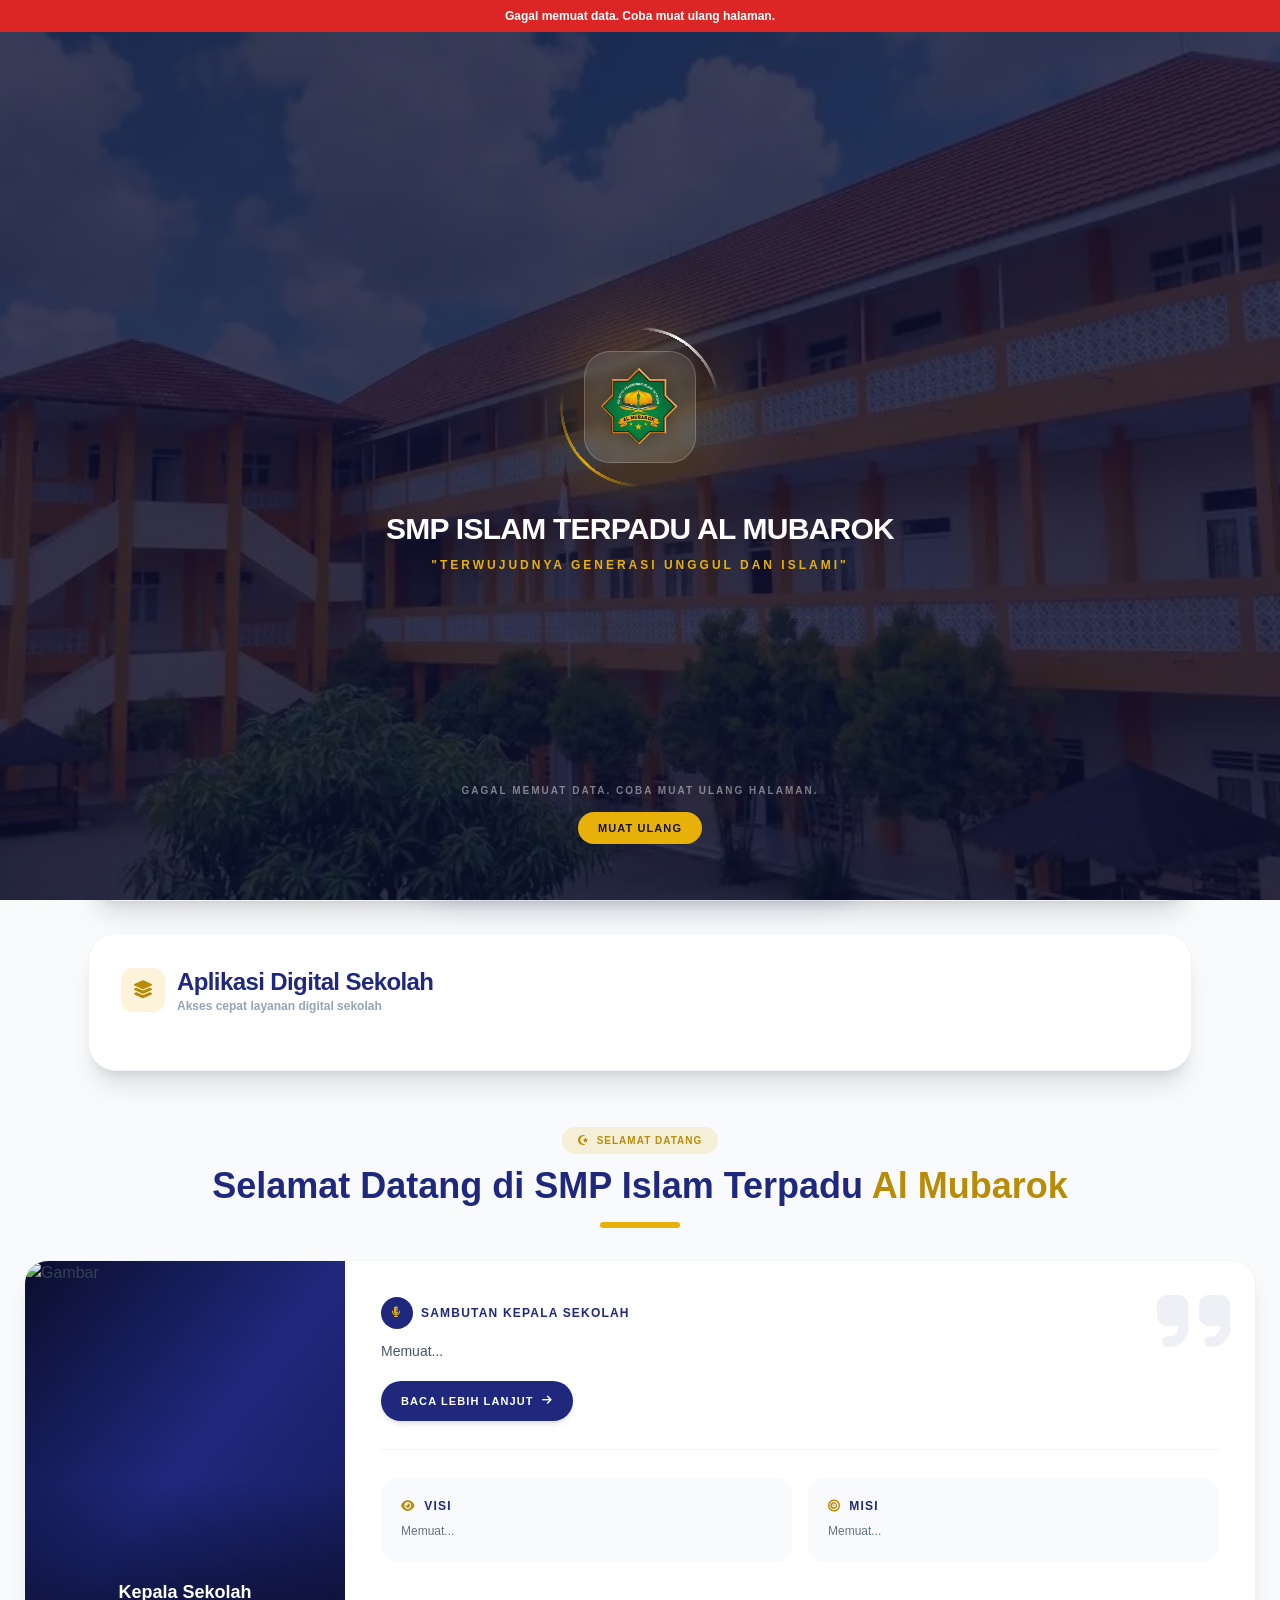
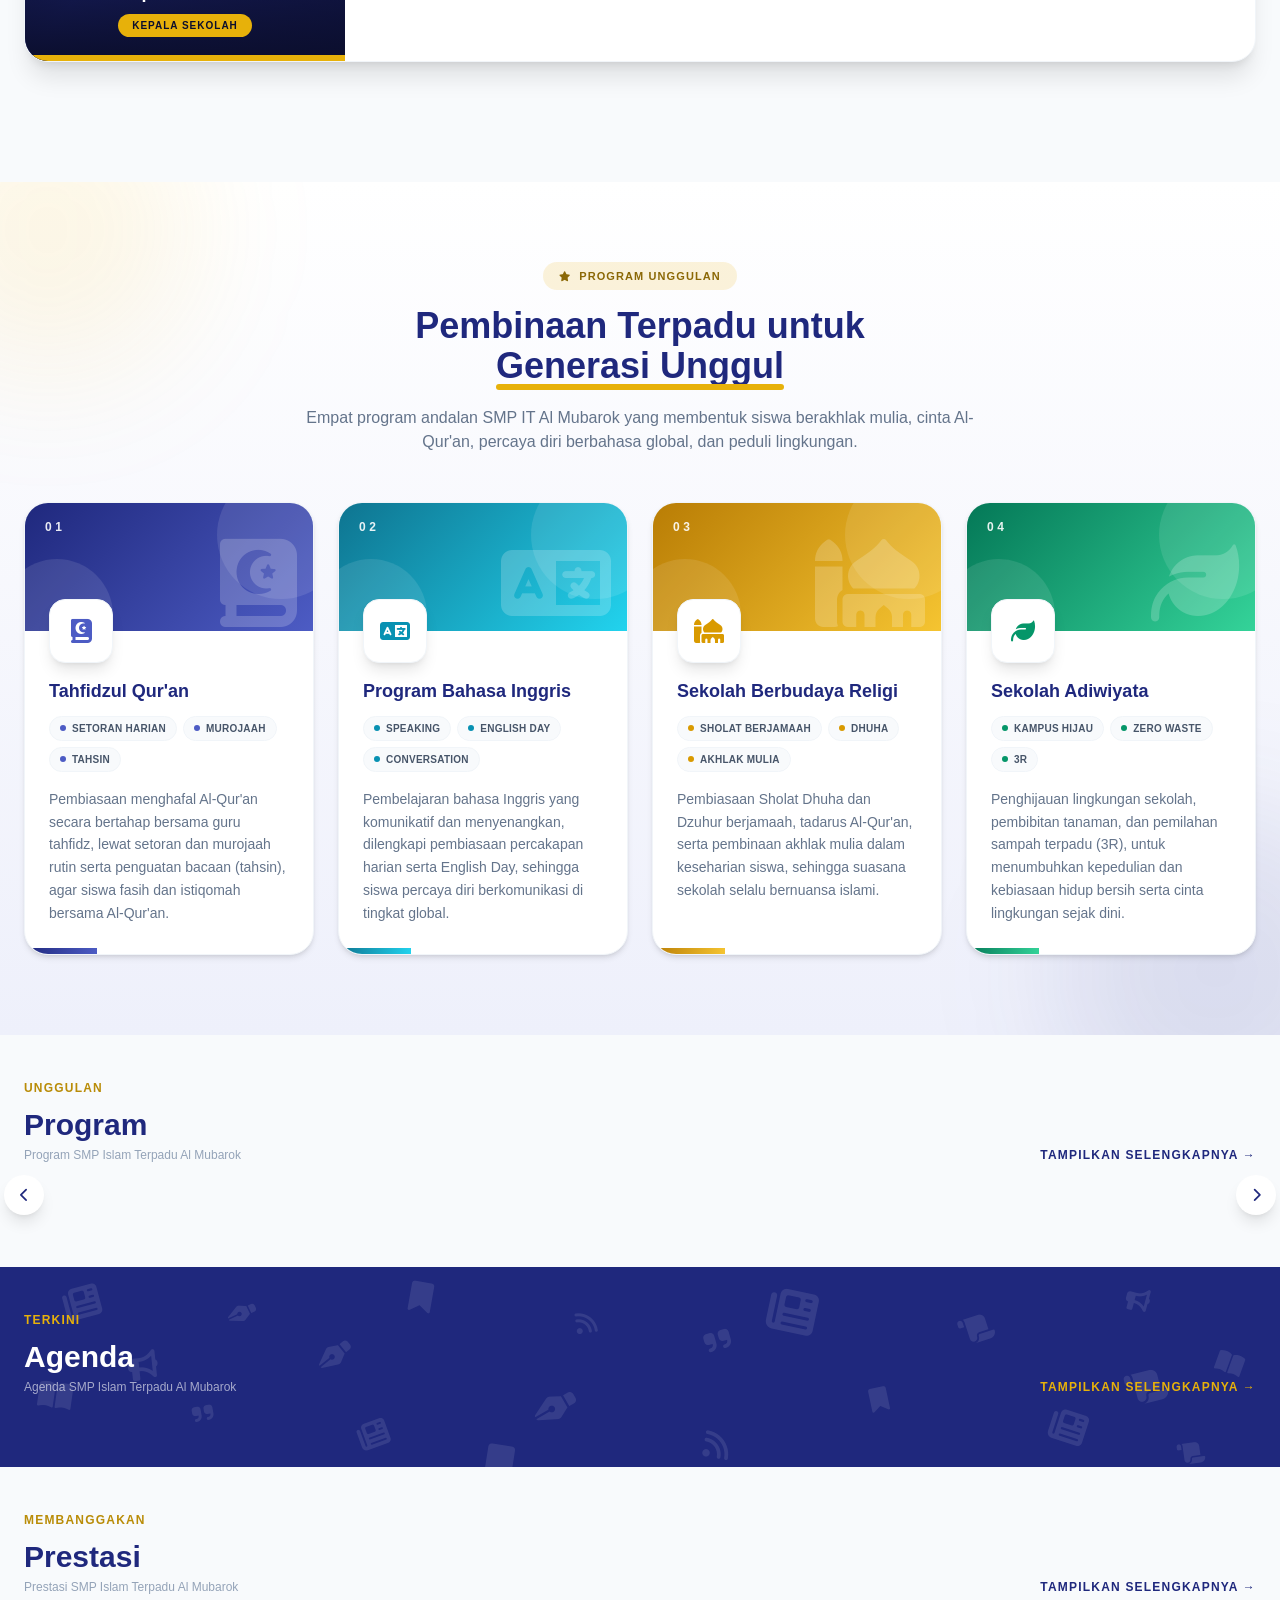
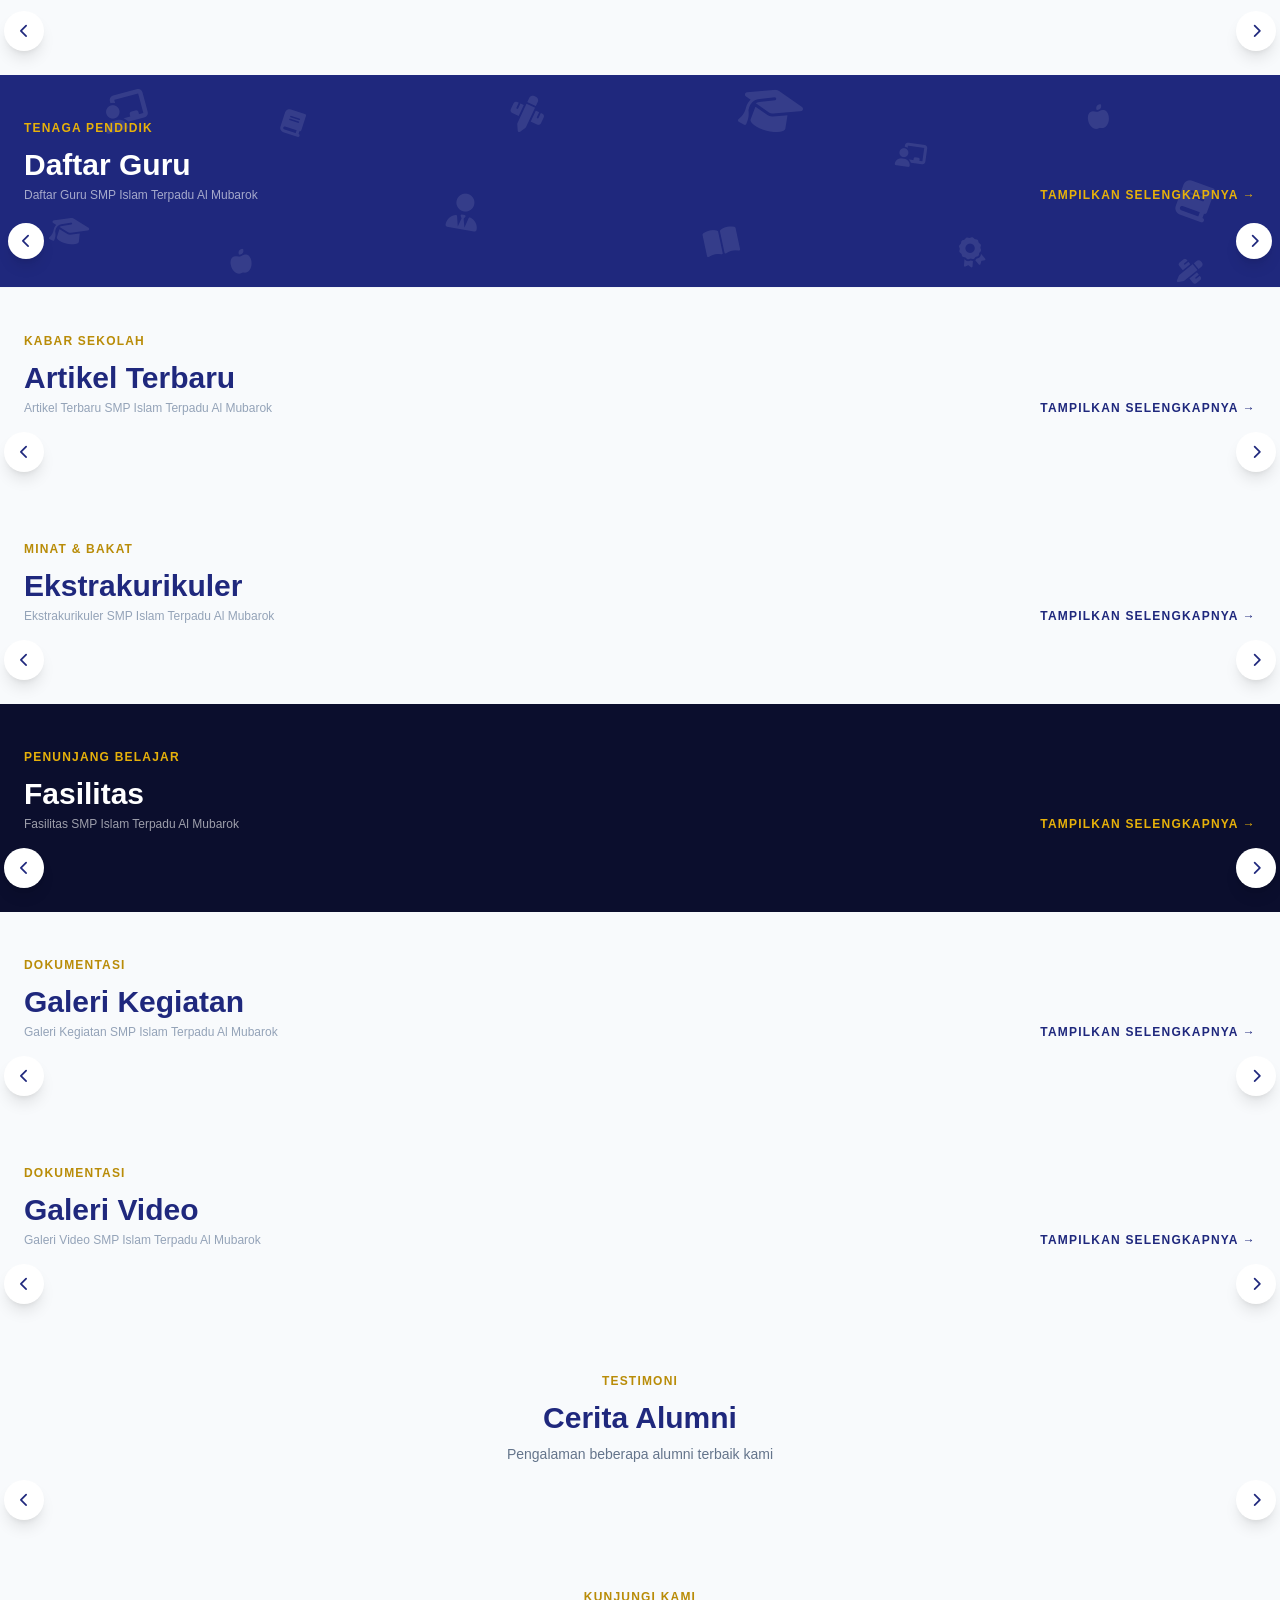
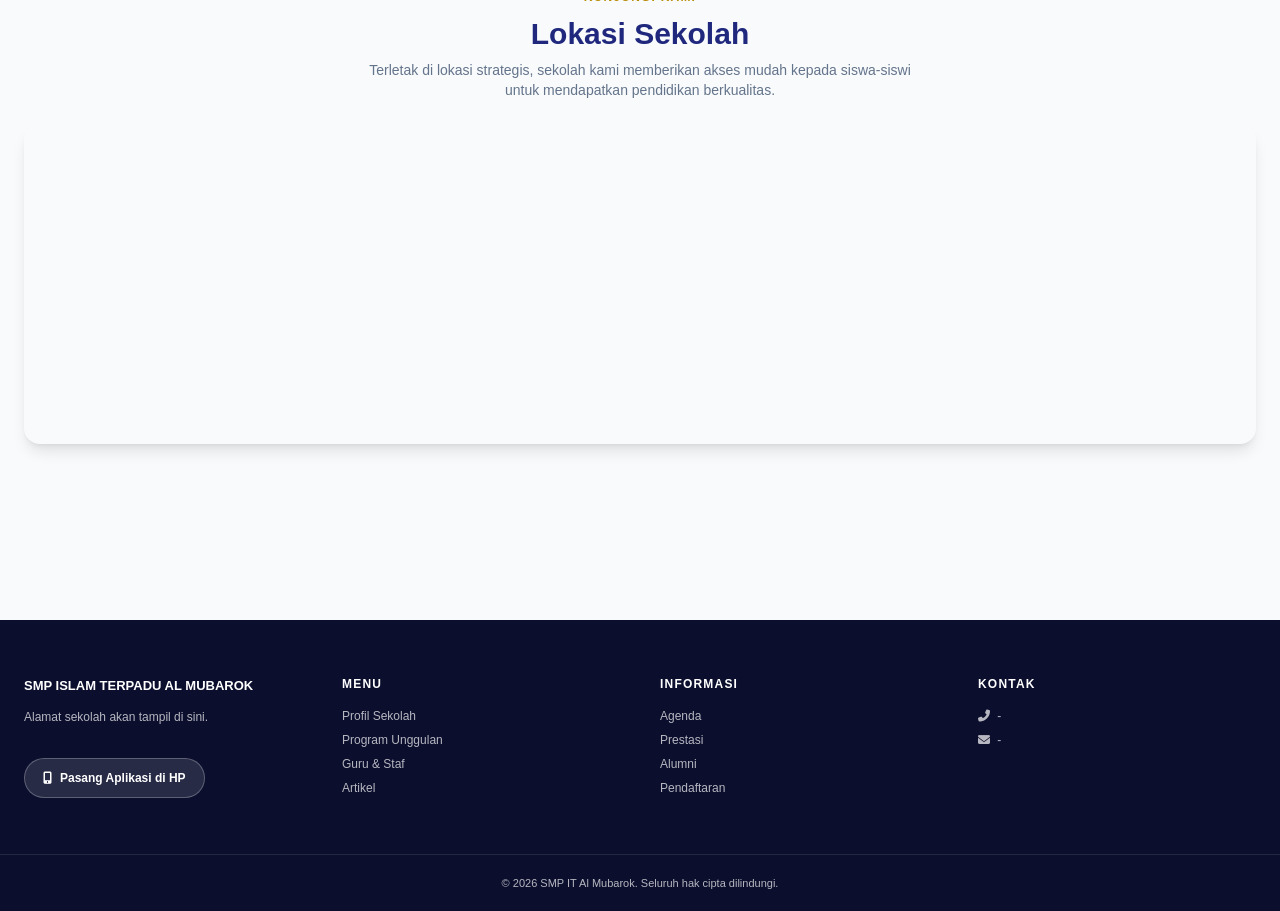
==== commit 1208ebd8: "Update index.html" ====
--- a/index.html
+++ b/index.html
@@ -8,6 +8,14 @@
 <link rel="icon" type="image/png" href="/logo.png">
 <link rel="shortcut icon" type="image/png" href="/logo.png">
 <link rel="apple-touch-icon" href="/logo.png">
+
+<!-- PWA: bisa dipasang / dipintas di layar utama HP -->
+<link rel="manifest" href="/manifest.webmanifest">
+<meta name="theme-color" content="#1f287d">
+<meta name="mobile-web-app-capable" content="yes">
+<meta name="apple-mobile-web-app-capable" content="yes">
+<meta name="apple-mobile-web-app-title" content="SMPIT Al Mubarok">
+<meta name="apple-mobile-web-app-status-bar-style" content="default">
 
 <!-- Percepat koneksi ke server yang dipakai & muat gambar splash lebih awal -->
 <link rel="preconnect" href="https://cdn.jsdelivr.net">
@@ -500,6 +508,14 @@
 body.mode-gelap #section-donasi .dn-quote .dn-ar{color:#ffe58a}
 body.mode-gelap #section-donasi .dn-quote .dn-id{color:#ffe58a}
 body.mode-gelap #section-donasi .dn-quote-sep{background:#4a3e12}
+/* menu HP: Donasi & Bahasa */
+#mobile-menu .mob-donasi{background:rgba(255,216,77,.12);color:#ffd84d;border:1px solid rgba(255,216,77,.4);margin-top:6px}
+#mobile-menu .mob-donasi:hover{background:rgba(255,216,77,.22)}
+#mobile-menu .mob-bahasa{margin-top:14px;padding-top:12px;border-top:1px solid rgba(255,255,255,.12)}
+#mobile-menu .mob-bahasa-judul{margin:0 0 8px;padding:0 12px;font-size:10px;font-weight:900;letter-spacing:.14em;text-transform:uppercase;color:rgba(255,255,255,.55)}
+#mobile-menu .mob-bahasa-judul i{margin-right:6px}
+#mobile-menu .lg-mobile{padding:0 12px;gap:8px}
+#mobile-menu .lg-mobile .lg-btn{min-height:44px;border-radius:12px;font-size:13px}
 /* mode gelap */
 body.mode-gelap #section-donasi{background:linear-gradient(180deg,#0b1020 0,#0f172a 420px)}
 body.mode-gelap #section-donasi .dn-step,body.mode-gelap #section-donasi .dn-empty,body.mode-gelap #section-donasi .dn-chip{background:#161f36;border-color:#24304f}
@@ -515,6 +531,112 @@
 body.mode-gelap #section-donasi .dn-card.dn-rekcard{background:linear-gradient(135deg,#1f287d,#2b3499)}
 body.mode-gelap #section-donasi .dn-rekcard .dn-no{color:#fff}
 body.mode-gelap #section-donasi .dn-rekcard .dn-bank{color:#fff}
+</style>
+<style id="css-jadwalujian">
+/* JADWAL UJIAN -- kartu per jenis ujian + detail (CSS mandiri) */
+.ju-grid{display:flex;flex-direction:column;gap:14px}
+.ju-card{background:#fff;border:1px solid #e6e9f7;border-radius:20px;box-shadow:0 6px 22px rgba(31,40,125,.06);overflow:hidden}
+.ju-card.selesai{opacity:.7}
+.ju-card summary{list-style:none;cursor:pointer;display:flex;align-items:center;gap:16px;padding:18px 20px}
+.ju-card summary::-webkit-details-marker{display:none}
+.ju-card summary:focus-visible{outline:3px solid #1f287d;outline-offset:-3px;border-radius:20px}
+.ju-ic{width:52px;height:52px;border-radius:16px;background:linear-gradient(135deg,#1f287d,#2b3499);color:#ffd84d;display:flex;align-items:center;justify-content:center;font-size:20px;flex-shrink:0}
+.ju-main{flex:1;min-width:0;display:flex;flex-direction:column;gap:5px}
+.ju-nama{font-size:18px;font-weight:900;color:#1f287d;line-height:1.25}
+.ju-rentang{font-size:12px;font-weight:700;color:#64748b}
+.ju-rentang i{margin-right:6px;color:#b7860b}
+.ju-kelas{display:flex;flex-wrap:wrap;gap:6px}
+.ju-kelas span{font-size:10px;font-weight:800;color:#1f287d;background:#eef0fb;border-radius:99px;padding:3px 10px}
+.ju-side{display:flex;flex-direction:column;align-items:flex-end;gap:8px;flex-shrink:0}
+.ju-status{font-size:10px;font-weight:900;letter-spacing:.06em;text-transform:uppercase;border-radius:99px;padding:4px 12px;white-space:nowrap}
+.ju-status.akan{background:#fff4c2;color:#8a6500}
+.ju-status.jalan{background:#dcfce7;color:#15803d}
+.ju-status.selesai{background:#f1f5f9;color:#64748b}
+.ju-lihat{font-size:11px;font-weight:800;color:#1f287d;white-space:nowrap}
+.ju-lihat i{margin-left:5px;font-size:10px;transition:transform .2s}
+.ju-card[open] .ju-lihat i{transform:rotate(180deg)}
+.ju-detail{border-top:1px dashed #dbe0ee;background:#fafbff;padding:6px 20px 14px}
+.ju-row{display:flex;gap:14px;align-items:flex-start;padding:12px 0;border-top:1px solid #eef0f7}
+.ju-row:first-child{border-top:0}
+.ju-tgl{width:54px;flex-shrink:0;text-align:center;background:#fff;border:1px solid #e6e9f7;border-radius:12px;padding:6px 0}
+.ju-tgl b{display:block;font-size:18px;line-height:1;color:#1f287d;font-weight:900}
+.ju-tgl span{display:block;font-size:9px;font-weight:900;letter-spacing:.08em;text-transform:uppercase;color:#b7860b;margin-top:3px}
+.ju-isi{flex:1;min-width:0}
+.ju-mapel{font-size:14px;font-weight:800;color:#1f287d;margin:0}
+.ju-hari{font-size:11px;font-weight:700;color:#94a3b8;margin:1px 0 0}
+.ju-meta{display:flex;flex-wrap:wrap;gap:6px 14px;margin-top:6px;font-size:11px;font-weight:600;color:#64748b}
+.ju-meta i{margin-right:5px;color:#94a3b8}
+@media(max-width:560px){
+ .ju-card summary{align-items:flex-start;flex-wrap:wrap;padding:16px}
+ .ju-side{flex-direction:row;align-items:center;justify-content:space-between;width:100%;margin-top:2px}
+ .ju-nama{font-size:16px}
+ .ju-detail{padding:4px 14px 12px}
+}
+body.mode-gelap .ju-card{background:#161f36;border-color:#24304f}
+body.mode-gelap .ju-nama,body.mode-gelap .ju-mapel,body.mode-gelap .ju-lihat,body.mode-gelap .ju-tgl b{color:#c7d0ff}
+body.mode-gelap .ju-detail{background:#111a30;border-top-color:#24304f}
+body.mode-gelap .ju-row{border-top-color:#1f2a47}
+body.mode-gelap .ju-tgl{background:#161f36;border-color:#24304f}
+body.mode-gelap .ju-kelas span{background:#24304f;color:#c7d0ff}
+body.mode-gelap .ju-rentang,body.mode-gelap .ju-meta{color:#94a3b8}
+/* ===== TIMELINE MELIUK (Jadwal Ujian) ===== */
+.ju-legend{display:flex;flex-wrap:wrap;gap:8px 18px;justify-content:center;margin:0 0 26px;font-size:11px;font-weight:800;color:#64748b}
+.ju-legend span{display:inline-flex;align-items:center;gap:7px}
+.ju-legend i{width:12px;height:12px;border-radius:50%;display:inline-block}
+.ju-legend .l-selesai{background:#1f287d}
+.ju-legend .l-aktif{background:#16a34a}
+.ju-legend .l-akan{background:#ffd84d;box-shadow:0 0 0 2px #fff,0 0 0 3px #e0a800}
+.ju-tl{--ju-a:60px;--ju-n:38px;position:relative;padding:6px 0 2px}
+.ju-tl-svg{position:absolute;left:0;top:0;pointer-events:none;overflow:visible;z-index:0}
+.ju-tl-base{fill:none;stroke:#c3cae8;stroke-width:4;stroke-linecap:round;stroke-dasharray:1 12}
+.ju-tl-prog{fill:none;stroke:url(#juTlGrad);stroke-width:6;stroke-linecap:round;filter:drop-shadow(0 3px 5px rgba(31,40,125,.25))}
+.ju-stop{position:relative;z-index:1;display:block;padding:0 0 30px 64px;animation:juMasuk .6s cubic-bezier(.2,.8,.2,1) both;animation-delay:calc(var(--i,0) * .1s)}
+.ju-stop:last-child{padding-bottom:4px}
+@keyframes juMasuk{from{opacity:0;transform:translateY(22px)}to{opacity:1;transform:none}}
+.ju-node{position:absolute;top:18px;width:var(--ju-n);height:var(--ju-n);margin-left:calc(var(--ju-n) / -2);border-radius:50%;display:flex;align-items:center;justify-content:center;font-size:15px;background:#fff;color:#1f287d;border:3px solid #1f287d;box-shadow:0 6px 16px rgba(31,40,125,.22);z-index:2}
+.ju-node.selesai{background:#1f287d;color:#ffd84d}
+.ju-node.jalan{background:#16a34a;border-color:#fff;color:#fff;box-shadow:0 0 0 3px #16a34a,0 6px 16px rgba(22,163,74,.35)}
+.ju-node.akan{background:#ffd84d;border-color:#fff;color:#1f287d;box-shadow:0 0 0 3px #e0a800,0 6px 16px rgba(224,168,0,.3)}
+.ju-node.aktif::after{content:"";position:absolute;inset:-9px;border-radius:50%;border:3px solid currentColor;opacity:.0;animation:juDenyut 2s ease-out infinite}
+.ju-node.jalan::after{border-color:#16a34a}
+.ju-node.akan::after{border-color:#e0a800}
+@keyframes juDenyut{0%{transform:scale(.7);opacity:.7}100%{transform:scale(1.35);opacity:0}}
+.ju-stop.kanan .ju-node{left:22px}
+.ju-stop.kiri .ju-node{left:40px}
+.ju-stop .ju-card{width:auto;transition:transform .25s,box-shadow .25s}
+.ju-stop .ju-card:hover{transform:translateY(-3px);box-shadow:0 14px 30px rgba(31,40,125,.12)}
+.ju-stop .ju-card.aktif{border-color:#f2c230;box-shadow:0 10px 30px rgba(242,194,48,.28)}
+.ju-stop .ju-card summary{align-items:flex-start;flex-wrap:wrap;padding:16px}
+.ju-stop .ju-side{flex-direction:row;align-items:center;justify-content:space-between;width:100%}
+.ju-stop .ju-nama{font-size:16px}
+.ju-stop .ju-detail{padding:4px 14px 12px}
+.ju-sisi{display:none}
+@media(min-width:900px){
+ .ju-tl{--ju-n:48px}
+ .ju-stop{padding:0 0 38px;display:flex}
+ .ju-stop:last-child{padding-bottom:6px}
+ .ju-stop .ju-card{width:calc(50% - var(--ju-a) - 36px);flex:none}
+ .ju-stop.kanan{justify-content:flex-end}
+ .ju-stop.kiri{justify-content:flex-start}
+ .ju-stop.kanan .ju-node{left:calc(50% - var(--ju-a))}
+ .ju-stop.kiri .ju-node{left:calc(50% + var(--ju-a))}
+ .ju-node{top:14px;font-size:18px}
+ .ju-sisi{display:flex;flex-direction:column;position:absolute;top:12px;width:calc(50% - var(--ju-a) - 36px);gap:2px}
+ .ju-stop.kanan .ju-sisi{left:0;align-items:flex-end;text-align:right}
+ .ju-stop.kiri .ju-sisi{right:0;align-items:flex-start;text-align:left}
+ .ju-sisi b{font-size:30px;line-height:1.05;font-weight:900;color:#1f287d;letter-spacing:-.01em}
+ .ju-sisi span{font-size:11px;font-weight:800;letter-spacing:.08em;text-transform:uppercase;color:#b7860b}
+}
+@media(min-width:1100px){.ju-tl{--ju-a:72px}}
+body.mode-gelap .ju-legend{color:#94a3b8}
+body.mode-gelap .ju-tl-base{stroke:#2b3764}
+body.mode-gelap .ju-node{background:#161f36;color:#c7d0ff;border-color:#c7d0ff}
+body.mode-gelap .ju-node.selesai{background:#c7d0ff;color:#1f287d}
+body.mode-gelap .ju-node.jalan{background:#16a34a;color:#fff;border-color:#0f172a}
+body.mode-gelap .ju-node.akan{background:#ffd84d;color:#1f287d;border-color:#0f172a}
+body.mode-gelap .ju-sisi b{color:#c7d0ff}
+body.mode-gelap .ju-stop .ju-card.aktif{border-color:#b7860b}
+@media(prefers-reduced-motion:reduce){.ju-stop,.ju-node.aktif::after{animation:none}.ju-stop .ju-card{transition:none}}
 </style>
 <!-- Tailwind versi build (file statis tailwind.css, ~10KB terkompresi). Dulu memakai skrip CDN Tailwind
      yang mengunduh ratusan KB JavaScript & mengompilasi CSS di browser tiap kunjungan.
@@ -715,9 +837,12 @@
     </div>
 
     <button onclick="showSection('karya')" class="block w-full text-left px-3 py-2.5 rounded-lg hover:bg-white/10">Karya</button>
-    <button onclick="showSection('donasi')" class="block w-full text-left px-3 py-2.5 rounded-lg hover:bg-white/10"><i class="fas fa-hand-holding-heart" style="color:#ffd84d;margin-right:6px"></i>Donasi</button>
-    <div id="lang-switch-mobile" class="lg-mobile"></div>
     <button onclick="showSection('aplikasi')" class="block w-full text-left px-3 py-2.5 rounded-lg hover:bg-white/10">Aplikasi</button>
+    <button onclick="showSection('donasi')" class="mob-donasi w-full text-left px-3 py-2.5 rounded-lg flex items-center justify-between"><span>Donasi</span><i class="fas fa-hand-holding-heart" aria-hidden="true"></i></button>
+    <div class="mob-bahasa">
+      <p class="mob-bahasa-judul"><i class="fas fa-language" aria-hidden="true"></i> Bahasa</p>
+      <div id="lang-switch-mobile" class="lg-mobile"></div>
+    </div>
     <button id="nav-daftar-btn-mobile" onclick="klikPendaftaran()" class="block w-full text-left px-3 py-2.5 rounded-lg bg-secondary text-primary mt-2">Pendaftaran</button>
   </div>
 </header>
@@ -2339,7 +2464,7 @@
   <div class="bg-white w-full max-w-lg rounded-2xl shadow-2xl overflow-hidden">
     <div class="flex items-center gap-3 px-4 py-3 border-b border-slate-100">
       <i class="fas fa-magnifying-glass text-slate-400"></i>
-      <input id="input-pencarian" type="text" placeholder="Cari artikel, agenda, program, ekskul, prestasi..." class="flex-1 min-w-0 text-sm focus:outline-none" oninput="prosesPencarian(this.value)">
+      <input id="input-pencarian" type="text" placeholder="Cari apa saja: aplikasi, artikel, guru, program, jadwal..." autocomplete="off" class="flex-1 min-w-0 text-sm focus:outline-none" oninput="prosesPencarian(this.value)" onkeydown="if(event.key==='Enter'){event.preventDefault();jalankanHasilCari_(0);}else if(event.key==='Escape'){tutupPencarian();}">
       <button onclick="tutupPencarian()" class="text-slate-400 hover:text-slate-600 text-xl leading-none">&times;</button>
     </div>
     <div id="hasil-pencarian" class="max-h-[60vh] overflow-y-auto divide-y divide-slate-100">
@@ -5212,47 +5337,179 @@
 })();
 
 // ---------------------------------------------------------------
-// PENCARIAN CEPAT (Artikel, Kegiatan, Program, Ekstrakurikuler, Prestasi)
+// PENCARIAN MENYELURUH (semua data + halaman website)
 // ---------------------------------------------------------------
 function bukaPencarian() {
   document.getElementById('modal-pencarian').classList.remove('hidden');
   const input = document.getElementById('input-pencarian');
   input.value = '';
-  document.getElementById('hasil-pencarian').innerHTML = '<p class="text-xs text-slate-400 text-center py-8">Ketik untuk mulai mencari.</p>';
+  prosesPencarian('');
   setTimeout(function () { input.focus(); }, 50);
 }
 function tutupPencarian() {
   document.getElementById('modal-pencarian').classList.add('hidden');
 }
+
+// Pencarian menyeluruh: SEMUA data (aplikasi, artikel, agenda, guru, program, ekskul, prestasi, alumni,
+// fasilitas, galeri, video, karya, jadwal, kalender, sejarah, profil) + halaman-halaman website.
+// Mencari di judul DAN isi, tidak peduli huruf besar/kecil atau tanda baca, dan boleh lebih dari satu kata.
+let _hasilCari_ = [];
+function _normCari_(t) {
+  return String(t == null ? '' : t).toLowerCase().normalize('NFD').replace(/[\u0300-\u036f]/g, '').replace(/[^a-z0-9\u0600-\u06ff\s]/g, ' ').replace(/\s+/g, ' ').trim();
+}
+function _teksBarisCari_(r) {
+  const abaikanKey = /^(_|password|username|foto|gambar|file|link|url|icon|ikon|token|tampil|urutan|suka|dilihat)/i;
+  let out = [];
+  Object.keys(r || {}).forEach(function (k) {
+    if (abaikanKey.test(k)) return;
+    const v = r[k];
+    if (v == null || typeof v === 'object') return;
+    const t = String(v);
+    if (!t || /^(https?:|data:|blob:)/i.test(t) || /^[\w-]{28,}$/.test(t)) return;
+    out.push(t.length > 1500 ? t.slice(0, 1500) : t);
+  });
+  return out.join(' \u00b7 ');
+}
+function _sumberCari_() {
+  const bukaDetail = function (jenis) { return function (r) { return function () { bukaDetailUmum(jenis, r._rowId); }; }; };
+  const keSection = function (nm) { return function () { showSection(nm); }; };
+  const dgnPencarian = function (nm, inputId, fn, field) {
+    return function (r) { return function () {
+      showSection(nm);
+      const el = document.getElementById(inputId);
+      if (el) { el.value = field(r); }
+      try { window[fn](field(r)); } catch (e) {}
+    }; };
+  };
+  return [
+    { label: 'Aplikasi', ikon: 'fa-table-cells-large', rows: (DB.menu || []).filter(function (m) { const t = (m.tampil || '').toString().toLowerCase(); return t !== 'tidak' && t !== 'no' && t !== '0' && t !== 'false'; }),
+      judul: function (r) { return r.nama_menu; },
+      aksi: function (r) { return function () {
+        const link = (r.link || '').toString().trim();
+        if (link) { window.open(link, '_blank', 'noopener'); return; }
+        showSection('aplikasi');
+        const el = document.getElementById('aplikasi-cari'); if (el) el.value = r.nama_menu || '';
+        setCariAplikasi_(r.nama_menu || '');
+      }; } },
+    { label: 'Artikel', ikon: 'fa-newspaper', rows: DB.artikel, judul: function (r) { return r.judul; }, aksi: function (r) { return function () { openArtikelDetail(r._rowId); }; } },
+    { label: 'Agenda', ikon: 'fa-calendar-days', rows: DB.kegiatan, judul: function (r) { return r.judul; }, aksi: bukaDetail('kegiatan') },
+    { label: 'Program', ikon: 'fa-star', rows: DB.program, judul: function (r) { return r.nama_program; }, aksi: bukaDetail('program') },
+    { label: 'Ekstrakurikuler', ikon: 'fa-futbol', rows: DB.ekstrakurikuler, judul: function (r) { return r.nama_ekskul || r.nama; }, aksi: bukaDetail('ekstrakurikuler') },
+    { label: 'Prestasi', ikon: 'fa-trophy', rows: DB.prestasi, judul: function (r) { return r.nama_prestasi || r.judul; }, aksi: bukaDetail('prestasi') },
+    { label: 'Alumni', ikon: 'fa-user-graduate', rows: DB.alumni, judul: function (r) { return r.nama; }, aksi: bukaDetail('alumni') },
+    { label: 'Guru & Staf', ikon: 'fa-chalkboard-user', rows: DB.guru, judul: function (r) { return r.nama; }, aksi: function () { return keSection('guru'); } },
+    { label: 'Fasilitas', ikon: 'fa-school', rows: DB.fasilitas, judul: function (r) { return r.nama_fasilitas; }, aksi: function () { return keSection('fasilitas'); } },
+    { label: 'Galeri Foto', ikon: 'fa-images', rows: DB.galeri, judul: function (r) { return r.judul; }, aksi: function () { return keSection('galeri'); } },
+    { label: 'Galeri Video', ikon: 'fa-video', rows: DB.galeri_video, judul: function (r) { return r.judul; }, aksi: function () { return keSection('galerivideo'); } },
+    { label: 'Virtual Tour', ikon: 'fa-street-view', rows: DB.virtual_tour, judul: function (r) { return r.judul; }, aksi: function () { return keSection('virtualtour'); } },
+    { label: 'Live Streaming', ikon: 'fa-tower-broadcast', rows: DB.live_streaming, judul: function (r) { return r.judul; }, aksi: function () { return keSection('livestreaming'); } },
+    { label: 'Karya', ikon: 'fa-palette', rows: DB.karya, judul: function (r) { return r.judul_karya; },
+      aksi: function (r) { return function () {
+        showSection('karya');
+        const el = document.getElementById('karya-cari'); if (el) el.value = r.judul_karya || '';
+        try { setCariKarya_(r.judul_karya || ''); } catch (e) {}
+      }; } },
+    { label: 'Kalender Akademik', ikon: 'fa-calendar-check', rows: DB.kalender_akademik, judul: function (r) { return r.kegiatan; }, aksi: function () { return keSection('kalender'); } },
+    { label: 'Jadwal Pelajaran', ikon: 'fa-table-list', rows: DB.jadwal_pelajaran, judul: function (r) { return [r.mapel, r.kelas ? ('Kelas ' + r.kelas) : '', r.hari].filter(Boolean).join(' - '); }, aksi: function () { return keSection('jadwalpelajaran'); } },
+    { label: 'Jadwal Ujian', ikon: 'fa-file-pen', rows: DB.jadwal_ujian, judul: function (r) { return [r.jenis_ujian, r.mapel, r.kelas ? ('Kelas ' + r.kelas) : ''].filter(Boolean).join(' - '); }, aksi: function () { return keSection('jadwalujian'); } },
+    { label: 'Sejarah', ikon: 'fa-landmark', rows: DB.sejarah, judul: function (r) { return (r.tahun ? (r.tahun + ' - ') : '') + (r.judul || ''); }, aksi: function () { return keSection('sejarah'); } },
+    { label: 'Profil', ikon: 'fa-building-columns', rows: DB.profil, judul: function (r) { return String(r.section || 'Profil Sekolah').replace(/_/g, ' '); }, aksi: function () { return keSection('sambutan'); } }
+  ];
+}
+const _HALAMAN_CARI_ = [
+  { judul: 'Beranda', kunci: 'home utama banner', ikon: 'fa-house', aksi: function () { showSection('beranda'); } },
+  { judul: 'Pendaftaran Siswa Baru (PPDB)', kunci: 'daftar ppdb spmb siswa baru registrasi', ikon: 'fa-user-plus', aksi: function () { klikPendaftaran(); } },
+  { judul: 'Donasi', kunci: 'infak sedekah amal rekening transfer donatur konfirmasi', ikon: 'fa-hand-holding-heart', aksi: function () { showSection('donasi'); } },
+  { judul: 'Aplikasi Sekolah', kunci: 'aplikasi menu layanan link', ikon: 'fa-table-cells-large', aksi: function () { showSection('aplikasi'); } },
+  { judul: 'Jadwal Sholat', kunci: 'sholat salat shalat adzan waktu subuh dzuhur ashar maghrib isya rakaat', ikon: 'fa-mosque', aksi: function () { showSection('beranda'); setTimeout(function () { scrollToId('jadwal-sholat-grid'); }, 250); } },
+  { judul: 'Sambutan, Visi & Misi', kunci: 'kepala sekolah visi misi profil tentang', ikon: 'fa-building-columns', aksi: function () { showSection('sambutan'); } },
+  { judul: 'Sejarah Sekolah', kunci: 'sejarah berdiri', ikon: 'fa-landmark', aksi: function () { showSection('sejarah'); } },
+  { judul: 'Guru & Staf', kunci: 'guru staf pengajar tenaga pendidik', ikon: 'fa-chalkboard-user', aksi: function () { showSection('guru'); } },
+  { judul: 'Fasilitas', kunci: 'fasilitas sarana prasarana', ikon: 'fa-school', aksi: function () { showSection('fasilitas'); } },
+  { judul: 'Program Unggulan', kunci: 'program unggulan', ikon: 'fa-star', aksi: function () { showSection('program'); } },
+  { judul: 'Ekstrakurikuler', kunci: 'ekskul ekstrakurikuler kegiatan siswa pramuka', ikon: 'fa-futbol', aksi: function () { showSection('ekstrakurikuler'); } },
+  { judul: 'Prestasi', kunci: 'prestasi juara lomba', ikon: 'fa-trophy', aksi: function () { showSection('prestasi'); } },
+  { judul: 'Alumni', kunci: 'alumni lulusan', ikon: 'fa-user-graduate', aksi: function () { showSection('alumni'); } },
+  { judul: 'Agenda Kegiatan', kunci: 'agenda kegiatan acara', ikon: 'fa-calendar-days', aksi: function () { showSection('kegiatan'); } },
+  { judul: 'Artikel & Berita', kunci: 'artikel berita info', ikon: 'fa-newspaper', aksi: function () { showSection('artikel'); } },
+  { judul: 'Kalender Akademik', kunci: 'kalender akademik libur semester tahun ajaran', ikon: 'fa-calendar-check', aksi: function () { showSection('kalender'); } },
+  { judul: 'Jadwal Pelajaran', kunci: 'jadwal pelajaran mapel kelas', ikon: 'fa-table-list', aksi: function () { showSection('jadwalpelajaran'); } },
+  { judul: 'Jadwal Ujian', kunci: 'jadwal ujian pts pas asesmen', ikon: 'fa-file-pen', aksi: function () { showSection('jadwalujian'); } },
+  { judul: 'Galeri Foto', kunci: 'galeri foto gambar', ikon: 'fa-images', aksi: function () { showSection('galeri'); } },
+  { judul: 'Galeri Video', kunci: 'video youtube', ikon: 'fa-video', aksi: function () { showSection('galerivideo'); } },
+  { judul: 'Virtual Tour 360\u00b0', kunci: 'virtual tour 360 keliling sekolah', ikon: 'fa-street-view', aksi: function () { showSection('virtualtour'); } },
+  { judul: 'Live Streaming', kunci: 'live streaming siaran langsung', ikon: 'fa-tower-broadcast', aksi: function () { showSection('livestreaming'); } },
+  { judul: 'Karya Siswa', kunci: 'karya siswa cerpen puisi', ikon: 'fa-palette', aksi: function () { showSection('karya'); } },
+  { judul: 'Pengaturan Aksesibilitas', kunci: 'aksesibilitas teks besar kontras font disleksia suara', ikon: 'fa-universal-access', aksi: function () { try { document.getElementById('a11y-fab').click(); } catch (e) {} } }
+];
 function prosesPencarian(kata) {
   const hasilEl = document.getElementById('hasil-pencarian');
-  const q = (kata || '').toLowerCase().trim();
-  if (!q) { hasilEl.innerHTML = '<p class="text-xs text-slate-400 text-center py-8">Ketik untuk mulai mencari.</p>'; return; }
-
-  const sumberPencarian = [
-    { jenis: 'artikel', label: 'Artikel', rows: DB.artikel || [], judulField: 'judul', aksi: function (r) { return 'openArtikelDetail(' + r._rowId + ')'; } },
-    { jenis: 'kegiatan', label: 'Agenda', rows: DB.kegiatan || [], judulField: 'judul', aksi: function (r) { return 'bukaDetailUmum(\'kegiatan\',' + r._rowId + ')'; } },
-    { jenis: 'program', label: 'Program', rows: DB.program || [], judulField: 'nama_program', aksi: function (r) { return 'bukaDetailUmum(\'program\',' + r._rowId + ')'; } },
-    { jenis: 'ekstrakurikuler', label: 'Ekstrakurikuler', rows: DB.ekstrakurikuler || [], judulField: 'nama_ekskul', aksi: function (r) { return 'bukaDetailUmum(\'ekstrakurikuler\',' + r._rowId + ')'; } },
-    { jenis: 'prestasi', label: 'Prestasi', rows: DB.prestasi || [], judulField: 'nama_prestasi', aksi: function (r) { return 'bukaDetailUmum(\'prestasi\',' + r._rowId + ')'; } }
-  ];
-
-  let hasil = [];
-  sumberPencarian.forEach(function (sumber) {
-    sumber.rows.forEach(function (r) {
-      const judul = (r[sumber.judulField] || r.judul || '-').toString();
-      if (judul.toLowerCase().indexOf(q) !== -1) hasil.push({ label: sumber.label, judul: judul, aksi: sumber.aksi(r) });
+  const qn = _normCari_(kata);
+  const tokens = qn ? qn.split(' ') : [];
+  _hasilCari_ = [];
+
+  if (!tokens.length) {
+    const pintasan = ['Pendaftaran Siswa Baru (PPDB)', 'Aplikasi Sekolah', 'Jadwal Sholat', 'Donasi', 'Artikel & Berita', 'Guru & Staf'];
+    _hasilCari_ = _HALAMAN_CARI_.filter(function (h) { return pintasan.indexOf(h.judul) !== -1; }).map(function (h) { return { label: 'Halaman', ikon: h.ikon, judul: h.judul, cuplikan: '', aksi: h.aksi }; });
+    hasilEl.innerHTML = '<p class="text-[10px] text-slate-400 font-bold uppercase tracking-widest px-4 pt-4 pb-2">Pintasan</p>' + _renderHasilCari_();
+    return;
+  }
+
+  const cocok = function (teks) { return tokens.every(function (t) { return teks.indexOf(t) !== -1; }); };
+  const kandidat = [];
+
+  _HALAMAN_CARI_.forEach(function (h) {
+    const tj = _normCari_(h.judul), tk = _normCari_(h.judul + ' ' + h.kunci);
+    if (cocok(tk)) kandidat.push({ skor: tokens.every(function (t) { return tj.indexOf(t) !== -1; }) ? 5 : 3, label: 'Halaman', ikon: h.ikon, judul: h.judul, cuplikan: '', aksi: h.aksi });
+  });
+
+  _sumberCari_().forEach(function (sumber) {
+    (sumber.rows || []).forEach(function (r) {
+      const judul = String(sumber.judul(r) || '').trim() || '-';
+      const tj = _normCari_(judul);
+      const semua = _teksBarisCari_(r);
+      const ts = _normCari_(semua);
+      if (!cocok(tj + ' ' + ts)) return;
+      let skor = 1, cuplikan = '';
+      if (tj === qn) skor = 6;
+      else if (tj.indexOf(qn) === 0) skor = 5;
+      else if (tj.indexOf(qn) !== -1) skor = 4;
+      else if (cocok(tj)) skor = 3;
+      else {
+        const pos = semua.toLowerCase().indexOf(tokens[0]);
+        if (pos >= 0) {
+          const mulai = Math.max(0, pos - 30);
+          cuplikan = (mulai > 0 ? '\u2026' : '') + semua.slice(mulai, mulai + 90).replace(/\s+/g, ' ') + '\u2026';
+        }
+      }
+      kandidat.push({ skor: skor, label: sumber.label, ikon: sumber.ikon, judul: judul, cuplikan: cuplikan, aksi: sumber.aksi(r) });
     });
   });
-  hasil = hasil.slice(0, 20);
-
-  if (!hasil.length) { hasilEl.innerHTML = '<p class="text-xs text-slate-400 text-center py-8">Tidak ada hasil untuk "' + kata + '".</p>'; return; }
-
-  hasilEl.innerHTML = hasil.map(function (h) {
-    return '<button onclick="tutupPencarian();' + h.aksi + '" class="w-full text-left px-4 py-3 hover:bg-slate-50 flex items-center justify-between gap-3">' +
-      '<span class="text-xs font-bold text-primary truncate">' + h.judul + '</span>' +
-      '<span class="text-[10px] text-slate-400 uppercase tracking-widest flex-shrink-0">' + h.label + '</span></button>';
+
+  kandidat.sort(function (a, b) { return b.skor - a.skor; });
+  _hasilCari_ = kandidat.slice(0, 30);
+
+  if (!_hasilCari_.length) {
+    hasilEl.innerHTML = '<div class="text-center py-8 px-4"><p class="text-sm font-bold text-slate-500">Tidak ada hasil untuk &quot;' + _ak(kata) + '&quot;</p>' +
+      '<p class="text-xs text-slate-400 mt-1">Coba kata kunci lain yang lebih singkat, atau periksa ejaannya.</p></div>';
+    return;
+  }
+  hasilEl.innerHTML = '<p class="text-[10px] text-slate-400 font-bold uppercase tracking-widest px-4 pt-3 pb-1">' + _hasilCari_.length + ' hasil ditemukan</p>' + _renderHasilCari_();
+}
+function _renderHasilCari_() {
+  return _hasilCari_.map(function (h, i) {
+    return '<button type="button" onclick="jalankanHasilCari_(' + i + ')" class="w-full text-left px-4 py-3 hover:bg-slate-50 focus:bg-slate-50 focus:outline-none flex items-center gap-3">' +
+      '<span class="w-9 h-9 rounded-xl bg-primary/10 text-primary flex items-center justify-center flex-shrink-0"><i class="fas ' + _ak(h.ikon || 'fa-magnifying-glass') + ' text-sm"></i></span>' +
+      '<span class="flex-1 min-w-0"><span class="block text-xs font-bold text-primary truncate">' + _ak(h.judul) + '</span>' +
+      (h.cuplikan ? '<span class="block text-[11px] text-slate-400 truncate mt-0.5">' + _ak(h.cuplikan) + '</span>' : '') + '</span>' +
+      '<span class="text-[10px] text-slate-400 uppercase tracking-widest flex-shrink-0">' + _ak(h.label) + '</span></button>';
   }).join('');
+}
+function jalankanHasilCari_(i) {
+  const h = _hasilCari_[i];
+  if (!h) return;
+  tutupPencarian();
+  try { h.aksi(); } catch (e) { console.error(e); }
 }
 function scrollToId(id) { const el = document.getElementById(id); if (el) el.scrollIntoView({ behavior: 'smooth', block: 'start' }); }
 function closeModal(id) { const el = document.getElementById(id); el.classList.add('hidden'); el.classList.remove('flex'); }
@@ -6495,6 +6752,52 @@
   el.innerHTML = html + '</tbody></table></div></div>';
 }
 
+// Gambar jalur meliuk (SVG) yang menyambung semua titik timeline Jadwal Ujian.
+// Posisi titik dibaca dari layout asli (offsetLeft/Top) -> otomatis pas di HP maupun desktop,
+// dan digambar ulang saat ukuran berubah / kartu "Lihat detail" dibuka.
+function _juGambarJalur_(tl) {
+  const svg = tl && tl.querySelector('.ju-tl-svg');
+  if (!svg || !tl.offsetWidth) return;
+  const base = svg.querySelector('.ju-tl-base'), prog = svg.querySelector('.ju-tl-prog');
+  const pts = Array.prototype.map.call(tl.querySelectorAll('.ju-stop'), function (s) {
+    const n = s.querySelector('.ju-node');
+    return { x: s.offsetLeft + n.offsetLeft + n.offsetWidth / 2, y: s.offsetTop + n.offsetTop + n.offsetHeight / 2 };
+  });
+  if (!pts.length) return;
+  svg.setAttribute('width', tl.offsetWidth);
+  svg.setAttribute('height', tl.offsetHeight);
+  const seg = function (a, b) {
+    const k = (b.y - a.y) * 0.62;
+    return ' C ' + a.x + ' ' + (a.y + k) + ', ' + b.x + ' ' + (b.y - k) + ', ' + b.x + ' ' + b.y;
+  };
+  const buat = function (sampai) {
+    let d = 'M ' + pts[0].x + ' ' + pts[0].y;
+    for (let i = 1; i <= sampai; i++) d += seg(pts[i - 1], pts[i]);
+    return d;
+  };
+  base.setAttribute('d', buat(pts.length - 1));
+  const idx = parseInt(tl.getAttribute('data-prog'), 10) || 0;
+  if (idx > 0) {
+    prog.setAttribute('d', buat(Math.min(idx, pts.length - 1)));
+    const L = prog.getTotalLength();
+    if (!tl._juAnim) {
+      tl._juAnim = true;
+      prog.style.transition = 'none';
+      prog.style.strokeDasharray = L;
+      prog.style.strokeDashoffset = L;
+      prog.getBoundingClientRect();
+      prog.style.transition = 'stroke-dashoffset 1.6s ease .35s';
+      prog.style.strokeDashoffset = 0;
+    } else {
+      prog.style.transition = 'none';
+      prog.style.strokeDasharray = L;
+      prog.style.strokeDashoffset = 0;
+    }
+  } else {
+    prog.setAttribute('d', '');
+  }
+}
+
 function renderJadwalUjian() {
   const el = document.getElementById('ju-list'); if (!el) return;
   const all = DB.jadwal_ujian || [];
@@ -6506,16 +6809,81 @@
   }).map(function (r) { return { r: r, t: parseTanggalArtikel_(r.tanggal) }; })
     .sort(function (x, y) { return (x.t ? x.t.getTime() : 9e15) - (y.t ? y.t.getTime() : 9e15) || String(x.r.jam || '').localeCompare(String(y.r.jam || '')); });
   if (!rows.length) { el.innerHTML = (nDok ? '' : _kosongAk('Jadwal ujian belum tersedia.')); return; }
-  let html = '<div class="bg-white rounded-2xl shadow-sm border border-slate-100 overflow-hidden"><div class="overflow-x-auto"><table class="w-full text-xs min-w-[640px]"><thead><tr class="bg-primary text-white uppercase text-[10px] tracking-widest">' +
-    ['Tanggal', 'Jam', 'Mata Pelajaran', 'Kelas', 'Ruang', 'Pengawas'].map(function (h) { return '<th class="px-4 py-3 text-left">' + h + '</th>'; }).join('') + '</tr></thead><tbody>';
+  // Tampil sebagai TIMELINE MELIUK per JENIS UJIAN (PTS, PAS, Tahfidz, dst.). Rincian mapel / jadwal harian ada di "Lihat detail".
+  const hariSaja = function (d) { return new Date(d.getFullYear(), d.getMonth(), d.getDate()); };
+  const hariIni = hariSaja(new Date());
+  const isi = function (v) { v = String(v == null ? '' : v).trim(); return (v === '' || v === '-') ? '' : v; };
+  const grup = {}, urut = [];
   rows.forEach(function (x) {
-    const r = x.r;
-    html += '<tr class="border-t border-slate-100 hover:bg-slate-50/70"><td class="px-4 py-3 whitespace-nowrap"><p class="font-black text-primary">' + (x.t ? _tglAk(x.t) : _ak(r.tanggal || '-')) + '</p>' + (x.t ? '<p class="text-[10px] text-slate-400 font-semibold">' + HARI_AK[(x.t.getDay() + 6) % 7] + '</p>' : '') + '</td>' +
-      '<td class="px-4 py-3 whitespace-nowrap text-slate-600">' + _ak(r.jam || '-') + '</td>' +
-      '<td class="px-4 py-3 font-bold text-primary">' + _ak(r.mapel || '-') + (r.jenis_ujian ? ' <span class="ml-1 text-[9px] font-black uppercase bg-amber-100 text-amber-700 px-2 py-0.5 rounded-full">' + _ak(r.jenis_ujian) + '</span>' : '') + '</td>' +
-      '<td class="px-4 py-3 text-slate-600">' + _ak(r.kelas || '-') + '</td><td class="px-4 py-3 text-slate-600">' + _ak(r.ruang || '-') + '</td><td class="px-4 py-3 text-slate-600">' + _ak(r.pengawas || '-') + '</td></tr>';
+    const nama = isi(x.r.jenis_ujian) || 'Ujian';
+    const k = nama.toLowerCase();
+    if (!grup[k]) { grup[k] = { nama: nama, item: [] }; urut.push(grup[k]); }
+    grup[k].item.push(x);
   });
-  el.innerHTML = html + '</tbody></table></div></div>';
+  // Urutkan titik timeline berdasarkan tanggal mulai tiap jenis ujian
+  const info = urut.map(function (g) {
+    const tgl = g.item.map(function (x) { return x.t; }).filter(Boolean);
+    const awal = tgl.length ? hariSaja(tgl[0]) : null;
+    const akhir = tgl.length ? hariSaja(tgl[tgl.length - 1]) : null;
+    let status = null;
+    if (akhir && akhir < hariIni) status = { c: 'selesai', t: 'Selesai' };
+    else if (awal && awal <= hariIni) status = { c: 'jalan', t: 'Sedang berlangsung' };
+    else if (awal) { const n = Math.round((awal - hariIni) / 864e5); status = { c: 'akan', t: n === 1 ? 'Besok' : n + ' hari lagi' }; }
+    return { g: g, awal: awal, akhir: akhir, status: status };
+  }).sort(function (a, b) { return (a.awal ? a.awal.getTime() : 9e15) - (b.awal ? b.awal.getTime() : 9e15); });
+  // Titik "aktif" = jenis ujian pertama yang belum selesai (berdenyut)
+  let aktif = -1;
+  info.forEach(function (o, i) { if (aktif < 0 && !(o.status && o.status.c === 'selesai')) aktif = i; });
+  const semuaSelesai = aktif < 0;
+  const prog = semuaSelesai ? info.length - 1 : aktif;
+  let html = '<div class="ju-legend"><span><i class="l-selesai"></i>Selesai</span><span><i class="l-aktif"></i>Berlangsung</span><span><i class="l-akan"></i>Akan datang</span></div>' +
+    '<div class="ju-tl" data-prog="' + prog + '">' +
+    '<svg class="ju-tl-svg" aria-hidden="true"><defs><linearGradient id="juTlGrad" x1="0" y1="0" x2="0" y2="1"><stop offset="0" stop-color="#1f287d"/><stop offset="1" stop-color="#e0a800"/></linearGradient></defs>' +
+    '<path class="ju-tl-base" d=""/><path class="ju-tl-prog" d=""/></svg>';
+  info.forEach(function (o, i) {
+    const g = o.g, awal = o.awal, akhir = o.akhir, status = o.status;
+    const selesai = status && status.c === 'selesai';
+    const sedangAktif = (i === aktif) && !selesai;
+    const rentang = awal ? (akhir.getTime() !== awal.getTime() ? _tglAk(awal) + ' \u2013 ' + _tglAk(akhir) : _tglAk(awal)) : 'Tanggal belum diatur';
+    const kelasList = _uniqAk(g.item.map(function (x) { return x.r; }), 'kelas').sort(_urutAngkaAk);
+    const detail = g.item.map(function (x) {
+      const r = x.r, t = x.t;
+      const meta = [];
+      if (isi(r.jam)) meta.push('<span><i class="far fa-clock"></i>' + _ak(r.jam) + '</span>');
+      if (isi(r.kelas)) meta.push('<span><i class="fas fa-users"></i>Kelas ' + _ak(r.kelas) + '</span>');
+      if (isi(r.ruang)) meta.push('<span><i class="fas fa-door-open"></i>' + _ak(r.ruang) + '</span>');
+      if (isi(r.pengawas)) meta.push('<span><i class="fas fa-user-tie"></i>Pengawas: ' + _ak(r.pengawas) + '</span>');
+      return '<div class="ju-row"><div class="ju-tgl">' + (t ? '<b>' + t.getDate() + '</b><span>' + BLN_PANJANG_AK[t.getMonth()].slice(0, 3) + '</span>' : '<b>--</b><span>&nbsp;</span>') + '</div>' +
+        '<div class="ju-isi"><p class="ju-mapel">' + _ak(isi(r.mapel) || g.nama) + '</p>' +
+        (t ? '<p class="ju-hari">' + HARI_AK[(t.getDay() + 6) % 7] + ', ' + _tglAk(t) + '</p>' : '') +
+        (meta.length ? '<div class="ju-meta">' + meta.join('') + '</div>' : '') + '</div></div>';
+    }).join('');
+    const sisiUtama = awal ? awal.getDate() + ' ' + BLN_PENDEK_AK[awal.getMonth()] : '--';
+    const sisiSub = awal ? (akhir.getTime() !== awal.getTime() ? 's.d. ' + _tglAk(akhir) : String(awal.getFullYear())) : '';
+    html += '<div class="ju-stop ' + (i % 2 === 0 ? 'kanan' : 'kiri') + '" style="--i:' + i + '">' +
+      '<span class="ju-node ' + (selesai ? 'selesai' : (status && status.c === 'jalan' ? 'jalan' : 'akan')) + (sedangAktif ? ' aktif' : '') + '"><i class="fas ' + (selesai ? 'fa-check' : 'fa-file-pen') + '"></i></span>' +
+      '<div class="ju-sisi"><b>' + sisiUtama + '</b><span>' + sisiSub + '</span></div>' +
+      '<details class="ju-card' + (selesai ? ' selesai' : '') + (sedangAktif ? ' aktif' : '') + '">' +
+      '<summary><span class="ju-ic"><i class="fas fa-file-pen"></i></span>' +
+      '<span class="ju-main"><span class="ju-nama">' + _ak(g.nama) + '</span>' +
+      '<span class="ju-rentang"><i class="far fa-calendar"></i>' + rentang + '</span>' +
+      (kelasList.length ? '<span class="ju-kelas">' + kelasList.map(function (k) { return '<span>Kelas ' + _ak(k) + '</span>'; }).join('') + '</span>' : '') + '</span>' +
+      '<span class="ju-side">' + (status ? '<span class="ju-status ' + status.c + '">' + status.t + '</span>' : '<span></span>') +
+      '<span class="ju-lihat">Lihat detail' + (g.item.length > 1 ? ' (' + g.item.length + ')' : '') + '<i class="fas fa-chevron-down"></i></span></span></summary>' +
+      '<div class="ju-detail">' + detail + '</div></details></div>';
+  });
+  el.innerHTML = html + '</div>';
+  // Gambar jalur setelah layout siap; ResizeObserver menggambar ulang saat section baru terlihat / ukuran berubah
+  const tl = el.querySelector('.ju-tl');
+  requestAnimationFrame(function () { _juGambarJalur_(tl); });
+  if (window.ResizeObserver) {
+    if (window.__juRO) window.__juRO.disconnect();
+    window.__juRO = new ResizeObserver(function () { requestAnimationFrame(function () { _juGambarJalur_(tl); }); });
+    window.__juRO.observe(tl);
+  } else if (!window.__juResizeBound) {
+    window.__juResizeBound = true;
+    window.addEventListener('resize', function () { _juGambarJalur_(document.querySelector('#ju-list .ju-tl')); });
+  }
 }
 
 // ---------------------------------------------------------------
@@ -7298,5 +7666,6 @@
 
 <div id="google_translate_element"></div>
 <script async src="https://translate.google.com/translate_a/element.js?cb=googleTranslateElementInit"></script>
+<script src="/pwa.js" defer></script>
 </body>
 </html>
